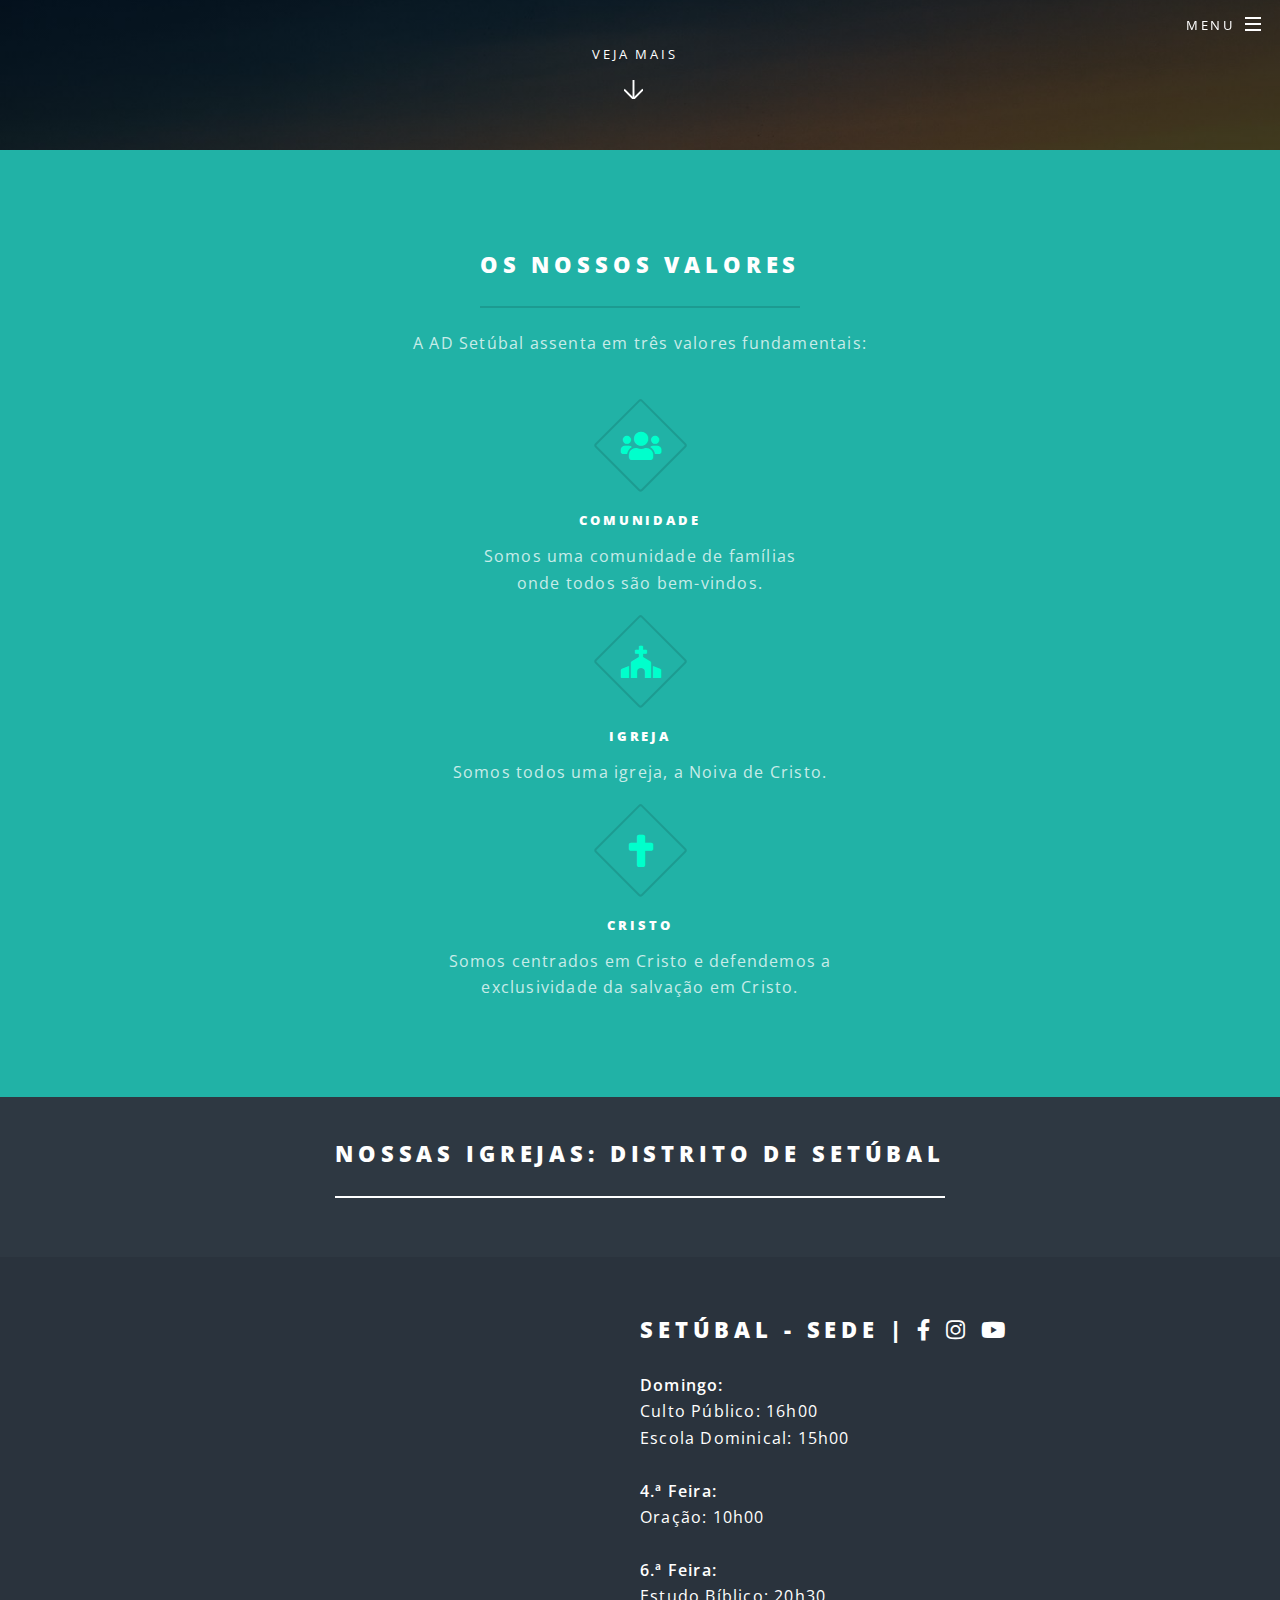
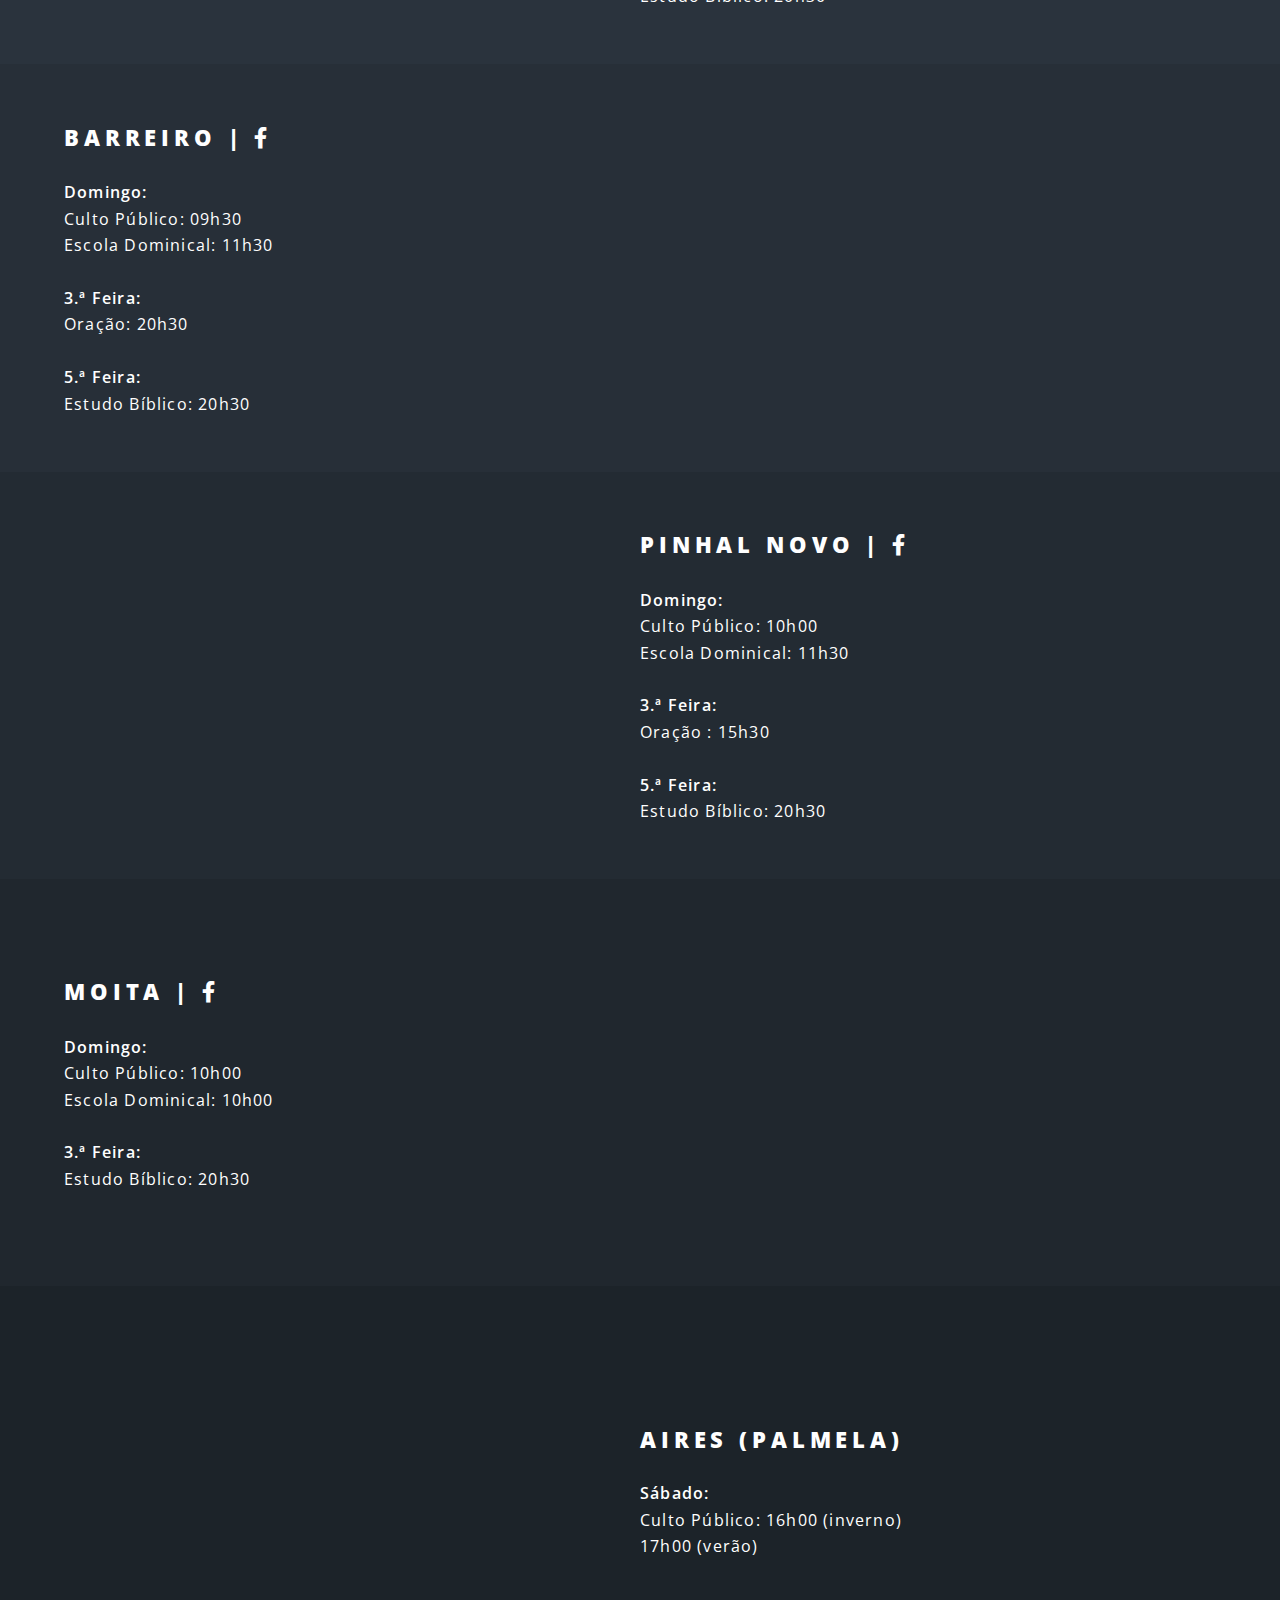
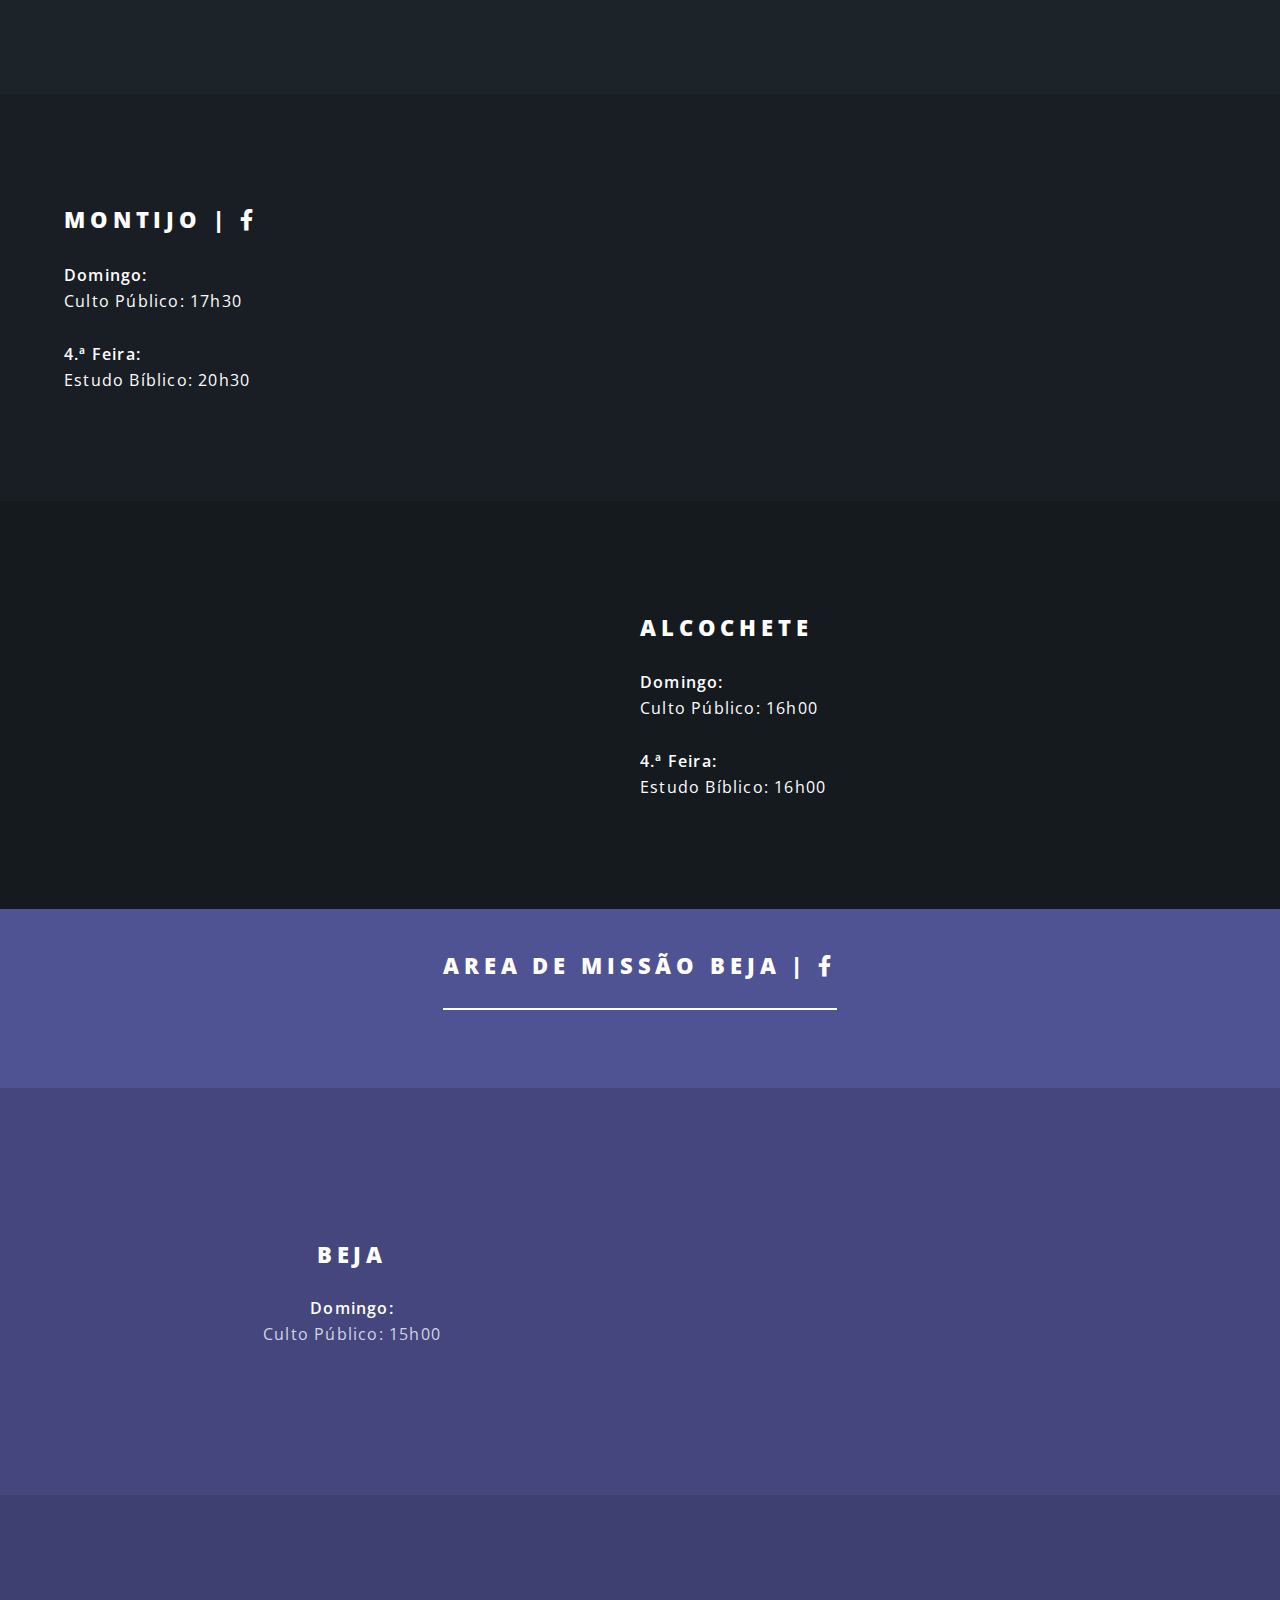
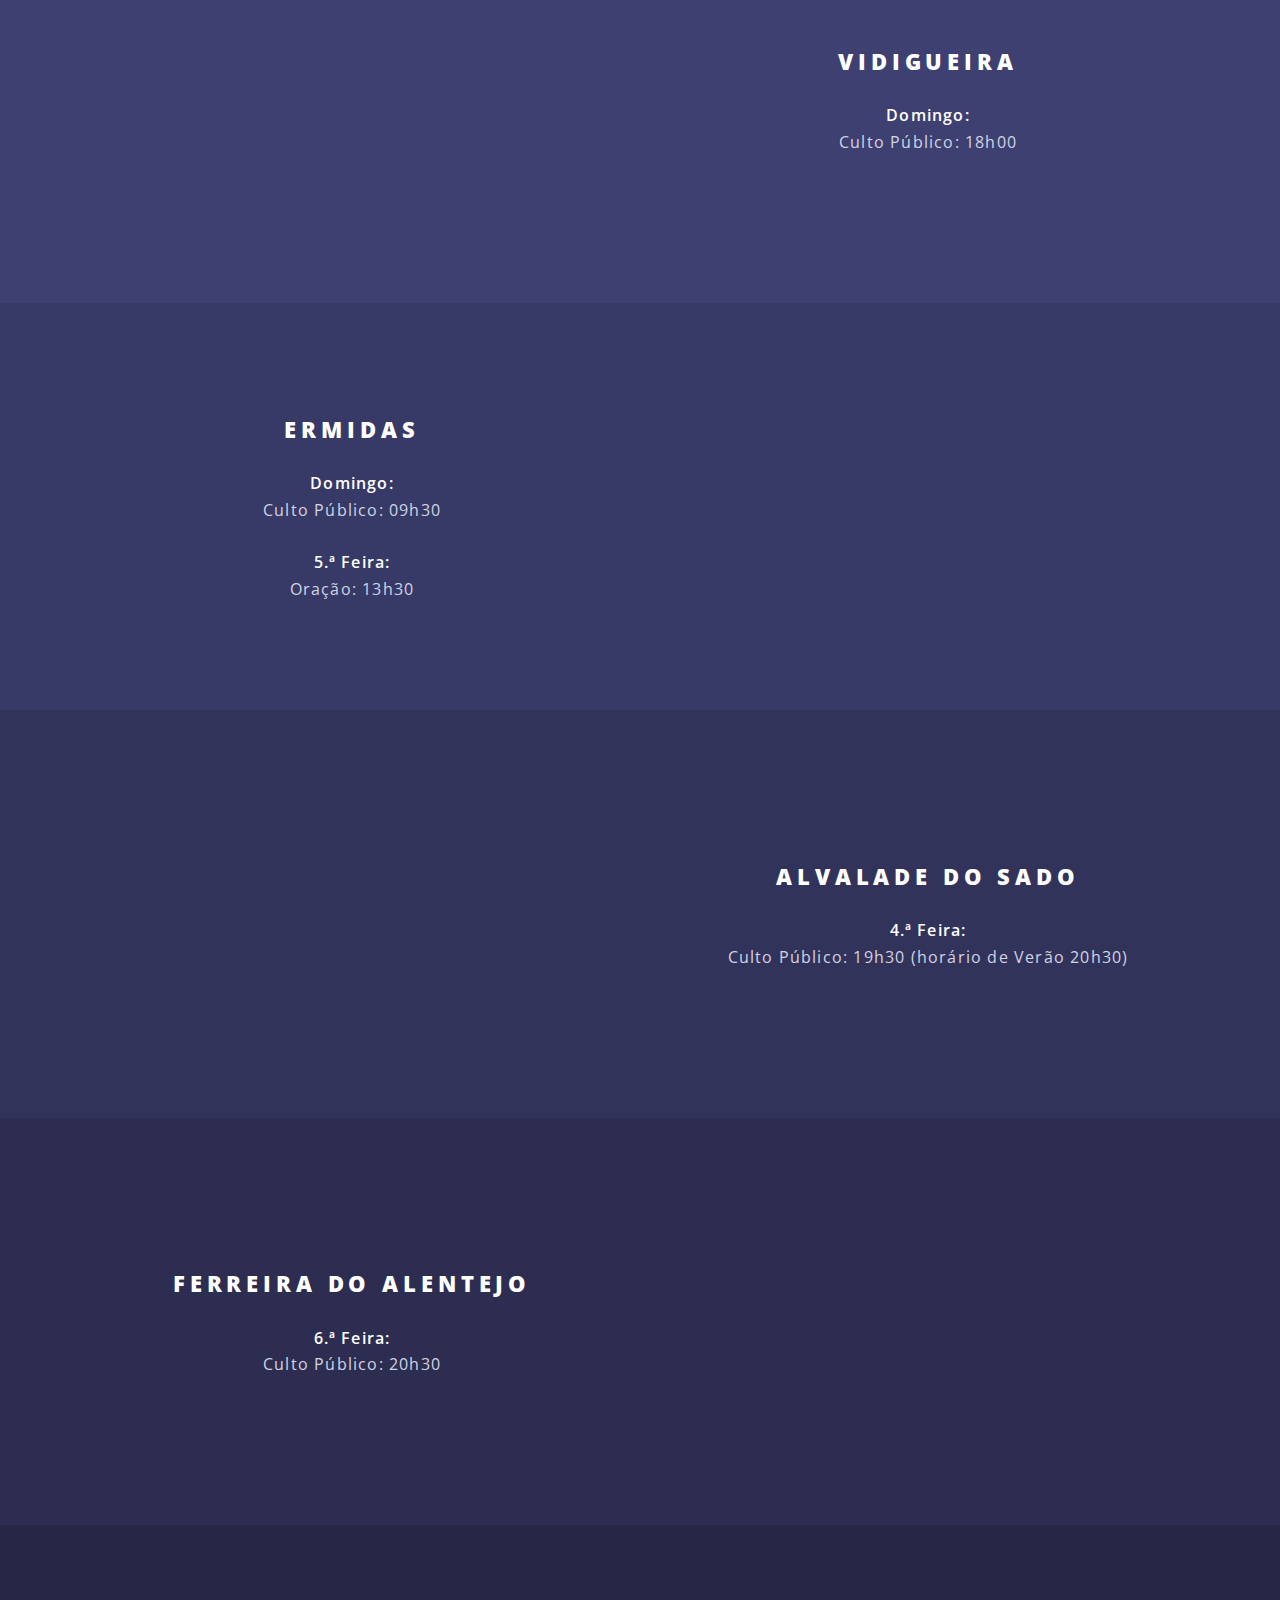
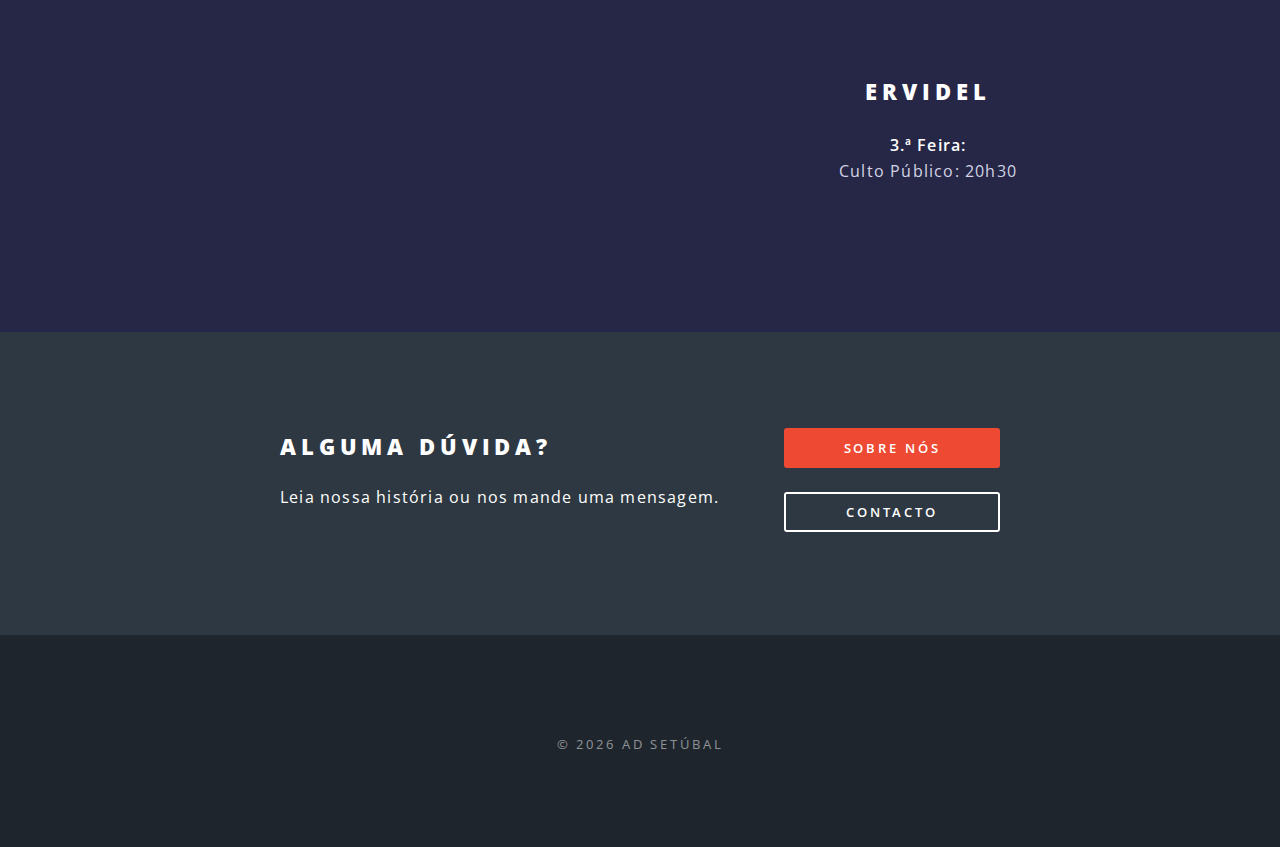
==== index.html @ 79dd1ca3 "Finalização tela inicial" ====
<!DOCTYPE HTML>
<!--
	Spectral by HTML5 UP
	html5up.net | @ajlkn
	Free for personal and commercial use under the CCA 3.0 license (html5up.net/license)
-->
<html>

<head>
	<title>AD Setúbal</title>
	<meta charset="utf-8" />
	<meta name="viewport" content="width=device-width, initial-scale=1, user-scalable=no" />
	<link rel="stylesheet" href="assets/css/main.css" />
	<noscript>
		<link rel="stylesheet" href="assets/css/noscript.css" />
	</noscript>
</head>

<body class="landing is-preload">

	<!-- Page Wrapper -->
	<div id="page-wrapper">

		<!-- Header -->
		<header id="header" class="alt">
			<h1><a href="index.html">AD Setúbal</a></h1>
			<nav id="nav">
				<ul>
					<li class="special">
						<a href="#menu" class="menuToggle"><span>Menu</span></a>
						<div id="menu">
							<ul>
								<li><a href="index.html">Home</a></li>
								<li><a href="sobre.html">Sobre</a></li>
								<li><a href="igrejas.html">Igrejas</a></li>
								<li><a href="contacto.html">Contactos</a></li>
							</ul>
						</div>
					</li>
				</ul>
			</nav>
		</header>

		<!-- Banner -->
		<section id="banner">
			<!-- <div class="inner">
				<h2>AD Setúbal</h2>
				<p>
					Assembleia de Deus Pentecostal de Setúbal<br />
					e suas congregações<br />
					Bem-vindo a casa<br />
				<ul class="actions special">
					<li><a href="#" class="button primary">Activate</a></li>
				</ul>
			</div> -->
			<video id="bgVideo" preload="true" autoplay loop muted>
				<source src="images/adsetubal.mp4" type="video/mp4" />
			</video>
			<a href="#one" class="more scrolly">Veja Mais</a>
		</section>

		<!-- One -->
		<section id="one" class="wrapper style1 special">
			<div class="inner">
				<header class="major">
					<h2>
						OS NOSSOS VALORES<br />
					</h2>
					<p>
						A AD Setúbal assenta em três valores fundamentais:<br />
					</p>
				</header>

				<p>
					<span class="icon solid fa-users major style1"><span class="label">Comunidade</span></span>
					<br />
				<div>
					<h5>Comunidade</h5>
					Somos uma comunidade de famílias <br />
					onde todos são bem-vindos.
				</div>
				</p>

				<p>
					<span class="icon solid fa-church major style1"><span class="label">Igreja</span></span>
					<br />
				<div>
					<h5>Igreja</h5>
					Somos todos uma igreja, a Noiva de Cristo.
				</div>
				</p>

				<p>
					<span class="icon solid fa-cross major style1"><span class="label">Cristo</span></span>
					<br />
				<div>
					<h5>Cristo</h5>
					Somos centrados em Cristo e defendemos a <br />
					exclusividade da salvação em Cristo.
				</div>
				</p>
			</div>
		</section>

		<section id="one" class="wrapper style1 special" style="background-color: #2e3842; height: 115px;">
			<div class="inner">
				<header class="major" style="margin-top: -5%;">
					<h2 style="border-color: rgb(255, 255, 255);">
						nossas igrejas: DISTRITO DE SETÚBAL<br />
					</h2>
				</header>
			</div>
		</section>

		<!-- Two -->
		<section id="two" class="wrapper alt style2">
			<section class="spotlight">
				<div class="image">
					<!-- <img src="images/pic01.jpg" alt="" /> -->
					<iframe
						src="https://www.google.com/maps/embed?pb=!1m18!1m12!1m3!1d3121.235884324228!2d-8.891132988040006!3d38.528330368277935!2m3!1f0!2f0!3f0!3m2!1i1024!2i768!4f13.1!3m3!1m2!1s0xd1943a91e4c20d1%3A0x73c871bc423aa3d2!2sR.%20Almeida%20Garrett%2049%2C%202900-212%20Set%C3%BAbal!5e0!3m2!1spt-PT!2spt!4v1698054220186!5m2!1spt-PT!2spt"
						style="border:0; width: 100%; height: 400px;" allowfullscreen="" loading="lazy"
						referrerpolicy="no-referrer-when-downgrade"></iframe>
				</div>
				<div class="content" style="padding: 2em 4em 2em 4em;">
					<h2>
						SETÚBAL - SEDE | 
						<a href="https://www.facebook.com/adsetubal" class="icon brands fa-facebook-f"
							target="_blank"><span class="label">Facebook</span></a>
						<a href="https://www.instagram.com/adsetubal/" class="icon brands fa-instagram"
							target="_blank"><span class="label">Instagram</span></a>
						<a href="https://www.youtube.com/@adsetubal" class="icon brands fa-youtube"
							target="_blank"><span class="label">Youtube</span></a>
					</h2>
					<div>
						<strong>Domingo:</strong><br />
						Culto Público: 16h00<br />
						Escola Dominical: 15h00
						<br />
						<br />
						<strong>4.ª Feira:</strong><br />
						Oração: 10h00
						<br />
						<br />
						<strong>6.ª Feira:</strong><br />
						Estudo Bíblico: 20h30
					</div>
				</div>
			</section>

			<section class="spotlight">
				<div class="image">
					<!-- <img src="images/pic01.jpg" alt="" /> -->
					<iframe
						src="https://www.google.com/maps/embed?pb=!1m18!1m12!1m3!1d3115.3602976851557!2d-9.078672588035182!3d38.66358696034767!2m3!1f0!2f0!3f0!3m2!1i1024!2i768!4f13.1!3m3!1m2!1s0xd193643a983f96b%3A0x76b4e69cf37bf3c4!2sR.%20Dom%20Manuel%20de%20Melo%202%2C%202830-402%20Barreiro!5e0!3m2!1spt-PT!2spt!4v1698055376191!5m2!1spt-PT!2spt"
						style="border:0; width: 100%; height: 400px;" allowfullscreen="" loading="lazy"
						referrerpolicy="no-referrer-when-downgrade"></iframe>
				</div>
				<div class="content" style="padding: 2em 4em 2em 4em;">
					<h2>
						BARREIRO | 
						<a href="https://www.facebook.com/ADPBarreiro/" class="icon brands fa-facebook-f"
							target="_blank"><span class="label">Facebook</span></a>
						<!-- <a href="#" class="icon brands fa-instagram"><span class="label">Instagram</span></a> -->
					</h2>
					<div>
						<strong>Domingo:</strong><br />
						Culto Público: 09h30<br />
						Escola Dominical: 11h30
						<br />
						<br />
						<strong>3.ª Feira:</strong><br />
						Oração: 20h30
						<br />
						<br />
						<strong>5.ª Feira:</strong><br />
						Estudo Bíblico: 20h30
					</div>
				</div>
			</section>

			<section class="spotlight">
				<div class="image">
					<!-- <img src="images/pic01.jpg" alt="" /> -->
					<iframe
						src="https://www.google.com/maps/embed?pb=!1m18!1m12!1m3!1d3116.641863554057!2d-8.913645353061963!3d38.63411926269704!2m3!1f0!2f0!3f0!3m2!1i1024!2i768!4f13.1!3m3!1m2!1s0xd1940ba5cb0c453%3A0xcd8c920ea5f4ea68!2sR.%20Jorge%20de%20Sena%207%2C%202955-177%20Pinhal%20Novo!5e0!3m2!1spt-PT!2spt!4v1698055498350!5m2!1spt-PT!2spt"
						style="border:0; width: 100%; height: 400px;" allowfullscreen="" loading="lazy"
						referrerpolicy="no-referrer-when-downgrade"></iframe>
				</div>
				<div class="content" style="padding: 2em 4em 2em 4em;">
					<h2>
						PINHAL NOVO | 
						<a href="https://www.facebook.com/adpinhalnovo" class="icon brands fa-facebook-f"
							target="_blank"><span class="label">Facebook</span></a>
						<!-- <a href="#" class="icon brands fa-instagram"><span class="label">Instagram</span></a> -->
					</h2>
					<div>
						<strong>Domingo:</strong><br />
						Culto Público: 10h00<br />
						Escola Dominical: 11h30
						<br />
						<br />
						<strong>3.ª Feira:</strong><br />
						Oração : 15h30
						<br />
						<br />
						<strong>5.ª Feira:</strong><br />
						Estudo Bíblico: 20h30
					</div>
				</div>
			</section>

			<section class="spotlight">
				<div class="image">
					<!-- <img src="images/pic01.jpg" alt="" /> -->
					<iframe
						src="https://www.google.com/maps/embed?pb=!1m18!1m12!1m3!1d12462.807922097158!2d-9.001799716608017!3d38.65573232505244!2m3!1f0!2f0!3f0!3m2!1i1024!2i768!4f13.1!3m3!1m2!1s0xd19390bcb5c4813%3A0x3600df217632a187!2sAssembleia%20de%20Deus%20da%20Moita!5e0!3m2!1spt-PT!2spt!4v1698055705988!5m2!1spt-PT!2spt"
						style="border:0; width: 100%; height: 400px;" allowfullscreen="" loading="lazy"
						referrerpolicy="no-referrer-when-downgrade"></iframe>
				</div>
				<div class="content" style="padding: 2em 4em 2em 4em;">
					<h2>
						MOITA | 
						<a href="https://www.facebook.com/admoita" class="icon brands fa-facebook-f"
							target="_blank"><span class="label">Facebook</span></a>
						<!-- <a href="#" class="icon brands fa-instagram"><span class="label">Instagram</span></a> -->
					</h2>
					<div>
						<strong>Domingo:</strong><br />
						Culto Público: 10h00<br />
						Escola Dominical: 10h00
						<br />
						<br />
						<strong>3.ª Feira:</strong><br />
						Estudo Bíblico: 20h30
					</div>
				</div>
			</section>

			<section class="spotlight">
				<div class="image">
					<!-- <img src="images/pic01.jpg" alt="" /> -->
					<iframe
						src="https://www.google.com/maps/embed?pb=!1m18!1m12!1m3!1d3121.235884324228!2d-8.891132988040006!3d38.528330368277935!2m3!1f0!2f0!3f0!3m2!1i1024!2i768!4f13.1!3m3!1m2!1s0xd1943a91e4c20d1%3A0x73c871bc423aa3d2!2sR.%20Almeida%20Garrett%2049%2C%202900-212%20Set%C3%BAbal!5e0!3m2!1spt-PT!2spt!4v1698054220186!5m2!1spt-PT!2spt"
						style="border:0; width: 100%; height: 400px;" allowfullscreen="" loading="lazy"
						referrerpolicy="no-referrer-when-downgrade"></iframe>
				</div>
				<div class="content" style="padding: 2em 4em 2em 4em;">
					<h2>
						AIRES (PALMELA) 
						<!-- <a href="#" class="icon brands fa-facebook-f"><span class="label">Facebook</span></a>
						<a href="#" class="icon brands fa-instagram"><span class="label">Instagram</span></a> -->
					</h2>
					<div>
						<strong>Sábado:</strong><br />
						Culto Público: 16h00 (inverno)<br />
						17h00 (verão)
					</div>
				</div>
			</section>

			<section class="spotlight">
				<div class="image">
					<!-- <img src="images/pic01.jpg" alt="" /> -->
					<iframe
						src="https://www.google.com/maps/embed?pb=!1m18!1m12!1m3!1d2201.6224090034793!2d-8.971825066088233!3d38.70485209671836!2m3!1f0!2f0!3f0!3m2!1i1024!2i768!4f13.1!3m3!1m2!1s0xd1939a1cb66a321%3A0xe48c9ad90703c11b!2sR.%20Bulh%C3%A3o%20Pato%2078%2C%202870-362%20Montijo!5e0!3m2!1spt-PT!2spt!4v1698055879423!5m2!1spt-PT!2spt"
						style="border:0; width: 100%; height: 400px;" allowfullscreen="" loading="lazy"
						referrerpolicy="no-referrer-when-downgrade"></iframe>
				</div>
				<div class="content" style="padding: 2em 4em 2em 4em;">
					<h2>
						MONTIJO | 
						<a href="https://www.facebook.com/admontijo" class="icon brands fa-facebook-f"
							target="_blank"><span class="label">Facebook</span></a>
						<!-- <a href="#" class="icon brands fa-instagram"><span class="label">Instagram</span></a> -->
					</h2>
					<div>
						<strong>Domingo:</strong><br />
						Culto Público: 17h30
						<br />
						<br />
						<strong>4.ª Feira:</strong><br />
						Estudo Bíblico: 20h30
					</div>
				</div>
			</section>

			<section class="spotlight">
				<div class="image">
					<!-- <img src="images/pic01.jpg" alt="" /> -->
					<iframe
						src="https://www.google.com/maps/embed?pb=!1m18!1m12!1m3!1d3111.3671744783587!2d-8.96363020348515!3d38.755281700529125!2m3!1f0!2f0!3f0!3m2!1i1024!2i768!4f13.1!3m3!1m2!1s0xd193bb16ef1df05%3A0x6776e148bee55df4!2sR.%20Jos%C3%A9%20Andr%C3%A9%20dos%20Santos%2053%2C%202890-055%20Alcochete!5e0!3m2!1spt-PT!2spt!4v1698055947094!5m2!1spt-PT!2spt"
						style="border:0; width: 100%; height: 400px;" allowfullscreen="" loading="lazy"
						referrerpolicy="no-referrer-when-downgrade"></iframe>
				</div>
				<div class="content" style="padding: 2em 4em 2em 4em;">
					<h2>
						ALCOCHETE
						<!-- <a href="#" class="icon brands fa-facebook-f"><span class="label">Facebook</span></a>
						<a href="#" class="icon brands fa-instagram"><span class="label">Instagram</span></a> -->
					</h2>
					<div>
						<strong>Domingo:</strong><br />
						Culto Público: 16h00
						<br />
						<br />
						<strong>4.ª Feira:</strong><br />
						Estudo Bíblico: 16h00
					</div>
				</div>
			</section>

			<!-- <section class="spotlight">
				<div class="image"><img src="images/pic03.jpg" alt="" /></div>
				<div class="content">
					<h2>Augue eleifend aliquet<br />
						sed condimentum</h2>
					<p>Aliquam ut ex ut augue consectetur interdum. Donec hendrerit imperdiet. Mauris eleifend fringilla
						nullam aenean mi ligula.</p>
				</div>
			</section> -->
		</section>

		<!-- Three -->
		<section id="three" class="wrapper style3 special" style="padding: 6em 0 0em 0">
			<div class="inner">
				<header class="major" style="margin-top: -5%;">
					<h2 style="border-color: rgb(255, 255, 255);">
						AREA DE MISSÃO BEJA | 
						<a href="https://www.facebook.com/ADMissaoBeja/" class="icon brands fa-facebook-f"
							target="_blank"><span class="label">Facebook</span></a>
					</h2>
				</header>
			</div>

			<section class="spotlight">
				<div class="image">
					<!-- <img src="images/pic01.jpg" alt="" /> -->
					<iframe
						src="https://www.google.com/maps/embed?pb=!1m18!1m12!1m3!1d3143.1943404981766!2d-7.870465788058177!3d38.019248597921944!2m3!1f0!2f0!3f0!3m2!1i1024!2i768!4f13.1!3m3!1m2!1s0xd1a74837454930f%3A0x51fef176daee4f44!2sR.%20Camilo%20Castelo%20Branco%209%2C%207800-280%20Beja!5e0!3m2!1spt-PT!2spt!4v1698056712386!5m2!1spt-PT!2spt"
						style="border:0; width: 100%; height: 400px;" allowfullscreen="" loading="lazy"
						referrerpolicy="no-referrer-when-downgrade"></iframe>
				</div>
				<div class="content" style="padding: 2em 4em 2em 4em;">
					<h2>
						BEJA<br />
						<!-- <a href="#" class="icon brands fa-facebook-f"><span class="label">Facebook</span></a>
						<a href="#" class="icon brands fa-instagram"><span class="label">Instagram</span></a> -->
					</h2>
					<div>
						<strong>Domingo:</strong><br />
						Culto Público: 15h00
					</div>
				</div>
			</section>

			<section class="spotlight">
				<div class="image">
					<!-- <img src="images/pic01.jpg" alt="" /> -->
					<iframe
						src="https://www.google.com/maps/embed?pb=!1m18!1m12!1m3!1d3134.8730740136853!2d-7.800737788051338!3d38.212843386686956!2m3!1f0!2f0!3f0!3m2!1i1024!2i768!4f13.1!3m3!1m2!1s0xd1a081057d20f73%3A0x77ba0e6f1dd699ac!2sR.%20da%20Boavista%206%2C%20Vidigueira!5e0!3m2!1spt-PT!2spt!4v1698056768234!5m2!1spt-PT!2spt"
						style="border:0; width: 100%; height: 400px;" allowfullscreen="" loading="lazy"
						referrerpolicy="no-referrer-when-downgrade"></iframe>
				</div>
				<div class="content" style="padding: 2em 4em 2em 4em;">
					<h2>
						VIDIGUEIRA<br />
						<!-- <a href="#" class="icon brands fa-facebook-f"><span class="label">Facebook</span></a>
						<a href="#" class="icon brands fa-instagram"><span class="label">Instagram</span></a> -->
					</h2>
					<div>
						<strong>Domingo:</strong><br />
						Culto Público: 18h00
					</div>
				</div>
			</section>

			<section class="spotlight">
				<div class="image">
					<!-- <img src="images/pic01.jpg" alt="" /> -->
					<iframe
						src="https://www.google.com/maps/embed?pb=!1m18!1m12!1m3!1d3143.763199916175!2d-8.41458417568399!3d38.00598351049691!2m3!1f0!2f0!3f0!3m2!1i1024!2i768!4f13.1!3m3!1m2!1s0xd1a4a0deae93ceb%3A0xe1013c53ce9015e4!2sAv.%20Manuel%20Joaquim%20Pereira%2072%2C%207565-201%20Ermidas%20do%20Sado!5e0!3m2!1spt-PT!2spt!4v1698056829828!5m2!1spt-PT!2spt"
						style="border:0; width: 100%; height: 400px;" allowfullscreen="" loading="lazy"
						referrerpolicy="no-referrer-when-downgrade"></iframe>
				</div>
				<div class="content" style="padding: 2em 4em 2em 4em;">
					<h2>
						ERMIDAS<br />
						<!-- <a href="#" class="icon brands fa-facebook-f"><span class="label">Facebook</span></a>
						<a href="#" class="icon brands fa-instagram"><span class="label">Instagram</span></a> -->
					</h2>
					<div>
						<strong>Domingo:</strong><br />
						Culto Público: 09h30
						<br />
						<br />
						<strong>5.ª Feira:</strong><br />
						Oração: 13h30
					</div>
				</div>
			</section>

			<section class="spotlight">
				<div class="image">
					<!-- <img src="images/pic01.jpg" alt="" /> -->
					<iframe
						src="https://www.google.com/maps/embed?pb=!1m18!1m12!1m3!1d4449.930564507233!2d-8.39277680745532!3d37.94033286482431!2m3!1f0!2f0!3f0!3m2!1i1024!2i768!4f13.1!3m3!1m2!1s0xd1a4956fb5c222f%3A0x91be035762985b3f!2sR.%2031%20Maio%2018%2C%207565-021%20Alvalade!5e0!3m2!1spt-PT!2spt!4v1698056886642!5m2!1spt-PT!2spt"
						style="border:0; width: 100%; height: 400px;" allowfullscreen="" loading="lazy"
						referrerpolicy="no-referrer-when-downgrade"></iframe>
				</div>
				<div class="content" style="padding: 2em 4em 2em 4em;">
					<h2>
						ALVALADE DO SADO<br />
						<!-- <a href="#" class="icon brands fa-facebook-f"><span class="label">Facebook</span></a>
						<a href="#" class="icon brands fa-instagram"><span class="label">Instagram</span></a> -->
					</h2>
					<div>
						<strong>4.ª Feira:</strong><br />
						Culto Público: 19h30 (horário de Verão 20h30)
					</div>
				</div>
			</section>

			<section class="spotlight">
				<div class="image">
					<!-- <img src="images/pic01.jpg" alt="" /> -->
					<iframe
						src="https://www.google.com/maps/embed?pb=!1m18!1m12!1m3!1d3141.4542806898985!2d-8.117102706654395!3d38.059800248240435!2m3!1f0!2f0!3f0!3m2!1i1024!2i768!4f13.1!3m3!1m2!1s0xd1a156a53018bb1%3A0x134d4b43b2d80237!2sR.%20Mte.%20de%20Aviz%2020%2C%207900-665%20Ferreira%20do%20Alentejo!5e0!3m2!1spt-PT!2spt!4v1698056944988!5m2!1spt-PT!2spt"
						style="border:0; width: 100%; height: 400px;" allowfullscreen="" loading="lazy"
						referrerpolicy="no-referrer-when-downgrade"></iframe>
				</div>
				<div class="content" style="padding: 2em 4em 2em 4em;">
					<h2>
						FERREIRA DO ALENTEJO<br />
						<!-- <a href="#" class="icon brands fa-facebook-f"><span class="label">Facebook</span></a>
						<a href="#" class="icon brands fa-instagram"><span class="label">Instagram</span></a> -->
					</h2>
					<div>
						<strong>6.ª Feira:</strong><br />
						Culto Público: 20h30
					</div>
				</div>
			</section>

			<section class="spotlight">
				<div class="image">
					<!-- <img src="images/pic01.jpg" alt="" /> -->
					<iframe
						src="https://www.google.com/maps/embed?pb=!1m18!1m12!1m3!1d3121.235884324228!2d-8.891132988040006!3d38.528330368277935!2m3!1f0!2f0!3f0!3m2!1i1024!2i768!4f13.1!3m3!1m2!1s0xd1943a91e4c20d1%3A0x73c871bc423aa3d2!2sR.%20Almeida%20Garrett%2049%2C%202900-212%20Set%C3%BAbal!5e0!3m2!1spt-PT!2spt!4v1698054220186!5m2!1spt-PT!2spt"
						style="border:0; width: 100%; height: 400px;" allowfullscreen="" loading="lazy"
						referrerpolicy="no-referrer-when-downgrade"></iframe>
				</div>
				<div class="content" style="padding: 2em 4em 2em 4em;">
					<h2>
						ERVIDEL<br />
						<!-- <a href="#" class="icon brands fa-facebook-f"><span class="label">Facebook</span></a>
						<a href="#" class="icon brands fa-instagram"><span class="label">Instagram</span></a> -->
					</h2>
					<div>
						<strong>3.ª Feira:</strong><br />
						Culto Público: 20h30
					</div>
				</div>
			</section>

			<!-- <div class="inner">
				<header class="major">
					<h2>Accumsan mus tortor nunc aliquet</h2>
					<p>Aliquam ut ex ut augue consectetur interdum. Donec amet imperdiet eleifend<br />
						fringilla tincidunt. Nullam dui leo Aenean mi ligula, rhoncus ullamcorper.</p>
				</header>
				<ul class="features">
					<li class="icon fa-paper-plane">
						<h3>Arcu accumsan</h3>
						<p>Augue consectetur sed interdum imperdiet et ipsum. Mauris lorem tincidunt nullam amet leo
							Aenean ligula consequat consequat.</p>
					</li>
					<li class="icon solid fa-laptop">
						<h3>Ac Augue Eget</h3>
						<p>Augue consectetur sed interdum imperdiet et ipsum. Mauris lorem tincidunt nullam amet leo
							Aenean ligula consequat consequat.</p>
					</li>
					<li class="icon solid fa-code">
						<h3>Mus Scelerisque</h3>
						<p>Augue consectetur sed interdum imperdiet et ipsum. Mauris lorem tincidunt nullam amet leo
							Aenean ligula consequat consequat.</p>
					</li>
					<li class="icon solid fa-headphones-alt">
						<h3>Mauris Imperdiet</h3>
						<p>Augue consectetur sed interdum imperdiet et ipsum. Mauris lorem tincidunt nullam amet leo
							Aenean ligula consequat consequat.</p>
					</li>
					<li class="icon fa-heart">
						<h3>Aenean Primis</h3>
						<p>Augue consectetur sed interdum imperdiet et ipsum. Mauris lorem tincidunt nullam amet leo
							Aenean ligula consequat consequat.</p>
					</li>
					<li class="icon fa-flag">
						<h3>Tortor Ut</h3>
						<p>Augue consectetur sed interdum imperdiet et ipsum. Mauris lorem tincidunt nullam amet leo
							Aenean ligula consequat consequat.</p>
					</li>
				</ul>
			</div> -->
		</section>

		<!-- CTA -->
		<section id="cta" class="wrapper style4">
			<div class="inner">
				<header>
					<h2>alguma dúvida?</h2>
					<p>Leia nossa história ou nos mande uma mensagem.</p>
				</header>
				<ul class="actions stacked">
					<li><a href="#" class="button fit primary">Sobre Nós</a></li>
					<li><a href="#" class="button fit">Contacto</a></li>
				</ul>
			</div>
		</section>

		<!-- Footer -->
		<footer id="footer">
			<!-- <ul class="icons">
				<li><a href="#" class="icon brands fa-twitter"><span class="label">Twitter</span></a></li>
				<li><a href="#" class="icon brands fa-dribbble"><span class="label">Dribbble</span></a></li>
				<li><a href="#" class="icon solid fa-envelope"><span class="label">Email</span></a></li>
			</ul> -->
			<ul class="copyright">
				<li>
					&copy;
					<span id="copyright">
						<script>document.getElementById('copyright').appendChild(document.createTextNode(new Date().getFullYear()))</script>
					</span>
					AD Setúbal
				</li>
			</ul>
		</footer>

	</div>

	<!-- Scripts -->
	<script src="assets/js/jquery.min.js"></script>
	<script src="assets/js/jquery.scrollex.min.js"></script>
	<script src="assets/js/jquery.scrolly.min.js"></script>
	<script src="assets/js/browser.min.js"></script>
	<script src="assets/js/breakpoints.min.js"></script>
	<script src="assets/js/util.js"></script>
	<script src="assets/js/main.js"></script>

</body>

</html>
---- assets/css/main.css ----
@import url(fontawesome-all.min.css);
@import url("https://fonts.googleapis.com/css?family=Open+Sans:400,400italic,600,600italic,800,800italic");

/*
	Spectral by HTML5 UP
	html5up.net | @ajlkn
	Free for personal and commercial use under the CCA 3.0 license (html5up.net/license)
*/

html, body, div, span, applet, object,
iframe, h1, h2, h3, h4, h5, h6, p, blockquote,
pre, a, abbr, acronym, address, big, cite,
code, del, dfn, em, img, ins, kbd, q, s, samp,
small, strike, strong, sub, sup, tt, var, b,
u, i, center, dl, dt, dd, ol, ul, li, fieldset,
form, label, legend, table, caption, tbody,
tfoot, thead, tr, th, td, article, aside,
canvas, details, embed, figure, figcaption,
footer, header, hgroup, menu, nav, output, ruby,
section, summary, time, mark, audio, video {
	margin: 0;
	padding: 0;
	border: 0;
	font-size: 100%;
	font: inherit;
	vertical-align: baseline;}

article, aside, details, figcaption, figure,
footer, header, hgroup, menu, nav, section {
	display: block;}

body {
	line-height: 1;
}

ol, ul {
	list-style: none;
}

blockquote, q {
	quotes: none;
}

	blockquote:before, blockquote:after, q:before, q:after {
		content: '';
		content: none;
	}

table {
	border-collapse: collapse;
	border-spacing: 0;
}

body {
	-webkit-text-size-adjust: none;
}

mark {
	background-color: transparent;
	color: inherit;
}

input::-moz-focus-inner {
	border: 0;
	padding: 0;
}

input, select, textarea {
	-moz-appearance: none;
	-webkit-appearance: none;
	-ms-appearance: none;
	appearance: none;
}

/* Basic */

	@-ms-viewport {
		width: device-width;
	}

	html {
		box-sizing: border-box;
	}

	*, *:before, *:after {
		box-sizing: inherit;
	}

	body {
		background: #2e3842;
	}

		body.is-preload *, body.is-preload *:before, body.is-preload *:after {
			-moz-animation: none !important;
			-webkit-animation: none !important;
			-ms-animation: none !important;
			animation: none !important;
			-moz-transition: none !important;
			-webkit-transition: none !important;
			-ms-transition: none !important;
			transition: none !important;
		}

	body, input, select, textarea {
		color: #fff;
		font-family: "Open Sans", Helvetica, sans-serif;
		font-size: 15pt;
		font-weight: 400;
		letter-spacing: 0.075em;
		line-height: 1.65em;
	}

		@media screen and (max-width: 1680px) {

			body, input, select, textarea {
				font-size: 13pt;
			}

		}

		@media screen and (max-width: 1280px) {

			body, input, select, textarea {
				font-size: 12pt;
			}

		}

		@media screen and (max-width: 736px) {

			body, input, select, textarea {
				font-size: 11pt;
				letter-spacing: 0.0375em;
			}

		}

	a {
		-moz-transition: color 0.2s ease, border-bottom-color 0.2s ease;
		-webkit-transition: color 0.2s ease, border-bottom-color 0.2s ease;
		-ms-transition: color 0.2s ease, border-bottom-color 0.2s ease;
		transition: color 0.2s ease, border-bottom-color 0.2s ease;
		border-bottom: dotted 1px;
		color: inherit;
		text-decoration: none;
	}

		a:hover {
			border-bottom-color: transparent;
		}

	strong, b {
		color: #fff;
		font-weight: 600;
	}

	em, i {
		font-style: italic;
	}

	p {
		margin: 0 0 2em 0;
	}

	h1, h2, h3, h4, h5, h6 {
		color: #fff;
		font-weight: 800;
		letter-spacing: 0.225em;
		line-height: 1em;
		margin: 0 0 1em 0;
		text-transform: uppercase;
	}

		h1 a, h2 a, h3 a, h4 a, h5 a, h6 a {
			color: inherit;
			text-decoration: none;
		}

	h2 {
		font-size: 1.35em;
		line-height: 1.75em;
	}

		@media screen and (max-width: 736px) {

			h2 {
				font-size: 1.1em;
				line-height: 1.65em;
			}

		}

	h3 {
		font-size: 1.15em;
		line-height: 1.75em;
	}

		@media screen and (max-width: 736px) {

			h3 {
				font-size: 1em;
				line-height: 1.65em;
			}

		}

	h4 {
		font-size: 1em;
		line-height: 1.5em;
	}

	h5 {
		font-size: 0.8em;
		line-height: 1.5em;
	}

	h6 {
		font-size: 0.7em;
		line-height: 1.5em;
	}

	sub {
		font-size: 0.8em;
		position: relative;
		top: 0.5em;
	}

	sup {
		font-size: 0.8em;
		position: relative;
		top: -0.5em;
	}

	hr {
		border: 0;
		border-bottom: solid 2px #fff;
		margin: 3em 0;
	}

		hr.major {
			margin: 4.5em 0;
		}

	blockquote {
		border-left: solid 4px #fff;
		font-style: italic;
		margin: 0 0 2em 0;
		padding: 0.5em 0 0.5em 2em;
	}

	code {
		background: rgba(144, 144, 144, 0.25);
		border-radius: 3px;
		font-family: "Courier New", monospace;
		font-size: 0.9em;
		letter-spacing: 0;
		margin: 0 0.25em;
		padding: 0.25em 0.65em;
	}

	pre {
		-webkit-overflow-scrolling: touch;
		font-family: "Courier New", monospace;
		font-size: 0.9em;
		margin: 0 0 2em 0;
	}

		pre code {
			display: block;
			line-height: 1.75em;
			padding: 1em 1.5em;
			overflow-x: auto;
		}

	.align-left {
		text-align: left;
	}

	.align-center {
		text-align: center;
	}

	.align-right {
		text-align: right;
	}

/* Row */

	.row {
		display: flex;
		flex-wrap: wrap;
		box-sizing: border-box;
		align-items: stretch;
	}

		.row > * {
			box-sizing: border-box;
		}

		.row.gtr-uniform > * > :last-child {
			margin-bottom: 0;
		}

		.row.aln-left {
			justify-content: flex-start;
		}

		.row.aln-center {
			justify-content: center;
		}

		.row.aln-right {
			justify-content: flex-end;
		}

		.row.aln-top {
			align-items: flex-start;
		}

		.row.aln-middle {
			align-items: center;
		}

		.row.aln-bottom {
			align-items: flex-end;
		}

		.row > .imp {
			order: -1;
		}

		.row > .col-1 {
			width: 8.33333%;
		}

		.row > .off-1 {
			margin-left: 8.33333%;
		}

		.row > .col-2 {
			width: 16.66667%;
		}

		.row > .off-2 {
			margin-left: 16.66667%;
		}

		.row > .col-3 {
			width: 25%;
		}

		.row > .off-3 {
			margin-left: 25%;
		}

		.row > .col-4 {
			width: 33.33333%;
		}

		.row > .off-4 {
			margin-left: 33.33333%;
		}

		.row > .col-5 {
			width: 41.66667%;
		}

		.row > .off-5 {
			margin-left: 41.66667%;
		}

		.row > .col-6 {
			width: 50%;
		}

		.row > .off-6 {
			margin-left: 50%;
		}

		.row > .col-7 {
			width: 58.33333%;
		}

		.row > .off-7 {
			margin-left: 58.33333%;
		}

		.row > .col-8 {
			width: 66.66667%;
		}

		.row > .off-8 {
			margin-left: 66.66667%;
		}

		.row > .col-9 {
			width: 75%;
		}

		.row > .off-9 {
			margin-left: 75%;
		}

		.row > .col-10 {
			width: 83.33333%;
		}

		.row > .off-10 {
			margin-left: 83.33333%;
		}

		.row > .col-11 {
			width: 91.66667%;
		}

		.row > .off-11 {
			margin-left: 91.66667%;
		}

		.row > .col-12 {
			width: 100%;
		}

		.row > .off-12 {
			margin-left: 100%;
		}

		.row.gtr-0 {
			margin-top: 0;
			margin-left: 0em;
		}

			.row.gtr-0 > * {
				padding: 0 0 0 0em;
			}

			.row.gtr-0.gtr-uniform {
				margin-top: 0em;
			}

				.row.gtr-0.gtr-uniform > * {
					padding-top: 0em;
				}

		.row.gtr-25 {
			margin-top: 0;
			margin-left: -0.375em;
		}

			.row.gtr-25 > * {
				padding: 0 0 0 0.375em;
			}

			.row.gtr-25.gtr-uniform {
				margin-top: -0.375em;
			}

				.row.gtr-25.gtr-uniform > * {
					padding-top: 0.375em;
				}

		.row.gtr-50 {
			margin-top: 0;
			margin-left: -0.75em;
		}

			.row.gtr-50 > * {
				padding: 0 0 0 0.75em;
			}

			.row.gtr-50.gtr-uniform {
				margin-top: -0.75em;
			}

				.row.gtr-50.gtr-uniform > * {
					padding-top: 0.75em;
				}

		.row {
			margin-top: 0;
			margin-left: -1.5em;
		}

			.row > * {
				padding: 0 0 0 1.5em;
			}

			.row.gtr-uniform {
				margin-top: -1.5em;
			}

				.row.gtr-uniform > * {
					padding-top: 1.5em;
				}

		.row.gtr-150 {
			margin-top: 0;
			margin-left: -2.25em;
		}

			.row.gtr-150 > * {
				padding: 0 0 0 2.25em;
			}

			.row.gtr-150.gtr-uniform {
				margin-top: -2.25em;
			}

				.row.gtr-150.gtr-uniform > * {
					padding-top: 2.25em;
				}

		.row.gtr-200 {
			margin-top: 0;
			margin-left: -3em;
		}

			.row.gtr-200 > * {
				padding: 0 0 0 3em;
			}

			.row.gtr-200.gtr-uniform {
				margin-top: -3em;
			}

				.row.gtr-200.gtr-uniform > * {
					padding-top: 3em;
				}

		@media screen and (max-width: 1680px) {

			.row {
				display: flex;
				flex-wrap: wrap;
				box-sizing: border-box;
				align-items: stretch;
			}

				.row > * {
					box-sizing: border-box;
				}

				.row.gtr-uniform > * > :last-child {
					margin-bottom: 0;
				}

				.row.aln-left {
					justify-content: flex-start;
				}

				.row.aln-center {
					justify-content: center;
				}

				.row.aln-right {
					justify-content: flex-end;
				}

				.row.aln-top {
					align-items: flex-start;
				}

				.row.aln-middle {
					align-items: center;
				}

				.row.aln-bottom {
					align-items: flex-end;
				}

				.row > .imp-xlarge {
					order: -1;
				}

				.row > .col-1-xlarge {
					width: 8.33333%;
				}

				.row > .off-1-xlarge {
					margin-left: 8.33333%;
				}

				.row > .col-2-xlarge {
					width: 16.66667%;
				}

				.row > .off-2-xlarge {
					margin-left: 16.66667%;
				}

				.row > .col-3-xlarge {
					width: 25%;
				}

				.row > .off-3-xlarge {
					margin-left: 25%;
				}

				.row > .col-4-xlarge {
					width: 33.33333%;
				}

				.row > .off-4-xlarge {
					margin-left: 33.33333%;
				}

				.row > .col-5-xlarge {
					width: 41.66667%;
				}

				.row > .off-5-xlarge {
					margin-left: 41.66667%;
				}

				.row > .col-6-xlarge {
					width: 50%;
				}

				.row > .off-6-xlarge {
					margin-left: 50%;
				}

				.row > .col-7-xlarge {
					width: 58.33333%;
				}

				.row > .off-7-xlarge {
					margin-left: 58.33333%;
				}

				.row > .col-8-xlarge {
					width: 66.66667%;
				}

				.row > .off-8-xlarge {
					margin-left: 66.66667%;
				}

				.row > .col-9-xlarge {
					width: 75%;
				}

				.row > .off-9-xlarge {
					margin-left: 75%;
				}

				.row > .col-10-xlarge {
					width: 83.33333%;
				}

				.row > .off-10-xlarge {
					margin-left: 83.33333%;
				}

				.row > .col-11-xlarge {
					width: 91.66667%;
				}

				.row > .off-11-xlarge {
					margin-left: 91.66667%;
				}

				.row > .col-12-xlarge {
					width: 100%;
				}

				.row > .off-12-xlarge {
					margin-left: 100%;
				}

				.row.gtr-0 {
					margin-top: 0;
					margin-left: 0em;
				}

					.row.gtr-0 > * {
						padding: 0 0 0 0em;
					}

					.row.gtr-0.gtr-uniform {
						margin-top: 0em;
					}

						.row.gtr-0.gtr-uniform > * {
							padding-top: 0em;
						}

				.row.gtr-25 {
					margin-top: 0;
					margin-left: -0.375em;
				}

					.row.gtr-25 > * {
						padding: 0 0 0 0.375em;
					}

					.row.gtr-25.gtr-uniform {
						margin-top: -0.375em;
					}

						.row.gtr-25.gtr-uniform > * {
							padding-top: 0.375em;
						}

				.row.gtr-50 {
					margin-top: 0;
					margin-left: -0.75em;
				}

					.row.gtr-50 > * {
						padding: 0 0 0 0.75em;
					}

					.row.gtr-50.gtr-uniform {
						margin-top: -0.75em;
					}

						.row.gtr-50.gtr-uniform > * {
							padding-top: 0.75em;
						}

				.row {
					margin-top: 0;
					margin-left: -1.5em;
				}

					.row > * {
						padding: 0 0 0 1.5em;
					}

					.row.gtr-uniform {
						margin-top: -1.5em;
					}

						.row.gtr-uniform > * {
							padding-top: 1.5em;
						}

				.row.gtr-150 {
					margin-top: 0;
					margin-left: -2.25em;
				}

					.row.gtr-150 > * {
						padding: 0 0 0 2.25em;
					}

					.row.gtr-150.gtr-uniform {
						margin-top: -2.25em;
					}

						.row.gtr-150.gtr-uniform > * {
							padding-top: 2.25em;
						}

				.row.gtr-200 {
					margin-top: 0;
					margin-left: -3em;
				}

					.row.gtr-200 > * {
						padding: 0 0 0 3em;
					}

					.row.gtr-200.gtr-uniform {
						margin-top: -3em;
					}

						.row.gtr-200.gtr-uniform > * {
							padding-top: 3em;
						}

		}

		@media screen and (max-width: 1280px) {

			.row {
				display: flex;
				flex-wrap: wrap;
				box-sizing: border-box;
				align-items: stretch;
			}

				.row > * {
					box-sizing: border-box;
				}

				.row.gtr-uniform > * > :last-child {
					margin-bottom: 0;
				}

				.row.aln-left {
					justify-content: flex-start;
				}

				.row.aln-center {
					justify-content: center;
				}

				.row.aln-right {
					justify-content: flex-end;
				}

				.row.aln-top {
					align-items: flex-start;
				}

				.row.aln-middle {
					align-items: center;
				}

				.row.aln-bottom {
					align-items: flex-end;
				}

				.row > .imp-large {
					order: -1;
				}

				.row > .col-1-large {
					width: 8.33333%;
				}

				.row > .off-1-large {
					margin-left: 8.33333%;
				}

				.row > .col-2-large {
					width: 16.66667%;
				}

				.row > .off-2-large {
					margin-left: 16.66667%;
				}

				.row > .col-3-large {
					width: 25%;
				}

				.row > .off-3-large {
					margin-left: 25%;
				}

				.row > .col-4-large {
					width: 33.33333%;
				}

				.row > .off-4-large {
					margin-left: 33.33333%;
				}

				.row > .col-5-large {
					width: 41.66667%;
				}

				.row > .off-5-large {
					margin-left: 41.66667%;
				}

				.row > .col-6-large {
					width: 50%;
				}

				.row > .off-6-large {
					margin-left: 50%;
				}

				.row > .col-7-large {
					width: 58.33333%;
				}

				.row > .off-7-large {
					margin-left: 58.33333%;
				}

				.row > .col-8-large {
					width: 66.66667%;
				}

				.row > .off-8-large {
					margin-left: 66.66667%;
				}

				.row > .col-9-large {
					width: 75%;
				}

				.row > .off-9-large {
					margin-left: 75%;
				}

				.row > .col-10-large {
					width: 83.33333%;
				}

				.row > .off-10-large {
					margin-left: 83.33333%;
				}

				.row > .col-11-large {
					width: 91.66667%;
				}

				.row > .off-11-large {
					margin-left: 91.66667%;
				}

				.row > .col-12-large {
					width: 100%;
				}

				.row > .off-12-large {
					margin-left: 100%;
				}

				.row.gtr-0 {
					margin-top: 0;
					margin-left: 0em;
				}

					.row.gtr-0 > * {
						padding: 0 0 0 0em;
					}

					.row.gtr-0.gtr-uniform {
						margin-top: 0em;
					}

						.row.gtr-0.gtr-uniform > * {
							padding-top: 0em;
						}

				.row.gtr-25 {
					margin-top: 0;
					margin-left: -0.375em;
				}

					.row.gtr-25 > * {
						padding: 0 0 0 0.375em;
					}

					.row.gtr-25.gtr-uniform {
						margin-top: -0.375em;
					}

						.row.gtr-25.gtr-uniform > * {
							padding-top: 0.375em;
						}

				.row.gtr-50 {
					margin-top: 0;
					margin-left: -0.75em;
				}

					.row.gtr-50 > * {
						padding: 0 0 0 0.75em;
					}

					.row.gtr-50.gtr-uniform {
						margin-top: -0.75em;
					}

						.row.gtr-50.gtr-uniform > * {
							padding-top: 0.75em;
						}

				.row {
					margin-top: 0;
					margin-left: -1.5em;
				}

					.row > * {
						padding: 0 0 0 1.5em;
					}

					.row.gtr-uniform {
						margin-top: -1.5em;
					}

						.row.gtr-uniform > * {
							padding-top: 1.5em;
						}

				.row.gtr-150 {
					margin-top: 0;
					margin-left: -2.25em;
				}

					.row.gtr-150 > * {
						padding: 0 0 0 2.25em;
					}

					.row.gtr-150.gtr-uniform {
						margin-top: -2.25em;
					}

						.row.gtr-150.gtr-uniform > * {
							padding-top: 2.25em;
						}

				.row.gtr-200 {
					margin-top: 0;
					margin-left: -3em;
				}

					.row.gtr-200 > * {
						padding: 0 0 0 3em;
					}

					.row.gtr-200.gtr-uniform {
						margin-top: -3em;
					}

						.row.gtr-200.gtr-uniform > * {
							padding-top: 3em;
						}

		}

		@media screen and (max-width: 980px) {

			.row {
				display: flex;
				flex-wrap: wrap;
				box-sizing: border-box;
				align-items: stretch;
			}

				.row > * {
					box-sizing: border-box;
				}

				.row.gtr-uniform > * > :last-child {
					margin-bottom: 0;
				}

				.row.aln-left {
					justify-content: flex-start;
				}

				.row.aln-center {
					justify-content: center;
				}

				.row.aln-right {
					justify-content: flex-end;
				}

				.row.aln-top {
					align-items: flex-start;
				}

				.row.aln-middle {
					align-items: center;
				}

				.row.aln-bottom {
					align-items: flex-end;
				}

				.row > .imp-medium {
					order: -1;
				}

				.row > .col-1-medium {
					width: 8.33333%;
				}

				.row > .off-1-medium {
					margin-left: 8.33333%;
				}

				.row > .col-2-medium {
					width: 16.66667%;
				}

				.row > .off-2-medium {
					margin-left: 16.66667%;
				}

				.row > .col-3-medium {
					width: 25%;
				}

				.row > .off-3-medium {
					margin-left: 25%;
				}

				.row > .col-4-medium {
					width: 33.33333%;
				}

				.row > .off-4-medium {
					margin-left: 33.33333%;
				}

				.row > .col-5-medium {
					width: 41.66667%;
				}

				.row > .off-5-medium {
					margin-left: 41.66667%;
				}

				.row > .col-6-medium {
					width: 50%;
				}

				.row > .off-6-medium {
					margin-left: 50%;
				}

				.row > .col-7-medium {
					width: 58.33333%;
				}

				.row > .off-7-medium {
					margin-left: 58.33333%;
				}

				.row > .col-8-medium {
					width: 66.66667%;
				}

				.row > .off-8-medium {
					margin-left: 66.66667%;
				}

				.row > .col-9-medium {
					width: 75%;
				}

				.row > .off-9-medium {
					margin-left: 75%;
				}

				.row > .col-10-medium {
					width: 83.33333%;
				}

				.row > .off-10-medium {
					margin-left: 83.33333%;
				}

				.row > .col-11-medium {
					width: 91.66667%;
				}

				.row > .off-11-medium {
					margin-left: 91.66667%;
				}

				.row > .col-12-medium {
					width: 100%;
				}

				.row > .off-12-medium {
					margin-left: 100%;
				}

				.row.gtr-0 {
					margin-top: 0;
					margin-left: 0em;
				}

					.row.gtr-0 > * {
						padding: 0 0 0 0em;
					}

					.row.gtr-0.gtr-uniform {
						margin-top: 0em;
					}

						.row.gtr-0.gtr-uniform > * {
							padding-top: 0em;
						}

				.row.gtr-25 {
					margin-top: 0;
					margin-left: -0.375em;
				}

					.row.gtr-25 > * {
						padding: 0 0 0 0.375em;
					}

					.row.gtr-25.gtr-uniform {
						margin-top: -0.375em;
					}

						.row.gtr-25.gtr-uniform > * {
							padding-top: 0.375em;
						}

				.row.gtr-50 {
					margin-top: 0;
					margin-left: -0.75em;
				}

					.row.gtr-50 > * {
						padding: 0 0 0 0.75em;
					}

					.row.gtr-50.gtr-uniform {
						margin-top: -0.75em;
					}

						.row.gtr-50.gtr-uniform > * {
							padding-top: 0.75em;
						}

				.row {
					margin-top: 0;
					margin-left: -1.5em;
				}

					.row > * {
						padding: 0 0 0 1.5em;
					}

					.row.gtr-uniform {
						margin-top: -1.5em;
					}

						.row.gtr-uniform > * {
							padding-top: 1.5em;
						}

				.row.gtr-150 {
					margin-top: 0;
					margin-left: -2.25em;
				}

					.row.gtr-150 > * {
						padding: 0 0 0 2.25em;
					}

					.row.gtr-150.gtr-uniform {
						margin-top: -2.25em;
					}

						.row.gtr-150.gtr-uniform > * {
							padding-top: 2.25em;
						}

				.row.gtr-200 {
					margin-top: 0;
					margin-left: -3em;
				}

					.row.gtr-200 > * {
						padding: 0 0 0 3em;
					}

					.row.gtr-200.gtr-uniform {
						margin-top: -3em;
					}

						.row.gtr-200.gtr-uniform > * {
							padding-top: 3em;
						}

		}

		@media screen and (max-width: 736px) {

			.row {
				display: flex;
				flex-wrap: wrap;
				box-sizing: border-box;
				align-items: stretch;
			}

				.row > * {
					box-sizing: border-box;
				}

				.row.gtr-uniform > * > :last-child {
					margin-bottom: 0;
				}

				.row.aln-left {
					justify-content: flex-start;
				}

				.row.aln-center {
					justify-content: center;
				}

				.row.aln-right {
					justify-content: flex-end;
				}

				.row.aln-top {
					align-items: flex-start;
				}

				.row.aln-middle {
					align-items: center;
				}

				.row.aln-bottom {
					align-items: flex-end;
				}

				.row > .imp-small {
					order: -1;
				}

				.row > .col-1-small {
					width: 8.33333%;
				}

				.row > .off-1-small {
					margin-left: 8.33333%;
				}

				.row > .col-2-small {
					width: 16.66667%;
				}

				.row > .off-2-small {
					margin-left: 16.66667%;
				}

				.row > .col-3-small {
					width: 25%;
				}

				.row > .off-3-small {
					margin-left: 25%;
				}

				.row > .col-4-small {
					width: 33.33333%;
				}

				.row > .off-4-small {
					margin-left: 33.33333%;
				}

				.row > .col-5-small {
					width: 41.66667%;
				}

				.row > .off-5-small {
					margin-left: 41.66667%;
				}

				.row > .col-6-small {
					width: 50%;
				}

				.row > .off-6-small {
					margin-left: 50%;
				}

				.row > .col-7-small {
					width: 58.33333%;
				}

				.row > .off-7-small {
					margin-left: 58.33333%;
				}

				.row > .col-8-small {
					width: 66.66667%;
				}

				.row > .off-8-small {
					margin-left: 66.66667%;
				}

				.row > .col-9-small {
					width: 75%;
				}

				.row > .off-9-small {
					margin-left: 75%;
				}

				.row > .col-10-small {
					width: 83.33333%;
				}

				.row > .off-10-small {
					margin-left: 83.33333%;
				}

				.row > .col-11-small {
					width: 91.66667%;
				}

				.row > .off-11-small {
					margin-left: 91.66667%;
				}

				.row > .col-12-small {
					width: 100%;
				}

				.row > .off-12-small {
					margin-left: 100%;
				}

				.row.gtr-0 {
					margin-top: 0;
					margin-left: 0em;
				}

					.row.gtr-0 > * {
						padding: 0 0 0 0em;
					}

					.row.gtr-0.gtr-uniform {
						margin-top: 0em;
					}

						.row.gtr-0.gtr-uniform > * {
							padding-top: 0em;
						}

				.row.gtr-25 {
					margin-top: 0;
					margin-left: -0.375em;
				}

					.row.gtr-25 > * {
						padding: 0 0 0 0.375em;
					}

					.row.gtr-25.gtr-uniform {
						margin-top: -0.375em;
					}

						.row.gtr-25.gtr-uniform > * {
							padding-top: 0.375em;
						}

				.row.gtr-50 {
					margin-top: 0;
					margin-left: -0.75em;
				}

					.row.gtr-50 > * {
						padding: 0 0 0 0.75em;
					}

					.row.gtr-50.gtr-uniform {
						margin-top: -0.75em;
					}

						.row.gtr-50.gtr-uniform > * {
							padding-top: 0.75em;
						}

				.row {
					margin-top: 0;
					margin-left: -1.5em;
				}

					.row > * {
						padding: 0 0 0 1.5em;
					}

					.row.gtr-uniform {
						margin-top: -1.5em;
					}

						.row.gtr-uniform > * {
							padding-top: 1.5em;
						}

				.row.gtr-150 {
					margin-top: 0;
					margin-left: -2.25em;
				}

					.row.gtr-150 > * {
						padding: 0 0 0 2.25em;
					}

					.row.gtr-150.gtr-uniform {
						margin-top: -2.25em;
					}

						.row.gtr-150.gtr-uniform > * {
							padding-top: 2.25em;
						}

				.row.gtr-200 {
					margin-top: 0;
					margin-left: -3em;
				}

					.row.gtr-200 > * {
						padding: 0 0 0 3em;
					}

					.row.gtr-200.gtr-uniform {
						margin-top: -3em;
					}

						.row.gtr-200.gtr-uniform > * {
							padding-top: 3em;
						}

		}

		@media screen and (max-width: 480px) {

			.row {
				display: flex;
				flex-wrap: wrap;
				box-sizing: border-box;
				align-items: stretch;
			}

				.row > * {
					box-sizing: border-box;
				}

				.row.gtr-uniform > * > :last-child {
					margin-bottom: 0;
				}

				.row.aln-left {
					justify-content: flex-start;
				}

				.row.aln-center {
					justify-content: center;
				}

				.row.aln-right {
					justify-content: flex-end;
				}

				.row.aln-top {
					align-items: flex-start;
				}

				.row.aln-middle {
					align-items: center;
				}

				.row.aln-bottom {
					align-items: flex-end;
				}

				.row > .imp-xsmall {
					order: -1;
				}

				.row > .col-1-xsmall {
					width: 8.33333%;
				}

				.row > .off-1-xsmall {
					margin-left: 8.33333%;
				}

				.row > .col-2-xsmall {
					width: 16.66667%;
				}

				.row > .off-2-xsmall {
					margin-left: 16.66667%;
				}

				.row > .col-3-xsmall {
					width: 25%;
				}

				.row > .off-3-xsmall {
					margin-left: 25%;
				}

				.row > .col-4-xsmall {
					width: 33.33333%;
				}

				.row > .off-4-xsmall {
					margin-left: 33.33333%;
				}

				.row > .col-5-xsmall {
					width: 41.66667%;
				}

				.row > .off-5-xsmall {
					margin-left: 41.66667%;
				}

				.row > .col-6-xsmall {
					width: 50%;
				}

				.row > .off-6-xsmall {
					margin-left: 50%;
				}

				.row > .col-7-xsmall {
					width: 58.33333%;
				}

				.row > .off-7-xsmall {
					margin-left: 58.33333%;
				}

				.row > .col-8-xsmall {
					width: 66.66667%;
				}

				.row > .off-8-xsmall {
					margin-left: 66.66667%;
				}

				.row > .col-9-xsmall {
					width: 75%;
				}

				.row > .off-9-xsmall {
					margin-left: 75%;
				}

				.row > .col-10-xsmall {
					width: 83.33333%;
				}

				.row > .off-10-xsmall {
					margin-left: 83.33333%;
				}

				.row > .col-11-xsmall {
					width: 91.66667%;
				}

				.row > .off-11-xsmall {
					margin-left: 91.66667%;
				}

				.row > .col-12-xsmall {
					width: 100%;
				}

				.row > .off-12-xsmall {
					margin-left: 100%;
				}

				.row.gtr-0 {
					margin-top: 0;
					margin-left: 0em;
				}

					.row.gtr-0 > * {
						padding: 0 0 0 0em;
					}

					.row.gtr-0.gtr-uniform {
						margin-top: 0em;
					}

						.row.gtr-0.gtr-uniform > * {
							padding-top: 0em;
						}

				.row.gtr-25 {
					margin-top: 0;
					margin-left: -0.375em;
				}

					.row.gtr-25 > * {
						padding: 0 0 0 0.375em;
					}

					.row.gtr-25.gtr-uniform {
						margin-top: -0.375em;
					}

						.row.gtr-25.gtr-uniform > * {
							padding-top: 0.375em;
						}

				.row.gtr-50 {
					margin-top: 0;
					margin-left: -0.75em;
				}

					.row.gtr-50 > * {
						padding: 0 0 0 0.75em;
					}

					.row.gtr-50.gtr-uniform {
						margin-top: -0.75em;
					}

						.row.gtr-50.gtr-uniform > * {
							padding-top: 0.75em;
						}

				.row {
					margin-top: 0;
					margin-left: -1.5em;
				}

					.row > * {
						padding: 0 0 0 1.5em;
					}

					.row.gtr-uniform {
						margin-top: -1.5em;
					}

						.row.gtr-uniform > * {
							padding-top: 1.5em;
						}

				.row.gtr-150 {
					margin-top: 0;
					margin-left: -2.25em;
				}

					.row.gtr-150 > * {
						padding: 0 0 0 2.25em;
					}

					.row.gtr-150.gtr-uniform {
						margin-top: -2.25em;
					}

						.row.gtr-150.gtr-uniform > * {
							padding-top: 2.25em;
						}

				.row.gtr-200 {
					margin-top: 0;
					margin-left: -3em;
				}

					.row.gtr-200 > * {
						padding: 0 0 0 3em;
					}

					.row.gtr-200.gtr-uniform {
						margin-top: -3em;
					}

						.row.gtr-200.gtr-uniform > * {
							padding-top: 3em;
						}

		}

/* Section/Article */

	section.special, article.special {
		text-align: center;
	}

	header p {
		color: rgba(255, 255, 255, 0.5);
		position: relative;
		top: -0.25em;
	}

	header h3 + p {
		font-size: 1.1em;
	}

	header h4 + p,
	header h5 + p,
	header h6 + p {
		font-size: 0.9em;
	}

	header.major {
		margin: 0 0 3.5em 0;
	}

		header.major h2, header.major h3, header.major h4, header.major h5, header.major h6 {
			border-bottom: solid 2px #fff;
			display: inline-block;
			padding-bottom: 1em;
			position: relative;
		}

			header.major h2:after, header.major h3:after, header.major h4:after, header.major h5:after, header.major h6:after {
				content: '';
				display: block;
				height: 1px;
			}

		header.major p {
			color: #fff;
			top: 0;
		}

		@media screen and (max-width: 736px) {

			header.major {
				margin: 0 0 2em 0;
			}

		}

	@media screen and (max-width: 980px) {

		header br {
			display: none;
		}

	}

/* Form */

	form {
		margin: 0 0 2em 0;
	}

	label {
		color: #fff;
		display: block;
		font-size: 0.9em;
		font-weight: 600;
		margin: 0 0 1em 0;
	}

	input[type="text"],
	input[type="password"],
	input[type="email"],
	select,
	textarea {
		-moz-appearance: none;
		-webkit-appearance: none;
		-ms-appearance: none;
		appearance: none;
		background-color: rgba(144, 144, 144, 0.25);
		border-radius: 3px;
		border: none;
		color: inherit;
		display: block;
		outline: 0;
		padding: 0 1em;
		text-decoration: none;
		width: 100%;
	}

		input[type="text"]:invalid,
		input[type="password"]:invalid,
		input[type="email"]:invalid,
		select:invalid,
		textarea:invalid {
			box-shadow: none;
		}

		input[type="text"]:focus,
		input[type="password"]:focus,
		input[type="email"]:focus,
		select:focus,
		textarea:focus {
			box-shadow: 0 0 0 2px #21b2a6;
		}

	select {
		background-size: 1.25em;
		background-repeat: no-repeat;
		background-position: calc(100% - 1em) center;
		height: 2.75em;
		padding-right: 2.75em;
		text-overflow: ellipsis;
	}

		select:focus::-ms-value {
			background-color: transparent;
		}

		select::-ms-expand {
			display: none;
		}

	input[type="text"],
	input[type="password"],
	input[type="email"],
	select {
		height: 2.75em;
	}

	textarea {
		padding: 0.75em 1em;
	}

	input[type="checkbox"],
	input[type="radio"] {
		-moz-appearance: none;
		-webkit-appearance: none;
		-ms-appearance: none;
		appearance: none;
		display: block;
		float: left;
		margin-right: -2em;
		opacity: 0;
		width: 1em;
		z-index: -1;
	}

		input[type="checkbox"] + label,
		input[type="radio"] + label {
			text-decoration: none;
			color: #fff;
			cursor: pointer;
			display: inline-block;
			font-size: 1em;
			font-weight: 400;
			padding-left: 2.4em;
			padding-right: 0.75em;
			position: relative;
		}

			input[type="checkbox"] + label:before,
			input[type="radio"] + label:before {
				-moz-osx-font-smoothing: grayscale;
				-webkit-font-smoothing: antialiased;
				display: inline-block;
				font-style: normal;
				font-variant: normal;
				text-rendering: auto;
				line-height: 1;
				text-transform: none !important;
				font-family: 'Font Awesome 5 Free';
				font-weight: 900;
			}

			input[type="checkbox"] + label:before,
			input[type="radio"] + label:before {
				background: rgba(144, 144, 144, 0.25);
				border-radius: 3px;
				content: '';
				display: inline-block;
				font-size: 0.8em;
				height: 2.0625em;
				left: 0;
				line-height: 2.0625em;
				position: absolute;
				text-align: center;
				top: 0;
				width: 2.0625em;
			}

		input[type="checkbox"]:checked + label:before,
		input[type="radio"]:checked + label:before {
			background: #2e3842;
			color: #fff;
			content: '\f00c';
		}

		input[type="checkbox"]:focus + label:before,
		input[type="radio"]:focus + label:before {
			box-shadow: 0 0 0 2px #21b2a6;
		}

	input[type="checkbox"] + label:before {
		border-radius: 3px;
	}

	input[type="radio"] + label:before {
		border-radius: 100%;
	}

	::-webkit-input-placeholder {
		color: rgba(255, 255, 255, 0.5) !important;
		opacity: 1.0;
	}

	:-moz-placeholder {
		color: rgba(255, 255, 255, 0.5) !important;
		opacity: 1.0;
	}

	::-moz-placeholder {
		color: rgba(255, 255, 255, 0.5) !important;
		opacity: 1.0;
	}

	:-ms-input-placeholder {
		color: rgba(255, 255, 255, 0.5) !important;
		opacity: 1.0;
	}

/* Box */

	.box {
		border-radius: 3px;
		border: solid 2px #fff;
		margin-bottom: 2em;
		padding: 1.5em;
	}

		.box > :last-child,
		.box > :last-child > :last-child,
		.box > :last-child > :last-child > :last-child {
			margin-bottom: 0;
		}

		.box.alt {
			border: 0;
			border-radius: 0;
			padding: 0;
		}

/* Icon */

	.icon {
		text-decoration: none;
		border-bottom: none;
		position: relative;
	}

		.icon:before {
			-moz-osx-font-smoothing: grayscale;
			-webkit-font-smoothing: antialiased;
			display: inline-block;
			font-style: normal;
			font-variant: normal;
			text-rendering: auto;
			line-height: 1;
			text-transform: none !important;
			font-family: 'Font Awesome 5 Free';
			font-weight: 400;
		}

		.icon > .label {
			display: none;
		}

		.icon:before {
			line-height: inherit;
		}

		.icon.solid:before {
			font-weight: 900;
		}

		.icon.brands:before {
			font-family: 'Font Awesome 5 Brands';
		}

		.icon.major {
			-moz-transform: rotate(-45deg);
			-webkit-transform: rotate(-45deg);
			-ms-transform: rotate(-45deg);
			transform: rotate(-45deg);
			border-radius: 3px;
			border: solid 2px #fff;
			display: inline-block;
			font-size: 1.35em;
			height: calc(3em + 2px);
			line-height: 3em;
			text-align: center;
			width: calc(3em + 2px);
		}

			.icon.major:before {
				-moz-transform: rotate(45deg);
				-webkit-transform: rotate(45deg);
				-ms-transform: rotate(45deg);
				transform: rotate(45deg);
				display: inline-block;
				font-size: 1.5em;
			}

			@media screen and (max-width: 736px) {

				.icon.major {
					font-size: 1em;
				}

			}

		.icon.style1 {
			color: #00ffcc;
		}

		.icon.style2 {
			color: #00f0ff;
		}

		.icon.style3 {
			color: #76ddff;
		}

/* Image */

	.image {
		border-radius: 3px;
		border: 0;
		display: inline-block;
		position: relative;
	}

		.image img {
			border-radius: 3px;
			display: block;
		}

		.image.left {
			float: left;
			margin: 0 2em 2em 0;
			top: 0.25em;
		}

		.image.right {
			float: right;
			margin: 0 0 2em 2em;
			top: 0.25em;
		}

		.image.left, .image.right {
			max-width: 40%;
		}

			.image.left img, .image.right img {
				width: 100%;
			}

		.image.fit {
			display: block;
			margin: 0 0 2em 0;
			width: 100%;
		}

			.image.fit img {
				width: 100%;
			}

/* List */

	ol {
		list-style: decimal;
		margin: 0 0 2em 0;
		padding-left: 1.25em;
	}

		ol li {
			padding-left: 0.25em;
		}

	ul {
		list-style: disc;
		margin: 0 0 2em 0;
		padding-left: 1em;
	}

		ul li {
			padding-left: 0.5em;
		}

		ul.alt {
			list-style: none;
			padding-left: 0;
		}

			ul.alt li {
				border-top: solid 1px #fff;
				padding: 0.5em 0;
			}

				ul.alt li:first-child {
					border-top: 0;
					padding-top: 0;
				}

	dl {
		margin: 0 0 2em 0;
	}

/* Actions */

	ul.actions {
		display: -moz-flex;
		display: -webkit-flex;
		display: -ms-flex;
		display: flex;
		cursor: default;
		list-style: none;
		margin-left: -1em;
		padding-left: 0;
	}

		ul.actions li {
			padding: 0 0 0 1em;
			vertical-align: middle;
		}

		ul.actions.special {
			-moz-justify-content: center;
			-webkit-justify-content: center;
			-ms-justify-content: center;
			justify-content: center;
			width: 100%;
			margin-left: 0;
		}

			ul.actions.special li:first-child {
				padding-left: 0;
			}

		ul.actions.stacked {
			-moz-flex-direction: column;
			-webkit-flex-direction: column;
			-ms-flex-direction: column;
			flex-direction: column;
			margin-left: 0;
		}

			ul.actions.stacked li {
				padding: 1em 0 0 0;
			}

				ul.actions.stacked li:first-child {
					padding-top: 0;
				}

		ul.actions.fit {
			width: calc(100% + 1em);
		}

			ul.actions.fit li {
				-moz-flex-grow: 1;
				-webkit-flex-grow: 1;
				-ms-flex-grow: 1;
				flex-grow: 1;
				-moz-flex-shrink: 1;
				-webkit-flex-shrink: 1;
				-ms-flex-shrink: 1;
				flex-shrink: 1;
				width: 100%;
			}

				ul.actions.fit li > * {
					width: 100%;
				}

			ul.actions.fit.stacked {
				width: 100%;
			}

		@media screen and (max-width: 480px) {

			ul.actions:not(.fixed) {
				-moz-flex-direction: column;
				-webkit-flex-direction: column;
				-ms-flex-direction: column;
				flex-direction: column;
				margin-left: 0;
				width: 100% !important;
			}

				ul.actions:not(.fixed) li {
					-moz-flex-grow: 1;
					-webkit-flex-grow: 1;
					-ms-flex-grow: 1;
					flex-grow: 1;
					-moz-flex-shrink: 1;
					-webkit-flex-shrink: 1;
					-ms-flex-shrink: 1;
					flex-shrink: 1;
					padding: 1em 0 0 0;
					text-align: center;
					width: 100%;
				}

					ul.actions:not(.fixed) li > * {
						width: 100%;
					}

					ul.actions:not(.fixed) li:first-child {
						padding-top: 0;
					}

					ul.actions:not(.fixed) li input[type="submit"],
					ul.actions:not(.fixed) li input[type="reset"],
					ul.actions:not(.fixed) li input[type="button"],
					ul.actions:not(.fixed) li button,
					ul.actions:not(.fixed) li .button {
						width: 100%;
					}

						ul.actions:not(.fixed) li input[type="submit"].icon:before,
						ul.actions:not(.fixed) li input[type="reset"].icon:before,
						ul.actions:not(.fixed) li input[type="button"].icon:before,
						ul.actions:not(.fixed) li button.icon:before,
						ul.actions:not(.fixed) li .button.icon:before {
							margin-left: -0.5em;
						}

		}

/* Icons */

	ul.icons {
		cursor: default;
		list-style: none;
		padding-left: 0;
	}

		ul.icons li {
			display: inline-block;
			padding: 0 1em 0 0;
		}

			ul.icons li:last-child {
				padding-right: 0 !important;
			}

		ul.icons.major {
			padding: 1em 0;
		}

			ul.icons.major li {
				padding-right: 3.5em;
			}

				@media screen and (max-width: 736px) {

					ul.icons.major li {
						padding: 0 1em !important;
					}

				}

/* Table */

	.table-wrapper {
		-webkit-overflow-scrolling: touch;
		overflow-x: auto;
	}

	table {
		margin: 0 0 2em 0;
		width: 100%;
	}

		table tbody tr {
			border: solid 1px #fff;
			border-left: 0;
			border-right: 0;
		}

			table tbody tr:nth-child(2n + 1) {
				background-color: rgba(144, 144, 144, 0.25);
			}

		table td {
			padding: 0.75em 0.75em;
		}

		table th {
			color: #fff;
			font-size: 0.9em;
			font-weight: 600;
			padding: 0 0.75em 0.75em 0.75em;
			text-align: left;
		}

		table thead {
			border-bottom: solid 2px #fff;
		}

		table tfoot {
			border-top: solid 2px #fff;
		}

		table.alt {
			border-collapse: separate;
		}

			table.alt tbody tr td {
				border: solid 1px #fff;
				border-left-width: 0;
				border-top-width: 0;
			}

				table.alt tbody tr td:first-child {
					border-left-width: 1px;
				}

			table.alt tbody tr:first-child td {
				border-top-width: 1px;
			}

			table.alt thead {
				border-bottom: 0;
			}

			table.alt tfoot {
				border-top: 0;
			}

/* Button */

	input[type="submit"],
	input[type="reset"],
	input[type="button"],
	button,
	.button {
		-moz-appearance: none;
		-webkit-appearance: none;
		-ms-appearance: none;
		appearance: none;
		-moz-transition: background-color 0.2s ease-in-out, color 0.2s ease-in-out;
		-webkit-transition: background-color 0.2s ease-in-out, color 0.2s ease-in-out;
		-ms-transition: background-color 0.2s ease-in-out, color 0.2s ease-in-out;
		transition: background-color 0.2s ease-in-out, color 0.2s ease-in-out;
		background-color: transparent;
		border-radius: 3px;
		border: 0;
		box-shadow: inset 0 0 0 2px #fff;
		color: #fff;
		cursor: pointer;
		display: inline-block;
		font-size: 0.8em;
		font-weight: 600;
		height: 3.125em;
		letter-spacing: 0.225em;
		line-height: 3.125em;
		max-width: 30em;
		padding: 0 2.75em;
		text-align: center;
		text-decoration: none;
		text-transform: uppercase;
		white-space: nowrap;
		overflow: hidden;
		text-overflow: ellipsis;
	}

		input[type="submit"]:hover,
		input[type="reset"]:hover,
		input[type="button"]:hover,
		button:hover,
		.button:hover {
			background-color: rgba(144, 144, 144, 0.25);
		}

		input[type="submit"]:active,
		input[type="reset"]:active,
		input[type="button"]:active,
		button:active,
		.button:active {
			background-color: rgba(144, 144, 144, 0.5);
		}

		input[type="submit"].icon:before,
		input[type="reset"].icon:before,
		input[type="button"].icon:before,
		button.icon:before,
		.button.icon:before {
			margin-right: 0.5em;
		}

		input[type="submit"].fit,
		input[type="reset"].fit,
		input[type="button"].fit,
		button.fit,
		.button.fit {
			width: 100%;
		}

		input[type="submit"].small,
		input[type="reset"].small,
		input[type="button"].small,
		button.small,
		.button.small {
			font-size: 0.8em;
		}

		input[type="submit"].large,
		input[type="reset"].large,
		input[type="button"].large,
		button.large,
		.button.large {
			font-size: 1.35em;
		}

		input[type="submit"].primary,
		input[type="reset"].primary,
		input[type="button"].primary,
		button.primary,
		.button.primary {
			background-color: #ed4933;
			box-shadow: none !important;
			color: #ffffff !important;
		}

			input[type="submit"].primary:hover,
			input[type="reset"].primary:hover,
			input[type="button"].primary:hover,
			button.primary:hover,
			.button.primary:hover {
				background-color: #ef5e4a !important;
			}

			input[type="submit"].primary:active,
			input[type="reset"].primary:active,
			input[type="button"].primary:active,
			button.primary:active,
			.button.primary:active {
				background-color: #eb341c !important;
			}

		input[type="submit"].disabled, input[type="submit"]:disabled,
		input[type="reset"].disabled,
		input[type="reset"]:disabled,
		input[type="button"].disabled,
		input[type="button"]:disabled,
		button.disabled,
		button:disabled,
		.button.disabled,
		.button:disabled {
			pointer-events: none;
			opacity: 0.25;
		}

		@media screen and (max-width: 736px) {

			input[type="submit"],
			input[type="reset"],
			input[type="button"],
			button,
			.button {
				height: 3.75em;
				line-height: 3.75em;
			}

		}

/* Features */

	.features {
		display: -moz-flex;
		display: -webkit-flex;
		display: -ms-flex;
		display: flex;
		-moz-flex-wrap: wrap;
		-webkit-flex-wrap: wrap;
		-ms-flex-wrap: wrap;
		flex-wrap: wrap;
		-moz-justify-content: center;
		-webkit-justify-content: center;
		-ms-justify-content: center;
		justify-content: center;
		list-style: none;
		padding: 0;
		width: 100%;
	}

		.features li {
			padding: 4em 4em 2em 6em ;
			display: block;
			position: relative;
			text-align: left;
			width: 50%;
		}

			.features li:nth-child(1) {
				background-color: rgba(0, 0, 0, 0.035);
			}

			.features li:nth-child(2) {
				background-color: rgba(0, 0, 0, 0.07);
			}

			.features li:nth-child(3) {
				background-color: rgba(0, 0, 0, 0.105);
			}

			.features li:nth-child(4) {
				background-color: rgba(0, 0, 0, 0.14);
			}

			.features li:nth-child(5) {
				background-color: rgba(0, 0, 0, 0.175);
			}

			.features li:nth-child(6) {
				background-color: rgba(0, 0, 0, 0.21);
			}

			.features li:nth-child(7) {
				background-color: rgba(0, 0, 0, 0.245);
			}

			.features li:nth-child(8) {
				background-color: rgba(0, 0, 0, 0.28);
			}

			.features li:nth-child(9) {
				background-color: rgba(0, 0, 0, 0.315);
			}

			.features li:nth-child(10) {
				background-color: rgba(0, 0, 0, 0.35);
			}

			.features li:before {
				display: block;
				color: #00ffcc;
				position: absolute;
				left: 1.75em;
				top: 2.75em;
				font-size: 1.5em;
			}

			.features li:nth-child(1) {
				border-top-left-radius: 3px;
			}

			.features li:nth-child(2) {
				border-top-right-radius: 3px;
			}

			.features li:nth-last-child(1) {
				border-bottom-right-radius: 3px;
			}

			.features li:nth-last-child(2) {
				border-bottom-left-radius: 3px;
			}

			@media screen and (max-width: 980px) {

				.features li {
					padding: 3em 2em 1em 2em ;
					text-align: center;
				}

					.features li:before {
						left: 0;
						margin: 0 0 1em 0;
						position: relative;
						top: 0;
					}

			}

			@media screen and (max-width: 736px) {

				.features li {
					padding: 3em 0 1em 0 ;
					background-color: transparent !important;
					border-top: solid 2px #fff;
					width: 100%;
				}

					.features li:first-child {
						border-top: 0;
					}

			}

/* Spotlight */

	.spotlight {
		-moz-align-items: center;
		-webkit-align-items: center;
		-ms-align-items: center;
		align-items: center;
		display: -moz-flex;
		display: -webkit-flex;
		display: -ms-flex;
		display: flex;
	}

		.spotlight .image {
			-moz-order: 1;
			-webkit-order: 1;
			-ms-order: 1;
			order: 1;
			border-radius: 0;
			width: 40%;
		}

			.spotlight .image img {
				border-radius: 0;
				width: 100%;
			}

		.spotlight .content {
			padding: 2em 4em 0.1em 4em ;
			-moz-order: 2;
			-webkit-order: 2;
			-ms-order: 2;
			order: 2;
			max-width: 48em;
			width: 60%;
		}

		.spotlight:nth-child(2n) {
			-moz-flex-direction: row-reverse;
			-webkit-flex-direction: row-reverse;
			-ms-flex-direction: row-reverse;
			flex-direction: row-reverse;
		}

		.spotlight:nth-child(1) {
			background-color: rgba(0, 0, 0, 0.075);
		}

		.spotlight:nth-child(2) {
			background-color: rgba(0, 0, 0, 0.15);
		}

		.spotlight:nth-child(3) {
			background-color: rgba(0, 0, 0, 0.225);
		}

		.spotlight:nth-child(4) {
			background-color: rgba(0, 0, 0, 0.3);
		}

		.spotlight:nth-child(5) {
			background-color: rgba(0, 0, 0, 0.375);
		}

		.spotlight:nth-child(6) {
			background-color: rgba(0, 0, 0, 0.45);
		}

		.spotlight:nth-child(7) {
			background-color: rgba(0, 0, 0, 0.525);
		}

		.spotlight:nth-child(8) {
			background-color: rgba(0, 0, 0, 0.6);
		}

		.spotlight:nth-child(9) {
			background-color: rgba(0, 0, 0, 0.675);
		}

		.spotlight:nth-child(10) {
			background-color: rgba(0, 0, 0, 0.75);
		}

		@media screen and (max-width: 1280px) {

			.spotlight .image {
				width: 45%;
			}

			.spotlight .content {
				width: 55%;
			}

		}

		@media screen and (max-width: 980px) {

			.spotlight {
				display: block;
			}

				/* .spotlight br {
					display: none;
				} */

				.spotlight .image {
					width: 100%;
				}

				.spotlight .content {
					padding: 4em 3em 2em 3em ;
					max-width: none;
					text-align: center;
					width: 100%;
				}

		}

		@media screen and (max-width: 736px) {

			.spotlight .content {
				padding: 3em 2em 1em 2em ;
			}

		}

/* Wrapper */

	.wrapper {
		padding: 6em 0 4em 0 ;
	}

		.wrapper > .inner {
			width: 60em;
			margin: 0 auto;
		}

			@media screen and (max-width: 1280px) {

				.wrapper > .inner {
					width: 90%;
				}

			}

			@media screen and (max-width: 980px) {

				.wrapper > .inner {
					width: 100%;
				}

			}

		.wrapper.alt {
			padding: 0;
		}

		.wrapper.style1 {
			background-color: #21b2a6;
			color: #c8ece9;
		}

			.wrapper.style1 strong, .wrapper.style1 b {
				color: #ffffff;
			}

			.wrapper.style1 h2, .wrapper.style1 h3, .wrapper.style1 h4, .wrapper.style1 h5, .wrapper.style1 h6 {
				color: #ffffff;
			}

			.wrapper.style1 hr {
				border-color: rgba(0, 0, 0, 0.125);
			}

			.wrapper.style1 blockquote {
				border-color: rgba(0, 0, 0, 0.125);
			}

			.wrapper.style1 code {
				background: rgba(255, 255, 255, 0.075);
			}

			.wrapper.style1 header p {
				color: #a6e0db;
			}

			.wrapper.style1 header.major h2, .wrapper.style1 header.major h3, .wrapper.style1 header.major h4, .wrapper.style1 header.major h5, .wrapper.style1 header.major h6 {
				border-color: rgba(0, 0, 0, 0.125);
			}

			.wrapper.style1 header.major p {
				color: #c8ece9;
			}

			.wrapper.style1 label {
				color: #ffffff;
			}

			.wrapper.style1 input[type="text"],
			.wrapper.style1 input[type="password"],
			.wrapper.style1 input[type="email"],
			.wrapper.style1 select,
			.wrapper.style1 textarea {
				background-color: rgba(255, 255, 255, 0.075);
			}

			.wrapper.style1 select {
				background-image: url("data:image/svg+xml;charset=utf8,%3Csvg xmlns='http://www.w3.org/2000/svg' width='40' height='40' preserveAspectRatio='none' viewBox='0 0 40 40'%3E%3Cpath d='M9.4,12.3l10.4,10.4l10.4-10.4c0.2-0.2,0.5-0.4,0.9-0.4c0.3,0,0.6,0.1,0.9,0.4l3.3,3.3c0.2,0.2,0.4,0.5,0.4,0.9 c0,0.4-0.1,0.6-0.4,0.9L20.7,31.9c-0.2,0.2-0.5,0.4-0.9,0.4c-0.3,0-0.6-0.1-0.9-0.4L4.3,17.3c-0.2-0.2-0.4-0.5-0.4-0.9 c0-0.4,0.1-0.6,0.4-0.9l3.3-3.3c0.2-0.2,0.5-0.4,0.9-0.4S9.1,12.1,9.4,12.3z' fill='rgba(0, 0, 0, 0.125)' /%3E%3C/svg%3E");
			}

				.wrapper.style1 select option {
					color: #ffffff;
					background: #21b2a6;
				}

			.wrapper.style1 input[type="checkbox"] + label,
			.wrapper.style1 input[type="radio"] + label {
				color: #c8ece9;
			}

				.wrapper.style1 input[type="checkbox"] + label:before,
				.wrapper.style1 input[type="radio"] + label:before {
					background: rgba(255, 255, 255, 0.075);
				}

			.wrapper.style1 input[type="checkbox"]:checked + label:before,
			.wrapper.style1 input[type="radio"]:checked + label:before {
				background: #ffffff;
				color: #21b2a6;
			}

			.wrapper.style1 ::-webkit-input-placeholder {
				color: #a6e0db !important;
			}

			.wrapper.style1 :-moz-placeholder {
				color: #a6e0db !important;
			}

			.wrapper.style1 ::-moz-placeholder {
				color: #a6e0db !important;
			}

			.wrapper.style1 :-ms-input-placeholder {
				color: #a6e0db !important;
			}

			.wrapper.style1 .formerize-placeholder {
				color: #a6e0db !important;
			}

			.wrapper.style1 .icon.major {
				border-color: rgba(0, 0, 0, 0.125);
			}

			.wrapper.style1 ul.alt li {
				border-color: rgba(0, 0, 0, 0.125);
			}

			.wrapper.style1 table tbody tr {
				border-color: rgba(0, 0, 0, 0.125);
			}

				.wrapper.style1 table tbody tr:nth-child(2n + 1) {
					background-color: rgba(255, 255, 255, 0.075);
				}

			.wrapper.style1 table th {
				color: #ffffff;
			}

			.wrapper.style1 table thead {
				border-color: rgba(0, 0, 0, 0.125);
			}

			.wrapper.style1 table tfoot {
				border-color: rgba(0, 0, 0, 0.125);
			}

			.wrapper.style1 table.alt tbody tr td {
				border-color: rgba(0, 0, 0, 0.125);
			}

			.wrapper.style1 input[type="submit"],
			.wrapper.style1 input[type="reset"],
			.wrapper.style1 input[type="button"],
			.wrapper.style1 button,
			.wrapper.style1 .button {
				box-shadow: inset 0 0 0 2px rgba(0, 0, 0, 0.125);
				color: #ffffff;
			}

				.wrapper.style1 input[type="submit"]:hover,
				.wrapper.style1 input[type="reset"]:hover,
				.wrapper.style1 input[type="button"]:hover,
				.wrapper.style1 button:hover,
				.wrapper.style1 .button:hover {
					background-color: rgba(255, 255, 255, 0.075);
				}

				.wrapper.style1 input[type="submit"]:active,
				.wrapper.style1 input[type="reset"]:active,
				.wrapper.style1 input[type="button"]:active,
				.wrapper.style1 button:active,
				.wrapper.style1 .button:active {
					background-color: rgba(255, 255, 255, 0.2);
				}

			@media screen and (max-width: 736px) {

				.wrapper.style1 .features li {
					border-top-color: rgba(0, 0, 0, 0.125);
				}

			}

		.wrapper.style2 {
			background-color: #2e3842;
		}

		.wrapper.style3 {
			background-color: #505393;
			color: #d3d4e4;
		}

			.wrapper.style3 strong, .wrapper.style3 b {
				color: #ffffff;
			}

			.wrapper.style3 h2, .wrapper.style3 h3, .wrapper.style3 h4, .wrapper.style3 h5, .wrapper.style3 h6 {
				color: #ffffff;
			}

			.wrapper.style3 hr {
				border-color: rgba(0, 0, 0, 0.125);
			}

			.wrapper.style3 blockquote {
				border-color: rgba(0, 0, 0, 0.125);
			}

			.wrapper.style3 code {
				background: rgba(255, 255, 255, 0.075);
			}

			.wrapper.style3 header p {
				color: #b9bad4;
			}

			.wrapper.style3 header.major h2, .wrapper.style3 header.major h3, .wrapper.style3 header.major h4, .wrapper.style3 header.major h5, .wrapper.style3 header.major h6 {
				border-color: rgba(0, 0, 0, 0.125);
			}

			.wrapper.style3 header.major p {
				color: #d3d4e4;
			}

			.wrapper.style3 label {
				color: #ffffff;
			}

			.wrapper.style3 input[type="text"],
			.wrapper.style3 input[type="password"],
			.wrapper.style3 input[type="email"],
			.wrapper.style3 select,
			.wrapper.style3 textarea {
				background-color: rgba(255, 255, 255, 0.075);
			}

			.wrapper.style3 select {
				background-image: url("data:image/svg+xml;charset=utf8,%3Csvg xmlns='http://www.w3.org/2000/svg' width='40' height='40' preserveAspectRatio='none' viewBox='0 0 40 40'%3E%3Cpath d='M9.4,12.3l10.4,10.4l10.4-10.4c0.2-0.2,0.5-0.4,0.9-0.4c0.3,0,0.6,0.1,0.9,0.4l3.3,3.3c0.2,0.2,0.4,0.5,0.4,0.9 c0,0.4-0.1,0.6-0.4,0.9L20.7,31.9c-0.2,0.2-0.5,0.4-0.9,0.4c-0.3,0-0.6-0.1-0.9-0.4L4.3,17.3c-0.2-0.2-0.4-0.5-0.4-0.9 c0-0.4,0.1-0.6,0.4-0.9l3.3-3.3c0.2-0.2,0.5-0.4,0.9-0.4S9.1,12.1,9.4,12.3z' fill='rgba(0, 0, 0, 0.125)' /%3E%3C/svg%3E");
			}

				.wrapper.style3 select option {
					color: #ffffff;
					background: #505393;
				}

			.wrapper.style3 input[type="checkbox"] + label,
			.wrapper.style3 input[type="radio"] + label {
				color: #d3d4e4;
			}

				.wrapper.style3 input[type="checkbox"] + label:before,
				.wrapper.style3 input[type="radio"] + label:before {
					background: rgba(255, 255, 255, 0.075);
				}

			.wrapper.style3 input[type="checkbox"]:checked + label:before,
			.wrapper.style3 input[type="radio"]:checked + label:before {
				background: #ffffff;
				color: #505393;
			}

			.wrapper.style3 ::-webkit-input-placeholder {
				color: #b9bad4 !important;
			}

			.wrapper.style3 :-moz-placeholder {
				color: #b9bad4 !important;
			}

			.wrapper.style3 ::-moz-placeholder {
				color: #b9bad4 !important;
			}

			.wrapper.style3 :-ms-input-placeholder {
				color: #b9bad4 !important;
			}

			.wrapper.style3 .formerize-placeholder {
				color: #b9bad4 !important;
			}

			.wrapper.style3 .icon.major {
				border-color: rgba(0, 0, 0, 0.125);
			}

			.wrapper.style3 ul.alt li {
				border-color: rgba(0, 0, 0, 0.125);
			}

			.wrapper.style3 table tbody tr {
				border-color: rgba(0, 0, 0, 0.125);
			}

				.wrapper.style3 table tbody tr:nth-child(2n + 1) {
					background-color: rgba(255, 255, 255, 0.075);
				}

			.wrapper.style3 table th {
				color: #ffffff;
			}

			.wrapper.style3 table thead {
				border-color: rgba(0, 0, 0, 0.125);
			}

			.wrapper.style3 table tfoot {
				border-color: rgba(0, 0, 0, 0.125);
			}

			.wrapper.style3 table.alt tbody tr td {
				border-color: rgba(0, 0, 0, 0.125);
			}

			.wrapper.style3 input[type="submit"],
			.wrapper.style3 input[type="reset"],
			.wrapper.style3 input[type="button"],
			.wrapper.style3 button,
			.wrapper.style3 .button {
				box-shadow: inset 0 0 0 2px rgba(0, 0, 0, 0.125);
				color: #ffffff;
			}

				.wrapper.style3 input[type="submit"]:hover,
				.wrapper.style3 input[type="reset"]:hover,
				.wrapper.style3 input[type="button"]:hover,
				.wrapper.style3 button:hover,
				.wrapper.style3 .button:hover {
					background-color: rgba(255, 255, 255, 0.075);
				}

				.wrapper.style3 input[type="submit"]:active,
				.wrapper.style3 input[type="reset"]:active,
				.wrapper.style3 input[type="button"]:active,
				.wrapper.style3 button:active,
				.wrapper.style3 .button:active {
					background-color: rgba(255, 255, 255, 0.2);
				}

			@media screen and (max-width: 736px) {

				.wrapper.style3 .features li {
					border-top-color: rgba(0, 0, 0, 0.125);
				}

			}

		.wrapper.style4 {
			background-color: transparent;
		}

		.wrapper.style5 {
			background-color: #ffffff;
			color: #4E4852;
		}

			.wrapper.style5 strong, .wrapper.style5 b {
				color: #2E3842;
			}

			.wrapper.style5 h2, .wrapper.style5 h3, .wrapper.style5 h4, .wrapper.style5 h5, .wrapper.style5 h6 {
				color: #2E3842;
			}

			.wrapper.style5 hr {
				border-color: #dfdfdf;
			}

			.wrapper.style5 blockquote {
				border-color: #dfdfdf;
			}

			.wrapper.style5 code {
				background: rgba(0, 0, 0, 0.0375);
			}

			.wrapper.style5 header p {
				color: #8E8892;
			}

			.wrapper.style5 header.major h2, .wrapper.style5 header.major h3, .wrapper.style5 header.major h4, .wrapper.style5 header.major h5, .wrapper.style5 header.major h6 {
				border-color: #dfdfdf;
			}

			.wrapper.style5 header.major p {
				color: #4E4852;
			}

			.wrapper.style5 label {
				color: #2E3842;
			}

			.wrapper.style5 input[type="text"],
			.wrapper.style5 input[type="password"],
			.wrapper.style5 input[type="email"],
			.wrapper.style5 select,
			.wrapper.style5 textarea {
				background-color: rgba(0, 0, 0, 0.0375);
			}

			.wrapper.style5 select {
				background-image: url("data:image/svg+xml;charset=utf8,%3Csvg xmlns='http://www.w3.org/2000/svg' width='40' height='40' preserveAspectRatio='none' viewBox='0 0 40 40'%3E%3Cpath d='M9.4,12.3l10.4,10.4l10.4-10.4c0.2-0.2,0.5-0.4,0.9-0.4c0.3,0,0.6,0.1,0.9,0.4l3.3,3.3c0.2,0.2,0.4,0.5,0.4,0.9 c0,0.4-0.1,0.6-0.4,0.9L20.7,31.9c-0.2,0.2-0.5,0.4-0.9,0.4c-0.3,0-0.6-0.1-0.9-0.4L4.3,17.3c-0.2-0.2-0.4-0.5-0.4-0.9 c0-0.4,0.1-0.6,0.4-0.9l3.3-3.3c0.2-0.2,0.5-0.4,0.9-0.4S9.1,12.1,9.4,12.3z' fill='%23dfdfdf' /%3E%3C/svg%3E");
			}

				.wrapper.style5 select option {
					color: #2E3842;
					background: #ffffff;
				}

			.wrapper.style5 input[type="checkbox"] + label,
			.wrapper.style5 input[type="radio"] + label {
				color: #4E4852;
			}

				.wrapper.style5 input[type="checkbox"] + label:before,
				.wrapper.style5 input[type="radio"] + label:before {
					background: rgba(0, 0, 0, 0.0375);
				}

			.wrapper.style5 input[type="checkbox"]:checked + label:before,
			.wrapper.style5 input[type="radio"]:checked + label:before {
				background: #2E3842;
				color: #ffffff;
			}

			.wrapper.style5 ::-webkit-input-placeholder {
				color: #8E8892 !important;
			}

			.wrapper.style5 :-moz-placeholder {
				color: #8E8892 !important;
			}

			.wrapper.style5 ::-moz-placeholder {
				color: #8E8892 !important;
			}

			.wrapper.style5 :-ms-input-placeholder {
				color: #8E8892 !important;
			}

			.wrapper.style5 .formerize-placeholder {
				color: #8E8892 !important;
			}

			.wrapper.style5 .icon.major {
				border-color: #dfdfdf;
			}

			.wrapper.style5 ul.alt li {
				border-color: #dfdfdf;
			}

			.wrapper.style5 table tbody tr {
				border-color: #dfdfdf;
			}

				.wrapper.style5 table tbody tr:nth-child(2n + 1) {
					background-color: rgba(0, 0, 0, 0.0375);
				}

			.wrapper.style5 table th {
				color: #2E3842;
			}

			.wrapper.style5 table thead {
				border-color: #dfdfdf;
			}

			.wrapper.style5 table tfoot {
				border-color: #dfdfdf;
			}

			.wrapper.style5 table.alt tbody tr td {
				border-color: #dfdfdf;
			}

			.wrapper.style5 input[type="submit"],
			.wrapper.style5 input[type="reset"],
			.wrapper.style5 input[type="button"],
			.wrapper.style5 button,
			.wrapper.style5 .button {
				box-shadow: inset 0 0 0 2px #dfdfdf;
				color: #2E3842;
			}

				.wrapper.style5 input[type="submit"]:hover,
				.wrapper.style5 input[type="reset"]:hover,
				.wrapper.style5 input[type="button"]:hover,
				.wrapper.style5 button:hover,
				.wrapper.style5 .button:hover {
					background-color: rgba(0, 0, 0, 0.0375);
				}

				.wrapper.style5 input[type="submit"]:active,
				.wrapper.style5 input[type="reset"]:active,
				.wrapper.style5 input[type="button"]:active,
				.wrapper.style5 button:active,
				.wrapper.style5 .button:active {
					background-color: rgba(0, 0, 0, 0.1);
				}

			@media screen and (max-width: 736px) {

				.wrapper.style5 .features li {
					border-top-color: #dfdfdf;
				}

			}

		@media screen and (max-width: 980px) {

			.wrapper {
				padding: 4em 3em 2em 3em ;
			}

		}

		@media screen and (max-width: 736px) {

			.wrapper {
				padding: 3em 0em 1em 0em;
			}

		}

/* Page Wrapper + Menu */

	#page-wrapper {
		-moz-transition: opacity 0.5s ease;
		-webkit-transition: opacity 0.5s ease;
		-ms-transition: opacity 0.5s ease;
		transition: opacity 0.5s ease;
		opacity: 1;
		padding-top: 3em;
	}

		#page-wrapper:before {
			background: rgba(0, 0, 0, 0);
			content: '';
			display: block;
			display: none;
			height: 100%;
			left: 0;
			position: fixed;
			top: 0;
			width: 100%;
			z-index: 10001;
		}

	#menu {
		-moz-transform: translateX(20em);
		-webkit-transform: translateX(20em);
		-ms-transform: translateX(20em);
		transform: translateX(20em);
		-moz-transition: -moz-transform 0.5s ease;
		-webkit-transition: -webkit-transform 0.5s ease;
		-ms-transition: -ms-transform 0.5s ease;
		transition: transform 0.5s ease;
		-webkit-overflow-scrolling: touch;
		background: #21b2a6;
		color: #ffffff;
		height: 100%;
		max-width: 80%;
		overflow-y: auto;
		padding: 3em 2em;
		position: fixed;
		right: 0;
		top: 0;
		width: 20em;
		z-index: 10002;
	}

		#menu ul {
			list-style: none;
			padding: 0;
		}

			#menu ul > li {
				border-top: solid 1px rgba(0, 0, 0, 0.125);
				margin: 0.5em 0 0 0;
				padding: 0.5em 0 0 0;
			}

				#menu ul > li:first-child {
					border-top: 0 !important;
					margin-top: 0 !important;
					padding-top: 0 !important;
				}

				#menu ul > li > a {
					border: 0;
					color: inherit;
					display: block;
					font-size: 0.8em;
					letter-spacing: 0.225em;
					outline: 0;
					text-decoration: none;
					text-transform: uppercase;
				}

					@media screen and (max-width: 736px) {

						#menu ul > li > a {
							line-height: 3em;
						}

					}

		#menu .close {
			background-image: url("images/close.svg");
			background-position: 4.85em 1em;
			background-repeat: no-repeat;
			border: 0;
			cursor: pointer;
			display: block;
			height: 3em;
			position: absolute;
			right: 0;
			top: 0;
			vertical-align: middle;
			width: 7em;
		}

		@media screen and (max-width: 736px) {

			#menu {
				padding: 3em 1.5em;
			}

		}

	body.is-menu-visible #page-wrapper {
		opacity: 0.35;
	}

		body.is-menu-visible #page-wrapper:before {
			display: block;
		}

	body.is-menu-visible #menu {
		-moz-transform: translateX(0);
		-webkit-transform: translateX(0);
		-ms-transform: translateX(0);
		transform: translateX(0);
	}

/* Header */

	#header {
		-moz-transition: background-color 0.2s ease;
		-webkit-transition: background-color 0.2s ease;
		-ms-transition: background-color 0.2s ease;
		transition: background-color 0.2s ease;
		background: #2e3842;
		height: 3em;
		left: 0;
		line-height: 3em;
		position: fixed;
		top: 0;
		width: 100%;
		z-index: 10000;
	}

		#header h1 {
			-moz-transition: opacity 0.2s ease;
			-webkit-transition: opacity 0.2s ease;
			-ms-transition: opacity 0.2s ease;
			transition: opacity 0.2s ease;
			height: inherit;
			left: 1.25em;
			line-height: inherit;
			position: absolute;
			top: 0;
		}

			#header h1 a {
				border: 0;
				display: block;
				height: inherit;
				line-height: inherit;
			}

				@media screen and (max-width: 736px) {

					#header h1 a {
						font-size: 0.8em;
					}

				}

		#header nav {
			height: inherit;
			line-height: inherit;
			position: absolute;
			right: 0;
			top: 0;
		}

			#header nav > ul {
				list-style: none;
				margin: 0;
				padding: 0;
				white-space: nowrap;
			}

				#header nav > ul > li {
					display: inline-block;
					padding: 0;
				}

					#header nav > ul > li > a {
						border: 0;
						color: #fff;
						display: block;
						font-size: 0.8em;
						letter-spacing: 0.225em;
						padding: 0 1.5em;
						text-transform: uppercase;
					}

						#header nav > ul > li > a.menuToggle {
							outline: 0;
							position: relative;
						}

							#header nav > ul > li > a.menuToggle:after {
								background-image: url("images/bars.svg");
								background-position: right center;
								background-repeat: no-repeat;
								content: '';
								display: inline-block;
								height: 3.75em;
								vertical-align: top;
								width: 2em;
							}

							@media screen and (max-width: 736px) {

								#header nav > ul > li > a.menuToggle {
									padding: 0 1.5em;
								}

									#header nav > ul > li > a.menuToggle span {
										display: none;
									}

							}

						@media screen and (max-width: 736px) {

							#header nav > ul > li > a {
								padding: 0 0 0 1.5em;
							}

						}

					#header nav > ul > li:first-child {
						margin-left: 0;
					}

		#header.alt {
			background: transparent;
		}

			#header.alt h1 {
				pointer-events: none;
				opacity: 0;
			}

/* Banner */

	#bgVideo {
		display: -moz-flex;
		display: -webkit-flex;
		display: -ms-flex;
		display: flex;
		-moz-flex-direction: column;
		-webkit-flex-direction: column;
		-ms-flex-direction: column;
		flex-direction: column;
		-moz-justify-content: center;
		-webkit-justify-content: center;
		-ms-justify-content: center;
		justify-content: center;
		cursor: default;
		overflow: hidden;
		position: relative;
		text-align: center;
	}

	#banner {
		display: -moz-flex;
		display: -webkit-flex;
		display: -ms-flex;
		display: flex;
		-moz-flex-direction: column;
		-webkit-flex-direction: column;
		-ms-flex-direction: column;
		flex-direction: column;
		-moz-justify-content: center;
		-webkit-justify-content: center;
		-ms-justify-content: center;
		justify-content: center;
		cursor: default;
		/* height: 100vh; */
		/* min-height: 35em; */
		overflow: hidden;
		position: relative;
		text-align: center;
	}

		#banner h2 {
			-moz-transform: scale(1);
			-webkit-transform: scale(1);
			-ms-transform: scale(1);
			transform: scale(1);
			-moz-transition: -moz-transform 0.5s ease, opacity 0.5s ease;
			-webkit-transition: -webkit-transform 0.5s ease, opacity 0.5s ease;
			-ms-transition: -ms-transform 0.5s ease, opacity 0.5s ease;
			transition: transform 0.5s ease, opacity 0.5s ease;
			display: inline-block;
			font-size: 1.75em;
			opacity: 1;
			padding: 0.35em 1em;
			position: relative;
			z-index: 1;
		}

			#banner h2:before, #banner h2:after {
				-moz-transition: width 0.85s ease;
				-webkit-transition: width 0.85s ease;
				-ms-transition: width 0.85s ease;
				transition: width 0.85s ease;
				-moz-transition-delay: 0.25s;
				-webkit-transition-delay: 0.25s;
				-ms-transition-delay: 0.25s;
				transition-delay: 0.25s;
				background: #fff;
				content: '';
				display: block;
				height: 2px;
				position: absolute;
				width: 100%;
			}

			#banner h2:before {
				top: 0;
				left: 0;
			}

			#banner h2:after {
				bottom: 0;
				right: 0;
			}

		#banner p {
			letter-spacing: 0.225em;
			text-transform: uppercase;
		}

			#banner p a {
				color: inherit;
			}

		#banner .more {
			-moz-transition: -moz-transform 0.75s ease, opacity 0.75s ease;
			-webkit-transition: -webkit-transform 0.75s ease, opacity 0.75s ease;
			-ms-transition: -ms-transform 0.75s ease, opacity 0.75s ease;
			transition: transform 0.75s ease, opacity 0.75s ease;
			-moz-transition-delay: 3.5s;
			-webkit-transition-delay: 3.5s;
			-ms-transition-delay: 3.5s;
			transition-delay: 3.5s;
			-moz-transform: translateY(0);
			-webkit-transform: translateY(0);
			-ms-transform: translateY(0);
			transform: translateY(0);
			border: none;
			bottom: 0;
			color: inherit;
			font-size: 0.8em;
			height: 8.5em;
			left: 50%;
			letter-spacing: 0.225em;
			margin-left: -8.5em;
			opacity: 1;
			outline: 0;
			padding-left: 0.225em;
			position: absolute;
			text-align: center;
			text-transform: uppercase;
			width: 16em;
			z-index: 1;
		}

			#banner .more:after {
				background-image: url("images/arrow.svg");
				background-position: center;
				background-repeat: no-repeat;
				background-size: contain;
				bottom: 4em;
				content: '';
				display: block;
				height: 1.5em;
				left: 50%;
				margin: 0 0 0 -0.75em;
				position: absolute;
				width: 1.5em;
			}

		#banner:after {
			pointer-events: none;
			-moz-transition: opacity 3s ease-in-out;
			-webkit-transition: opacity 3s ease-in-out;
			-ms-transition: opacity 3s ease-in-out;
			transition: opacity 3s ease-in-out;
			-moz-transition-delay: 1.25s;
			-webkit-transition-delay: 1.25s;
			-ms-transition-delay: 1.25s;
			transition-delay: 1.25s;
			content: '';
			background: #2e3842;
			display: block;
			width: 100%;
			height: 100%;
			position: absolute;
			left: 0;
			top: 0;
			opacity: 0;
		}

		@media screen and (max-width: 736px) {

			#banner {
				/* padding: 7em 3em 5em 3em ; */
				height: auto;
				min-height: 0;
			}

				#banner h2 {
					font-size: 1.25em;
				}

				#banner br {
					display: none;
				}

				#banner .more {
					display: none;
				}

		}

	body.is-preload #banner h2 {
		-moz-transform: scale(0.95);
		-webkit-transform: scale(0.95);
		-ms-transform: scale(0.95);
		transform: scale(0.95);
		opacity: 0;
	}

		body.is-preload #banner h2:before, body.is-preload #banner h2:after {
			width: 0;
		}

	body.is-preload #banner .more {
		-moz-transform: translateY(8.5em);
		-webkit-transform: translateY(8.5em);
		-ms-transform: translateY(8.5em);
		transform: translateY(8.5em);
		opacity: 0;
	}

	body.is-preload #banner:after {
		opacity: 1;
	}

/* CTA */

	#cta .inner {
		display: -moz-flex;
		display: -webkit-flex;
		display: -ms-flex;
		display: flex;
		max-width: 45em;
	}

		#cta .inner header {
			-moz-order: 1;
			-webkit-order: 1;
			-ms-order: 1;
			order: 1;
			padding-right: 3em;
			width: 70%;
		}

			#cta .inner header p {
				color: inherit;
			}

		#cta .inner .actions {
			-moz-order: 2;
			-webkit-order: 2;
			-ms-order: 2;
			order: 2;
			width: 30%;
		}

		@media screen and (max-width: 980px) {

			#cta .inner {
				display: block;
				text-align: center;
			}

				#cta .inner header {
					padding-right: 0;
					width: 100%;
				}

				#cta .inner .actions {
					margin-left: auto;
					margin-right: auto;
					max-width: 20em;
					width: 100%;
				}

		}

		@media screen and (max-width: 736px) {

			#cta .inner .actions {
				max-width: none;
			}

		}

/* Main */

	#main > header {
		padding: 12em 0 10em 0 ;
		background-image: -moz-linear-gradient(top, rgba(0,0,0,0.5), rgba(0,0,0,0.5)), url("../../images/banner.jpg");
		background-image: -webkit-linear-gradient(top, rgba(0,0,0,0.5), rgba(0,0,0,0.5)), url("../../images/banner.jpg");
		background-image: -ms-linear-gradient(top, rgba(0,0,0,0.5), rgba(0,0,0,0.5)), url("../../images/banner.jpg");
		background-image: linear-gradient(top, rgba(0,0,0,0.5), rgba(0,0,0,0.5)), url("../../images/banner.jpg");
		background-attachment: fixed;
		background-position: center center;
		background-repeat: no-repeat;
		background-size: cover;
		text-align: center;
	}

		#main > header h2 {
			font-size: 1.75em;
			margin: 0 0 0.5em 0;
		}

		#main > header p {
			color: inherit;
			letter-spacing: 0.225em;
			text-transform: uppercase;
			top: 0;
		}

			#main > header p a {
				color: inherit;
			}

		@media screen and (max-width: 1680px) {

			#main > header {
				padding: 10em 0 8em 0 ;
			}

		}

		@media screen and (max-width: 1280px) {

			#main > header {
				padding: 8em 3em 6em 3em ;
			}

		}

		@media screen and (max-width: 980px) {

			#main > header {
				padding: 10em 3em 8em 3em ;
			}

		}

		@media screen and (max-width: 736px) {

			#main > header {
				padding: 5em 3em 3em 3em ;
			}

				#main > header h2 {
					font-size: 1.25em;
					margin: 0 0 1em 0;
				}

		}

	body.is-mobile #main > header {
		background-attachment: scroll;
	}

/* Footer */

	#footer {
		padding: 6em 0 4em 0 ;
		background-color: #1d242a;
		text-align: center;
	}

		#footer .icons {
			font-size: 1.25em;
		}

			#footer .icons a {
				color: rgba(255, 255, 255, 0.5);
			}

				#footer .icons a:hover {
					color: #fff;
				}

		#footer .copyright {
			color: rgba(255, 255, 255, 0.5);
			font-size: 0.8em;
			letter-spacing: 0.225em;
			list-style: none;
			padding: 0;
			text-transform: uppercase;
		}

			#footer .copyright li {
				border-left: solid 1px rgba(255, 255, 255, 0.5);
				display: inline-block;
				line-height: 1em;
				margin-left: 1em;
				padding-left: 1em;
			}

				#footer .copyright li:first-child {
					border-left: 0;
					margin-left: 0;
					padding-left: 0;
				}

				#footer .copyright li a {
					color: inherit;
				}

					#footer .copyright li a:hover {
						color: #fff;
					}

				@media screen and (max-width: 480px) {

					#footer .copyright li {
						border: 0;
						display: block;
						line-height: 1.65em;
						margin: 0;
						padding: 0.5em 0;
					}

				}

		@media screen and (max-width: 980px) {

			#footer {
				padding: 4em 3em 2em 3em ;
			}

		}

		@media screen and (max-width: 736px) {

			#footer {
				padding: 3em 2em 1em 2em ;
			}

		}

/* Landing */

	body.landing #page-wrapper {
		background-image: -moz-linear-gradient(top, rgba(0,0,0,0.5), rgba(0,0,0,0.5)), url("../../images/banner.jpg");
		background-image: -webkit-linear-gradient(top, rgba(0,0,0,0.5), rgba(0,0,0,0.5)), url("../../images/banner.jpg");
		background-image: -ms-linear-gradient(top, rgba(0,0,0,0.5), rgba(0,0,0,0.5)), url("../../images/banner.jpg");
		background-image: linear-gradient(top, rgba(0,0,0,0.5), rgba(0,0,0,0.5)), url("../../images/banner.jpg");
		background-attachment: fixed;
		background-position: center center;
		background-repeat: no-repeat;
		background-size: cover;
		padding-top: 0;
	}

	body.landing #footer {
		background-color: rgba(29, 36, 42, 0.9);
	}

	body.is-mobile.landing #page-wrapper {
		background: none;
	}

	body.is-mobile.landing #banner,
	body.is-mobile.landing .wrapper.style4 {
		background-image: -moz-linear-gradient(top, rgba(0,0,0,0.5), rgba(0,0,0,0.5)), url("../../images/banner.jpg");
		background-image: -webkit-linear-gradient(top, rgba(0,0,0,0.5), rgba(0,0,0,0.5)), url("../../images/banner.jpg");
		background-image: -ms-linear-gradient(top, rgba(0,0,0,0.5), rgba(0,0,0,0.5)), url("../../images/banner.jpg");
		background-image: linear-gradient(top, rgba(0,0,0,0.5), rgba(0,0,0,0.5)), url("../../images/banner.jpg");
		background-position: center center;
		background-repeat: no-repeat;
		background-size: cover;
	}

	body.is-mobile.landing #footer {
		background-color: #1d242a;
	}
---- assets/css/noscript.css ----
/*
	Spectral by HTML5 UP
	html5up.net | @ajlkn
	Free for personal and commercial use under the CCA 3.0 license (html5up.net/license)
*/

/* Banner */

	body.is-preload #banner h2 {
		-moz-transform: none;
		-webkit-transform: none;
		-ms-transform: none;
		transform: none;
		opacity: 1;
	}

		body.is-preload #banner h2:before, body.is-preload #banner h2:after {
			width: 100%;
		}

	body.is-preload #banner .more {
		-moz-transform: none;
		-webkit-transform: none;
		-ms-transform: none;
		transform: none;
		opacity: 1;
	}

	body.is-preload #banner:after {
		opacity: 0;
	}
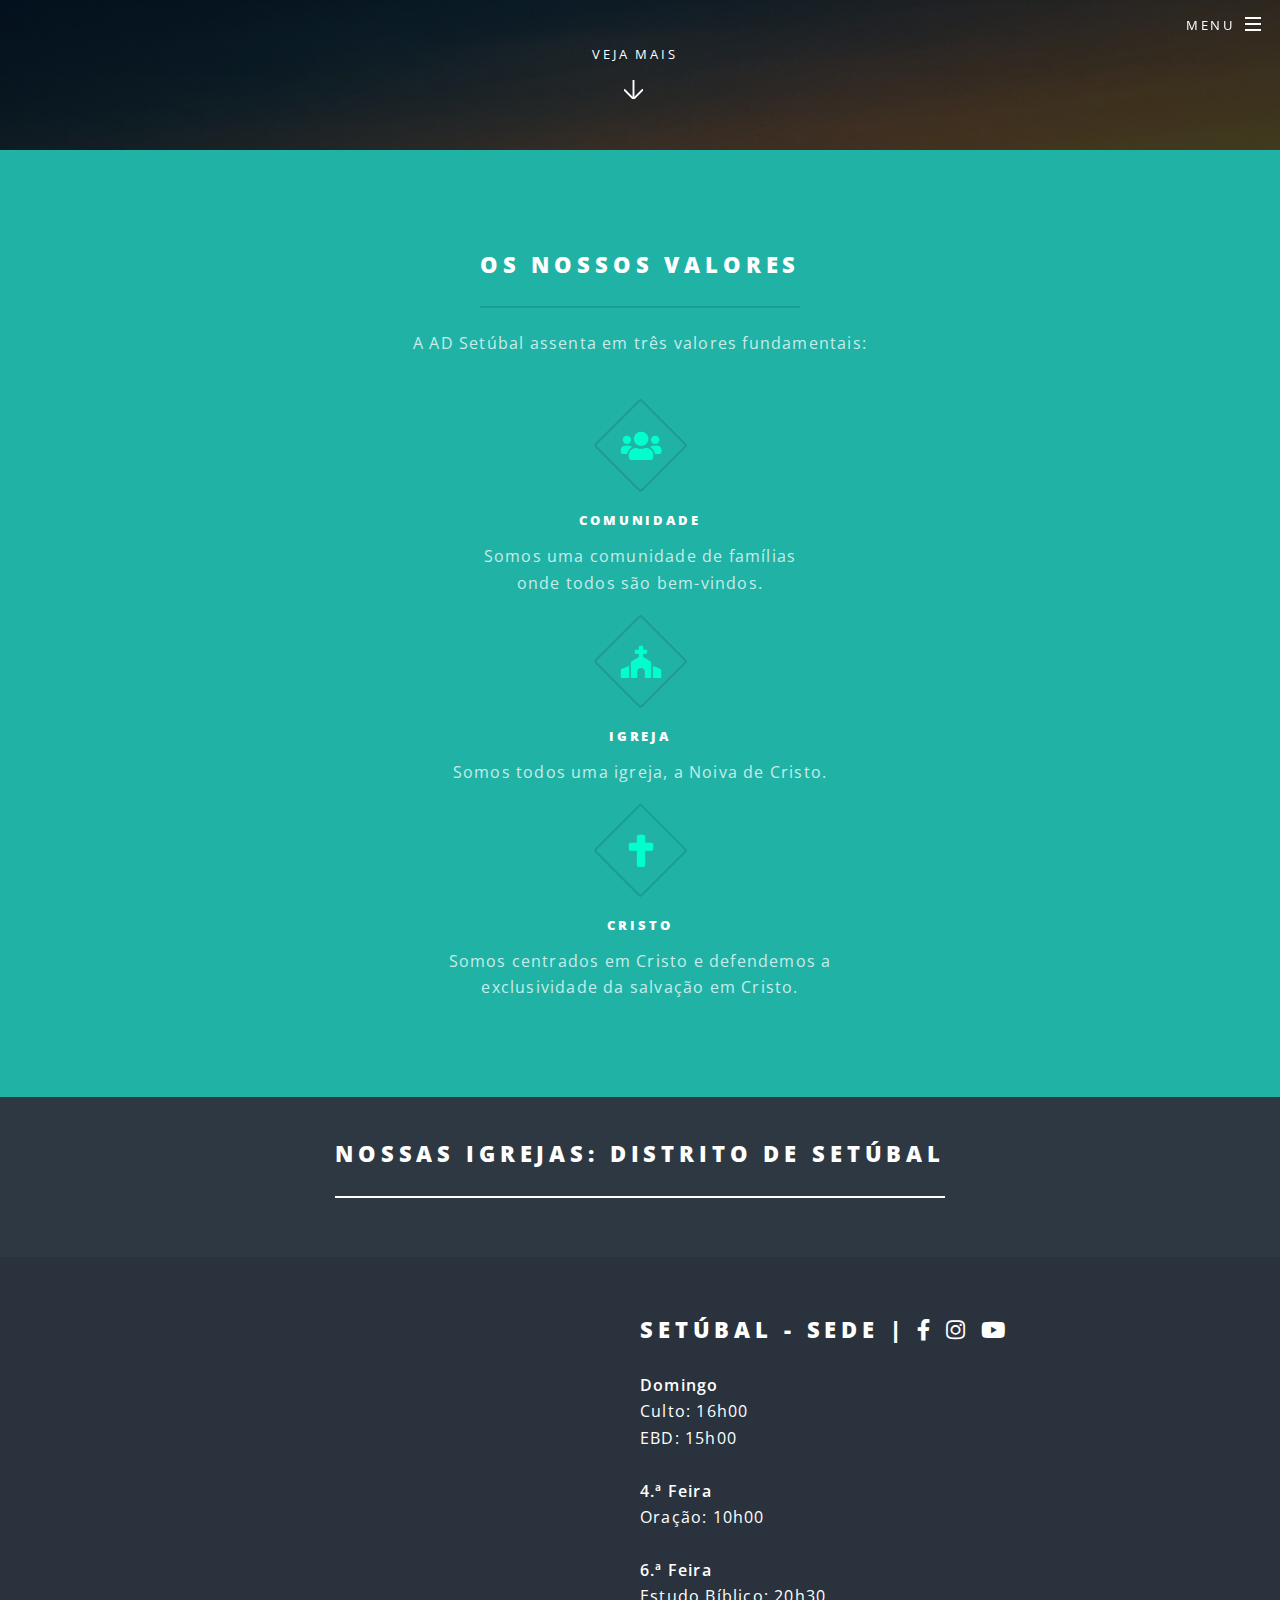
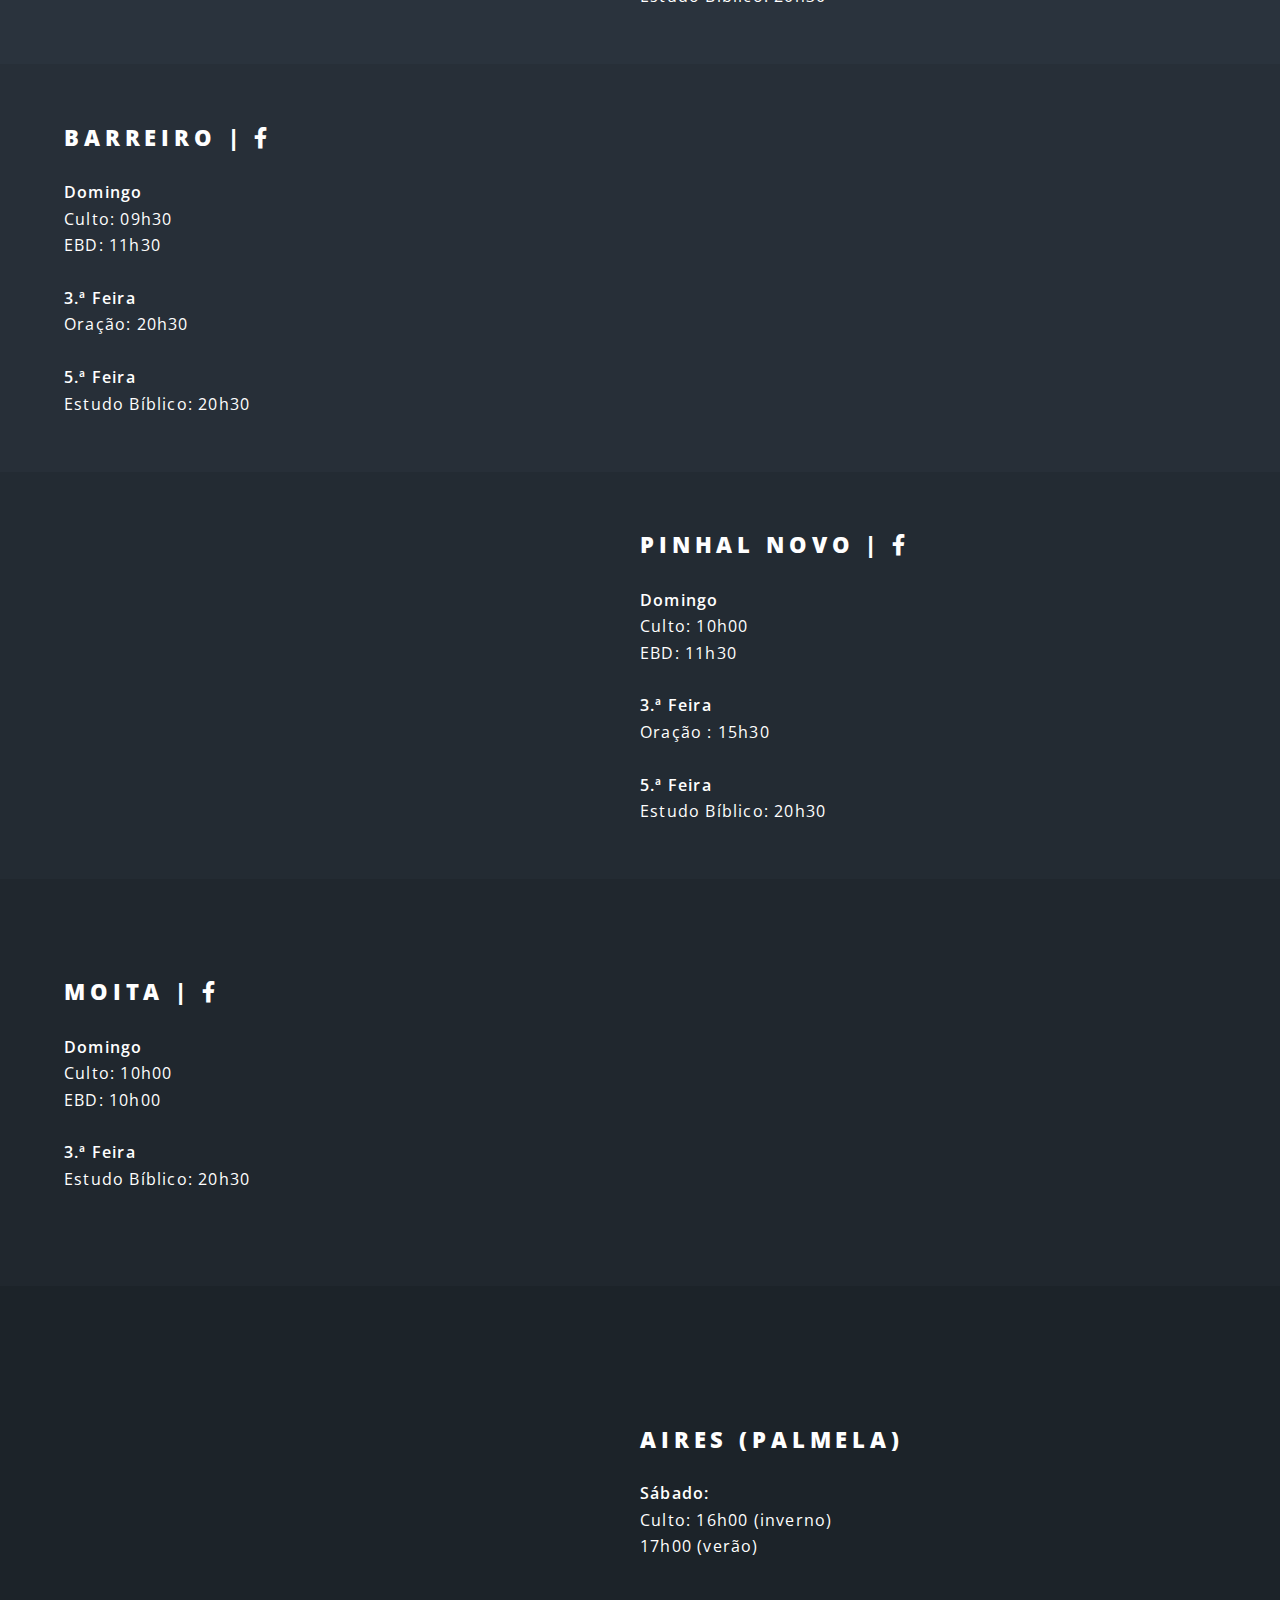
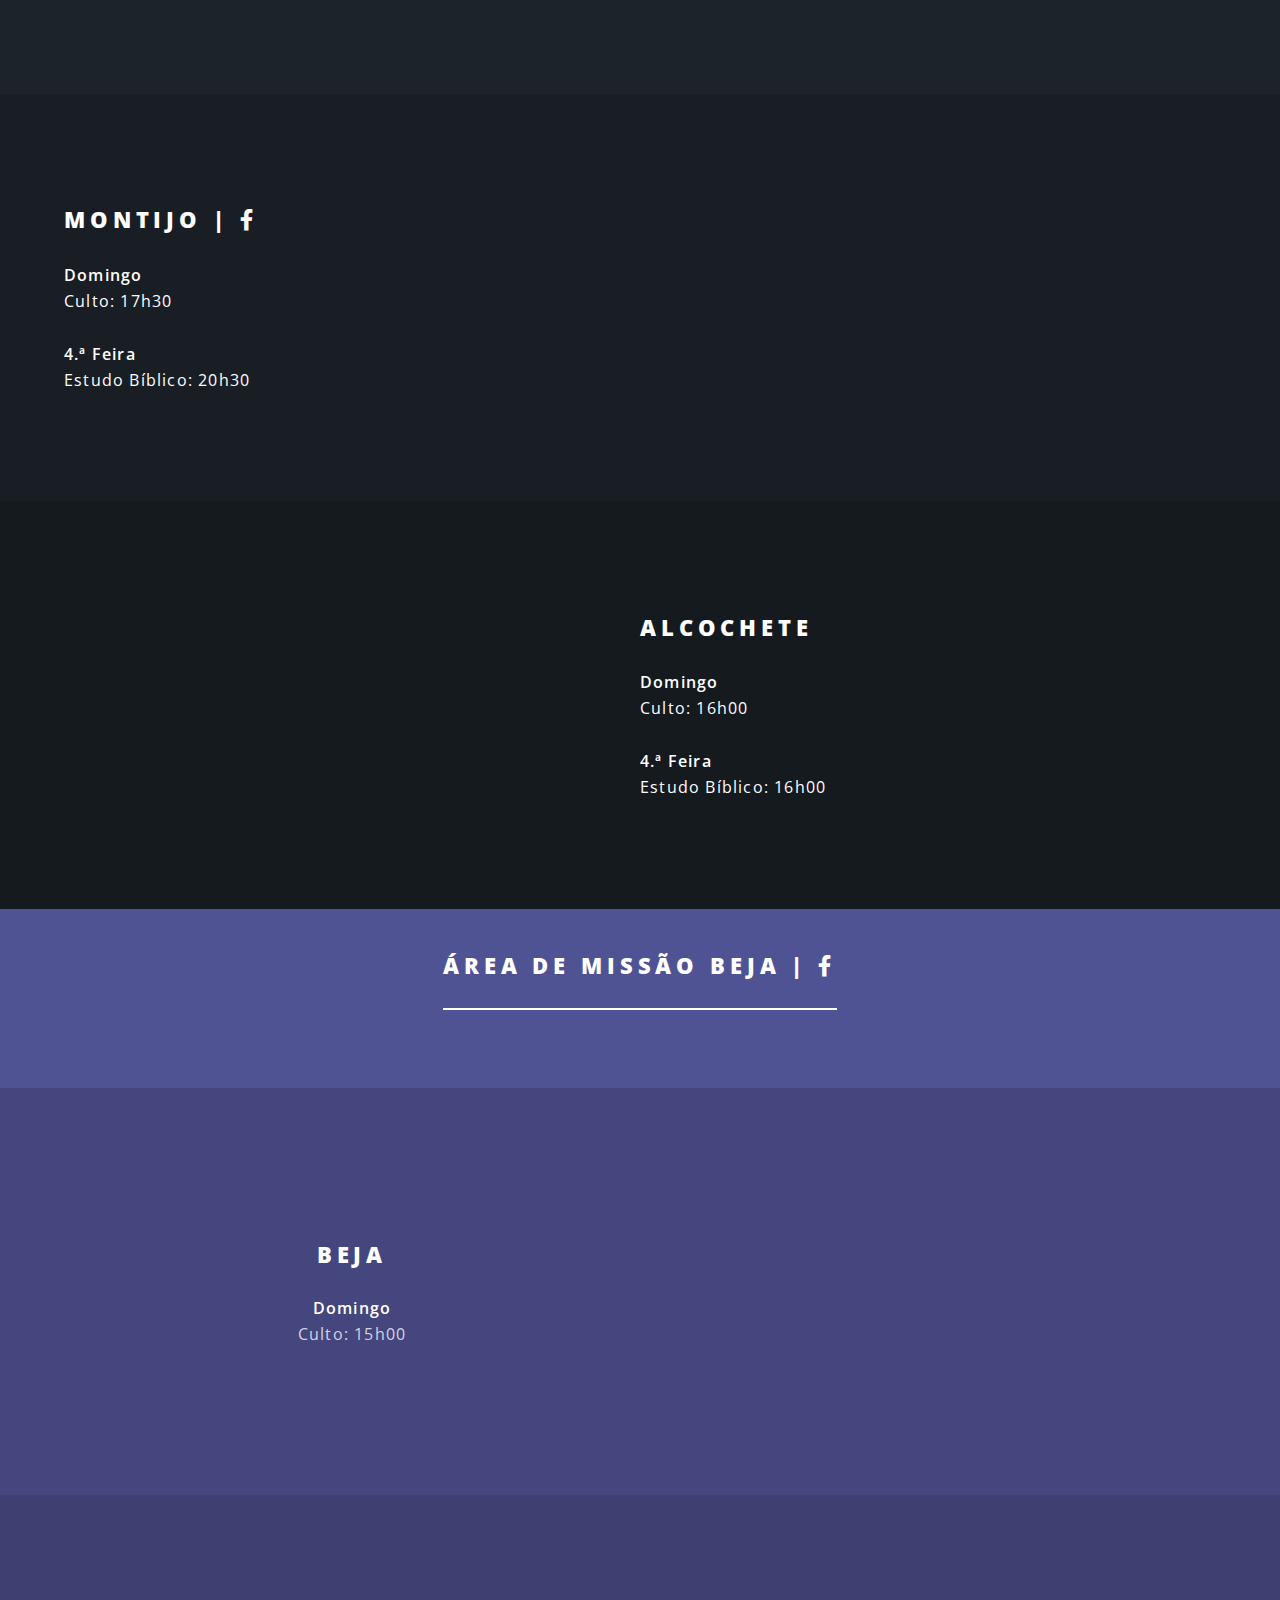
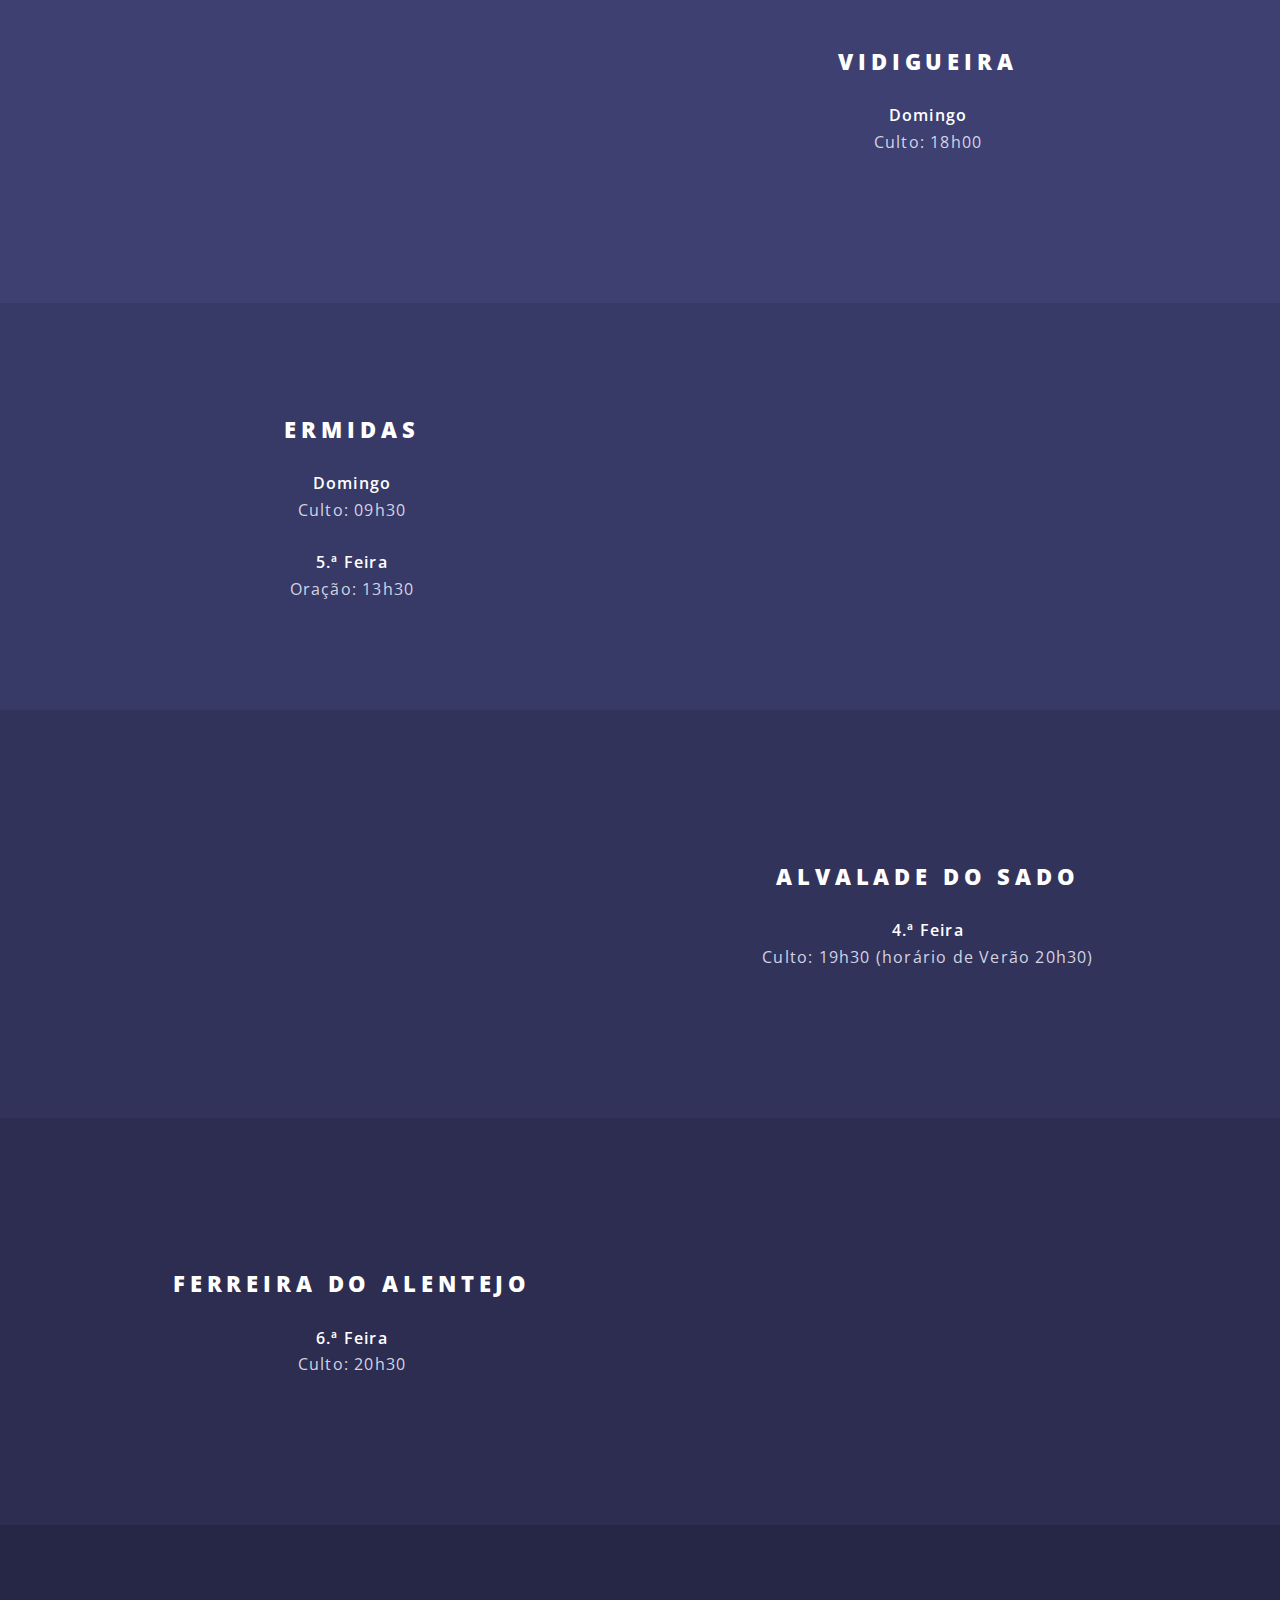
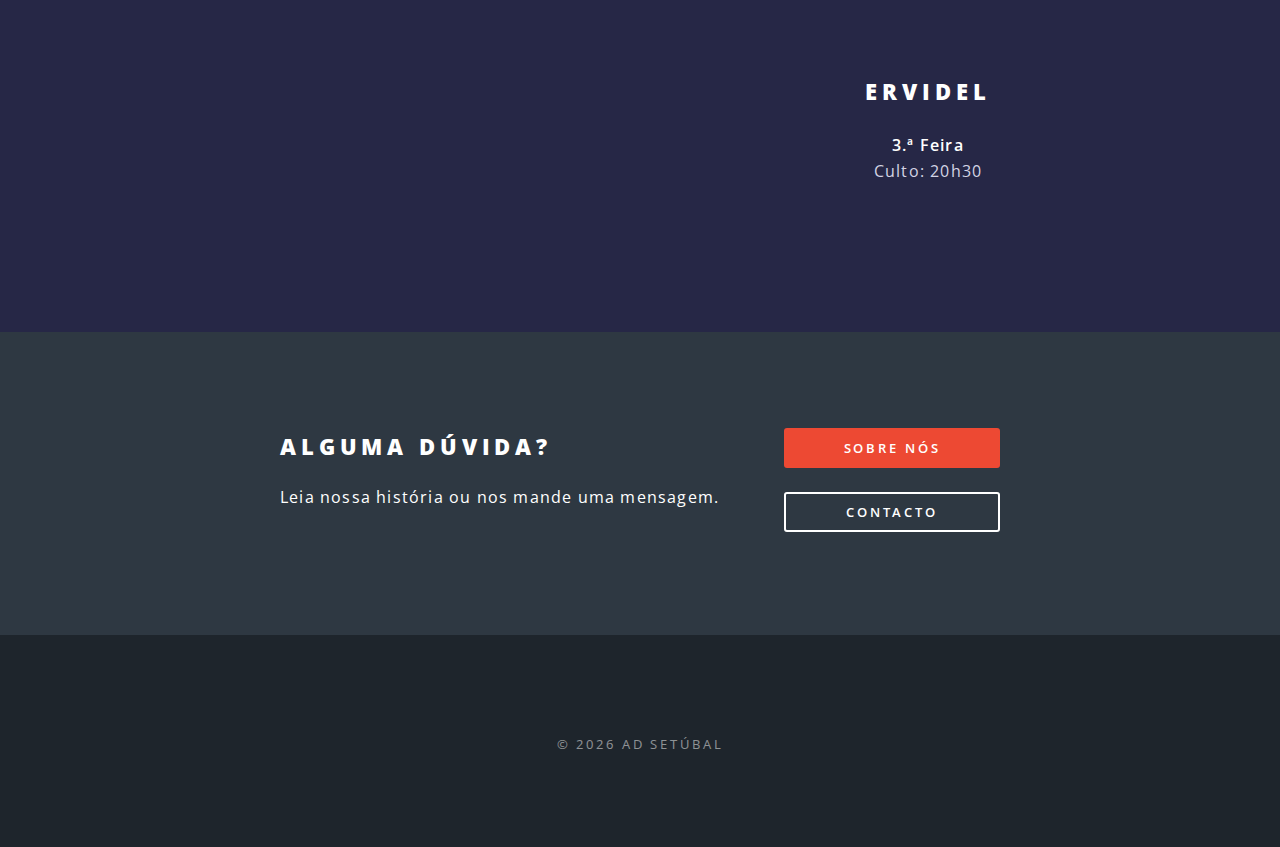
==== commit 34f767a9: "Ajustes" ====
--- a/index.html
+++ b/index.html
@@ -133,16 +133,16 @@
 							target="_blank"><span class="label">Youtube</span></a>
 					</h2>
 					<div>
-						<strong>Domingo:</strong><br />
-						Culto Público: 16h00<br />
-						Escola Dominical: 15h00
-						<br />
-						<br />
-						<strong>4.ª Feira:</strong><br />
+						<strong>Domingo</strong><br />
+						Culto: 16h00<br />
+						EBD: 15h00
+						<br />
+						<br />
+						<strong>4.ª Feira</strong><br />
 						Oração: 10h00
 						<br />
 						<br />
-						<strong>6.ª Feira:</strong><br />
+						<strong>6.ª Feira</strong><br />
 						Estudo Bíblico: 20h30
 					</div>
 				</div>
@@ -164,16 +164,16 @@
 						<!-- <a href="#" class="icon brands fa-instagram"><span class="label">Instagram</span></a> -->
 					</h2>
 					<div>
-						<strong>Domingo:</strong><br />
-						Culto Público: 09h30<br />
-						Escola Dominical: 11h30
-						<br />
-						<br />
-						<strong>3.ª Feira:</strong><br />
+						<strong>Domingo</strong><br />
+						Culto: 09h30<br />
+						EBD: 11h30
+						<br />
+						<br />
+						<strong>3.ª Feira</strong><br />
 						Oração: 20h30
 						<br />
 						<br />
-						<strong>5.ª Feira:</strong><br />
+						<strong>5.ª Feira</strong><br />
 						Estudo Bíblico: 20h30
 					</div>
 				</div>
@@ -195,16 +195,16 @@
 						<!-- <a href="#" class="icon brands fa-instagram"><span class="label">Instagram</span></a> -->
 					</h2>
 					<div>
-						<strong>Domingo:</strong><br />
-						Culto Público: 10h00<br />
-						Escola Dominical: 11h30
-						<br />
-						<br />
-						<strong>3.ª Feira:</strong><br />
+						<strong>Domingo</strong><br />
+						Culto: 10h00<br />
+						EBD: 11h30
+						<br />
+						<br />
+						<strong>3.ª Feira</strong><br />
 						Oração : 15h30
 						<br />
 						<br />
-						<strong>5.ª Feira:</strong><br />
+						<strong>5.ª Feira</strong><br />
 						Estudo Bíblico: 20h30
 					</div>
 				</div>
@@ -226,12 +226,12 @@
 						<!-- <a href="#" class="icon brands fa-instagram"><span class="label">Instagram</span></a> -->
 					</h2>
 					<div>
-						<strong>Domingo:</strong><br />
-						Culto Público: 10h00<br />
-						Escola Dominical: 10h00
-						<br />
-						<br />
-						<strong>3.ª Feira:</strong><br />
+						<strong>Domingo</strong><br />
+						Culto: 10h00<br />
+						EBD: 10h00
+						<br />
+						<br />
+						<strong>3.ª Feira</strong><br />
 						Estudo Bíblico: 20h30
 					</div>
 				</div>
@@ -253,7 +253,7 @@
 					</h2>
 					<div>
 						<strong>Sábado:</strong><br />
-						Culto Público: 16h00 (inverno)<br />
+						Culto: 16h00 (inverno)<br />
 						17h00 (verão)
 					</div>
 				</div>
@@ -275,11 +275,11 @@
 						<!-- <a href="#" class="icon brands fa-instagram"><span class="label">Instagram</span></a> -->
 					</h2>
 					<div>
-						<strong>Domingo:</strong><br />
-						Culto Público: 17h30
-						<br />
-						<br />
-						<strong>4.ª Feira:</strong><br />
+						<strong>Domingo</strong><br />
+						Culto: 17h30
+						<br />
+						<br />
+						<strong>4.ª Feira</strong><br />
 						Estudo Bíblico: 20h30
 					</div>
 				</div>
@@ -300,11 +300,11 @@
 						<a href="#" class="icon brands fa-instagram"><span class="label">Instagram</span></a> -->
 					</h2>
 					<div>
-						<strong>Domingo:</strong><br />
-						Culto Público: 16h00
-						<br />
-						<br />
-						<strong>4.ª Feira:</strong><br />
+						<strong>Domingo</strong><br />
+						Culto: 16h00
+						<br />
+						<br />
+						<strong>4.ª Feira</strong><br />
 						Estudo Bíblico: 16h00
 					</div>
 				</div>
@@ -326,7 +326,7 @@
 			<div class="inner">
 				<header class="major" style="margin-top: -5%;">
 					<h2 style="border-color: rgb(255, 255, 255);">
-						AREA DE MISSÃO BEJA | 
+						ÁREA DE MISSÃO BEJA | 
 						<a href="https://www.facebook.com/ADMissaoBeja/" class="icon brands fa-facebook-f"
 							target="_blank"><span class="label">Facebook</span></a>
 					</h2>
@@ -348,8 +348,8 @@
 						<a href="#" class="icon brands fa-instagram"><span class="label">Instagram</span></a> -->
 					</h2>
 					<div>
-						<strong>Domingo:</strong><br />
-						Culto Público: 15h00
+						<strong>Domingo</strong><br />
+						Culto: 15h00
 					</div>
 				</div>
 			</section>
@@ -369,8 +369,8 @@
 						<a href="#" class="icon brands fa-instagram"><span class="label">Instagram</span></a> -->
 					</h2>
 					<div>
-						<strong>Domingo:</strong><br />
-						Culto Público: 18h00
+						<strong>Domingo</strong><br />
+						Culto: 18h00
 					</div>
 				</div>
 			</section>
@@ -390,11 +390,11 @@
 						<a href="#" class="icon brands fa-instagram"><span class="label">Instagram</span></a> -->
 					</h2>
 					<div>
-						<strong>Domingo:</strong><br />
-						Culto Público: 09h30
-						<br />
-						<br />
-						<strong>5.ª Feira:</strong><br />
+						<strong>Domingo</strong><br />
+						Culto: 09h30
+						<br />
+						<br />
+						<strong>5.ª Feira</strong><br />
 						Oração: 13h30
 					</div>
 				</div>
@@ -415,8 +415,8 @@
 						<a href="#" class="icon brands fa-instagram"><span class="label">Instagram</span></a> -->
 					</h2>
 					<div>
-						<strong>4.ª Feira:</strong><br />
-						Culto Público: 19h30 (horário de Verão 20h30)
+						<strong>4.ª Feira</strong><br />
+						Culto: 19h30 (horário de Verão 20h30)
 					</div>
 				</div>
 			</section>
@@ -436,8 +436,8 @@
 						<a href="#" class="icon brands fa-instagram"><span class="label">Instagram</span></a> -->
 					</h2>
 					<div>
-						<strong>6.ª Feira:</strong><br />
-						Culto Público: 20h30
+						<strong>6.ª Feira</strong><br />
+						Culto: 20h30
 					</div>
 				</div>
 			</section>
@@ -457,8 +457,8 @@
 						<a href="#" class="icon brands fa-instagram"><span class="label">Instagram</span></a> -->
 					</h2>
 					<div>
-						<strong>3.ª Feira:</strong><br />
-						Culto Público: 20h30
+						<strong>3.ª Feira</strong><br />
+						Culto: 20h30
 					</div>
 				</div>
 			</section>
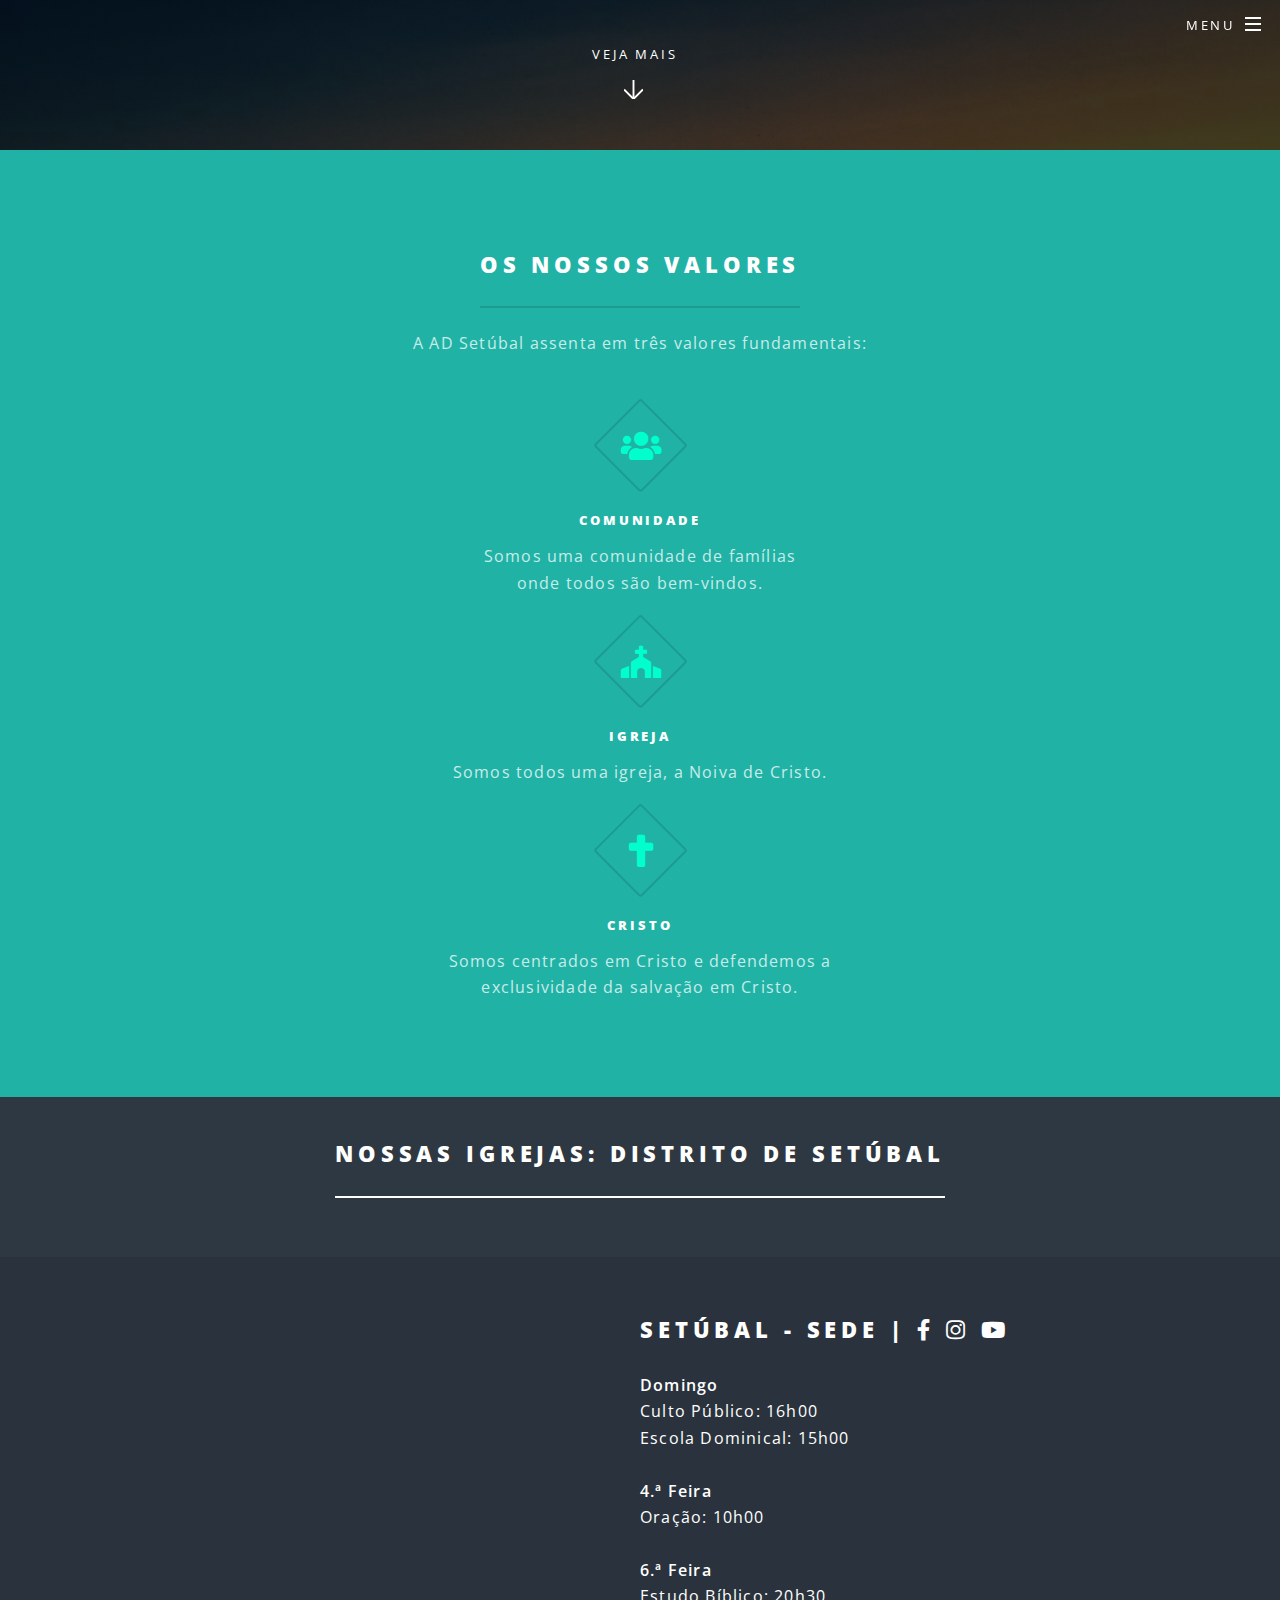
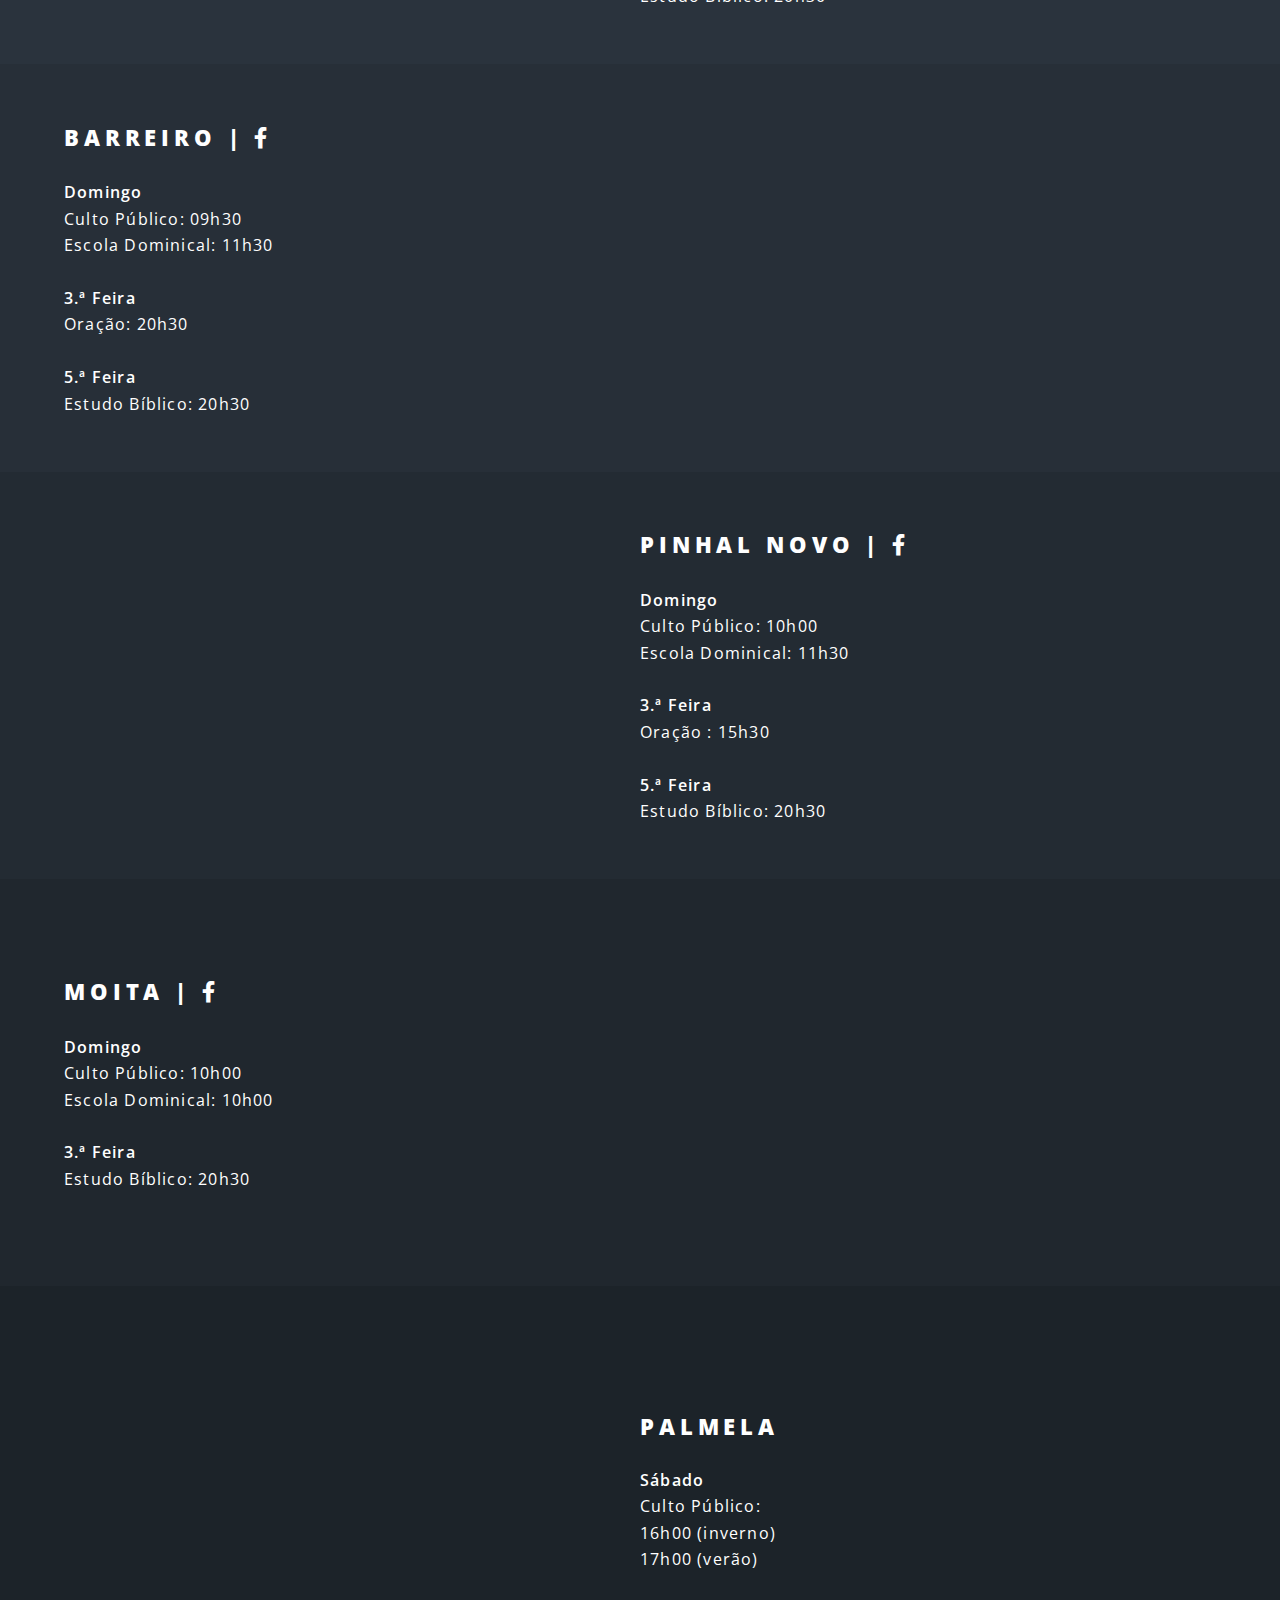
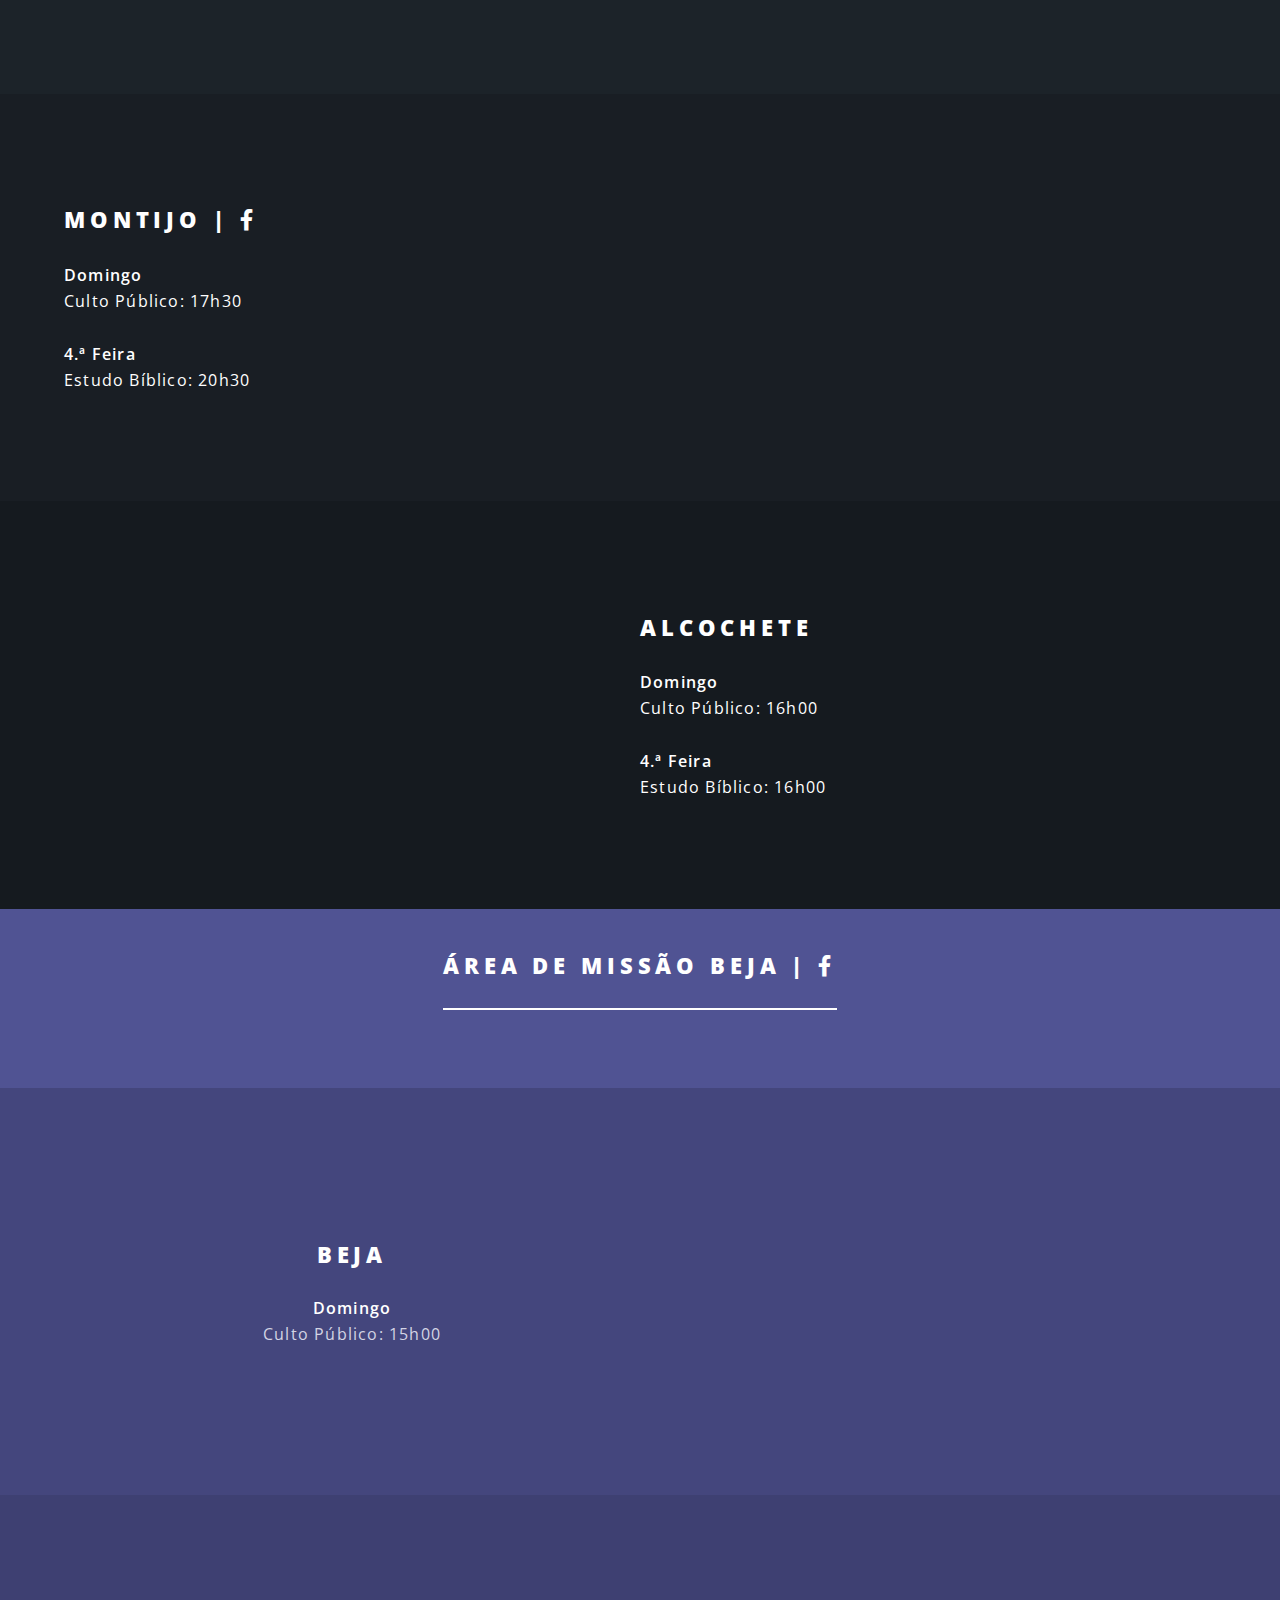
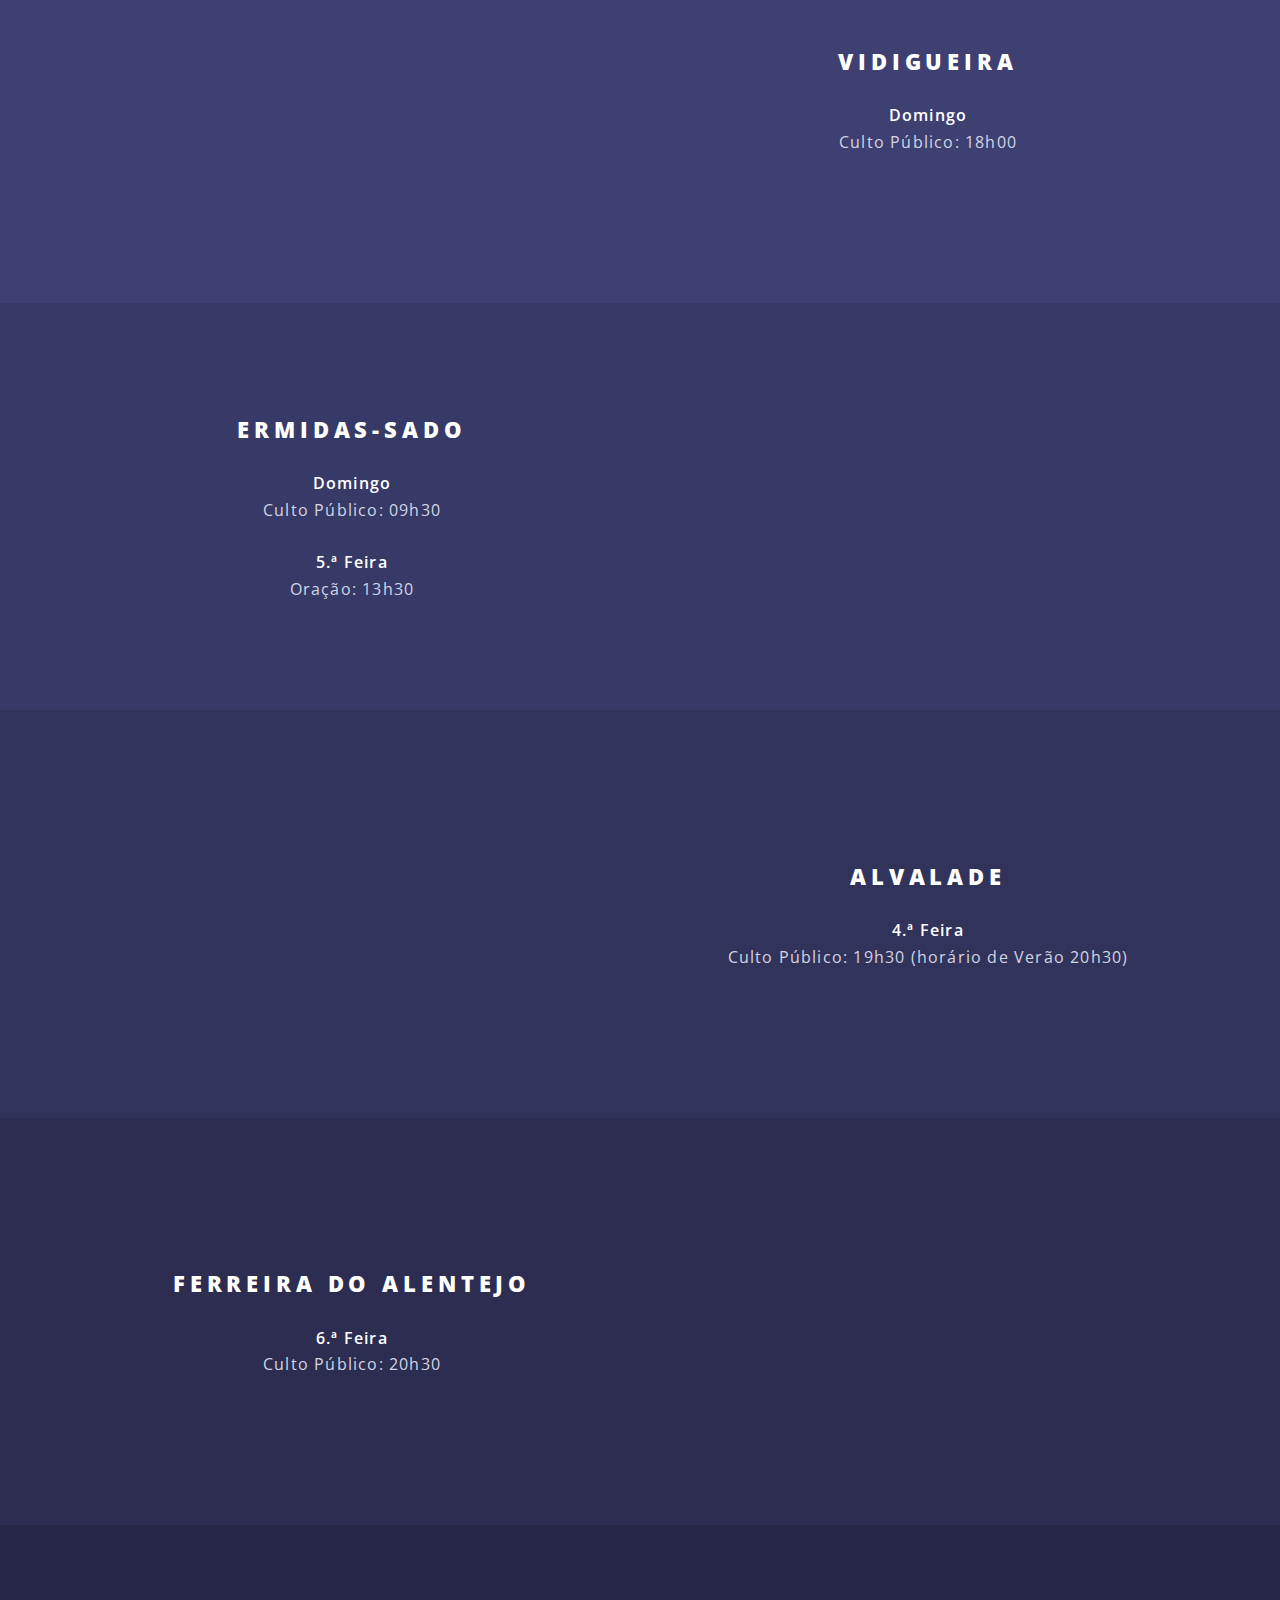
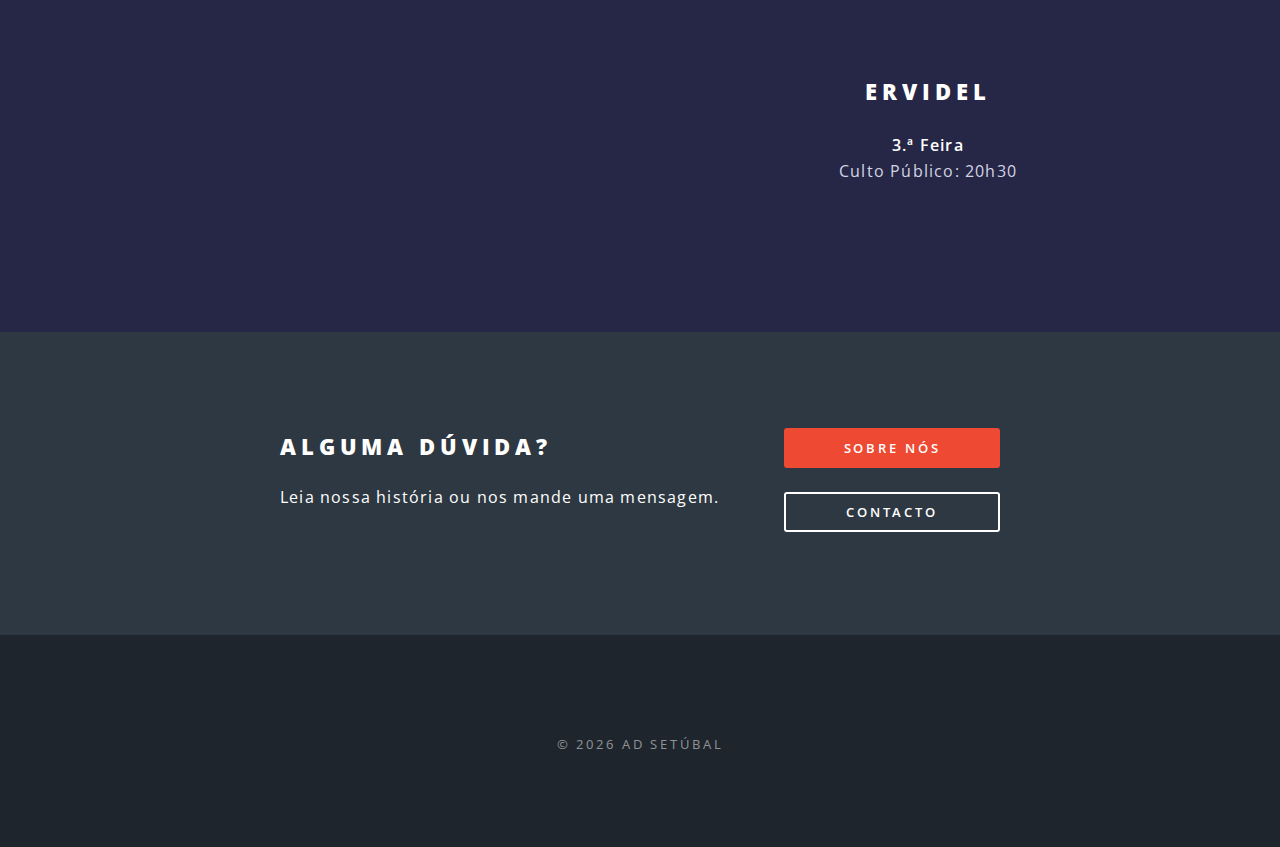
==== commit 7f0523d4: "Correções" ====
--- a/index.html
+++ b/index.html
@@ -32,7 +32,7 @@
 							<ul>
 								<li><a href="index.html">Home</a></li>
 								<li><a href="sobre.html">Sobre</a></li>
-								<li><a href="igrejas.html">Igrejas</a></li>
+								<li><a href="#igrejas">Igrejas</a></li>
 								<li><a href="contacto.html">Contactos</a></li>
 							</ul>
 						</div>
@@ -102,6 +102,7 @@
 			</div>
 		</section>
 
+		<div id="igrejas"></div>
 		<section id="one" class="wrapper style1 special" style="background-color: #2e3842; height: 115px;">
 			<div class="inner">
 				<header class="major" style="margin-top: -5%;">
@@ -124,7 +125,7 @@
 				</div>
 				<div class="content" style="padding: 2em 4em 2em 4em;">
 					<h2>
-						SETÚBAL - SEDE | 
+						SETÚBAL - SEDE |
 						<a href="https://www.facebook.com/adsetubal" class="icon brands fa-facebook-f"
 							target="_blank"><span class="label">Facebook</span></a>
 						<a href="https://www.instagram.com/adsetubal/" class="icon brands fa-instagram"
@@ -134,8 +135,8 @@
 					</h2>
 					<div>
 						<strong>Domingo</strong><br />
-						Culto: 16h00<br />
-						EBD: 15h00
+						Culto Público: 16h00<br />
+						Escola Dominical: 15h00
 						<br />
 						<br />
 						<strong>4.ª Feira</strong><br />
@@ -158,15 +159,15 @@
 				</div>
 				<div class="content" style="padding: 2em 4em 2em 4em;">
 					<h2>
-						BARREIRO | 
+						BARREIRO |
 						<a href="https://www.facebook.com/ADPBarreiro/" class="icon brands fa-facebook-f"
 							target="_blank"><span class="label">Facebook</span></a>
 						<!-- <a href="#" class="icon brands fa-instagram"><span class="label">Instagram</span></a> -->
 					</h2>
 					<div>
 						<strong>Domingo</strong><br />
-						Culto: 09h30<br />
-						EBD: 11h30
+						Culto Público: 09h30<br />
+						Escola Dominical: 11h30
 						<br />
 						<br />
 						<strong>3.ª Feira</strong><br />
@@ -189,15 +190,15 @@
 				</div>
 				<div class="content" style="padding: 2em 4em 2em 4em;">
 					<h2>
-						PINHAL NOVO | 
+						PINHAL NOVO |
 						<a href="https://www.facebook.com/adpinhalnovo" class="icon brands fa-facebook-f"
 							target="_blank"><span class="label">Facebook</span></a>
 						<!-- <a href="#" class="icon brands fa-instagram"><span class="label">Instagram</span></a> -->
 					</h2>
 					<div>
 						<strong>Domingo</strong><br />
-						Culto: 10h00<br />
-						EBD: 11h30
+						Culto Público: 10h00<br />
+						Escola Dominical: 11h30
 						<br />
 						<br />
 						<strong>3.ª Feira</strong><br />
@@ -220,15 +221,15 @@
 				</div>
 				<div class="content" style="padding: 2em 4em 2em 4em;">
 					<h2>
-						MOITA | 
+						MOITA |
 						<a href="https://www.facebook.com/admoita" class="icon brands fa-facebook-f"
 							target="_blank"><span class="label">Facebook</span></a>
 						<!-- <a href="#" class="icon brands fa-instagram"><span class="label">Instagram</span></a> -->
 					</h2>
 					<div>
 						<strong>Domingo</strong><br />
-						Culto: 10h00<br />
-						EBD: 10h00
+						Culto Público: 10h00<br />
+						Escola Dominical: 10h00
 						<br />
 						<br />
 						<strong>3.ª Feira</strong><br />
@@ -241,19 +242,20 @@
 				<div class="image">
 					<!-- <img src="images/pic01.jpg" alt="" /> -->
 					<iframe
-						src="https://www.google.com/maps/embed?pb=!1m18!1m12!1m3!1d3121.235884324228!2d-8.891132988040006!3d38.528330368277935!2m3!1f0!2f0!3f0!3m2!1i1024!2i768!4f13.1!3m3!1m2!1s0xd1943a91e4c20d1%3A0x73c871bc423aa3d2!2sR.%20Almeida%20Garrett%2049%2C%202900-212%20Set%C3%BAbal!5e0!3m2!1spt-PT!2spt!4v1698054220186!5m2!1spt-PT!2spt"
-						style="border:0; width: 100%; height: 400px;" allowfullscreen="" loading="lazy"
-						referrerpolicy="no-referrer-when-downgrade"></iframe>
-				</div>
-				<div class="content" style="padding: 2em 4em 2em 4em;">
-					<h2>
-						AIRES (PALMELA) 
-						<!-- <a href="#" class="icon brands fa-facebook-f"><span class="label">Facebook</span></a>
-						<a href="#" class="icon brands fa-instagram"><span class="label">Instagram</span></a> -->
-					</h2>
-					<div>
-						<strong>Sábado:</strong><br />
-						Culto: 16h00 (inverno)<br />
+						src="https://www.google.com/maps/embed?pb=!1m18!1m12!1m3!1d779.8549099249614!2d-8.886683171453477!3d38.57018324676609!2m3!1f0!2f0!3f0!3m2!1i1024!2i768!4f13.1!3m3!1m2!1s0xd19417c20db9699%3A0x512bd8191bc7ca76!2sR.%20Her%C3%B3is%20do%20Ultramar%209%2C%202950-102%20Palmela!5e0!3m2!1spt-PT!2spt!4v1698146658249!5m2!1spt-PT!2spt"
+						style="border:0; width: 100%; height: 400px;" allowfullscreen="" loading="lazy"
+						referrerpolicy="no-referrer-when-downgrade"></iframe>
+				</div>
+				<div class="content" style="padding: 2em 4em 2em 4em;">
+					<h2>
+						PALMELA
+						<!-- <a href="#" class="icon brands fa-facebook-f"><span class="label">Facebook</span></a>
+						<a href="#" class="icon brands fa-instagram"><span class="label">Instagram</span></a> -->
+					</h2>
+					<div>
+						<strong>Sábado</strong><br />
+						Culto Público: <br />
+						16h00 (inverno)<br />
 						17h00 (verão)
 					</div>
 				</div>
@@ -269,14 +271,14 @@
 				</div>
 				<div class="content" style="padding: 2em 4em 2em 4em;">
 					<h2>
-						MONTIJO | 
+						MONTIJO |
 						<a href="https://www.facebook.com/admontijo" class="icon brands fa-facebook-f"
 							target="_blank"><span class="label">Facebook</span></a>
 						<!-- <a href="#" class="icon brands fa-instagram"><span class="label">Instagram</span></a> -->
 					</h2>
 					<div>
 						<strong>Domingo</strong><br />
-						Culto: 17h30
+						Culto Público: 17h30
 						<br />
 						<br />
 						<strong>4.ª Feira</strong><br />
@@ -301,7 +303,7 @@
 					</h2>
 					<div>
 						<strong>Domingo</strong><br />
-						Culto: 16h00
+						Culto Público: 16h00
 						<br />
 						<br />
 						<strong>4.ª Feira</strong><br />
@@ -326,7 +328,7 @@
 			<div class="inner">
 				<header class="major" style="margin-top: -5%;">
 					<h2 style="border-color: rgb(255, 255, 255);">
-						ÁREA DE MISSÃO BEJA | 
+						ÁREA DE MISSÃO BEJA |
 						<a href="https://www.facebook.com/ADMissaoBeja/" class="icon brands fa-facebook-f"
 							target="_blank"><span class="label">Facebook</span></a>
 					</h2>
@@ -349,7 +351,7 @@
 					</h2>
 					<div>
 						<strong>Domingo</strong><br />
-						Culto: 15h00
+						Culto Público: 15h00
 					</div>
 				</div>
 			</section>
@@ -370,7 +372,7 @@
 					</h2>
 					<div>
 						<strong>Domingo</strong><br />
-						Culto: 18h00
+						Culto Público: 18h00
 					</div>
 				</div>
 			</section>
@@ -385,13 +387,13 @@
 				</div>
 				<div class="content" style="padding: 2em 4em 2em 4em;">
 					<h2>
-						ERMIDAS<br />
-						<!-- <a href="#" class="icon brands fa-facebook-f"><span class="label">Facebook</span></a>
-						<a href="#" class="icon brands fa-instagram"><span class="label">Instagram</span></a> -->
-					</h2>
-					<div>
-						<strong>Domingo</strong><br />
-						Culto: 09h30
+						ERMIDAS-Sado<br />
+						<!-- <a href="#" class="icon brands fa-facebook-f"><span class="label">Facebook</span></a>
+						<a href="#" class="icon brands fa-instagram"><span class="label">Instagram</span></a> -->
+					</h2>
+					<div>
+						<strong>Domingo</strong><br />
+						Culto Público: 09h30
 						<br />
 						<br />
 						<strong>5.ª Feira</strong><br />
@@ -410,13 +412,13 @@
 				</div>
 				<div class="content" style="padding: 2em 4em 2em 4em;">
 					<h2>
-						ALVALADE DO SADO<br />
+						ALVALADE<br />
 						<!-- <a href="#" class="icon brands fa-facebook-f"><span class="label">Facebook</span></a>
 						<a href="#" class="icon brands fa-instagram"><span class="label">Instagram</span></a> -->
 					</h2>
 					<div>
 						<strong>4.ª Feira</strong><br />
-						Culto: 19h30 (horário de Verão 20h30)
+						Culto Público: 19h30 (horário de Verão 20h30)
 					</div>
 				</div>
 			</section>
@@ -437,16 +439,16 @@
 					</h2>
 					<div>
 						<strong>6.ª Feira</strong><br />
-						Culto: 20h30
-					</div>
-				</div>
-			</section>
-
-			<section class="spotlight">
-				<div class="image">
-					<!-- <img src="images/pic01.jpg" alt="" /> -->
-					<iframe
-						src="https://www.google.com/maps/embed?pb=!1m18!1m12!1m3!1d3121.235884324228!2d-8.891132988040006!3d38.528330368277935!2m3!1f0!2f0!3f0!3m2!1i1024!2i768!4f13.1!3m3!1m2!1s0xd1943a91e4c20d1%3A0x73c871bc423aa3d2!2sR.%20Almeida%20Garrett%2049%2C%202900-212%20Set%C3%BAbal!5e0!3m2!1spt-PT!2spt!4v1698054220186!5m2!1spt-PT!2spt"
+						Culto Público: 20h30
+					</div>
+				</div>
+			</section>
+
+			<section class="spotlight">
+				<div class="image">
+					<!-- <img src="images/pic01.jpg" alt="" /> -->
+					<iframe
+						src="https://www.google.com/maps/embed?pb=!1m18!1m12!1m3!1d8897.093483434413!2d-8.085955909307094!3d37.963181563222555!2m3!1f0!2f0!3f0!3m2!1i1024!2i768!4f13.1!3m3!1m2!1s0xd1a6bd204d2d5e1%3A0xacdeb0e27315952d!2sRua%205%20de%20Outubro%208%2C%207600-207%20Ervidel!5e0!3m2!1spt-PT!2spt!4v1698146979154!5m2!1spt-PT!2spt"
 						style="border:0; width: 100%; height: 400px;" allowfullscreen="" loading="lazy"
 						referrerpolicy="no-referrer-when-downgrade"></iframe>
 				</div>
@@ -458,7 +460,7 @@
 					</h2>
 					<div>
 						<strong>3.ª Feira</strong><br />
-						Culto: 20h30
+						Culto Público: 20h30
 					</div>
 				</div>
 			</section>
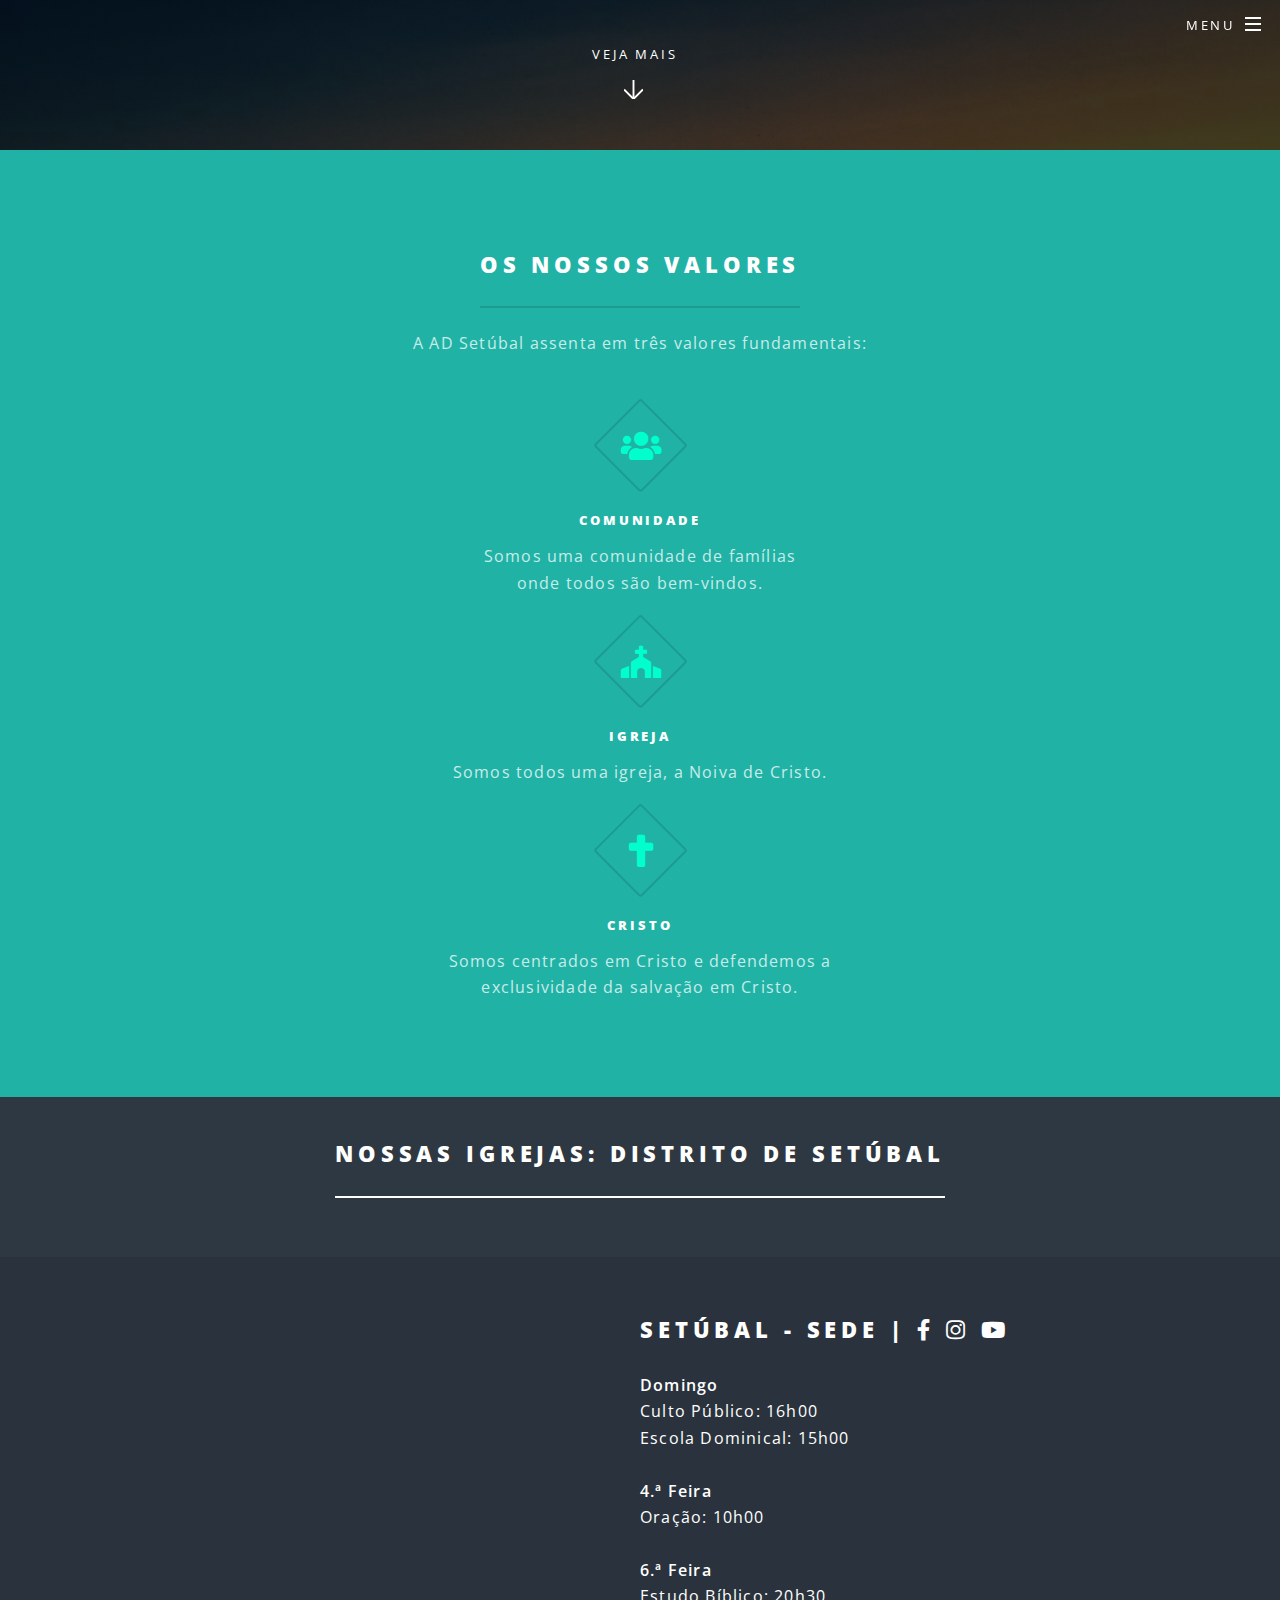
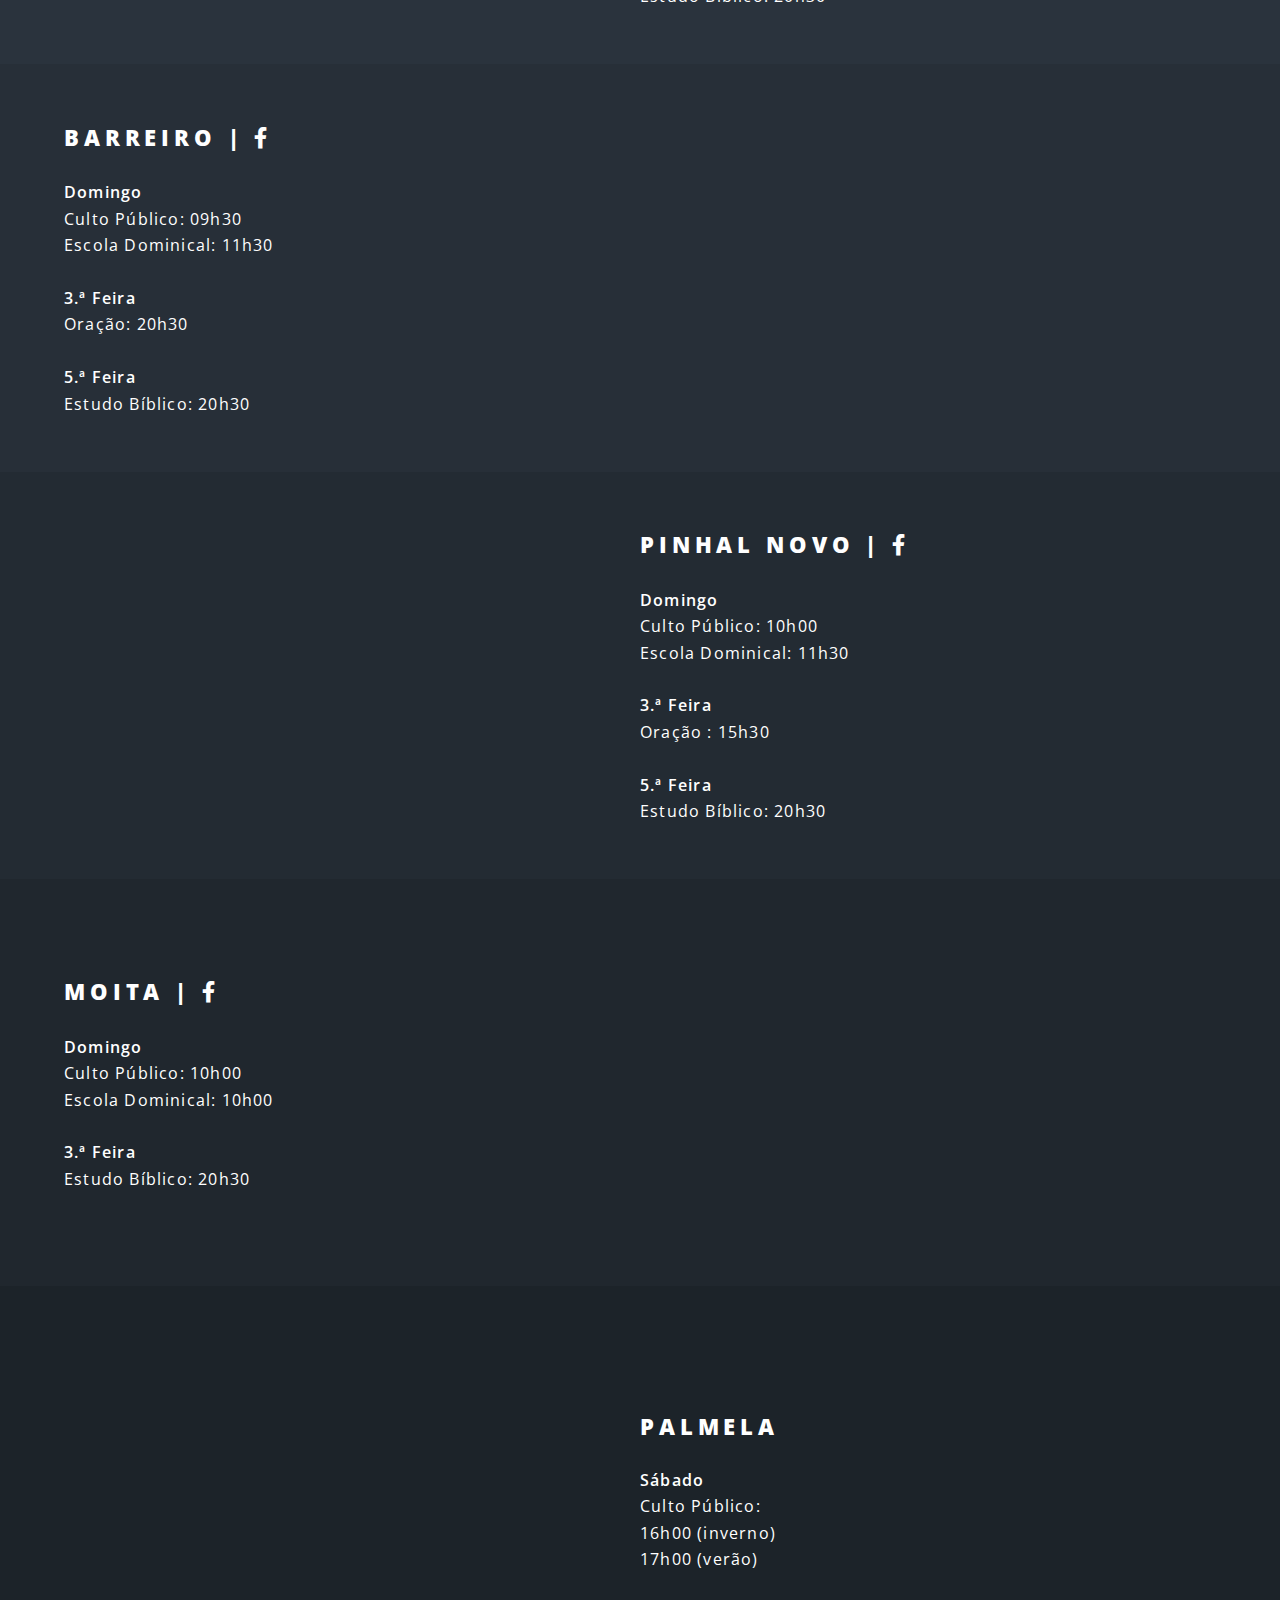
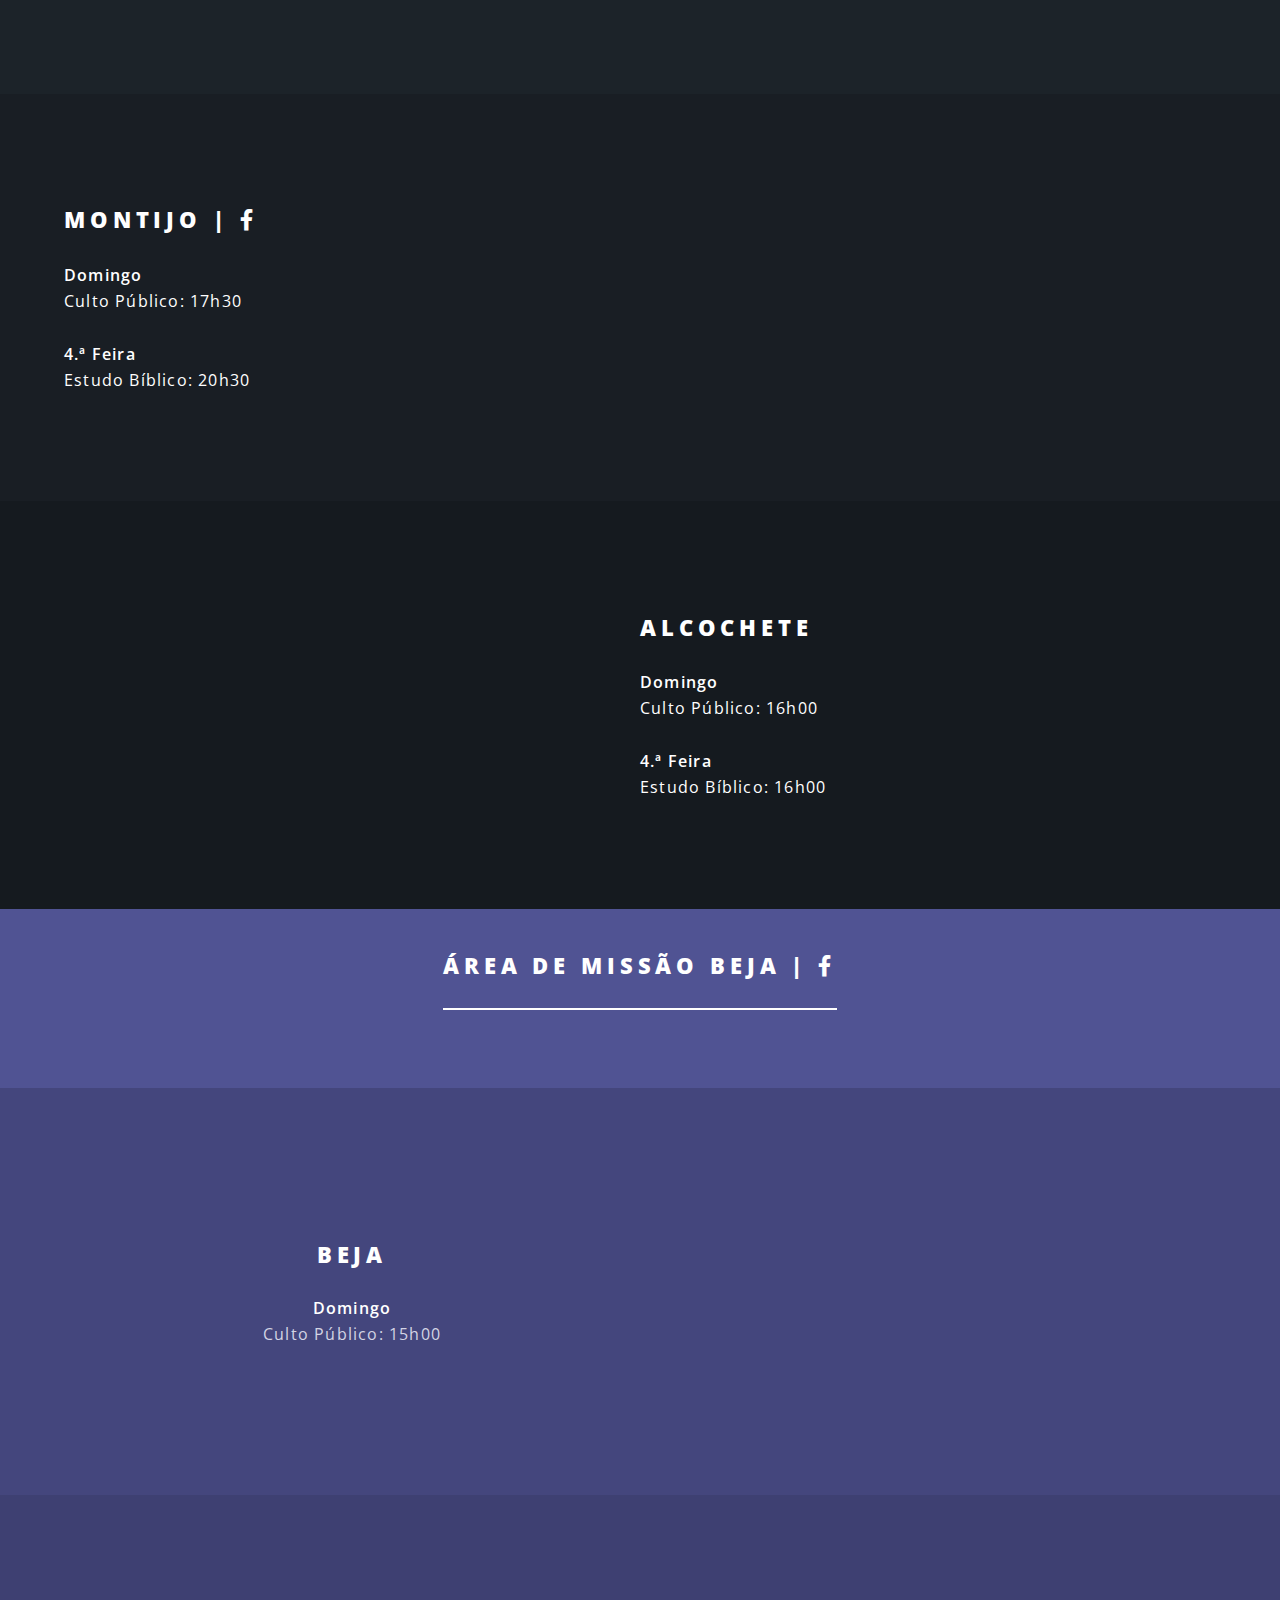
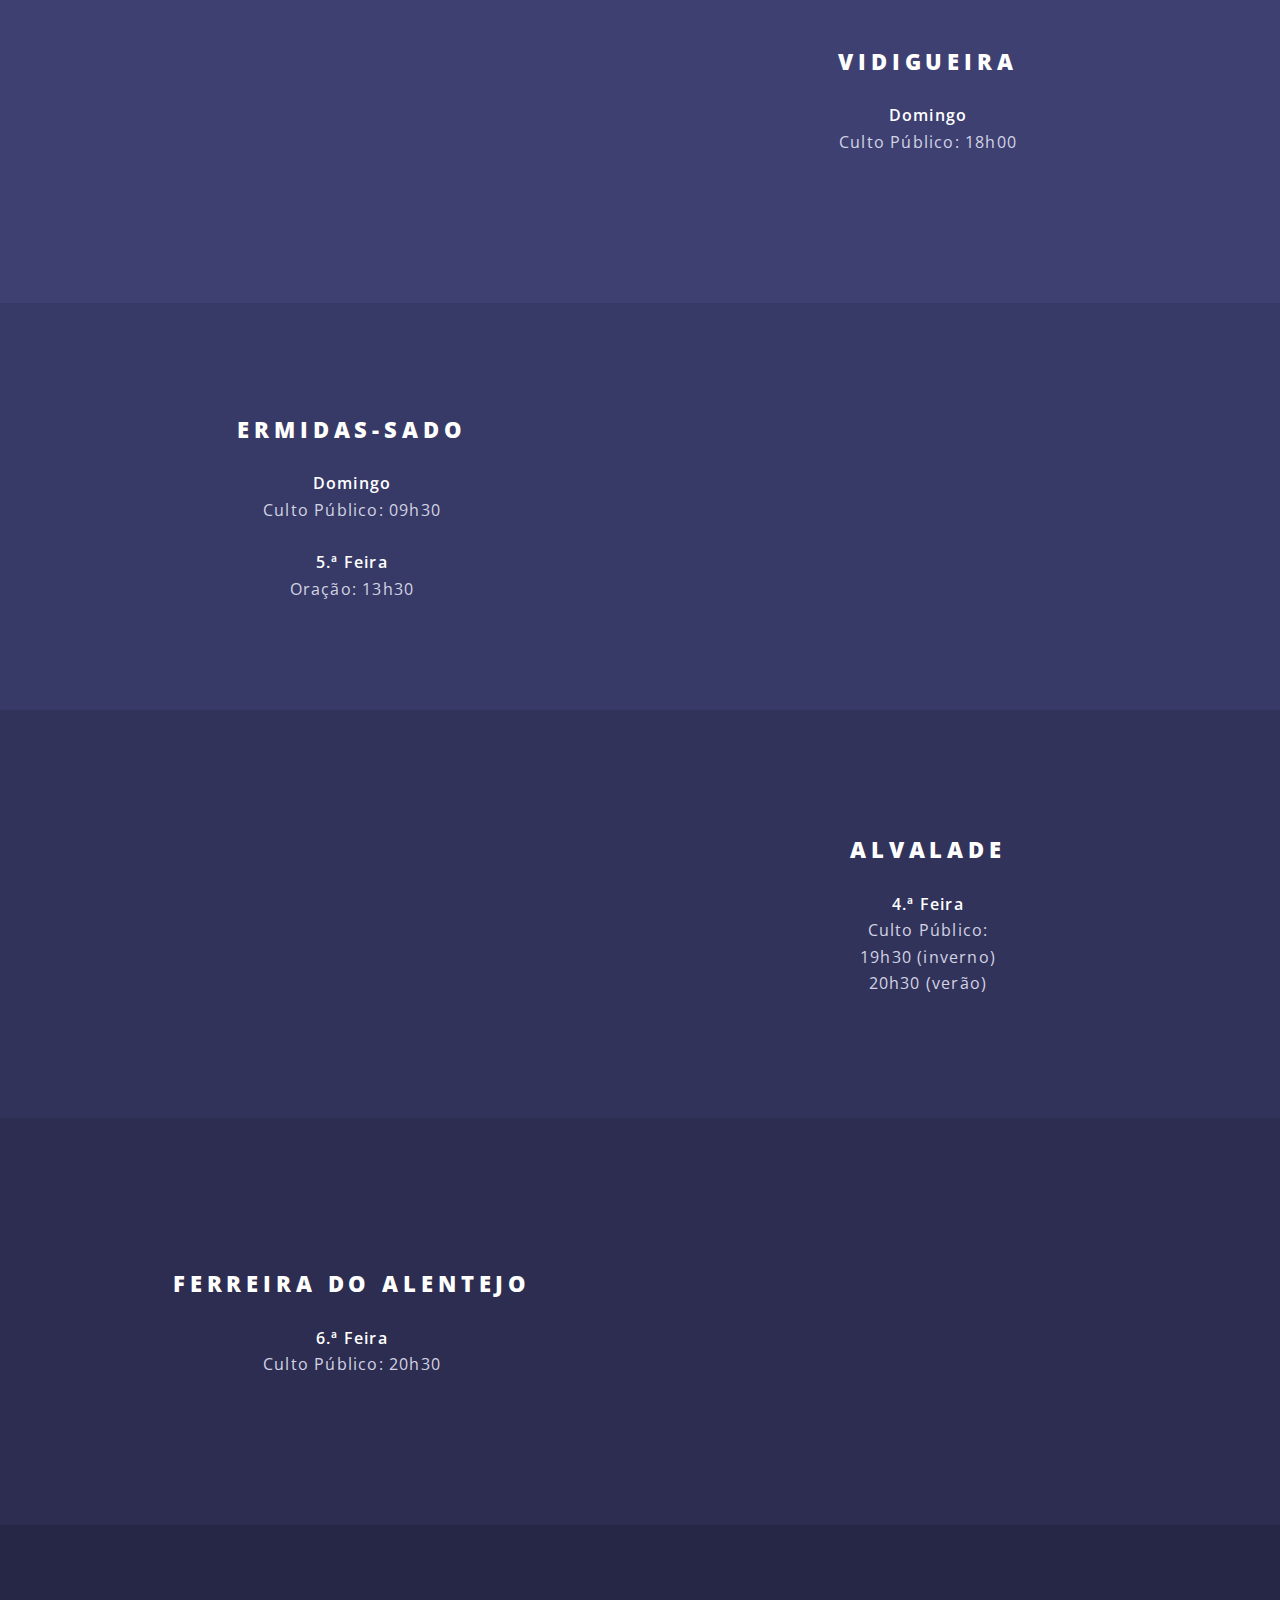
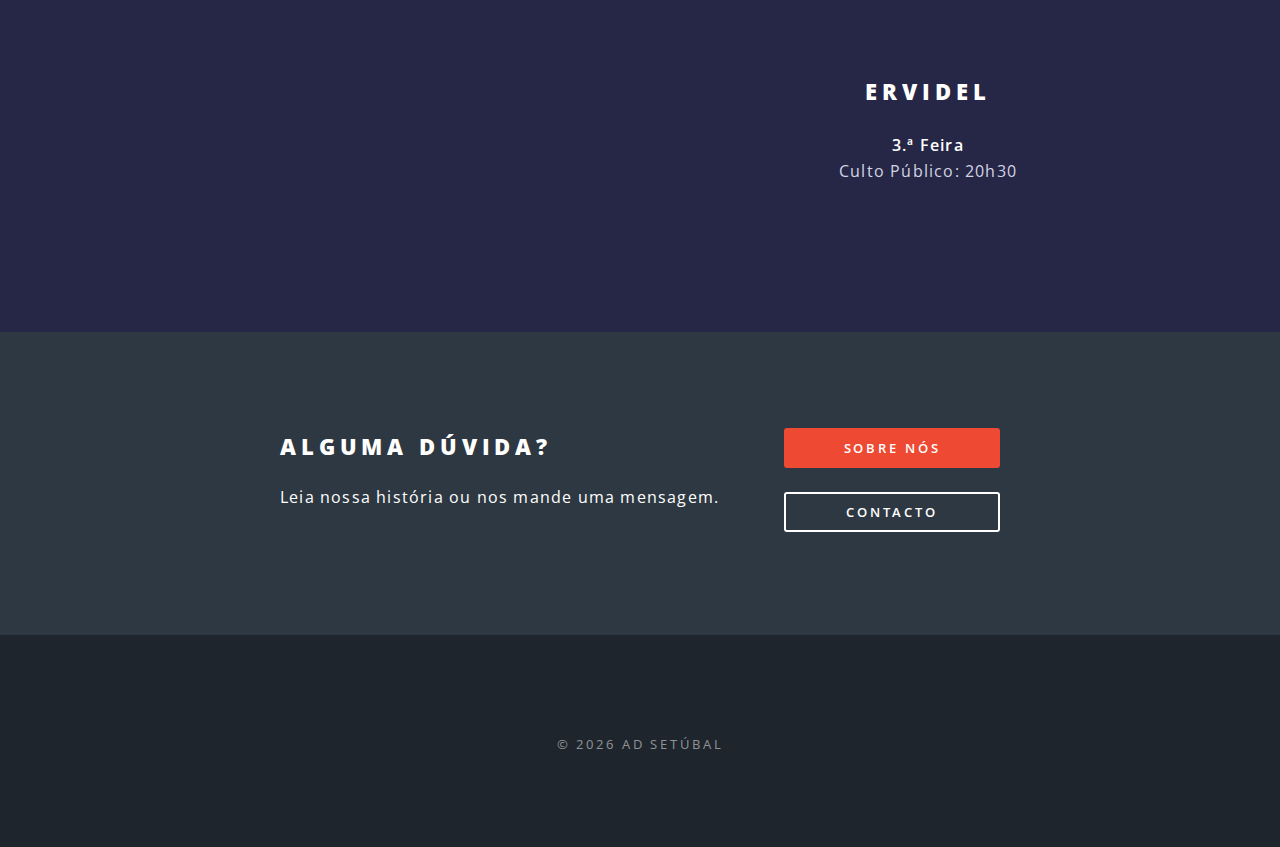
==== commit f69b97ae: "Novas paginas" ====
--- a/index.html
+++ b/index.html
@@ -418,7 +418,9 @@
 					</h2>
 					<div>
 						<strong>4.ª Feira</strong><br />
-						Culto Público: 19h30 (horário de Verão 20h30)
+						Culto Público: <br />
+						19h30 (inverno)<br />
+						20h30 (verão)
 					</div>
 				</div>
 			</section>
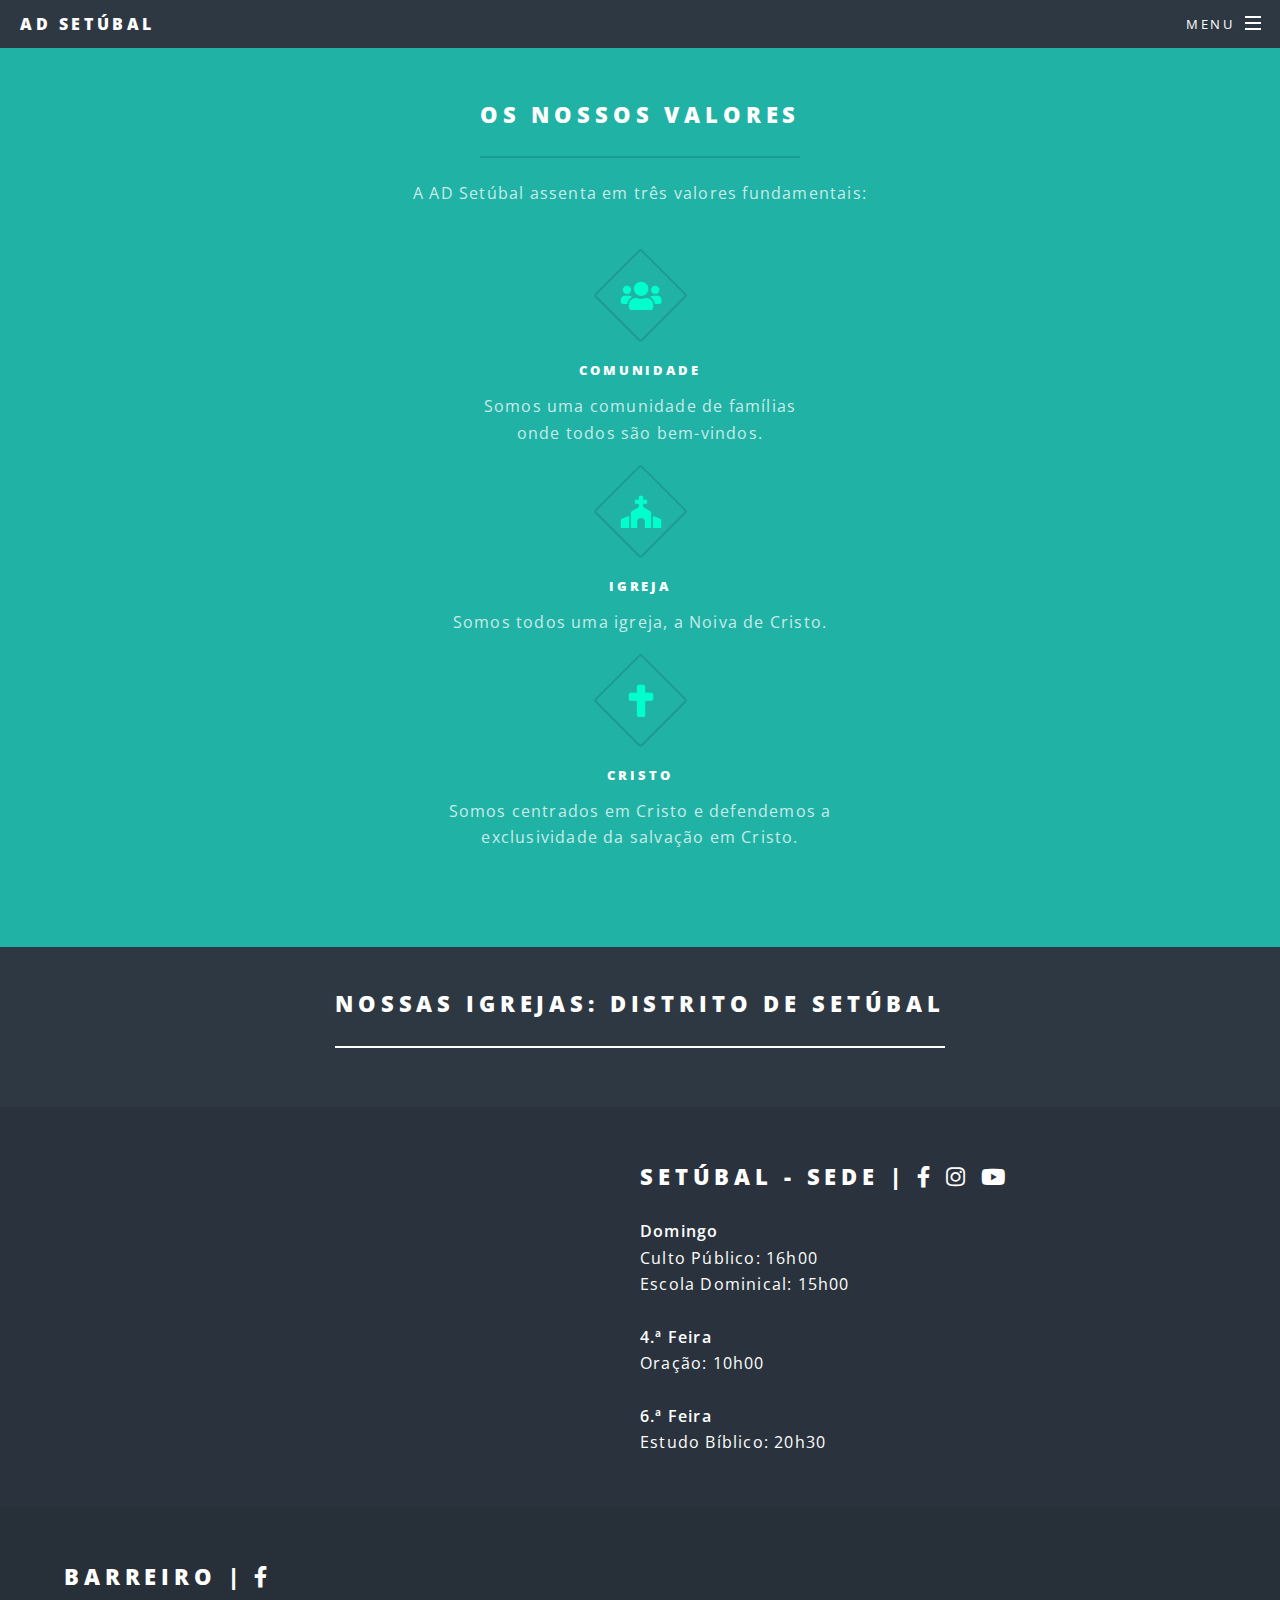
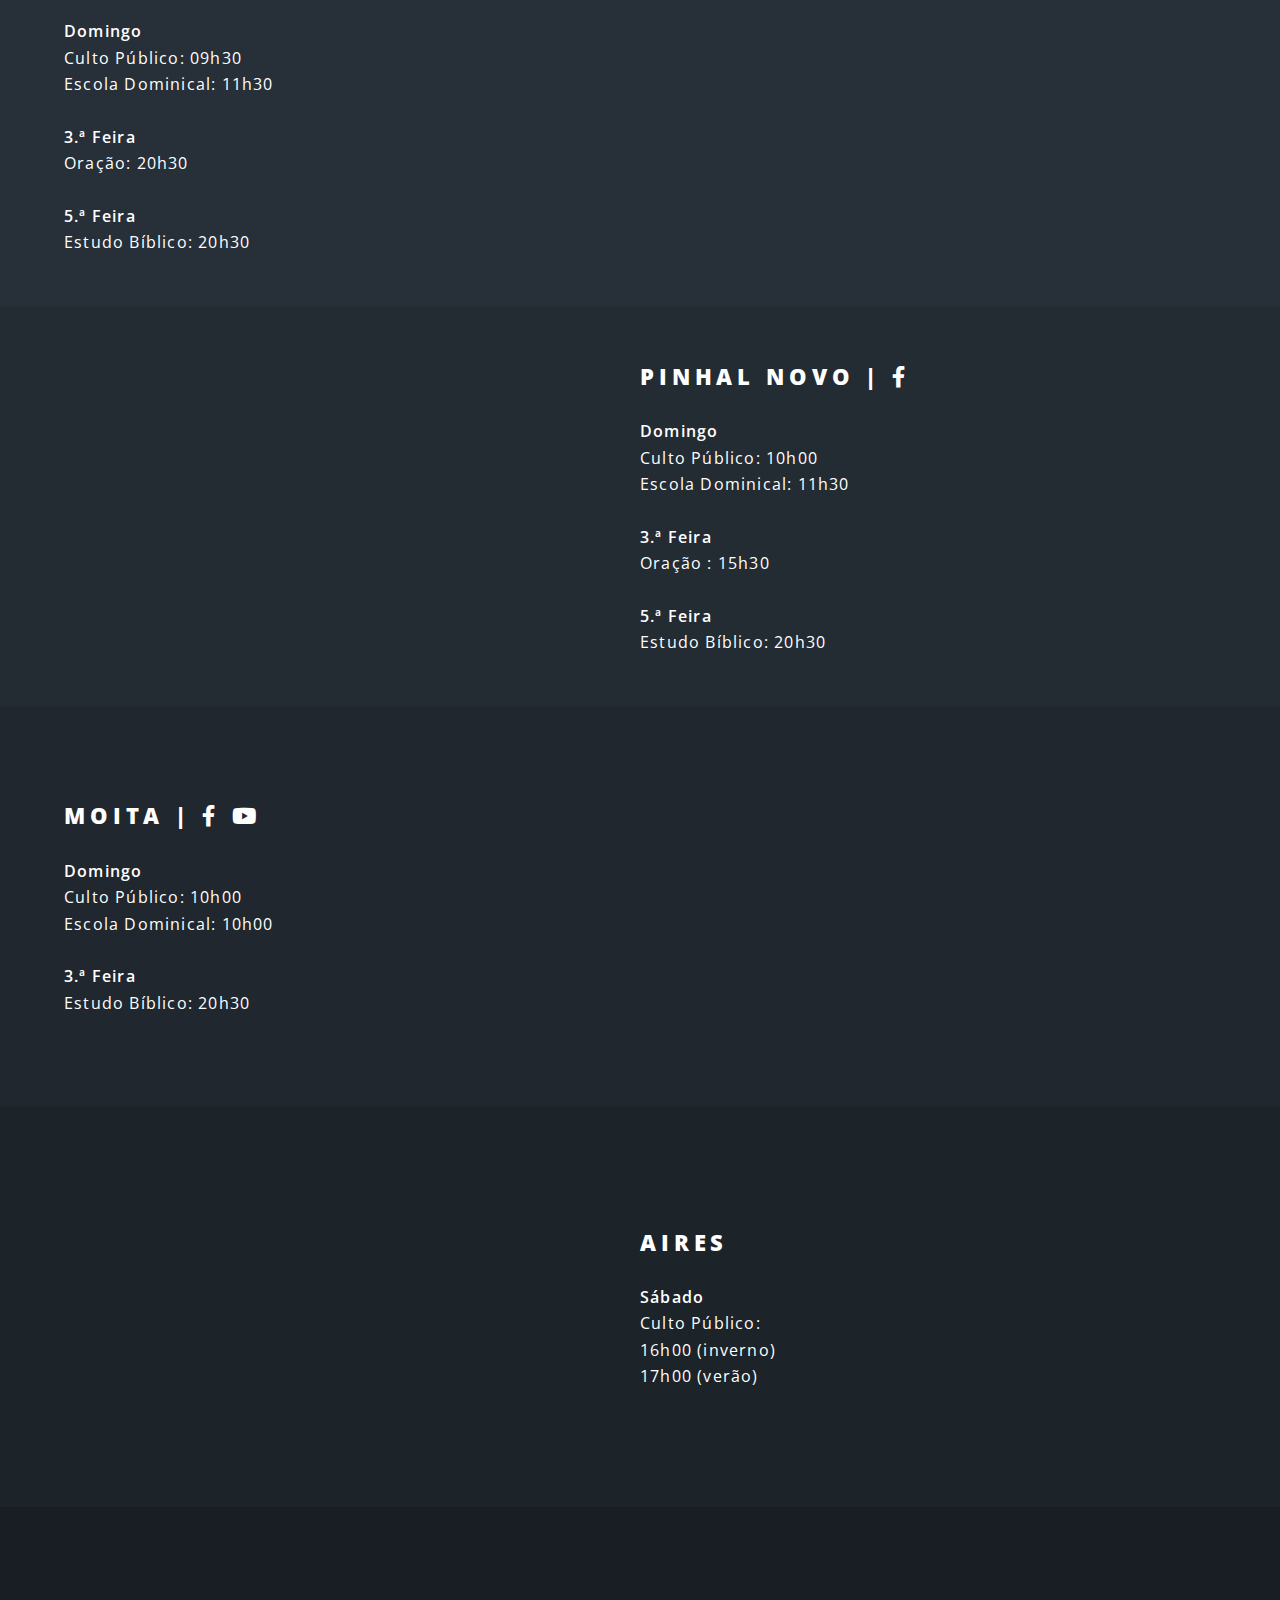
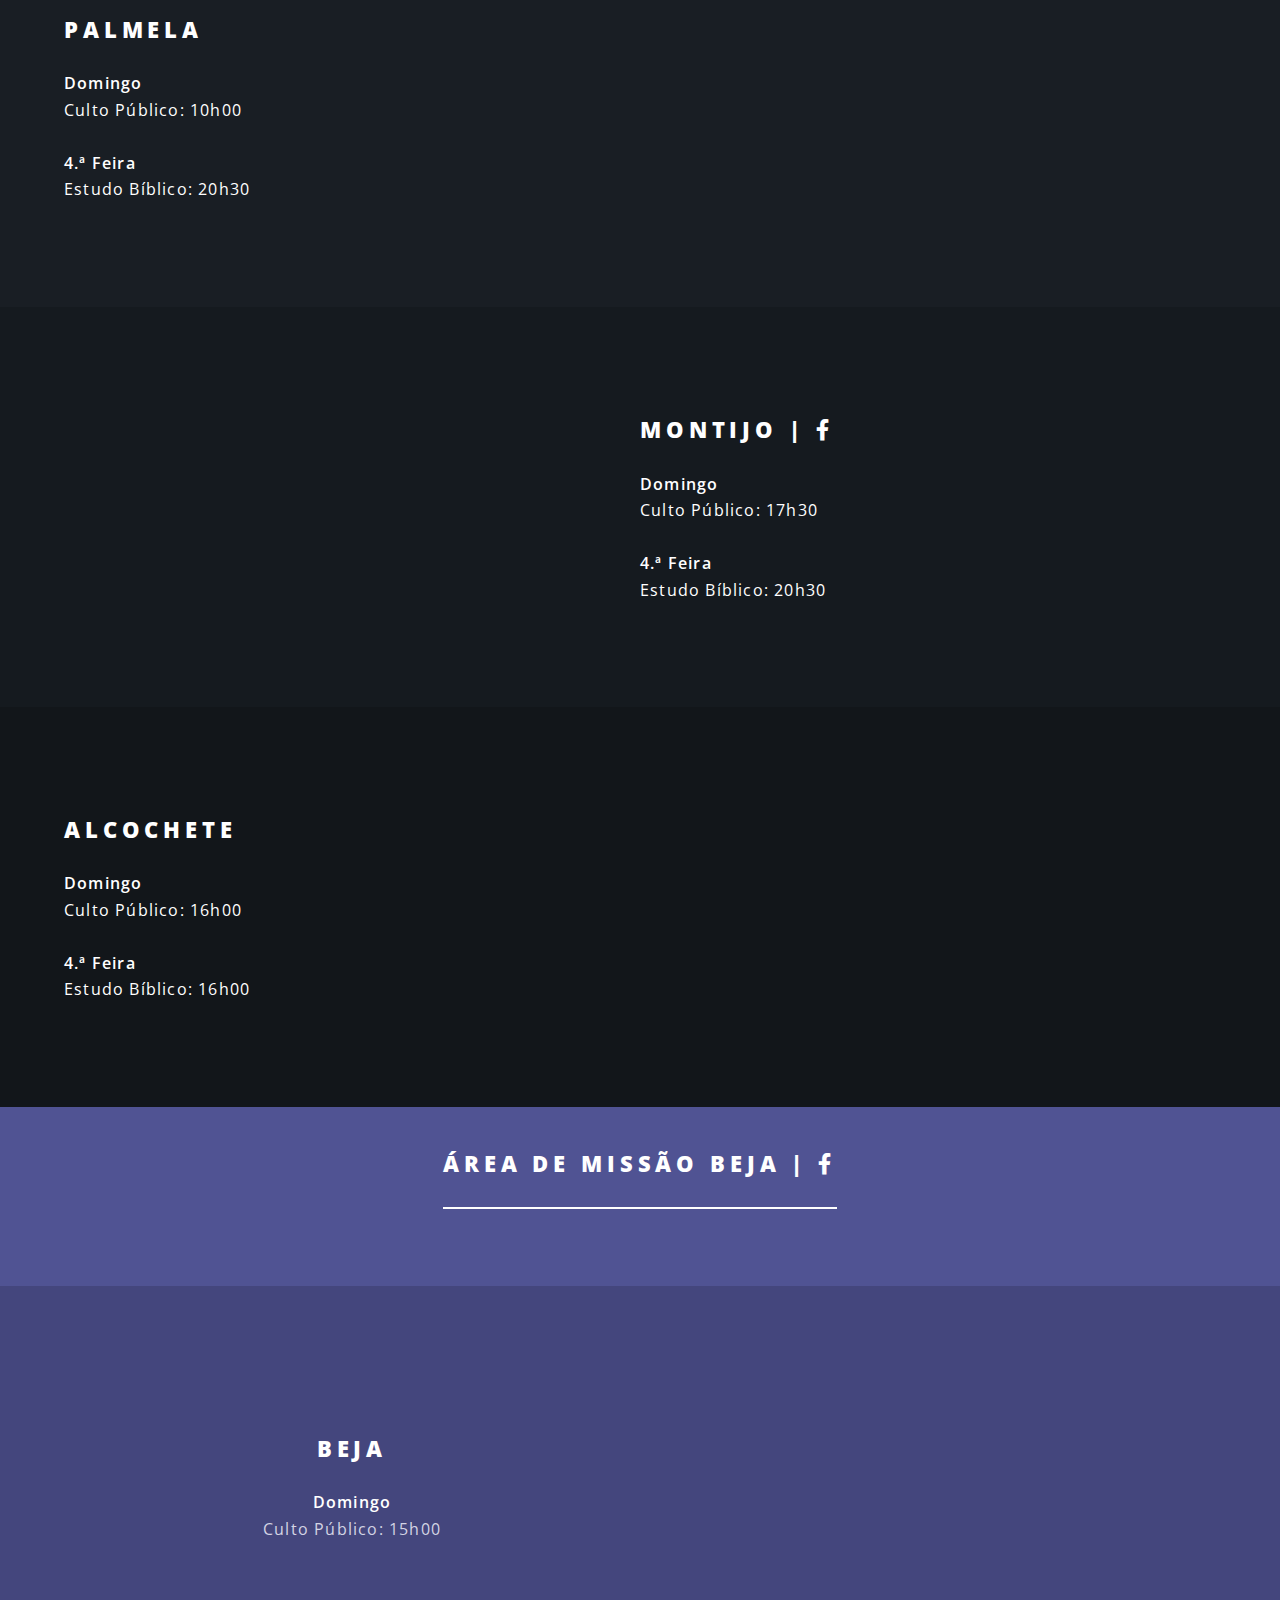
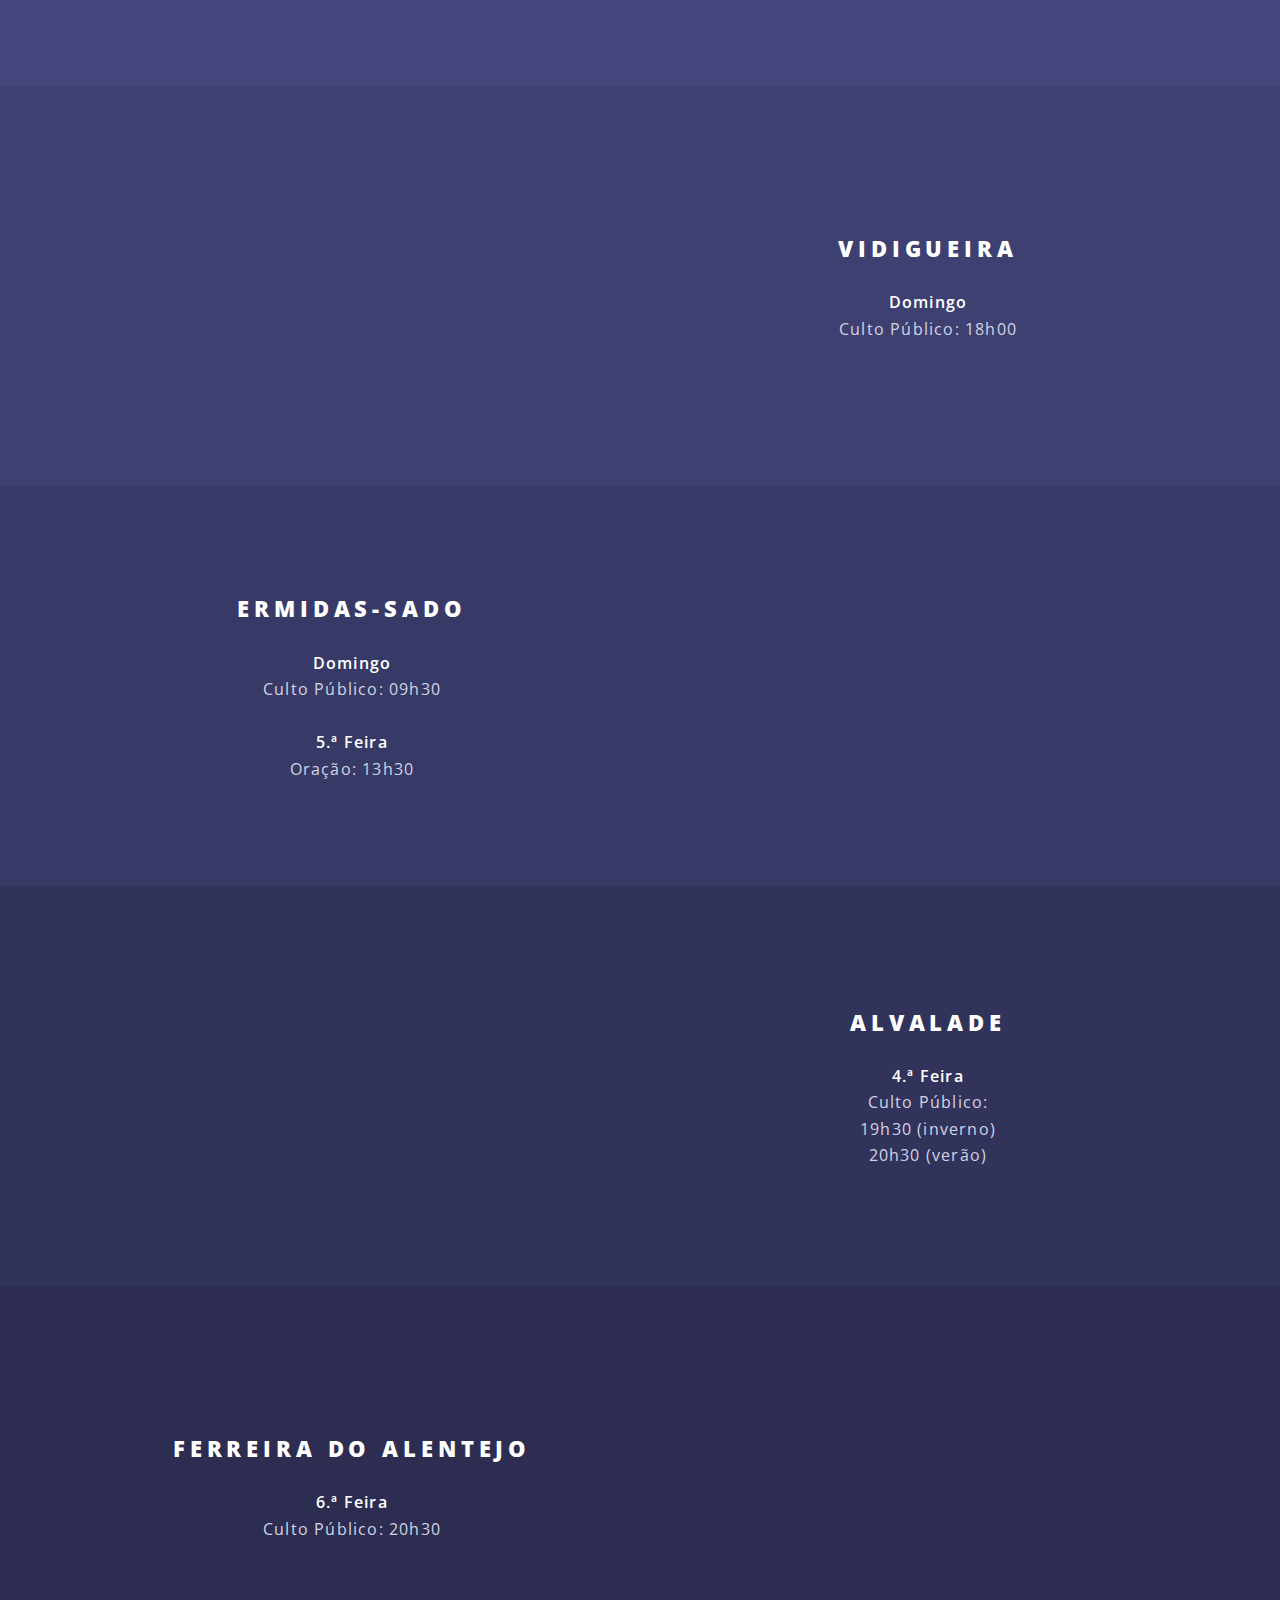
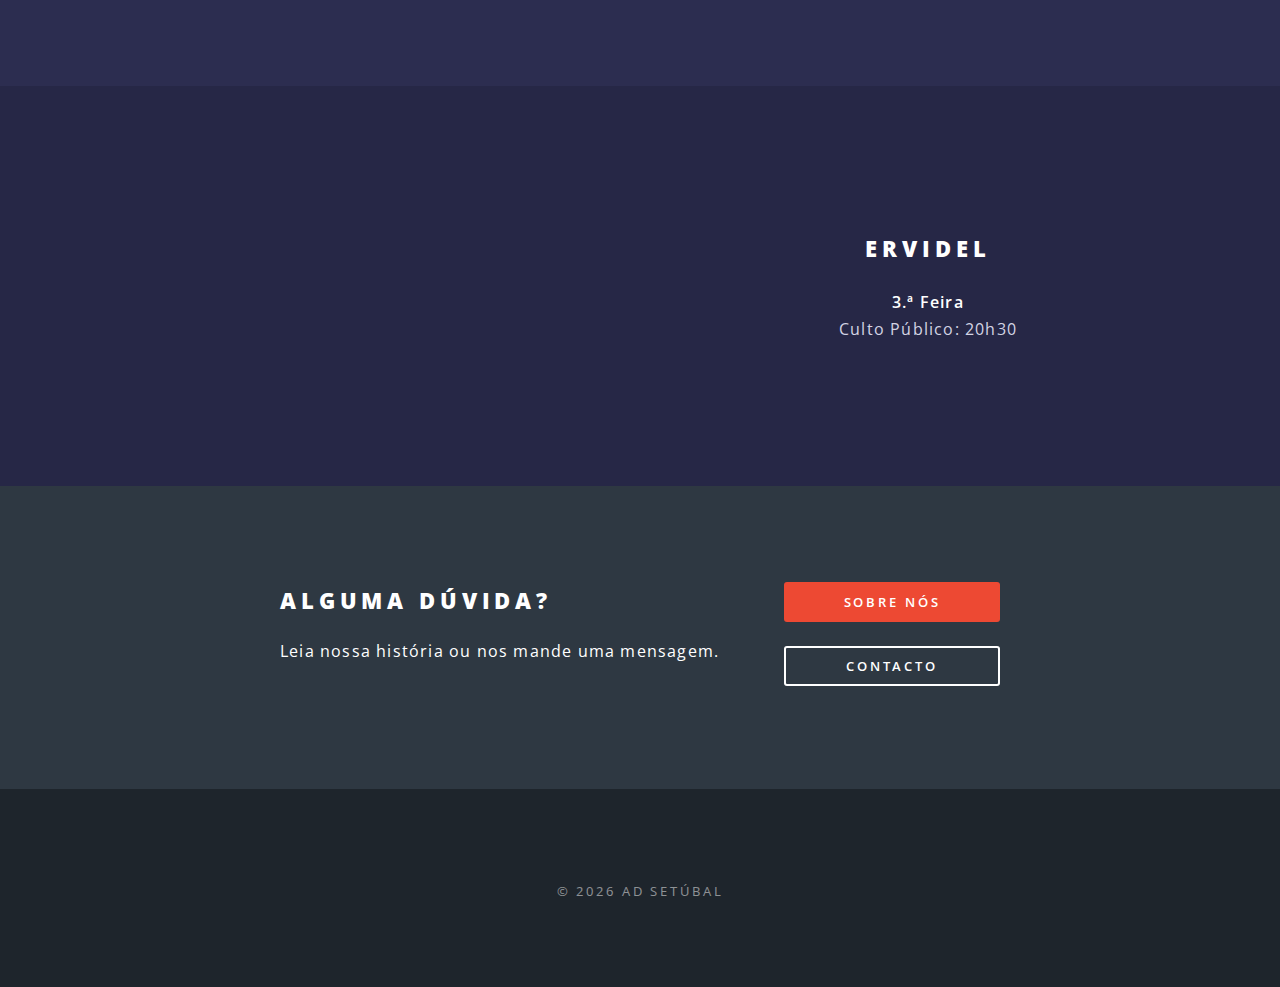
==== commit d4d0e559: "Ajustes" ====
--- a/index.html
+++ b/index.html
@@ -1,9 +1,4 @@
-<!DOCTYPE HTML>
-<!--
-	Spectral by HTML5 UP
-	html5up.net | @ajlkn
-	Free for personal and commercial use under the CCA 3.0 license (html5up.net/license)
--->
+<!DOCTYPE HTML lang="pt-PT">
 <html>
 
 <head>
@@ -31,7 +26,7 @@
 						<div id="menu">
 							<ul>
 								<li><a href="index.html">Home</a></li>
-								<li><a href="sobre.html">Sobre</a></li>
+								<li><a href="nossahistoria.html">Sobre</a></li>
 								<li><a href="#igrejas">Igrejas</a></li>
 								<li><a href="contacto.html">Contactos</a></li>
 							</ul>
@@ -53,9 +48,10 @@
 					<li><a href="#" class="button primary">Activate</a></li>
 				</ul>
 			</div> -->
-			<video id="bgVideo" preload="true" autoplay loop muted>
+			<img src="images/adsetubal.gif" alt="" />
+			<!-- <video id="bgVideo" preload="true" autoplay loop muted>
 				<source src="images/adsetubal.mp4" type="video/mp4" />
-			</video>
+			</video> -->
 			<a href="#one" class="more scrolly">Veja Mais</a>
 		</section>
 
@@ -74,30 +70,30 @@
 				<p>
 					<span class="icon solid fa-users major style1"><span class="label">Comunidade</span></span>
 					<br />
-				<div>
-					<h5>Comunidade</h5>
-					Somos uma comunidade de famílias <br />
-					onde todos são bem-vindos.
-				</div>
+					<div>
+						<h5>Comunidade</h5>
+						Somos uma comunidade de famílias <br />
+						onde todos são bem-vindos.
+					</div>
 				</p>
 
 				<p>
 					<span class="icon solid fa-church major style1"><span class="label">Igreja</span></span>
 					<br />
-				<div>
-					<h5>Igreja</h5>
-					Somos todos uma igreja, a Noiva de Cristo.
-				</div>
+					<div>
+						<h5>Igreja</h5>
+						Somos todos uma igreja, a Noiva de Cristo.
+					</div>
 				</p>
 
 				<p>
 					<span class="icon solid fa-cross major style1"><span class="label">Cristo</span></span>
 					<br />
-				<div>
-					<h5>Cristo</h5>
-					Somos centrados em Cristo e defendemos a <br />
-					exclusividade da salvação em Cristo.
-				</div>
+					<div>
+						<h5>Cristo</h5>
+						Somos centrados em Cristo e defendemos a <br />
+						exclusividade da salvação em Cristo.
+					</div>
 				</p>
 			</div>
 		</section>
@@ -118,20 +114,19 @@
 			<section class="spotlight">
 				<div class="image">
 					<!-- <img src="images/pic01.jpg" alt="" /> -->
-					<iframe
-						src="https://www.google.com/maps/embed?pb=!1m18!1m12!1m3!1d3121.235884324228!2d-8.891132988040006!3d38.528330368277935!2m3!1f0!2f0!3f0!3m2!1i1024!2i768!4f13.1!3m3!1m2!1s0xd1943a91e4c20d1%3A0x73c871bc423aa3d2!2sR.%20Almeida%20Garrett%2049%2C%202900-212%20Set%C3%BAbal!5e0!3m2!1spt-PT!2spt!4v1698054220186!5m2!1spt-PT!2spt"
-						style="border:0; width: 100%; height: 400px;" allowfullscreen="" loading="lazy"
-						referrerpolicy="no-referrer-when-downgrade"></iframe>
+					<iframe src="https://www.google.com/maps/embed?pb=!1m18!1m12!1m3!1d3121.235884324228!2d-8.891132988040006!3d38.528330368277935!2m3!1f0!2f0!3f0!3m2!1i1024!2i768!4f13.1!3m3!1m2!1s0xd1943a91e4c20d1%3A0x73c871bc423aa3d2!2sR.%20Almeida%20Garrett%2049%2C%202900-212%20Set%C3%BAbal!5e0!3m2!1spt-PT!2spt!4v1698054220186!5m2!1spt-PT!2spt"
+							style="border:0; width: 100%; height: 400px;" allowfullscreen="" loading="lazy"
+							referrerpolicy="no-referrer-when-downgrade"></iframe>
 				</div>
 				<div class="content" style="padding: 2em 4em 2em 4em;">
 					<h2>
 						SETÚBAL - SEDE |
 						<a href="https://www.facebook.com/adsetubal" class="icon brands fa-facebook-f"
-							target="_blank"><span class="label">Facebook</span></a>
+						   target="_blank"><span class="label">Facebook</span></a>
 						<a href="https://www.instagram.com/adsetubal/" class="icon brands fa-instagram"
-							target="_blank"><span class="label">Instagram</span></a>
+						   target="_blank"><span class="label">Instagram</span></a>
 						<a href="https://www.youtube.com/@adsetubal" class="icon brands fa-youtube"
-							target="_blank"><span class="label">Youtube</span></a>
+						   target="_blank"><span class="label">Youtube</span></a>
 					</h2>
 					<div>
 						<strong>Domingo</strong><br />
@@ -152,16 +147,15 @@
 			<section class="spotlight">
 				<div class="image">
 					<!-- <img src="images/pic01.jpg" alt="" /> -->
-					<iframe
-						src="https://www.google.com/maps/embed?pb=!1m18!1m12!1m3!1d3115.3602976851557!2d-9.078672588035182!3d38.66358696034767!2m3!1f0!2f0!3f0!3m2!1i1024!2i768!4f13.1!3m3!1m2!1s0xd193643a983f96b%3A0x76b4e69cf37bf3c4!2sR.%20Dom%20Manuel%20de%20Melo%202%2C%202830-402%20Barreiro!5e0!3m2!1spt-PT!2spt!4v1698055376191!5m2!1spt-PT!2spt"
-						style="border:0; width: 100%; height: 400px;" allowfullscreen="" loading="lazy"
-						referrerpolicy="no-referrer-when-downgrade"></iframe>
+					<iframe src="https://www.google.com/maps/embed?pb=!1m18!1m12!1m3!1d3115.3602976851557!2d-9.078672588035182!3d38.66358696034767!2m3!1f0!2f0!3f0!3m2!1i1024!2i768!4f13.1!3m3!1m2!1s0xd193643a983f96b%3A0x76b4e69cf37bf3c4!2sR.%20Dom%20Manuel%20de%20Melo%202%2C%202830-402%20Barreiro!5e0!3m2!1spt-PT!2spt!4v1698055376191!5m2!1spt-PT!2spt"
+							style="border:0; width: 100%; height: 400px;" allowfullscreen="" loading="lazy"
+							referrerpolicy="no-referrer-when-downgrade"></iframe>
 				</div>
 				<div class="content" style="padding: 2em 4em 2em 4em;">
 					<h2>
 						BARREIRO |
 						<a href="https://www.facebook.com/ADPBarreiro/" class="icon brands fa-facebook-f"
-							target="_blank"><span class="label">Facebook</span></a>
+						   target="_blank"><span class="label">Facebook</span></a>
 						<!-- <a href="#" class="icon brands fa-instagram"><span class="label">Instagram</span></a> -->
 					</h2>
 					<div>
@@ -183,16 +177,15 @@
 			<section class="spotlight">
 				<div class="image">
 					<!-- <img src="images/pic01.jpg" alt="" /> -->
-					<iframe
-						src="https://www.google.com/maps/embed?pb=!1m18!1m12!1m3!1d3116.641863554057!2d-8.913645353061963!3d38.63411926269704!2m3!1f0!2f0!3f0!3m2!1i1024!2i768!4f13.1!3m3!1m2!1s0xd1940ba5cb0c453%3A0xcd8c920ea5f4ea68!2sR.%20Jorge%20de%20Sena%207%2C%202955-177%20Pinhal%20Novo!5e0!3m2!1spt-PT!2spt!4v1698055498350!5m2!1spt-PT!2spt"
-						style="border:0; width: 100%; height: 400px;" allowfullscreen="" loading="lazy"
-						referrerpolicy="no-referrer-when-downgrade"></iframe>
+					<iframe src="https://www.google.com/maps/embed?pb=!1m18!1m12!1m3!1d3116.641863554057!2d-8.913645353061963!3d38.63411926269704!2m3!1f0!2f0!3f0!3m2!1i1024!2i768!4f13.1!3m3!1m2!1s0xd1940ba5cb0c453%3A0xcd8c920ea5f4ea68!2sR.%20Jorge%20de%20Sena%207%2C%202955-177%20Pinhal%20Novo!5e0!3m2!1spt-PT!2spt!4v1698055498350!5m2!1spt-PT!2spt"
+							style="border:0; width: 100%; height: 400px;" allowfullscreen="" loading="lazy"
+							referrerpolicy="no-referrer-when-downgrade"></iframe>
 				</div>
 				<div class="content" style="padding: 2em 4em 2em 4em;">
 					<h2>
 						PINHAL NOVO |
 						<a href="https://www.facebook.com/adpinhalnovo" class="icon brands fa-facebook-f"
-							target="_blank"><span class="label">Facebook</span></a>
+						   target="_blank"><span class="label">Facebook</span></a>
 						<!-- <a href="#" class="icon brands fa-instagram"><span class="label">Instagram</span></a> -->
 					</h2>
 					<div>
@@ -214,17 +207,18 @@
 			<section class="spotlight">
 				<div class="image">
 					<!-- <img src="images/pic01.jpg" alt="" /> -->
-					<iframe
-						src="https://www.google.com/maps/embed?pb=!1m18!1m12!1m3!1d12462.807922097158!2d-9.001799716608017!3d38.65573232505244!2m3!1f0!2f0!3f0!3m2!1i1024!2i768!4f13.1!3m3!1m2!1s0xd19390bcb5c4813%3A0x3600df217632a187!2sAssembleia%20de%20Deus%20da%20Moita!5e0!3m2!1spt-PT!2spt!4v1698055705988!5m2!1spt-PT!2spt"
-						style="border:0; width: 100%; height: 400px;" allowfullscreen="" loading="lazy"
-						referrerpolicy="no-referrer-when-downgrade"></iframe>
+					<iframe src="https://www.google.com/maps/embed?pb=!1m18!1m12!1m3!1d12462.807922097158!2d-9.001799716608017!3d38.65573232505244!2m3!1f0!2f0!3f0!3m2!1i1024!2i768!4f13.1!3m3!1m2!1s0xd19390bcb5c4813%3A0x3600df217632a187!2sAssembleia%20de%20Deus%20da%20Moita!5e0!3m2!1spt-PT!2spt!4v1698055705988!5m2!1spt-PT!2spt"
+							style="border:0; width: 100%; height: 400px;" allowfullscreen="" loading="lazy"
+							referrerpolicy="no-referrer-when-downgrade"></iframe>
 				</div>
 				<div class="content" style="padding: 2em 4em 2em 4em;">
 					<h2>
 						MOITA |
 						<a href="https://www.facebook.com/admoita" class="icon brands fa-facebook-f"
-							target="_blank"><span class="label">Facebook</span></a>
+						   target="_blank"><span class="label">Facebook</span></a>
 						<!-- <a href="#" class="icon brands fa-instagram"><span class="label">Instagram</span></a> -->
+						<a href="https://www.youtube.com/@adsetubal" class="icon brands fa-youtube"
+						   target="_blank"><span class="label">Youtube</span></a>
 					</h2>
 					<div>
 						<strong>Domingo</strong><br />
@@ -241,14 +235,13 @@
 			<section class="spotlight">
 				<div class="image">
 					<!-- <img src="images/pic01.jpg" alt="" /> -->
-					<iframe
-						src="https://www.google.com/maps/embed?pb=!1m18!1m12!1m3!1d779.8549099249614!2d-8.886683171453477!3d38.57018324676609!2m3!1f0!2f0!3f0!3m2!1i1024!2i768!4f13.1!3m3!1m2!1s0xd19417c20db9699%3A0x512bd8191bc7ca76!2sR.%20Her%C3%B3is%20do%20Ultramar%209%2C%202950-102%20Palmela!5e0!3m2!1spt-PT!2spt!4v1698146658249!5m2!1spt-PT!2spt"
-						style="border:0; width: 100%; height: 400px;" allowfullscreen="" loading="lazy"
-						referrerpolicy="no-referrer-when-downgrade"></iframe>
-				</div>
-				<div class="content" style="padding: 2em 4em 2em 4em;">
-					<h2>
-						PALMELA
+					<iframe src="https://www.google.com/maps/embed?pb=!1m18!1m12!1m3!1d779.8549099249614!2d-8.886683171453477!3d38.57018324676609!2m3!1f0!2f0!3f0!3m2!1i1024!2i768!4f13.1!3m3!1m2!1s0xd19417c20db9699%3A0x512bd8191bc7ca76!2sR.%20Her%C3%B3is%20do%20Ultramar%209%2C%202950-102%20Palmela!5e0!3m2!1spt-PT!2spt!4v1698146658249!5m2!1spt-PT!2spt"
+							style="border:0; width: 100%; height: 400px;" allowfullscreen="" loading="lazy"
+							referrerpolicy="no-referrer-when-downgrade"></iframe>
+				</div>
+				<div class="content" style="padding: 2em 4em 2em 4em;">
+					<h2>
+						AIRES
 						<!-- <a href="#" class="icon brands fa-facebook-f"><span class="label">Facebook</span></a>
 						<a href="#" class="icon brands fa-instagram"><span class="label">Instagram</span></a> -->
 					</h2>
@@ -264,16 +257,39 @@
 			<section class="spotlight">
 				<div class="image">
 					<!-- <img src="images/pic01.jpg" alt="" /> -->
-					<iframe
-						src="https://www.google.com/maps/embed?pb=!1m18!1m12!1m3!1d2201.6224090034793!2d-8.971825066088233!3d38.70485209671836!2m3!1f0!2f0!3f0!3m2!1i1024!2i768!4f13.1!3m3!1m2!1s0xd1939a1cb66a321%3A0xe48c9ad90703c11b!2sR.%20Bulh%C3%A3o%20Pato%2078%2C%202870-362%20Montijo!5e0!3m2!1spt-PT!2spt!4v1698055879423!5m2!1spt-PT!2spt"
-						style="border:0; width: 100%; height: 400px;" allowfullscreen="" loading="lazy"
-						referrerpolicy="no-referrer-when-downgrade"></iframe>
+					<iframe src="https://www.google.com/maps/embed?pb=!1m18!1m12!1m3!1d3119.4209370048234!2d-8.905320788038571!3d38.570153365828446!2m3!1f0!2f0!3f0!3m2!1i1024!2i768!4f13.1!3m3!1m2!1s0xd19415e01152bdb%3A0xc0115caeb10844c0!2sR.%20Augusto%20Cardoso%2033%2C%202950-229%20Palmela!5e0!3m2!1spt-PT!2spt!4v1698224139060!5m2!1spt-PT!2spt"
+							style="border:0; width: 100%; height: 400px;" allowfullscreen="" loading="lazy"
+							referrerpolicy="no-referrer-when-downgrade"></iframe>
+				</div>
+				<div class="content" style="padding: 2em 4em 2em 4em;">
+					<h2>
+						PALMELA
+						<!-- <a href="#" class="icon brands fa-facebook-f"><span class="label">Facebook</span></a>
+						<a href="#" class="icon brands fa-instagram"><span class="label">Instagram</span></a> -->
+					</h2>
+					<div>
+						<strong>Domingo</strong><br />
+						Culto Público: 10h00
+						<br />
+						<br />
+						<strong>4.ª Feira</strong><br />
+						Estudo Bíblico: 20h30
+					</div>
+				</div>
+			</section>
+
+			<section class="spotlight">
+				<div class="image">
+					<!-- <img src="images/pic01.jpg" alt="" /> -->
+					<iframe src="https://www.google.com/maps/embed?pb=!1m18!1m12!1m3!1d2201.6224090034793!2d-8.971825066088233!3d38.70485209671836!2m3!1f0!2f0!3f0!3m2!1i1024!2i768!4f13.1!3m3!1m2!1s0xd1939a1cb66a321%3A0xe48c9ad90703c11b!2sR.%20Bulh%C3%A3o%20Pato%2078%2C%202870-362%20Montijo!5e0!3m2!1spt-PT!2spt!4v1698055879423!5m2!1spt-PT!2spt"
+							style="border:0; width: 100%; height: 400px;" allowfullscreen="" loading="lazy"
+							referrerpolicy="no-referrer-when-downgrade"></iframe>
 				</div>
 				<div class="content" style="padding: 2em 4em 2em 4em;">
 					<h2>
 						MONTIJO |
 						<a href="https://www.facebook.com/admontijo" class="icon brands fa-facebook-f"
-							target="_blank"><span class="label">Facebook</span></a>
+						   target="_blank"><span class="label">Facebook</span></a>
 						<!-- <a href="#" class="icon brands fa-instagram"><span class="label">Instagram</span></a> -->
 					</h2>
 					<div>
@@ -290,10 +306,9 @@
 			<section class="spotlight">
 				<div class="image">
 					<!-- <img src="images/pic01.jpg" alt="" /> -->
-					<iframe
-						src="https://www.google.com/maps/embed?pb=!1m18!1m12!1m3!1d3111.3671744783587!2d-8.96363020348515!3d38.755281700529125!2m3!1f0!2f0!3f0!3m2!1i1024!2i768!4f13.1!3m3!1m2!1s0xd193bb16ef1df05%3A0x6776e148bee55df4!2sR.%20Jos%C3%A9%20Andr%C3%A9%20dos%20Santos%2053%2C%202890-055%20Alcochete!5e0!3m2!1spt-PT!2spt!4v1698055947094!5m2!1spt-PT!2spt"
-						style="border:0; width: 100%; height: 400px;" allowfullscreen="" loading="lazy"
-						referrerpolicy="no-referrer-when-downgrade"></iframe>
+					<iframe src="https://www.google.com/maps/embed?pb=!1m18!1m12!1m3!1d3111.3671744783587!2d-8.96363020348515!3d38.755281700529125!2m3!1f0!2f0!3f0!3m2!1i1024!2i768!4f13.1!3m3!1m2!1s0xd193bb16ef1df05%3A0x6776e148bee55df4!2sR.%20Jos%C3%A9%20Andr%C3%A9%20dos%20Santos%2053%2C%202890-055%20Alcochete!5e0!3m2!1spt-PT!2spt!4v1698055947094!5m2!1spt-PT!2spt"
+							style="border:0; width: 100%; height: 400px;" allowfullscreen="" loading="lazy"
+							referrerpolicy="no-referrer-when-downgrade"></iframe>
 				</div>
 				<div class="content" style="padding: 2em 4em 2em 4em;">
 					<h2>
@@ -330,7 +345,7 @@
 					<h2 style="border-color: rgb(255, 255, 255);">
 						ÁREA DE MISSÃO BEJA |
 						<a href="https://www.facebook.com/ADMissaoBeja/" class="icon brands fa-facebook-f"
-							target="_blank"><span class="label">Facebook</span></a>
+						   target="_blank"><span class="label">Facebook</span></a>
 					</h2>
 				</header>
 			</div>
@@ -338,10 +353,9 @@
 			<section class="spotlight">
 				<div class="image">
 					<!-- <img src="images/pic01.jpg" alt="" /> -->
-					<iframe
-						src="https://www.google.com/maps/embed?pb=!1m18!1m12!1m3!1d3143.1943404981766!2d-7.870465788058177!3d38.019248597921944!2m3!1f0!2f0!3f0!3m2!1i1024!2i768!4f13.1!3m3!1m2!1s0xd1a74837454930f%3A0x51fef176daee4f44!2sR.%20Camilo%20Castelo%20Branco%209%2C%207800-280%20Beja!5e0!3m2!1spt-PT!2spt!4v1698056712386!5m2!1spt-PT!2spt"
-						style="border:0; width: 100%; height: 400px;" allowfullscreen="" loading="lazy"
-						referrerpolicy="no-referrer-when-downgrade"></iframe>
+					<iframe src="https://www.google.com/maps/embed?pb=!1m18!1m12!1m3!1d3143.1943404981766!2d-7.870465788058177!3d38.019248597921944!2m3!1f0!2f0!3f0!3m2!1i1024!2i768!4f13.1!3m3!1m2!1s0xd1a74837454930f%3A0x51fef176daee4f44!2sR.%20Camilo%20Castelo%20Branco%209%2C%207800-280%20Beja!5e0!3m2!1spt-PT!2spt!4v1698056712386!5m2!1spt-PT!2spt"
+							style="border:0; width: 100%; height: 400px;" allowfullscreen="" loading="lazy"
+							referrerpolicy="no-referrer-when-downgrade"></iframe>
 				</div>
 				<div class="content" style="padding: 2em 4em 2em 4em;">
 					<h2>
@@ -359,10 +373,9 @@
 			<section class="spotlight">
 				<div class="image">
 					<!-- <img src="images/pic01.jpg" alt="" /> -->
-					<iframe
-						src="https://www.google.com/maps/embed?pb=!1m18!1m12!1m3!1d3134.8730740136853!2d-7.800737788051338!3d38.212843386686956!2m3!1f0!2f0!3f0!3m2!1i1024!2i768!4f13.1!3m3!1m2!1s0xd1a081057d20f73%3A0x77ba0e6f1dd699ac!2sR.%20da%20Boavista%206%2C%20Vidigueira!5e0!3m2!1spt-PT!2spt!4v1698056768234!5m2!1spt-PT!2spt"
-						style="border:0; width: 100%; height: 400px;" allowfullscreen="" loading="lazy"
-						referrerpolicy="no-referrer-when-downgrade"></iframe>
+					<iframe src="https://www.google.com/maps/embed?pb=!1m18!1m12!1m3!1d3134.8730740136853!2d-7.800737788051338!3d38.212843386686956!2m3!1f0!2f0!3f0!3m2!1i1024!2i768!4f13.1!3m3!1m2!1s0xd1a081057d20f73%3A0x77ba0e6f1dd699ac!2sR.%20da%20Boavista%206%2C%20Vidigueira!5e0!3m2!1spt-PT!2spt!4v1698056768234!5m2!1spt-PT!2spt"
+							style="border:0; width: 100%; height: 400px;" allowfullscreen="" loading="lazy"
+							referrerpolicy="no-referrer-when-downgrade"></iframe>
 				</div>
 				<div class="content" style="padding: 2em 4em 2em 4em;">
 					<h2>
@@ -380,10 +393,9 @@
 			<section class="spotlight">
 				<div class="image">
 					<!-- <img src="images/pic01.jpg" alt="" /> -->
-					<iframe
-						src="https://www.google.com/maps/embed?pb=!1m18!1m12!1m3!1d3143.763199916175!2d-8.41458417568399!3d38.00598351049691!2m3!1f0!2f0!3f0!3m2!1i1024!2i768!4f13.1!3m3!1m2!1s0xd1a4a0deae93ceb%3A0xe1013c53ce9015e4!2sAv.%20Manuel%20Joaquim%20Pereira%2072%2C%207565-201%20Ermidas%20do%20Sado!5e0!3m2!1spt-PT!2spt!4v1698056829828!5m2!1spt-PT!2spt"
-						style="border:0; width: 100%; height: 400px;" allowfullscreen="" loading="lazy"
-						referrerpolicy="no-referrer-when-downgrade"></iframe>
+					<iframe src="https://www.google.com/maps/embed?pb=!1m18!1m12!1m3!1d3143.763199916175!2d-8.41458417568399!3d38.00598351049691!2m3!1f0!2f0!3f0!3m2!1i1024!2i768!4f13.1!3m3!1m2!1s0xd1a4a0deae93ceb%3A0xe1013c53ce9015e4!2sAv.%20Manuel%20Joaquim%20Pereira%2072%2C%207565-201%20Ermidas%20do%20Sado!5e0!3m2!1spt-PT!2spt!4v1698056829828!5m2!1spt-PT!2spt"
+							style="border:0; width: 100%; height: 400px;" allowfullscreen="" loading="lazy"
+							referrerpolicy="no-referrer-when-downgrade"></iframe>
 				</div>
 				<div class="content" style="padding: 2em 4em 2em 4em;">
 					<h2>
@@ -405,10 +417,9 @@
 			<section class="spotlight">
 				<div class="image">
 					<!-- <img src="images/pic01.jpg" alt="" /> -->
-					<iframe
-						src="https://www.google.com/maps/embed?pb=!1m18!1m12!1m3!1d4449.930564507233!2d-8.39277680745532!3d37.94033286482431!2m3!1f0!2f0!3f0!3m2!1i1024!2i768!4f13.1!3m3!1m2!1s0xd1a4956fb5c222f%3A0x91be035762985b3f!2sR.%2031%20Maio%2018%2C%207565-021%20Alvalade!5e0!3m2!1spt-PT!2spt!4v1698056886642!5m2!1spt-PT!2spt"
-						style="border:0; width: 100%; height: 400px;" allowfullscreen="" loading="lazy"
-						referrerpolicy="no-referrer-when-downgrade"></iframe>
+					<iframe src="https://www.google.com/maps/embed?pb=!1m18!1m12!1m3!1d4449.930564507233!2d-8.39277680745532!3d37.94033286482431!2m3!1f0!2f0!3f0!3m2!1i1024!2i768!4f13.1!3m3!1m2!1s0xd1a4956fb5c222f%3A0x91be035762985b3f!2sR.%2031%20Maio%2018%2C%207565-021%20Alvalade!5e0!3m2!1spt-PT!2spt!4v1698056886642!5m2!1spt-PT!2spt"
+							style="border:0; width: 100%; height: 400px;" allowfullscreen="" loading="lazy"
+							referrerpolicy="no-referrer-when-downgrade"></iframe>
 				</div>
 				<div class="content" style="padding: 2em 4em 2em 4em;">
 					<h2>
@@ -428,10 +439,9 @@
 			<section class="spotlight">
 				<div class="image">
 					<!-- <img src="images/pic01.jpg" alt="" /> -->
-					<iframe
-						src="https://www.google.com/maps/embed?pb=!1m18!1m12!1m3!1d3141.4542806898985!2d-8.117102706654395!3d38.059800248240435!2m3!1f0!2f0!3f0!3m2!1i1024!2i768!4f13.1!3m3!1m2!1s0xd1a156a53018bb1%3A0x134d4b43b2d80237!2sR.%20Mte.%20de%20Aviz%2020%2C%207900-665%20Ferreira%20do%20Alentejo!5e0!3m2!1spt-PT!2spt!4v1698056944988!5m2!1spt-PT!2spt"
-						style="border:0; width: 100%; height: 400px;" allowfullscreen="" loading="lazy"
-						referrerpolicy="no-referrer-when-downgrade"></iframe>
+					<iframe src="https://www.google.com/maps/embed?pb=!1m18!1m12!1m3!1d3141.4542806898985!2d-8.117102706654395!3d38.059800248240435!2m3!1f0!2f0!3f0!3m2!1i1024!2i768!4f13.1!3m3!1m2!1s0xd1a156a53018bb1%3A0x134d4b43b2d80237!2sR.%20Mte.%20de%20Aviz%2020%2C%207900-665%20Ferreira%20do%20Alentejo!5e0!3m2!1spt-PT!2spt!4v1698056944988!5m2!1spt-PT!2spt"
+							style="border:0; width: 100%; height: 400px;" allowfullscreen="" loading="lazy"
+							referrerpolicy="no-referrer-when-downgrade"></iframe>
 				</div>
 				<div class="content" style="padding: 2em 4em 2em 4em;">
 					<h2>
@@ -449,10 +459,9 @@
 			<section class="spotlight">
 				<div class="image">
 					<!-- <img src="images/pic01.jpg" alt="" /> -->
-					<iframe
-						src="https://www.google.com/maps/embed?pb=!1m18!1m12!1m3!1d8897.093483434413!2d-8.085955909307094!3d37.963181563222555!2m3!1f0!2f0!3f0!3m2!1i1024!2i768!4f13.1!3m3!1m2!1s0xd1a6bd204d2d5e1%3A0xacdeb0e27315952d!2sRua%205%20de%20Outubro%208%2C%207600-207%20Ervidel!5e0!3m2!1spt-PT!2spt!4v1698146979154!5m2!1spt-PT!2spt"
-						style="border:0; width: 100%; height: 400px;" allowfullscreen="" loading="lazy"
-						referrerpolicy="no-referrer-when-downgrade"></iframe>
+					<iframe src="https://www.google.com/maps/embed?pb=!1m18!1m12!1m3!1d8897.093483434413!2d-8.085955909307094!3d37.963181563222555!2m3!1f0!2f0!3f0!3m2!1i1024!2i768!4f13.1!3m3!1m2!1s0xd1a6bd204d2d5e1%3A0xacdeb0e27315952d!2sRua%205%20de%20Outubro%208%2C%207600-207%20Ervidel!5e0!3m2!1spt-PT!2spt!4v1698146979154!5m2!1spt-PT!2spt"
+							style="border:0; width: 100%; height: 400px;" allowfullscreen="" loading="lazy"
+							referrerpolicy="no-referrer-when-downgrade"></iframe>
 				</div>
 				<div class="content" style="padding: 2em 4em 2em 4em;">
 					<h2>
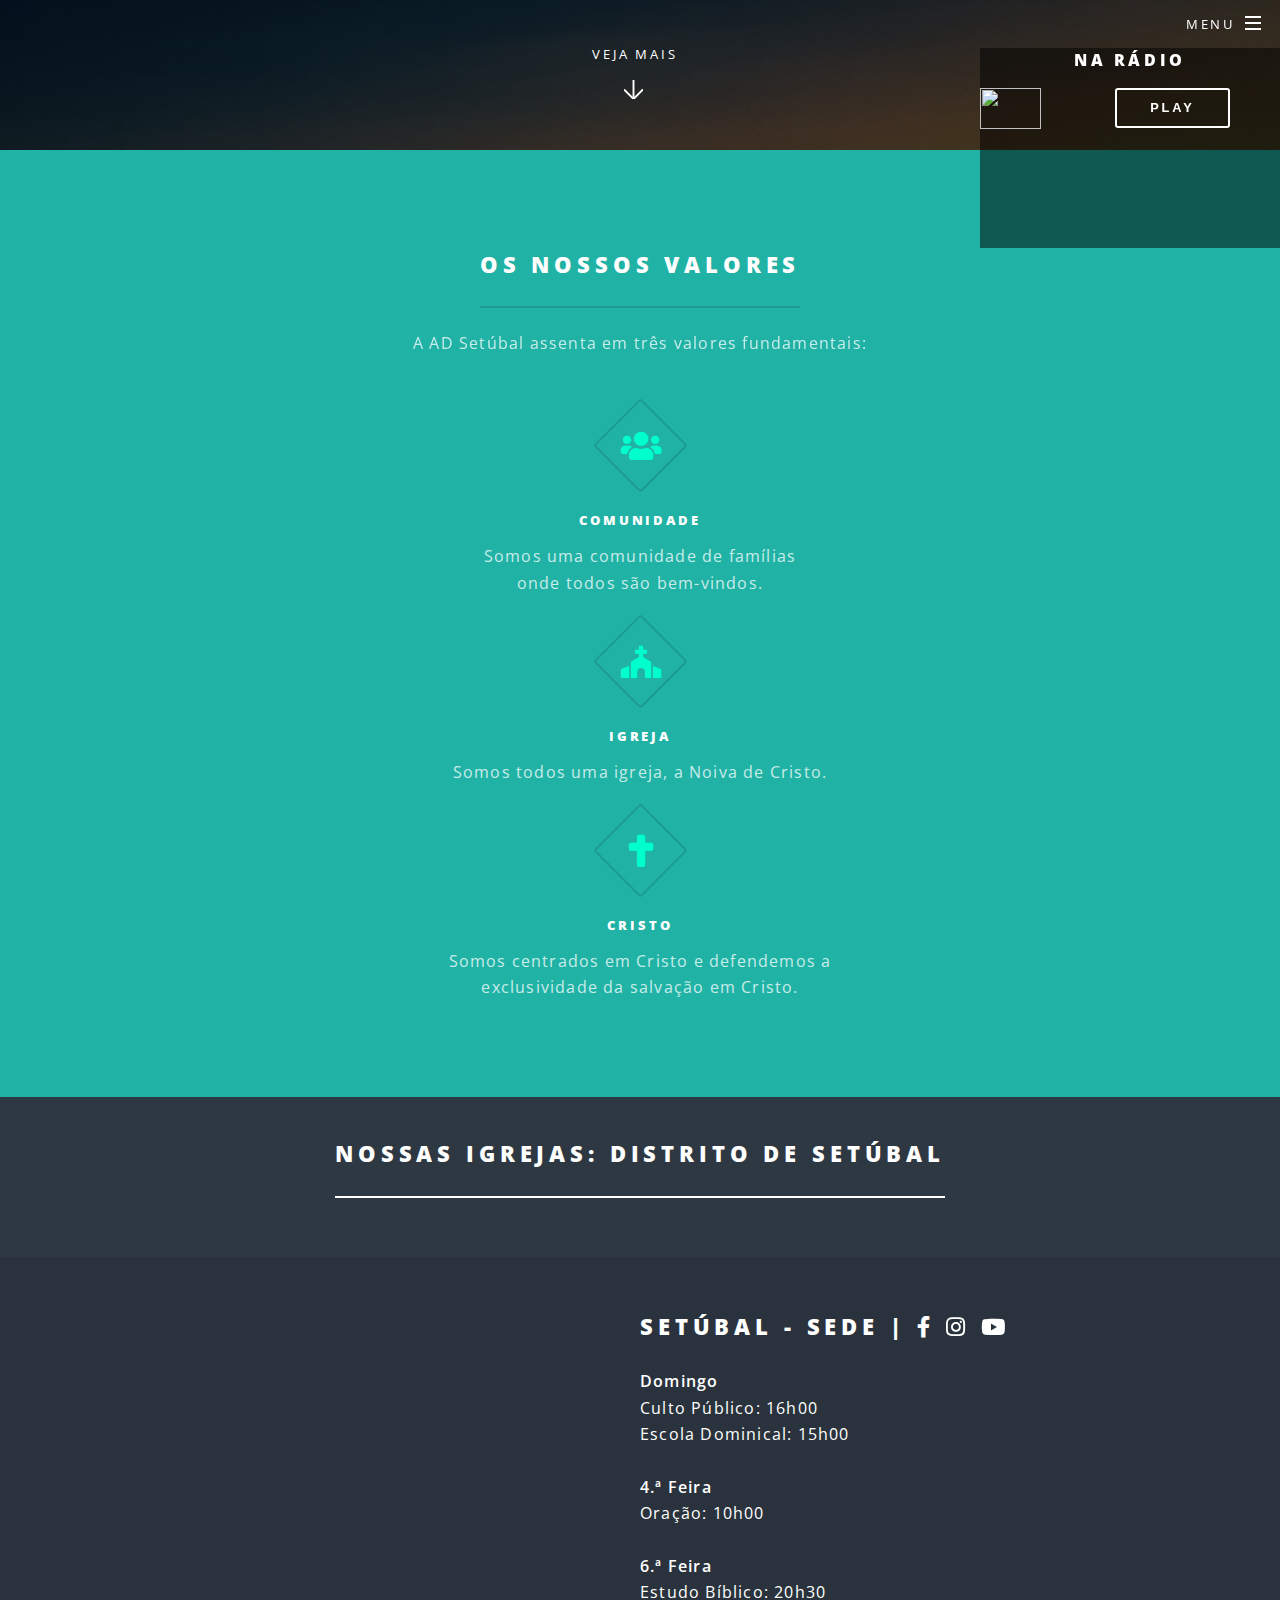
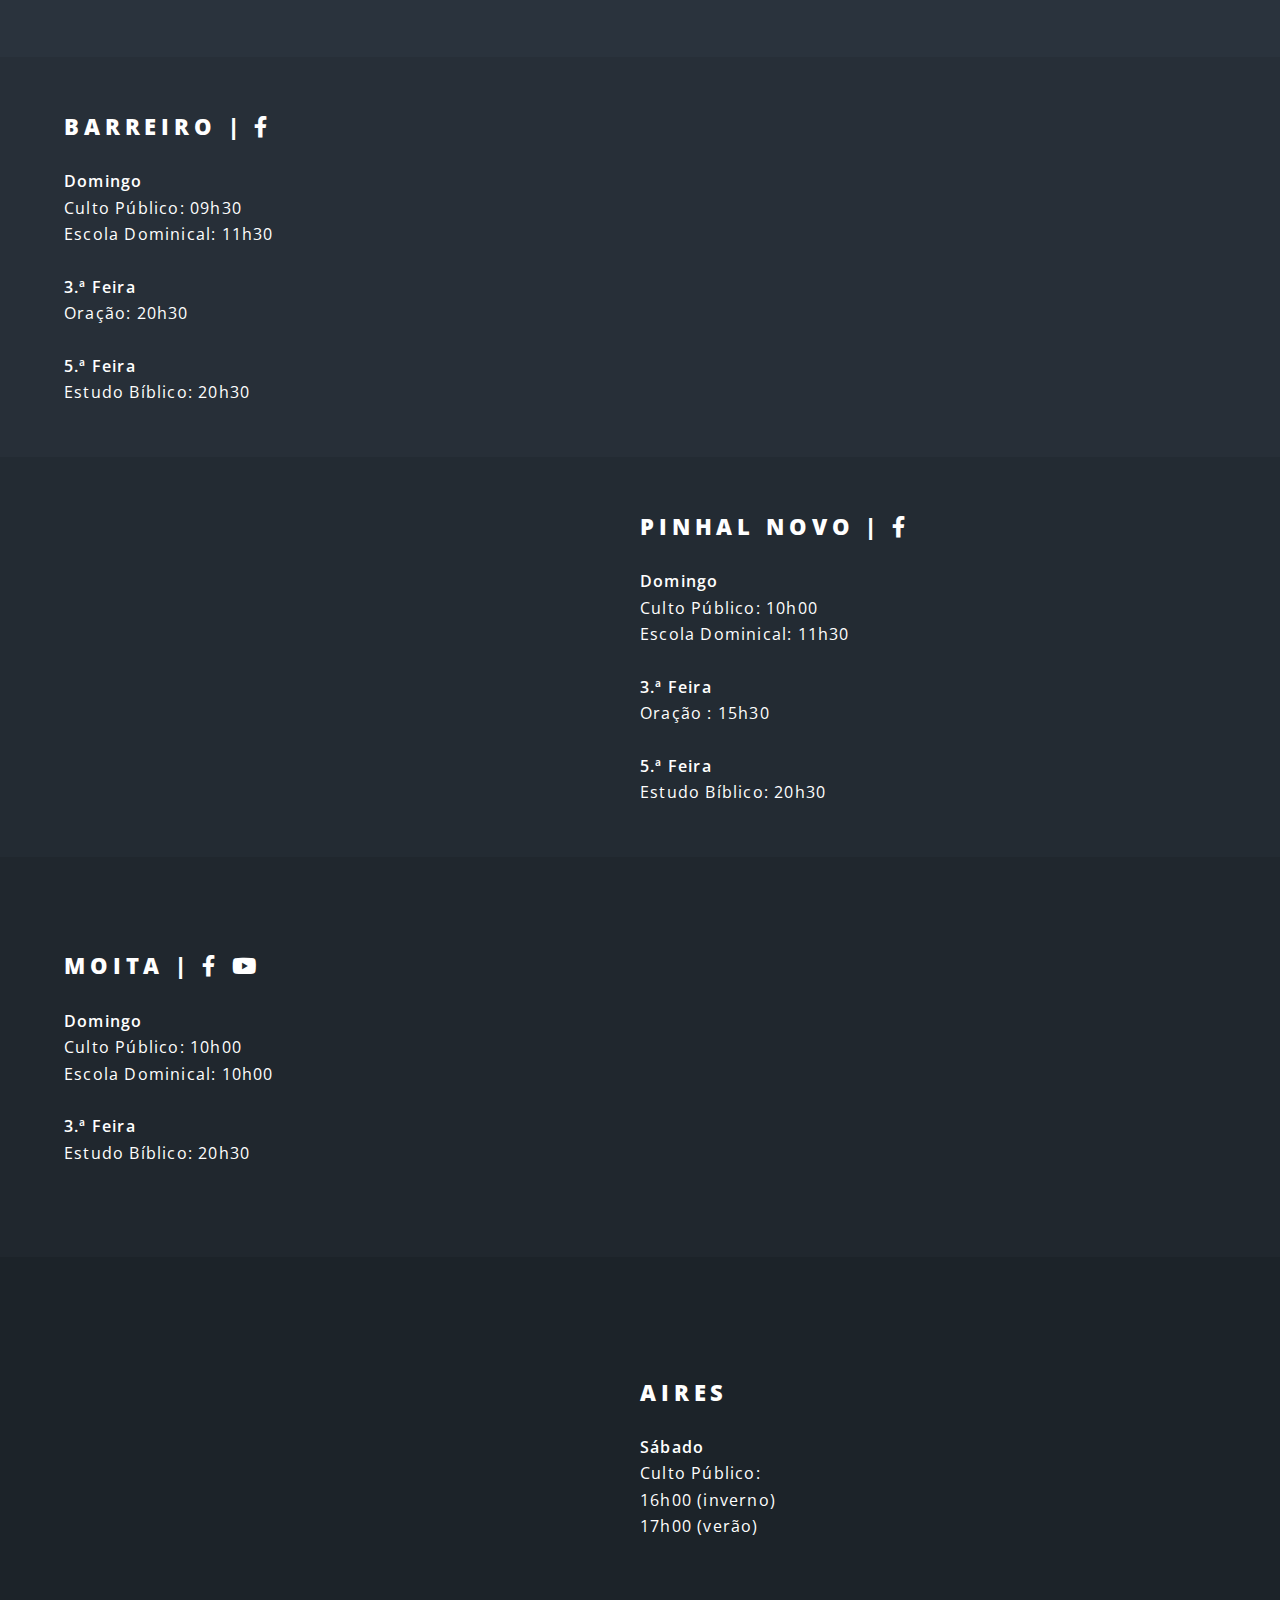
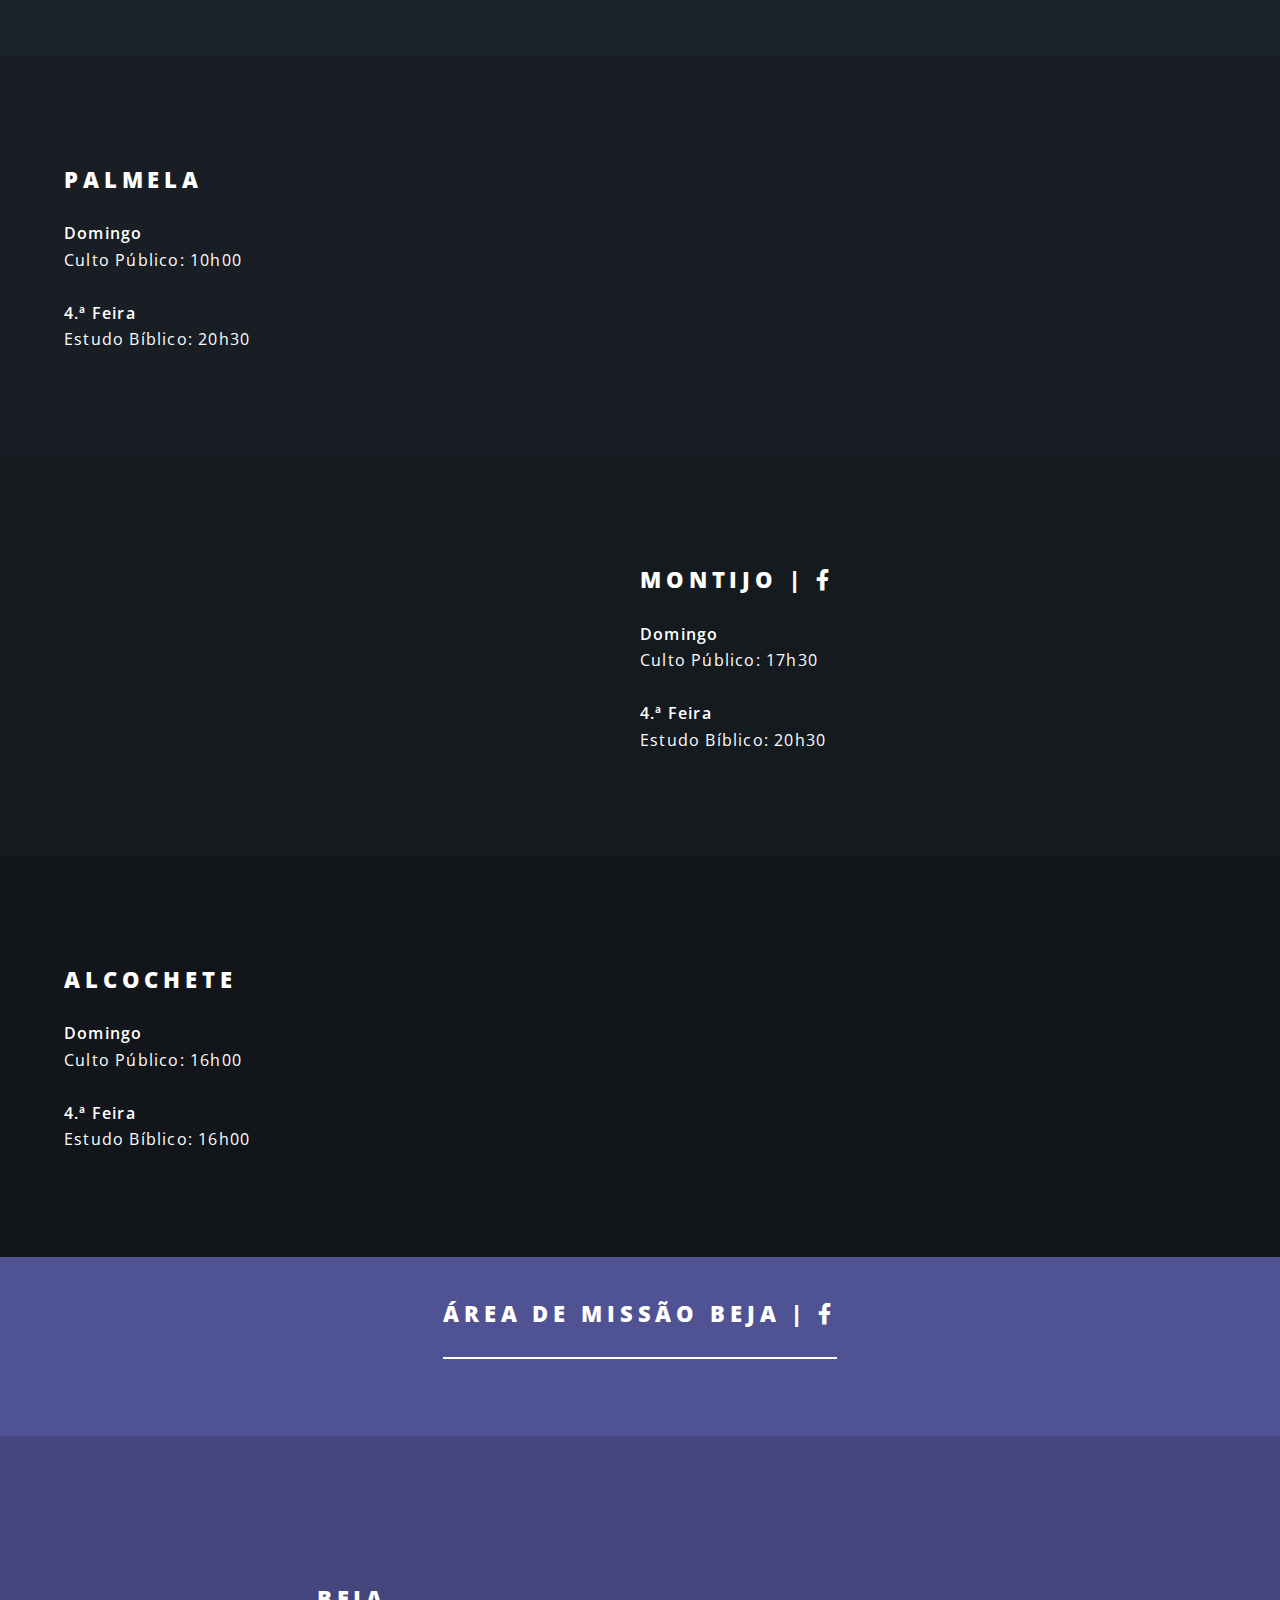
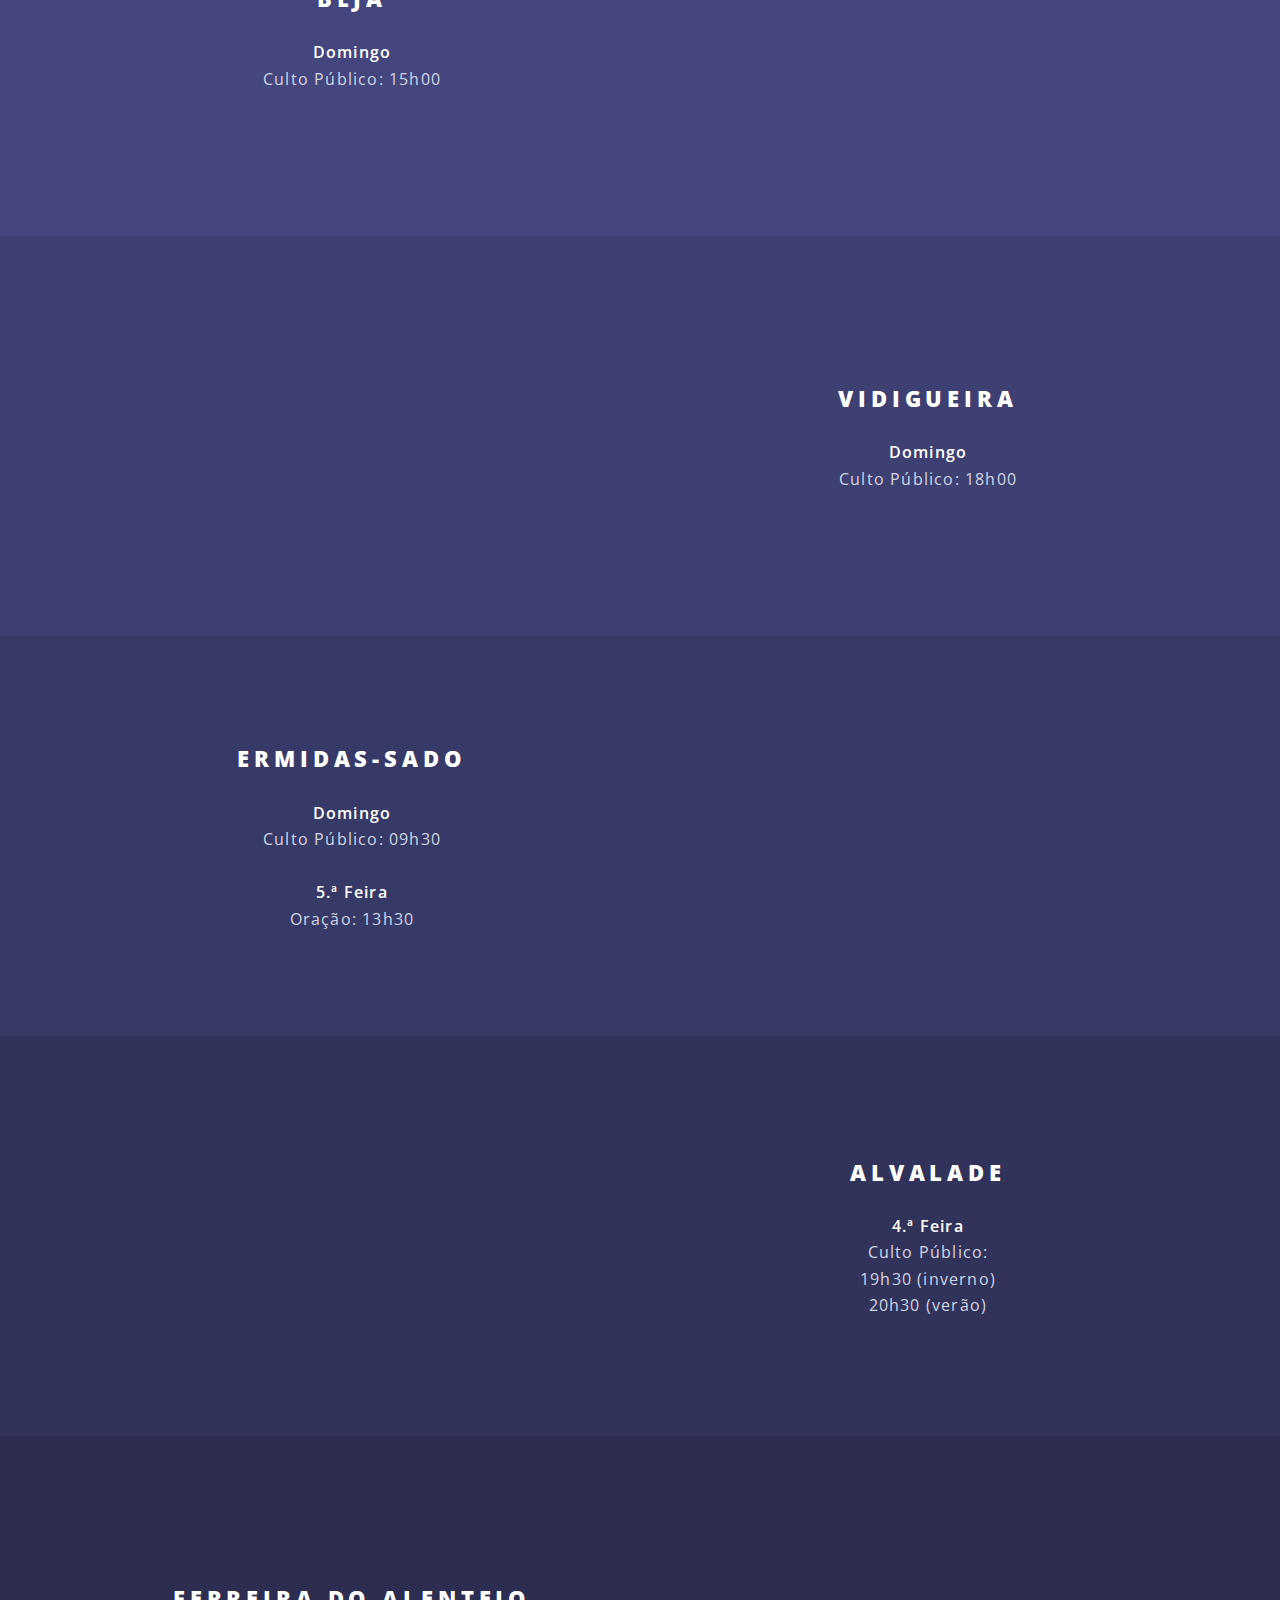
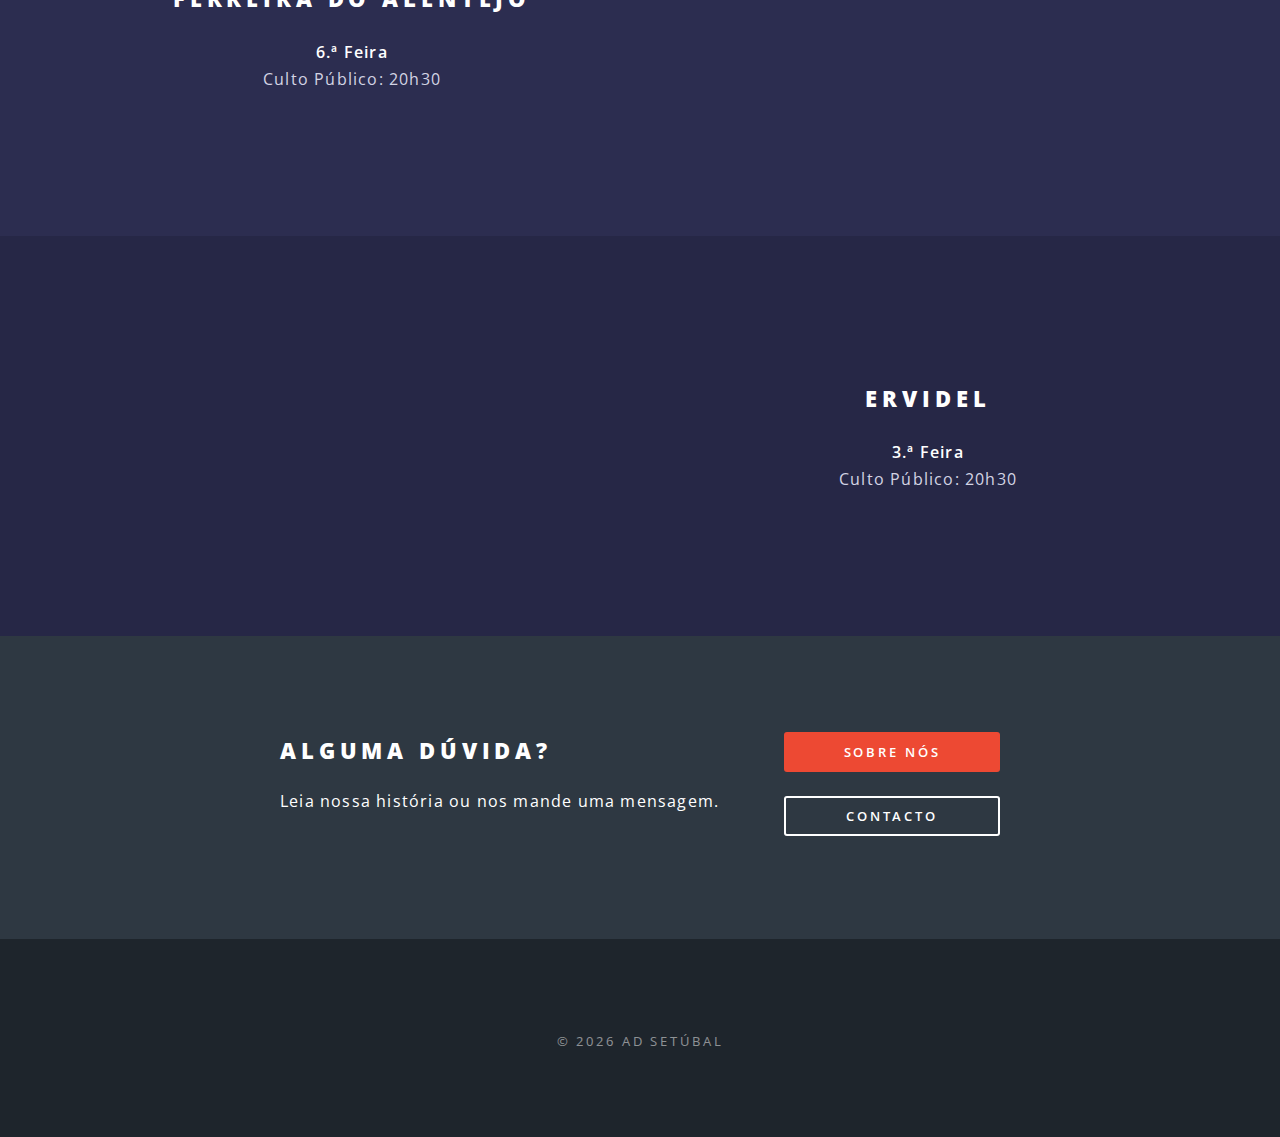
==== commit 275a9e10: "Adicao radio" ====
--- a/index.html
+++ b/index.html
@@ -2,563 +2,610 @@
 <html>
 
 <head>
-	<title>AD Setúbal</title>
-	<meta charset="utf-8" />
-	<meta name="viewport" content="width=device-width, initial-scale=1, user-scalable=no" />
-	<link rel="stylesheet" href="assets/css/main.css" />
-	<noscript>
-		<link rel="stylesheet" href="assets/css/noscript.css" />
-	</noscript>
+    <title>AD Setúbal</title>
+    <meta charset="utf-8" />
+    <meta name="viewport" content="width=device-width, initial-scale=1, user-scalable=no" />
+    <link rel="stylesheet" href="assets/css/main.css" />
+    <noscript>
+        <link rel="stylesheet" href="assets/css/noscript.css" />
+    </noscript>
 </head>
 
 <body class="landing is-preload">
 
-	<!-- Page Wrapper -->
-	<div id="page-wrapper">
-
-		<!-- Header -->
-		<header id="header" class="alt">
-			<h1><a href="index.html">AD Setúbal</a></h1>
-			<nav id="nav">
-				<ul>
-					<li class="special">
-						<a href="#menu" class="menuToggle"><span>Menu</span></a>
-						<div id="menu">
-							<ul>
-								<li><a href="index.html">Home</a></li>
-								<li><a href="nossahistoria.html">Sobre</a></li>
-								<li><a href="#igrejas">Igrejas</a></li>
-								<li><a href="contacto.html">Contactos</a></li>
-							</ul>
-						</div>
-					</li>
-				</ul>
-			</nav>
-		</header>
-
-		<!-- Banner -->
-		<section id="banner">
-			<!-- <div class="inner">
-				<h2>AD Setúbal</h2>
-				<p>
-					Assembleia de Deus Pentecostal de Setúbal<br />
-					e suas congregações<br />
-					Bem-vindo a casa<br />
-				<ul class="actions special">
-					<li><a href="#" class="button primary">Activate</a></li>
-				</ul>
-			</div> -->
-			<img src="images/adsetubal.gif" alt="" />
-			<!-- <video id="bgVideo" preload="true" autoplay loop muted>
-				<source src="images/adsetubal.mp4" type="video/mp4" />
-			</video> -->
-			<a href="#one" class="more scrolly">Veja Mais</a>
-		</section>
-
-		<!-- One -->
-		<section id="one" class="wrapper style1 special">
-			<div class="inner">
-				<header class="major">
-					<h2>
-						OS NOSSOS VALORES<br />
-					</h2>
-					<p>
-						A AD Setúbal assenta em três valores fundamentais:<br />
-					</p>
-				</header>
-
-				<p>
-					<span class="icon solid fa-users major style1"><span class="label">Comunidade</span></span>
-					<br />
-					<div>
-						<h5>Comunidade</h5>
-						Somos uma comunidade de famílias <br />
-						onde todos são bem-vindos.
-					</div>
-				</p>
-
-				<p>
-					<span class="icon solid fa-church major style1"><span class="label">Igreja</span></span>
-					<br />
-					<div>
-						<h5>Igreja</h5>
-						Somos todos uma igreja, a Noiva de Cristo.
-					</div>
-				</p>
-
-				<p>
-					<span class="icon solid fa-cross major style1"><span class="label">Cristo</span></span>
-					<br />
-					<div>
-						<h5>Cristo</h5>
-						Somos centrados em Cristo e defendemos a <br />
-						exclusividade da salvação em Cristo.
-					</div>
-				</p>
-			</div>
-		</section>
-
-		<div id="igrejas"></div>
-		<section id="one" class="wrapper style1 special" style="background-color: #2e3842; height: 115px;">
-			<div class="inner">
-				<header class="major" style="margin-top: -5%;">
-					<h2 style="border-color: rgb(255, 255, 255);">
-						nossas igrejas: DISTRITO DE SETÚBAL<br />
-					</h2>
-				</header>
-			</div>
-		</section>
-
-		<!-- Two -->
-		<section id="two" class="wrapper alt style2">
-			<section class="spotlight">
-				<div class="image">
-					<!-- <img src="images/pic01.jpg" alt="" /> -->
-					<iframe src="https://www.google.com/maps/embed?pb=!1m18!1m12!1m3!1d3121.235884324228!2d-8.891132988040006!3d38.528330368277935!2m3!1f0!2f0!3f0!3m2!1i1024!2i768!4f13.1!3m3!1m2!1s0xd1943a91e4c20d1%3A0x73c871bc423aa3d2!2sR.%20Almeida%20Garrett%2049%2C%202900-212%20Set%C3%BAbal!5e0!3m2!1spt-PT!2spt!4v1698054220186!5m2!1spt-PT!2spt"
-							style="border:0; width: 100%; height: 400px;" allowfullscreen="" loading="lazy"
-							referrerpolicy="no-referrer-when-downgrade"></iframe>
-				</div>
-				<div class="content" style="padding: 2em 4em 2em 4em;">
-					<h2>
-						SETÚBAL - SEDE |
-						<a href="https://www.facebook.com/adsetubal" class="icon brands fa-facebook-f"
-						   target="_blank"><span class="label">Facebook</span></a>
-						<a href="https://www.instagram.com/adsetubal/" class="icon brands fa-instagram"
-						   target="_blank"><span class="label">Instagram</span></a>
-						<a href="https://www.youtube.com/@adsetubal" class="icon brands fa-youtube"
-						   target="_blank"><span class="label">Youtube</span></a>
-					</h2>
-					<div>
-						<strong>Domingo</strong><br />
-						Culto Público: 16h00<br />
-						Escola Dominical: 15h00
-						<br />
-						<br />
-						<strong>4.ª Feira</strong><br />
-						Oração: 10h00
-						<br />
-						<br />
-						<strong>6.ª Feira</strong><br />
-						Estudo Bíblico: 20h30
-					</div>
-				</div>
-			</section>
-
-			<section class="spotlight">
-				<div class="image">
-					<!-- <img src="images/pic01.jpg" alt="" /> -->
-					<iframe src="https://www.google.com/maps/embed?pb=!1m18!1m12!1m3!1d3115.3602976851557!2d-9.078672588035182!3d38.66358696034767!2m3!1f0!2f0!3f0!3m2!1i1024!2i768!4f13.1!3m3!1m2!1s0xd193643a983f96b%3A0x76b4e69cf37bf3c4!2sR.%20Dom%20Manuel%20de%20Melo%202%2C%202830-402%20Barreiro!5e0!3m2!1spt-PT!2spt!4v1698055376191!5m2!1spt-PT!2spt"
-							style="border:0; width: 100%; height: 400px;" allowfullscreen="" loading="lazy"
-							referrerpolicy="no-referrer-when-downgrade"></iframe>
-				</div>
-				<div class="content" style="padding: 2em 4em 2em 4em;">
-					<h2>
-						BARREIRO |
-						<a href="https://www.facebook.com/ADPBarreiro/" class="icon brands fa-facebook-f"
-						   target="_blank"><span class="label">Facebook</span></a>
-						<!-- <a href="#" class="icon brands fa-instagram"><span class="label">Instagram</span></a> -->
-					</h2>
-					<div>
-						<strong>Domingo</strong><br />
-						Culto Público: 09h30<br />
-						Escola Dominical: 11h30
-						<br />
-						<br />
-						<strong>3.ª Feira</strong><br />
-						Oração: 20h30
-						<br />
-						<br />
-						<strong>5.ª Feira</strong><br />
-						Estudo Bíblico: 20h30
-					</div>
-				</div>
-			</section>
-
-			<section class="spotlight">
-				<div class="image">
-					<!-- <img src="images/pic01.jpg" alt="" /> -->
-					<iframe src="https://www.google.com/maps/embed?pb=!1m18!1m12!1m3!1d3116.641863554057!2d-8.913645353061963!3d38.63411926269704!2m3!1f0!2f0!3f0!3m2!1i1024!2i768!4f13.1!3m3!1m2!1s0xd1940ba5cb0c453%3A0xcd8c920ea5f4ea68!2sR.%20Jorge%20de%20Sena%207%2C%202955-177%20Pinhal%20Novo!5e0!3m2!1spt-PT!2spt!4v1698055498350!5m2!1spt-PT!2spt"
-							style="border:0; width: 100%; height: 400px;" allowfullscreen="" loading="lazy"
-							referrerpolicy="no-referrer-when-downgrade"></iframe>
-				</div>
-				<div class="content" style="padding: 2em 4em 2em 4em;">
-					<h2>
-						PINHAL NOVO |
-						<a href="https://www.facebook.com/adpinhalnovo" class="icon brands fa-facebook-f"
-						   target="_blank"><span class="label">Facebook</span></a>
-						<!-- <a href="#" class="icon brands fa-instagram"><span class="label">Instagram</span></a> -->
-					</h2>
-					<div>
-						<strong>Domingo</strong><br />
-						Culto Público: 10h00<br />
-						Escola Dominical: 11h30
-						<br />
-						<br />
-						<strong>3.ª Feira</strong><br />
-						Oração : 15h30
-						<br />
-						<br />
-						<strong>5.ª Feira</strong><br />
-						Estudo Bíblico: 20h30
-					</div>
-				</div>
-			</section>
-
-			<section class="spotlight">
-				<div class="image">
-					<!-- <img src="images/pic01.jpg" alt="" /> -->
-					<iframe src="https://www.google.com/maps/embed?pb=!1m18!1m12!1m3!1d12462.807922097158!2d-9.001799716608017!3d38.65573232505244!2m3!1f0!2f0!3f0!3m2!1i1024!2i768!4f13.1!3m3!1m2!1s0xd19390bcb5c4813%3A0x3600df217632a187!2sAssembleia%20de%20Deus%20da%20Moita!5e0!3m2!1spt-PT!2spt!4v1698055705988!5m2!1spt-PT!2spt"
-							style="border:0; width: 100%; height: 400px;" allowfullscreen="" loading="lazy"
-							referrerpolicy="no-referrer-when-downgrade"></iframe>
-				</div>
-				<div class="content" style="padding: 2em 4em 2em 4em;">
-					<h2>
-						MOITA |
-						<a href="https://www.facebook.com/admoita" class="icon brands fa-facebook-f"
-						   target="_blank"><span class="label">Facebook</span></a>
-						<!-- <a href="#" class="icon brands fa-instagram"><span class="label">Instagram</span></a> -->
-						<a href="https://www.youtube.com/@adsetubal" class="icon brands fa-youtube"
-						   target="_blank"><span class="label">Youtube</span></a>
-					</h2>
-					<div>
-						<strong>Domingo</strong><br />
-						Culto Público: 10h00<br />
-						Escola Dominical: 10h00
-						<br />
-						<br />
-						<strong>3.ª Feira</strong><br />
-						Estudo Bíblico: 20h30
-					</div>
-				</div>
-			</section>
-
-			<section class="spotlight">
-				<div class="image">
-					<!-- <img src="images/pic01.jpg" alt="" /> -->
-					<iframe src="https://www.google.com/maps/embed?pb=!1m18!1m12!1m3!1d779.8549099249614!2d-8.886683171453477!3d38.57018324676609!2m3!1f0!2f0!3f0!3m2!1i1024!2i768!4f13.1!3m3!1m2!1s0xd19417c20db9699%3A0x512bd8191bc7ca76!2sR.%20Her%C3%B3is%20do%20Ultramar%209%2C%202950-102%20Palmela!5e0!3m2!1spt-PT!2spt!4v1698146658249!5m2!1spt-PT!2spt"
-							style="border:0; width: 100%; height: 400px;" allowfullscreen="" loading="lazy"
-							referrerpolicy="no-referrer-when-downgrade"></iframe>
-				</div>
-				<div class="content" style="padding: 2em 4em 2em 4em;">
-					<h2>
-						AIRES
-						<!-- <a href="#" class="icon brands fa-facebook-f"><span class="label">Facebook</span></a>
-						<a href="#" class="icon brands fa-instagram"><span class="label">Instagram</span></a> -->
-					</h2>
-					<div>
-						<strong>Sábado</strong><br />
-						Culto Público: <br />
-						16h00 (inverno)<br />
-						17h00 (verão)
-					</div>
-				</div>
-			</section>
-
-			<section class="spotlight">
-				<div class="image">
-					<!-- <img src="images/pic01.jpg" alt="" /> -->
-					<iframe src="https://www.google.com/maps/embed?pb=!1m18!1m12!1m3!1d3119.4209370048234!2d-8.905320788038571!3d38.570153365828446!2m3!1f0!2f0!3f0!3m2!1i1024!2i768!4f13.1!3m3!1m2!1s0xd19415e01152bdb%3A0xc0115caeb10844c0!2sR.%20Augusto%20Cardoso%2033%2C%202950-229%20Palmela!5e0!3m2!1spt-PT!2spt!4v1698224139060!5m2!1spt-PT!2spt"
-							style="border:0; width: 100%; height: 400px;" allowfullscreen="" loading="lazy"
-							referrerpolicy="no-referrer-when-downgrade"></iframe>
-				</div>
-				<div class="content" style="padding: 2em 4em 2em 4em;">
-					<h2>
-						PALMELA
-						<!-- <a href="#" class="icon brands fa-facebook-f"><span class="label">Facebook</span></a>
-						<a href="#" class="icon brands fa-instagram"><span class="label">Instagram</span></a> -->
-					</h2>
-					<div>
-						<strong>Domingo</strong><br />
-						Culto Público: 10h00
-						<br />
-						<br />
-						<strong>4.ª Feira</strong><br />
-						Estudo Bíblico: 20h30
-					</div>
-				</div>
-			</section>
-
-			<section class="spotlight">
-				<div class="image">
-					<!-- <img src="images/pic01.jpg" alt="" /> -->
-					<iframe src="https://www.google.com/maps/embed?pb=!1m18!1m12!1m3!1d2201.6224090034793!2d-8.971825066088233!3d38.70485209671836!2m3!1f0!2f0!3f0!3m2!1i1024!2i768!4f13.1!3m3!1m2!1s0xd1939a1cb66a321%3A0xe48c9ad90703c11b!2sR.%20Bulh%C3%A3o%20Pato%2078%2C%202870-362%20Montijo!5e0!3m2!1spt-PT!2spt!4v1698055879423!5m2!1spt-PT!2spt"
-							style="border:0; width: 100%; height: 400px;" allowfullscreen="" loading="lazy"
-							referrerpolicy="no-referrer-when-downgrade"></iframe>
-				</div>
-				<div class="content" style="padding: 2em 4em 2em 4em;">
-					<h2>
-						MONTIJO |
-						<a href="https://www.facebook.com/admontijo" class="icon brands fa-facebook-f"
-						   target="_blank"><span class="label">Facebook</span></a>
-						<!-- <a href="#" class="icon brands fa-instagram"><span class="label">Instagram</span></a> -->
-					</h2>
-					<div>
-						<strong>Domingo</strong><br />
-						Culto Público: 17h30
-						<br />
-						<br />
-						<strong>4.ª Feira</strong><br />
-						Estudo Bíblico: 20h30
-					</div>
-				</div>
-			</section>
-
-			<section class="spotlight">
-				<div class="image">
-					<!-- <img src="images/pic01.jpg" alt="" /> -->
-					<iframe src="https://www.google.com/maps/embed?pb=!1m18!1m12!1m3!1d3111.3671744783587!2d-8.96363020348515!3d38.755281700529125!2m3!1f0!2f0!3f0!3m2!1i1024!2i768!4f13.1!3m3!1m2!1s0xd193bb16ef1df05%3A0x6776e148bee55df4!2sR.%20Jos%C3%A9%20Andr%C3%A9%20dos%20Santos%2053%2C%202890-055%20Alcochete!5e0!3m2!1spt-PT!2spt!4v1698055947094!5m2!1spt-PT!2spt"
-							style="border:0; width: 100%; height: 400px;" allowfullscreen="" loading="lazy"
-							referrerpolicy="no-referrer-when-downgrade"></iframe>
-				</div>
-				<div class="content" style="padding: 2em 4em 2em 4em;">
-					<h2>
-						ALCOCHETE
-						<!-- <a href="#" class="icon brands fa-facebook-f"><span class="label">Facebook</span></a>
-						<a href="#" class="icon brands fa-instagram"><span class="label">Instagram</span></a> -->
-					</h2>
-					<div>
-						<strong>Domingo</strong><br />
-						Culto Público: 16h00
-						<br />
-						<br />
-						<strong>4.ª Feira</strong><br />
-						Estudo Bíblico: 16h00
-					</div>
-				</div>
-			</section>
-
-			<!-- <section class="spotlight">
-				<div class="image"><img src="images/pic03.jpg" alt="" /></div>
-				<div class="content">
-					<h2>Augue eleifend aliquet<br />
-						sed condimentum</h2>
-					<p>Aliquam ut ex ut augue consectetur interdum. Donec hendrerit imperdiet. Mauris eleifend fringilla
-						nullam aenean mi ligula.</p>
-				</div>
-			</section> -->
-		</section>
-
-		<!-- Three -->
-		<section id="three" class="wrapper style3 special" style="padding: 6em 0 0em 0">
-			<div class="inner">
-				<header class="major" style="margin-top: -5%;">
-					<h2 style="border-color: rgb(255, 255, 255);">
-						ÁREA DE MISSÃO BEJA |
-						<a href="https://www.facebook.com/ADMissaoBeja/" class="icon brands fa-facebook-f"
-						   target="_blank"><span class="label">Facebook</span></a>
-					</h2>
-				</header>
-			</div>
-
-			<section class="spotlight">
-				<div class="image">
-					<!-- <img src="images/pic01.jpg" alt="" /> -->
-					<iframe src="https://www.google.com/maps/embed?pb=!1m18!1m12!1m3!1d3143.1943404981766!2d-7.870465788058177!3d38.019248597921944!2m3!1f0!2f0!3f0!3m2!1i1024!2i768!4f13.1!3m3!1m2!1s0xd1a74837454930f%3A0x51fef176daee4f44!2sR.%20Camilo%20Castelo%20Branco%209%2C%207800-280%20Beja!5e0!3m2!1spt-PT!2spt!4v1698056712386!5m2!1spt-PT!2spt"
-							style="border:0; width: 100%; height: 400px;" allowfullscreen="" loading="lazy"
-							referrerpolicy="no-referrer-when-downgrade"></iframe>
-				</div>
-				<div class="content" style="padding: 2em 4em 2em 4em;">
-					<h2>
-						BEJA<br />
-						<!-- <a href="#" class="icon brands fa-facebook-f"><span class="label">Facebook</span></a>
-						<a href="#" class="icon brands fa-instagram"><span class="label">Instagram</span></a> -->
-					</h2>
-					<div>
-						<strong>Domingo</strong><br />
-						Culto Público: 15h00
-					</div>
-				</div>
-			</section>
-
-			<section class="spotlight">
-				<div class="image">
-					<!-- <img src="images/pic01.jpg" alt="" /> -->
-					<iframe src="https://www.google.com/maps/embed?pb=!1m18!1m12!1m3!1d3134.8730740136853!2d-7.800737788051338!3d38.212843386686956!2m3!1f0!2f0!3f0!3m2!1i1024!2i768!4f13.1!3m3!1m2!1s0xd1a081057d20f73%3A0x77ba0e6f1dd699ac!2sR.%20da%20Boavista%206%2C%20Vidigueira!5e0!3m2!1spt-PT!2spt!4v1698056768234!5m2!1spt-PT!2spt"
-							style="border:0; width: 100%; height: 400px;" allowfullscreen="" loading="lazy"
-							referrerpolicy="no-referrer-when-downgrade"></iframe>
-				</div>
-				<div class="content" style="padding: 2em 4em 2em 4em;">
-					<h2>
-						VIDIGUEIRA<br />
-						<!-- <a href="#" class="icon brands fa-facebook-f"><span class="label">Facebook</span></a>
-						<a href="#" class="icon brands fa-instagram"><span class="label">Instagram</span></a> -->
-					</h2>
-					<div>
-						<strong>Domingo</strong><br />
-						Culto Público: 18h00
-					</div>
-				</div>
-			</section>
-
-			<section class="spotlight">
-				<div class="image">
-					<!-- <img src="images/pic01.jpg" alt="" /> -->
-					<iframe src="https://www.google.com/maps/embed?pb=!1m18!1m12!1m3!1d3143.763199916175!2d-8.41458417568399!3d38.00598351049691!2m3!1f0!2f0!3f0!3m2!1i1024!2i768!4f13.1!3m3!1m2!1s0xd1a4a0deae93ceb%3A0xe1013c53ce9015e4!2sAv.%20Manuel%20Joaquim%20Pereira%2072%2C%207565-201%20Ermidas%20do%20Sado!5e0!3m2!1spt-PT!2spt!4v1698056829828!5m2!1spt-PT!2spt"
-							style="border:0; width: 100%; height: 400px;" allowfullscreen="" loading="lazy"
-							referrerpolicy="no-referrer-when-downgrade"></iframe>
-				</div>
-				<div class="content" style="padding: 2em 4em 2em 4em;">
-					<h2>
-						ERMIDAS-Sado<br />
-						<!-- <a href="#" class="icon brands fa-facebook-f"><span class="label">Facebook</span></a>
-						<a href="#" class="icon brands fa-instagram"><span class="label">Instagram</span></a> -->
-					</h2>
-					<div>
-						<strong>Domingo</strong><br />
-						Culto Público: 09h30
-						<br />
-						<br />
-						<strong>5.ª Feira</strong><br />
-						Oração: 13h30
-					</div>
-				</div>
-			</section>
-
-			<section class="spotlight">
-				<div class="image">
-					<!-- <img src="images/pic01.jpg" alt="" /> -->
-					<iframe src="https://www.google.com/maps/embed?pb=!1m18!1m12!1m3!1d4449.930564507233!2d-8.39277680745532!3d37.94033286482431!2m3!1f0!2f0!3f0!3m2!1i1024!2i768!4f13.1!3m3!1m2!1s0xd1a4956fb5c222f%3A0x91be035762985b3f!2sR.%2031%20Maio%2018%2C%207565-021%20Alvalade!5e0!3m2!1spt-PT!2spt!4v1698056886642!5m2!1spt-PT!2spt"
-							style="border:0; width: 100%; height: 400px;" allowfullscreen="" loading="lazy"
-							referrerpolicy="no-referrer-when-downgrade"></iframe>
-				</div>
-				<div class="content" style="padding: 2em 4em 2em 4em;">
-					<h2>
-						ALVALADE<br />
-						<!-- <a href="#" class="icon brands fa-facebook-f"><span class="label">Facebook</span></a>
-						<a href="#" class="icon brands fa-instagram"><span class="label">Instagram</span></a> -->
-					</h2>
-					<div>
-						<strong>4.ª Feira</strong><br />
-						Culto Público: <br />
-						19h30 (inverno)<br />
-						20h30 (verão)
-					</div>
-				</div>
-			</section>
-
-			<section class="spotlight">
-				<div class="image">
-					<!-- <img src="images/pic01.jpg" alt="" /> -->
-					<iframe src="https://www.google.com/maps/embed?pb=!1m18!1m12!1m3!1d3141.4542806898985!2d-8.117102706654395!3d38.059800248240435!2m3!1f0!2f0!3f0!3m2!1i1024!2i768!4f13.1!3m3!1m2!1s0xd1a156a53018bb1%3A0x134d4b43b2d80237!2sR.%20Mte.%20de%20Aviz%2020%2C%207900-665%20Ferreira%20do%20Alentejo!5e0!3m2!1spt-PT!2spt!4v1698056944988!5m2!1spt-PT!2spt"
-							style="border:0; width: 100%; height: 400px;" allowfullscreen="" loading="lazy"
-							referrerpolicy="no-referrer-when-downgrade"></iframe>
-				</div>
-				<div class="content" style="padding: 2em 4em 2em 4em;">
-					<h2>
-						FERREIRA DO ALENTEJO<br />
-						<!-- <a href="#" class="icon brands fa-facebook-f"><span class="label">Facebook</span></a>
-						<a href="#" class="icon brands fa-instagram"><span class="label">Instagram</span></a> -->
-					</h2>
-					<div>
-						<strong>6.ª Feira</strong><br />
-						Culto Público: 20h30
-					</div>
-				</div>
-			</section>
-
-			<section class="spotlight">
-				<div class="image">
-					<!-- <img src="images/pic01.jpg" alt="" /> -->
-					<iframe src="https://www.google.com/maps/embed?pb=!1m18!1m12!1m3!1d8897.093483434413!2d-8.085955909307094!3d37.963181563222555!2m3!1f0!2f0!3f0!3m2!1i1024!2i768!4f13.1!3m3!1m2!1s0xd1a6bd204d2d5e1%3A0xacdeb0e27315952d!2sRua%205%20de%20Outubro%208%2C%207600-207%20Ervidel!5e0!3m2!1spt-PT!2spt!4v1698146979154!5m2!1spt-PT!2spt"
-							style="border:0; width: 100%; height: 400px;" allowfullscreen="" loading="lazy"
-							referrerpolicy="no-referrer-when-downgrade"></iframe>
-				</div>
-				<div class="content" style="padding: 2em 4em 2em 4em;">
-					<h2>
-						ERVIDEL<br />
-						<!-- <a href="#" class="icon brands fa-facebook-f"><span class="label">Facebook</span></a>
-						<a href="#" class="icon brands fa-instagram"><span class="label">Instagram</span></a> -->
-					</h2>
-					<div>
-						<strong>3.ª Feira</strong><br />
-						Culto Público: 20h30
-					</div>
-				</div>
-			</section>
-
-			<!-- <div class="inner">
-				<header class="major">
-					<h2>Accumsan mus tortor nunc aliquet</h2>
-					<p>Aliquam ut ex ut augue consectetur interdum. Donec amet imperdiet eleifend<br />
-						fringilla tincidunt. Nullam dui leo Aenean mi ligula, rhoncus ullamcorper.</p>
-				</header>
-				<ul class="features">
-					<li class="icon fa-paper-plane">
-						<h3>Arcu accumsan</h3>
-						<p>Augue consectetur sed interdum imperdiet et ipsum. Mauris lorem tincidunt nullam amet leo
-							Aenean ligula consequat consequat.</p>
-					</li>
-					<li class="icon solid fa-laptop">
-						<h3>Ac Augue Eget</h3>
-						<p>Augue consectetur sed interdum imperdiet et ipsum. Mauris lorem tincidunt nullam amet leo
-							Aenean ligula consequat consequat.</p>
-					</li>
-					<li class="icon solid fa-code">
-						<h3>Mus Scelerisque</h3>
-						<p>Augue consectetur sed interdum imperdiet et ipsum. Mauris lorem tincidunt nullam amet leo
-							Aenean ligula consequat consequat.</p>
-					</li>
-					<li class="icon solid fa-headphones-alt">
-						<h3>Mauris Imperdiet</h3>
-						<p>Augue consectetur sed interdum imperdiet et ipsum. Mauris lorem tincidunt nullam amet leo
-							Aenean ligula consequat consequat.</p>
-					</li>
-					<li class="icon fa-heart">
-						<h3>Aenean Primis</h3>
-						<p>Augue consectetur sed interdum imperdiet et ipsum. Mauris lorem tincidunt nullam amet leo
-							Aenean ligula consequat consequat.</p>
-					</li>
-					<li class="icon fa-flag">
-						<h3>Tortor Ut</h3>
-						<p>Augue consectetur sed interdum imperdiet et ipsum. Mauris lorem tincidunt nullam amet leo
-							Aenean ligula consequat consequat.</p>
-					</li>
-				</ul>
-			</div> -->
-		</section>
-
-		<!-- CTA -->
-		<section id="cta" class="wrapper style4">
-			<div class="inner">
-				<header>
-					<h2>alguma dúvida?</h2>
-					<p>Leia nossa história ou nos mande uma mensagem.</p>
-				</header>
-				<ul class="actions stacked">
-					<li><a href="#" class="button fit primary">Sobre Nós</a></li>
-					<li><a href="#" class="button fit">Contacto</a></li>
-				</ul>
-			</div>
-		</section>
-
-		<!-- Footer -->
-		<footer id="footer">
-			<!-- <ul class="icons">
-				<li><a href="#" class="icon brands fa-twitter"><span class="label">Twitter</span></a></li>
-				<li><a href="#" class="icon brands fa-dribbble"><span class="label">Dribbble</span></a></li>
-				<li><a href="#" class="icon solid fa-envelope"><span class="label">Email</span></a></li>
-			</ul> -->
-			<ul class="copyright">
-				<li>
-					&copy;
-					<span id="copyright">
-						<script>document.getElementById('copyright').appendChild(document.createTextNode(new Date().getFullYear()))</script>
-					</span>
-					AD Setúbal
-				</li>
-			</ul>
-		</footer>
-
-	</div>
-
-	<!-- Scripts -->
-	<script src="assets/js/jquery.min.js"></script>
-	<script src="assets/js/jquery.scrollex.min.js"></script>
-	<script src="assets/js/jquery.scrolly.min.js"></script>
-	<script src="assets/js/browser.min.js"></script>
-	<script src="assets/js/breakpoints.min.js"></script>
-	<script src="assets/js/util.js"></script>
-	<script src="assets/js/main.js"></script>
+    <!-- Page Wrapper -->
+    <div id="page-wrapper">
+
+        <!-- Header -->
+        <header id="header" class="alt">
+            <h1><a href="index.html">AD Setúbal</a></h1>
+            <nav id="nav">
+                <ul>
+                    <li class="special">
+                        <a href="#menu" class="menuToggle"><span>Menu</span></a>
+                        <div id="menu">
+                            <ul>
+                                <li><a href="index.html">Home</a></li>
+                                <li><a href="nossahistoria.html">Sobre</a></li>
+                                <li><a href="#igrejas">Igrejas</a></li>
+                                <li><a href="contacto.html">Contactos</a></li>
+                            </ul>
+                        </div>
+                    </li>
+                </ul>
+            </nav>
+        </header>
+
+        <!-- Banner -->
+        <section id="banner">
+            <!-- <div class="inner">
+                <h2>AD Setúbal</h2>
+                <p>
+                    Assembleia de Deus Pentecostal de Setúbal<br />
+                    e suas congregações<br />
+                    Bem-vindo a casa<br />
+                <ul class="actions special">
+                    <li><a href="#" class="button primary">Activate</a></li>
+                </ul>
+            </div> -->
+            <!--<img src="images/adsetubal.gif" alt="" />-->
+            <!--<video id="bgVideo" preload="true" autoplay loop muted>
+                <source src="images/adsetubal.mp4" type="video/mp4" />
+            </video>-->
+            <div class="sp-section-background" data-type="video" data-video-source="file" data-video-id="images/adsetubal.mp4" data-style="" style="left: 0%;">
+                <video id="bgVideo" style="width: 100%;" playsinline="" webkit-playsinline="" allowfullscreen="false" autoplay="" muted="" loop="">
+                    <source src="images/adsetubal.mp4" type="video/mp4">
+                </video>
+            </div>
+            <a href="#one" class="more scrolly">Veja Mais</a>
+        </section>
+
+        <!-- Radio -->
+        <div style="position: fixed; top: 3em; right: 0; background: rgba(0,0,0,0.5); width: 300px; height: 200px; ">
+            <h4 style="text-align: center;">
+                NA Rádio
+            </h4>
+            <div id="media-player" style="visibility:visible;position: absolute; left: -50000px;">
+                <audio id="media-audio" preload="">
+                    <source src="https://ssl.evsportugal.net:8040/stream" type="audio/mpeg">
+                </audio>
+                <div id="media-controls"></div>
+            </div>
+            <div id="PlayingNow" class="item my-auto">
+                <div>
+                    <div class="d-flex flex-row justify-content-center">
+                        <div class="FrameCover">
+                            <img class="coveralbum" src="" style="width: 45%; float: left;">
+                        </div>
+                    </div>
+                    <div style="margin-left: 10px; float: left; width: 50%; font-size: 10pt;">
+                        <div id="idtitlect" class="d-flex flex-row justify-content-center mt-1 ">
+                            <div id="tracktitle" class="tracktitle"></div>
+                        </div>
+                        <div id="idartistct" class="d-flex flex-row justify-content-center">
+                            <div id="trackartist" class="trackartist"></div>
+                        </div>
+                        <div id="idalbumct" class="d-flex flex-row justify-content-center">
+                            <div id="trackalbum" class="trackalbum"></div>
+                        </div>
+                    </div>
+                </div>
+            </div>
+            <div id="playerbar" class="d-flex flex-row justify-content-center">
+                <div id="media-controls">
+                    <button id="play-pause-button" class="play" title="play" onclick="togglePlayPause();">play</button>
+                </div>
+            </div>
+            <div id="trackdata" style="visibility:visible">
+                <span id="auxTitle" style="visibility:hidden"></span>
+                <span id="auxAlbum" style="visibility:hidden"></span>
+                <span id="auxArtist" style="visibility:hidden"></span>
+                <span id="statePlaying" style="visibility:hidden"></span>
+            </div>
+        </div>
+        <!-- Fim Radio -->
+        <!-- One -->
+        <section id="one" class="wrapper style1 special">
+            <div class="inner">
+                <header class="major">
+                    <h2>
+                        OS NOSSOS VALORES<br />
+                    </h2>
+                    <p>
+                        A AD Setúbal assenta em três valores fundamentais:<br />
+                    </p>
+                </header>
+
+                <p>
+                    <span class="icon solid fa-users major style1"><span class="label">Comunidade</span></span>
+                    <br />
+                    <div>
+                        <h5>Comunidade</h5>
+                        Somos uma comunidade de famílias <br />
+                        onde todos são bem-vindos.
+                    </div>
+                </p>
+
+                <p>
+                    <span class="icon solid fa-church major style1"><span class="label">Igreja</span></span>
+                    <br />
+                    <div>
+                        <h5>Igreja</h5>
+                        Somos todos uma igreja, a Noiva de Cristo.
+                    </div>
+                </p>
+
+                <p>
+                    <span class="icon solid fa-cross major style1"><span class="label">Cristo</span></span>
+                    <br />
+                    <div>
+                        <h5>Cristo</h5>
+                        Somos centrados em Cristo e defendemos a <br />
+                        exclusividade da salvação em Cristo.
+                    </div>
+                </p>
+            </div>
+        </section>
+
+        <div id="igrejas"></div>
+        <section id="one" class="wrapper style1 special" style="background-color: #2e3842; height: 115px;">
+            <div class="inner">
+                <header class="major" style="margin-top: -5%;">
+                    <h2 style="border-color: rgb(255, 255, 255);">
+                        nossas igrejas: DISTRITO DE SETÚBAL<br />
+                    </h2>
+                </header>
+            </div>
+        </section>
+
+        <!-- Two -->
+        <section id="two" class="wrapper alt style2">
+            <section class="spotlight">
+                <div class="image">
+                    <!-- <img src="images/pic01.jpg" alt="" /> -->
+                    <iframe src="https://www.google.com/maps/embed?pb=!1m18!1m12!1m3!1d3121.235884324228!2d-8.891132988040006!3d38.528330368277935!2m3!1f0!2f0!3f0!3m2!1i1024!2i768!4f13.1!3m3!1m2!1s0xd1943a91e4c20d1%3A0x73c871bc423aa3d2!2sR.%20Almeida%20Garrett%2049%2C%202900-212%20Set%C3%BAbal!5e0!3m2!1spt-PT!2spt!4v1698054220186!5m2!1spt-PT!2spt"
+                            style="border:0; width: 100%; height: 400px;" allowfullscreen="" loading="lazy"
+                            referrerpolicy="no-referrer-when-downgrade"></iframe>
+                </div>
+                <div class="content" style="padding: 2em 4em 2em 4em;">
+                    <h2>
+                        SETÚBAL - SEDE |
+                        <a href="https://www.facebook.com/adsetubal" class="icon brands fa-facebook-f"
+                           target="_blank"><span class="label">Facebook</span></a>
+                        <a href="https://www.instagram.com/adsetubal/" class="icon brands fa-instagram"
+                           target="_blank"><span class="label">Instagram</span></a>
+                        <a href="https://www.youtube.com/@adsetubal" class="icon brands fa-youtube"
+                           target="_blank"><span class="label">Youtube</span></a>
+                    </h2>
+                    <div>
+                        <strong>Domingo</strong><br />
+                        Culto Público: 16h00<br />
+                        Escola Dominical: 15h00
+                        <br />
+                        <br />
+                        <strong>4.ª Feira</strong><br />
+                        Oração: 10h00
+                        <br />
+                        <br />
+                        <strong>6.ª Feira</strong><br />
+                        Estudo Bíblico: 20h30
+                    </div>
+                </div>
+            </section>
+
+            <section class="spotlight">
+                <div class="image">
+                    <!-- <img src="images/pic01.jpg" alt="" /> -->
+                    <iframe src="https://www.google.com/maps/embed?pb=!1m18!1m12!1m3!1d3115.3602976851557!2d-9.078672588035182!3d38.66358696034767!2m3!1f0!2f0!3f0!3m2!1i1024!2i768!4f13.1!3m3!1m2!1s0xd193643a983f96b%3A0x76b4e69cf37bf3c4!2sR.%20Dom%20Manuel%20de%20Melo%202%2C%202830-402%20Barreiro!5e0!3m2!1spt-PT!2spt!4v1698055376191!5m2!1spt-PT!2spt"
+                            style="border:0; width: 100%; height: 400px;" allowfullscreen="" loading="lazy"
+                            referrerpolicy="no-referrer-when-downgrade"></iframe>
+                </div>
+                <div class="content" style="padding: 2em 4em 2em 4em;">
+                    <h2>
+                        BARREIRO |
+                        <a href="https://www.facebook.com/ADPBarreiro/" class="icon brands fa-facebook-f"
+                           target="_blank"><span class="label">Facebook</span></a>
+                        <!-- <a href="#" class="icon brands fa-instagram"><span class="label">Instagram</span></a> -->
+                    </h2>
+                    <div>
+                        <strong>Domingo</strong><br />
+                        Culto Público: 09h30<br />
+                        Escola Dominical: 11h30
+                        <br />
+                        <br />
+                        <strong>3.ª Feira</strong><br />
+                        Oração: 20h30
+                        <br />
+                        <br />
+                        <strong>5.ª Feira</strong><br />
+                        Estudo Bíblico: 20h30
+                    </div>
+                </div>
+            </section>
+
+            <section class="spotlight">
+                <div class="image">
+                    <!-- <img src="images/pic01.jpg" alt="" /> -->
+                    <iframe src="https://www.google.com/maps/embed?pb=!1m18!1m12!1m3!1d3116.641863554057!2d-8.913645353061963!3d38.63411926269704!2m3!1f0!2f0!3f0!3m2!1i1024!2i768!4f13.1!3m3!1m2!1s0xd1940ba5cb0c453%3A0xcd8c920ea5f4ea68!2sR.%20Jorge%20de%20Sena%207%2C%202955-177%20Pinhal%20Novo!5e0!3m2!1spt-PT!2spt!4v1698055498350!5m2!1spt-PT!2spt"
+                            style="border:0; width: 100%; height: 400px;" allowfullscreen="" loading="lazy"
+                            referrerpolicy="no-referrer-when-downgrade"></iframe>
+                </div>
+                <div class="content" style="padding: 2em 4em 2em 4em;">
+                    <h2>
+                        PINHAL NOVO |
+                        <a href="https://www.facebook.com/adpinhalnovo" class="icon brands fa-facebook-f"
+                           target="_blank"><span class="label">Facebook</span></a>
+                        <!-- <a href="#" class="icon brands fa-instagram"><span class="label">Instagram</span></a> -->
+                    </h2>
+                    <div>
+                        <strong>Domingo</strong><br />
+                        Culto Público: 10h00<br />
+                        Escola Dominical: 11h30
+                        <br />
+                        <br />
+                        <strong>3.ª Feira</strong><br />
+                        Oração : 15h30
+                        <br />
+                        <br />
+                        <strong>5.ª Feira</strong><br />
+                        Estudo Bíblico: 20h30
+                    </div>
+                </div>
+            </section>
+
+            <section class="spotlight">
+                <div class="image">
+                    <!-- <img src="images/pic01.jpg" alt="" /> -->
+                    <iframe src="https://www.google.com/maps/embed?pb=!1m18!1m12!1m3!1d12462.807922097158!2d-9.001799716608017!3d38.65573232505244!2m3!1f0!2f0!3f0!3m2!1i1024!2i768!4f13.1!3m3!1m2!1s0xd19390bcb5c4813%3A0x3600df217632a187!2sAssembleia%20de%20Deus%20da%20Moita!5e0!3m2!1spt-PT!2spt!4v1698055705988!5m2!1spt-PT!2spt"
+                            style="border:0; width: 100%; height: 400px;" allowfullscreen="" loading="lazy"
+                            referrerpolicy="no-referrer-when-downgrade"></iframe>
+                </div>
+                <div class="content" style="padding: 2em 4em 2em 4em;">
+                    <h2>
+                        MOITA |
+                        <a href="https://www.facebook.com/admoita" class="icon brands fa-facebook-f"
+                           target="_blank"><span class="label">Facebook</span></a>
+                        <!-- <a href="#" class="icon brands fa-instagram"><span class="label">Instagram</span></a> -->
+                        <a href="https://www.youtube.com/@adsetubal" class="icon brands fa-youtube"
+                           target="_blank"><span class="label">Youtube</span></a>
+                    </h2>
+                    <div>
+                        <strong>Domingo</strong><br />
+                        Culto Público: 10h00<br />
+                        Escola Dominical: 10h00
+                        <br />
+                        <br />
+                        <strong>3.ª Feira</strong><br />
+                        Estudo Bíblico: 20h30
+                    </div>
+                </div>
+            </section>
+
+            <section class="spotlight">
+                <div class="image">
+                    <!-- <img src="images/pic01.jpg" alt="" /> -->
+                    <iframe src="https://www.google.com/maps/embed?pb=!1m18!1m12!1m3!1d1559.7081411205552!2d-8.887241668933587!3d38.57026057931252!2m3!1f0!2f0!3f0!3m2!1i1024!2i768!4f13.1!3m3!1m2!1s0xd1941dd4e948c7f%3A0xcb38f0d05c941891!2sAssembleia%20de%20Deus%20de%20Set%C3%BAbal%20(AD%20Aires)!5e0!3m2!1spt-PT!2spt!4v1698919772075!5m2!1spt-PT!2spt"
+                            style="border: 0; width: 100%; height: 400px;" allowfullscreen="" loading="lazy" referrerpolicy="no-referrer-when-downgrade"></iframe>
+                </div>
+                <div class="content" style="padding: 2em 4em 2em 4em;">
+                    <h2>
+                        AIRES
+                        <!-- <a href="#" class="icon brands fa-facebook-f"><span class="label">Facebook</span></a>
+                        <a href="#" class="icon brands fa-instagram"><span class="label">Instagram</span></a> -->
+                    </h2>
+                    <div>
+                        <strong>Sábado</strong><br />
+                        Culto Público: <br />
+                        16h00 (inverno)<br />
+                        17h00 (verão)
+                    </div>
+                </div>
+            </section>
+
+            <section class="spotlight">
+                <div class="image">
+                    <!-- <img src="images/pic01.jpg" alt="" /> -->
+                    <iframe src="https://www.google.com/maps/embed?pb=!1m18!1m12!1m3!1d1311.5538166047138!2d-8.903291970806563!3d38.57021500635898!2m3!1f0!2f0!3f0!3m2!1i1024!2i768!4f13.1!3m3!1m2!1s0xd19417c11eee021%3A0x15c5d3948764a4ca!2sAssembleia%20de%20Deus%20de%20Set%C3%BAbal%20(AD%20Palmela)!5e0!3m2!1spt-PT!2spt!4v1698919882063!5m2!1spt-PT!2spt"
+                            style="border: 0; width: 100%; height: 400px;" allowfullscreen="" loading="lazy" referrerpolicy="no-referrer-when-downgrade"></iframe>
+                </div>
+                <div class="content" style="padding: 2em 4em 2em 4em;">
+                    <h2>
+                        PALMELA
+                        <!-- <a href="#" class="icon brands fa-facebook-f"><span class="label">Facebook</span></a>
+                        <a href="#" class="icon brands fa-instagram"><span class="label">Instagram</span></a> -->
+                    </h2>
+                    <div>
+                        <strong>Domingo</strong><br />
+                        Culto Público: 10h00
+                        <br />
+                        <br />
+                        <strong>4.ª Feira</strong><br />
+                        Estudo Bíblico: 20h30
+                    </div>
+                </div>
+            </section>
+
+            <section class="spotlight">
+                <div class="image">
+                    <!-- <img src="images/pic01.jpg" alt="" /> -->
+                    <iframe src="https://www.google.com/maps/embed?pb=!1m18!1m12!1m3!1d2201.6224090034793!2d-8.971825066088233!3d38.70485209671836!2m3!1f0!2f0!3f0!3m2!1i1024!2i768!4f13.1!3m3!1m2!1s0xd1939a1cb66a321%3A0xe48c9ad90703c11b!2sR.%20Bulh%C3%A3o%20Pato%2078%2C%202870-362%20Montijo!5e0!3m2!1spt-PT!2spt!4v1698055879423!5m2!1spt-PT!2spt"
+                            style="border:0; width: 100%; height: 400px;" allowfullscreen="" loading="lazy"
+                            referrerpolicy="no-referrer-when-downgrade"></iframe>
+                </div>
+                <div class="content" style="padding: 2em 4em 2em 4em;">
+                    <h2>
+                        MONTIJO |
+                        <a href="https://www.facebook.com/admontijo" class="icon brands fa-facebook-f"
+                           target="_blank"><span class="label">Facebook</span></a>
+                        <!-- <a href="#" class="icon brands fa-instagram"><span class="label">Instagram</span></a> -->
+                    </h2>
+                    <div>
+                        <strong>Domingo</strong><br />
+                        Culto Público: 17h30
+                        <br />
+                        <br />
+                        <strong>4.ª Feira</strong><br />
+                        Estudo Bíblico: 20h30
+                    </div>
+                </div>
+            </section>
+
+            <section class="spotlight">
+                <div class="image">
+                    <!-- <img src="images/pic01.jpg" alt="" /> -->
+                    <iframe src="https://www.google.com/maps/embed?pb=!1m18!1m12!1m3!1d3111.3899117877136!2d-8.96461525462417!3d38.75476009770969!2m3!1f0!2f0!3f0!3m2!1i1024!2i768!4f13.1!3m3!1m2!1s0xd193b4d90bcd013%3A0x58f2eb494adbbb91!2sAssembleia%20de%20Deus%20Set%C3%BAbal%20(AD%20Alcochete)!5e0!3m2!1spt-PT!2spt!4v1698920007272!5m2!1spt-PT!2spt"
+                            style="border: 0; width: 100%; height: 400px;" allowfullscreen="" loading="lazy" referrerpolicy="no-referrer-when-downgrade"></iframe>
+                </div>
+                <div class="content" style="padding: 2em 4em 2em 4em;">
+                    <h2>
+                        ALCOCHETE
+                        <!-- <a href="#" class="icon brands fa-facebook-f"><span class="label">Facebook</span></a>
+                        <a href="#" class="icon brands fa-instagram"><span class="label">Instagram</span></a> -->
+                    </h2>
+                    <div>
+                        <strong>Domingo</strong><br />
+                        Culto Público: 16h00
+                        <br />
+                        <br />
+                        <strong>4.ª Feira</strong><br />
+                        Estudo Bíblico: 16h00
+                    </div>
+                </div>
+            </section>
+
+            <!-- <section class="spotlight">
+                <div class="image"><img src="images/pic03.jpg" alt="" /></div>
+                <div class="content">
+                    <h2>Augue eleifend aliquet<br />
+                        sed condimentum</h2>
+                    <p>Aliquam ut ex ut augue consectetur interdum. Donec hendrerit imperdiet. Mauris eleifend fringilla
+                        nullam aenean mi ligula.</p>
+                </div>
+            </section> -->
+        </section>
+
+        <!-- Three -->
+        <section id="three" class="wrapper style3 special" style="padding: 6em 0 0em 0">
+            <div class="inner">
+                <header class="major" style="margin-top: -5%;">
+                    <h2 style="border-color: rgb(255, 255, 255);">
+                        ÁREA DE MISSÃO BEJA |
+                        <a href="https://www.facebook.com/ADMissaoBeja/" class="icon brands fa-facebook-f"
+                           target="_blank"><span class="label">Facebook</span></a>
+                    </h2>
+                </header>
+            </div>
+
+            <section class="spotlight">
+                <div class="image">
+                    <!-- <img src="images/pic01.jpg" alt="" /> -->
+                    <iframe src="https://www.google.com/maps/embed?pb=!1m18!1m12!1m3!1d3143.1943404981766!2d-7.870465788058177!3d38.019248597921944!2m3!1f0!2f0!3f0!3m2!1i1024!2i768!4f13.1!3m3!1m2!1s0xd1a74837454930f%3A0x51fef176daee4f44!2sR.%20Camilo%20Castelo%20Branco%209%2C%207800-280%20Beja!5e0!3m2!1spt-PT!2spt!4v1698056712386!5m2!1spt-PT!2spt"
+                            style="border:0; width: 100%; height: 400px;" allowfullscreen="" loading="lazy"
+                            referrerpolicy="no-referrer-when-downgrade"></iframe>
+                </div>
+                <div class="content" style="padding: 2em 4em 2em 4em;">
+                    <h2>
+                        BEJA<br />
+                        <!-- <a href="#" class="icon brands fa-facebook-f"><span class="label">Facebook</span></a>
+                        <a href="#" class="icon brands fa-instagram"><span class="label">Instagram</span></a> -->
+                    </h2>
+                    <div>
+                        <strong>Domingo</strong><br />
+                        Culto Público: 15h00
+                    </div>
+                </div>
+            </section>
+
+            <section class="spotlight">
+                <div class="image">
+                    <!-- <img src="images/pic01.jpg" alt="" /> -->
+                    <iframe src="https://www.google.com/maps/embed?pb=!1m18!1m12!1m3!1d3134.8730740136853!2d-7.800737788051338!3d38.212843386686956!2m3!1f0!2f0!3f0!3m2!1i1024!2i768!4f13.1!3m3!1m2!1s0xd1a081057d20f73%3A0x77ba0e6f1dd699ac!2sR.%20da%20Boavista%206%2C%20Vidigueira!5e0!3m2!1spt-PT!2spt!4v1698056768234!5m2!1spt-PT!2spt"
+                            style="border:0; width: 100%; height: 400px;" allowfullscreen="" loading="lazy"
+                            referrerpolicy="no-referrer-when-downgrade"></iframe>
+                </div>
+                <div class="content" style="padding: 2em 4em 2em 4em;">
+                    <h2>
+                        VIDIGUEIRA<br />
+                        <!-- <a href="#" class="icon brands fa-facebook-f"><span class="label">Facebook</span></a>
+                        <a href="#" class="icon brands fa-instagram"><span class="label">Instagram</span></a> -->
+                    </h2>
+                    <div>
+                        <strong>Domingo</strong><br />
+                        Culto Público: 18h00
+                    </div>
+                </div>
+            </section>
+
+            <section class="spotlight">
+                <div class="image">
+                    <!-- <img src="images/pic01.jpg" alt="" /> -->
+                    <iframe src="https://www.google.com/maps/embed?pb=!1m18!1m12!1m3!1d3143.763199916175!2d-8.41458417568399!3d38.00598351049691!2m3!1f0!2f0!3f0!3m2!1i1024!2i768!4f13.1!3m3!1m2!1s0xd1a4a0deae93ceb%3A0xe1013c53ce9015e4!2sAv.%20Manuel%20Joaquim%20Pereira%2072%2C%207565-201%20Ermidas%20do%20Sado!5e0!3m2!1spt-PT!2spt!4v1698056829828!5m2!1spt-PT!2spt"
+                            style="border:0; width: 100%; height: 400px;" allowfullscreen="" loading="lazy"
+                            referrerpolicy="no-referrer-when-downgrade"></iframe>
+                </div>
+                <div class="content" style="padding: 2em 4em 2em 4em;">
+                    <h2>
+                        ERMIDAS-Sado<br />
+                        <!-- <a href="#" class="icon brands fa-facebook-f"><span class="label">Facebook</span></a>
+                        <a href="#" class="icon brands fa-instagram"><span class="label">Instagram</span></a> -->
+                    </h2>
+                    <div>
+                        <strong>Domingo</strong><br />
+                        Culto Público: 09h30
+                        <br />
+                        <br />
+                        <strong>5.ª Feira</strong><br />
+                        Oração: 13h30
+                    </div>
+                </div>
+            </section>
+
+            <section class="spotlight">
+                <div class="image">
+                    <!-- <img src="images/pic01.jpg" alt="" /> -->
+                    <iframe src="https://www.google.com/maps/embed?pb=!1m18!1m12!1m3!1d4449.930564507233!2d-8.39277680745532!3d37.94033286482431!2m3!1f0!2f0!3f0!3m2!1i1024!2i768!4f13.1!3m3!1m2!1s0xd1a4956fb5c222f%3A0x91be035762985b3f!2sR.%2031%20Maio%2018%2C%207565-021%20Alvalade!5e0!3m2!1spt-PT!2spt!4v1698056886642!5m2!1spt-PT!2spt"
+                            style="border:0; width: 100%; height: 400px;" allowfullscreen="" loading="lazy"
+                            referrerpolicy="no-referrer-when-downgrade"></iframe>
+                </div>
+                <div class="content" style="padding: 2em 4em 2em 4em;">
+                    <h2>
+                        ALVALADE<br />
+                        <!-- <a href="#" class="icon brands fa-facebook-f"><span class="label">Facebook</span></a>
+                        <a href="#" class="icon brands fa-instagram"><span class="label">Instagram</span></a> -->
+                    </h2>
+                    <div>
+                        <strong>4.ª Feira</strong><br />
+                        Culto Público: <br />
+                        19h30 (inverno)<br />
+                        20h30 (verão)
+                    </div>
+                </div>
+            </section>
+
+            <section class="spotlight">
+                <div class="image">
+                    <!-- <img src="images/pic01.jpg" alt="" /> -->
+                    <iframe src="https://www.google.com/maps/embed?pb=!1m18!1m12!1m3!1d3141.4542806898985!2d-8.117102706654395!3d38.059800248240435!2m3!1f0!2f0!3f0!3m2!1i1024!2i768!4f13.1!3m3!1m2!1s0xd1a156a53018bb1%3A0x134d4b43b2d80237!2sR.%20Mte.%20de%20Aviz%2020%2C%207900-665%20Ferreira%20do%20Alentejo!5e0!3m2!1spt-PT!2spt!4v1698056944988!5m2!1spt-PT!2spt"
+                            style="border:0; width: 100%; height: 400px;" allowfullscreen="" loading="lazy"
+                            referrerpolicy="no-referrer-when-downgrade"></iframe>
+                </div>
+                <div class="content" style="padding: 2em 4em 2em 4em;">
+                    <h2>
+                        FERREIRA DO ALENTEJO<br />
+                        <!-- <a href="#" class="icon brands fa-facebook-f"><span class="label">Facebook</span></a>
+                        <a href="#" class="icon brands fa-instagram"><span class="label">Instagram</span></a> -->
+                    </h2>
+                    <div>
+                        <strong>6.ª Feira</strong><br />
+                        Culto Público: 20h30
+                    </div>
+                </div>
+            </section>
+
+            <section class="spotlight">
+                <div class="image">
+                    <!-- <img src="images/pic01.jpg" alt="" /> -->
+                    <iframe src="https://www.google.com/maps/embed?pb=!1m18!1m12!1m3!1d8897.093483434413!2d-8.085955909307094!3d37.963181563222555!2m3!1f0!2f0!3f0!3m2!1i1024!2i768!4f13.1!3m3!1m2!1s0xd1a6bd204d2d5e1%3A0xacdeb0e27315952d!2sRua%205%20de%20Outubro%208%2C%207600-207%20Ervidel!5e0!3m2!1spt-PT!2spt!4v1698146979154!5m2!1spt-PT!2spt"
+                            style="border:0; width: 100%; height: 400px;" allowfullscreen="" loading="lazy"
+                            referrerpolicy="no-referrer-when-downgrade"></iframe>
+                </div>
+                <div class="content" style="padding: 2em 4em 2em 4em;">
+                    <h2>
+                        ERVIDEL<br />
+                        <!-- <a href="#" class="icon brands fa-facebook-f"><span class="label">Facebook</span></a>
+                        <a href="#" class="icon brands fa-instagram"><span class="label">Instagram</span></a> -->
+                    </h2>
+                    <div>
+                        <strong>3.ª Feira</strong><br />
+                        Culto Público: 20h30
+                    </div>
+                </div>
+            </section>
+
+            <!-- <div class="inner">
+                <header class="major">
+                    <h2>Accumsan mus tortor nunc aliquet</h2>
+                    <p>Aliquam ut ex ut augue consectetur interdum. Donec amet imperdiet eleifend<br />
+                        fringilla tincidunt. Nullam dui leo Aenean mi ligula, rhoncus ullamcorper.</p>
+                </header>
+                <ul class="features">
+                    <li class="icon fa-paper-plane">
+                        <h3>Arcu accumsan</h3>
+                        <p>Augue consectetur sed interdum imperdiet et ipsum. Mauris lorem tincidunt nullam amet leo
+                            Aenean ligula consequat consequat.</p>
+                    </li>
+                    <li class="icon solid fa-laptop">
+                        <h3>Ac Augue Eget</h3>
+                        <p>Augue consectetur sed interdum imperdiet et ipsum. Mauris lorem tincidunt nullam amet leo
+                            Aenean ligula consequat consequat.</p>
+                    </li>
+                    <li class="icon solid fa-code">
+                        <h3>Mus Scelerisque</h3>
+                        <p>Augue consectetur sed interdum imperdiet et ipsum. Mauris lorem tincidunt nullam amet leo
+                            Aenean ligula consequat consequat.</p>
+                    </li>
+                    <li class="icon solid fa-headphones-alt">
+                        <h3>Mauris Imperdiet</h3>
+                        <p>Augue consectetur sed interdum imperdiet et ipsum. Mauris lorem tincidunt nullam amet leo
+                            Aenean ligula consequat consequat.</p>
+                    </li>
+                    <li class="icon fa-heart">
+                        <h3>Aenean Primis</h3>
+                        <p>Augue consectetur sed interdum imperdiet et ipsum. Mauris lorem tincidunt nullam amet leo
+                            Aenean ligula consequat consequat.</p>
+                    </li>
+                    <li class="icon fa-flag">
+                        <h3>Tortor Ut</h3>
+                        <p>Augue consectetur sed interdum imperdiet et ipsum. Mauris lorem tincidunt nullam amet leo
+                            Aenean ligula consequat consequat.</p>
+                    </li>
+                </ul>
+            </div> -->
+        </section>
+
+        <!-- CTA -->
+        <section id="cta" class="wrapper style4">
+            <div class="inner">
+                <header>
+                    <h2>alguma dúvida?</h2>
+                    <p>Leia nossa história ou nos mande uma mensagem.</p>
+                </header>
+                <ul class="actions stacked">
+                    <li><a href="#" class="button fit primary">Sobre Nós</a></li>
+                    <li><a href="#" class="button fit">Contacto</a></li>
+                </ul>
+            </div>
+        </section>
+
+        <!-- Footer -->
+        <footer id="footer">
+            <!-- <ul class="icons">
+                <li><a href="#" class="icon brands fa-twitter"><span class="label">Twitter</span></a></li>
+                <li><a href="#" class="icon brands fa-dribbble"><span class="label">Dribbble</span></a></li>
+                <li><a href="#" class="icon solid fa-envelope"><span class="label">Email</span></a></li>
+            </ul> -->
+            <ul class="copyright">
+                <li>
+                    &copy;
+                    <span id="copyright">
+                        <script>document.getElementById('copyright').appendChild(document.createTextNode(new Date().getFullYear()))</script>
+                    </span>
+                    AD Setúbal
+                </li>
+            </ul>
+        </footer>
+
+    </div>
+
+    <!-- Scripts -->
+    <script src="assets/js/jquery.min.js"></script>
+    <script src="assets/js/jquery.scrollex.min.js"></script>
+    <script src="assets/js/jquery.scrolly.min.js"></script>
+    <script src="assets/js/browser.min.js"></script>
+    <script src="assets/js/breakpoints.min.js"></script>
+    <script src="assets/js/myplayer.js"></script>
+    <script src="assets/js/util.js"></script>
+    <script src="assets/js/main.js"></script>
 
 </body>
 
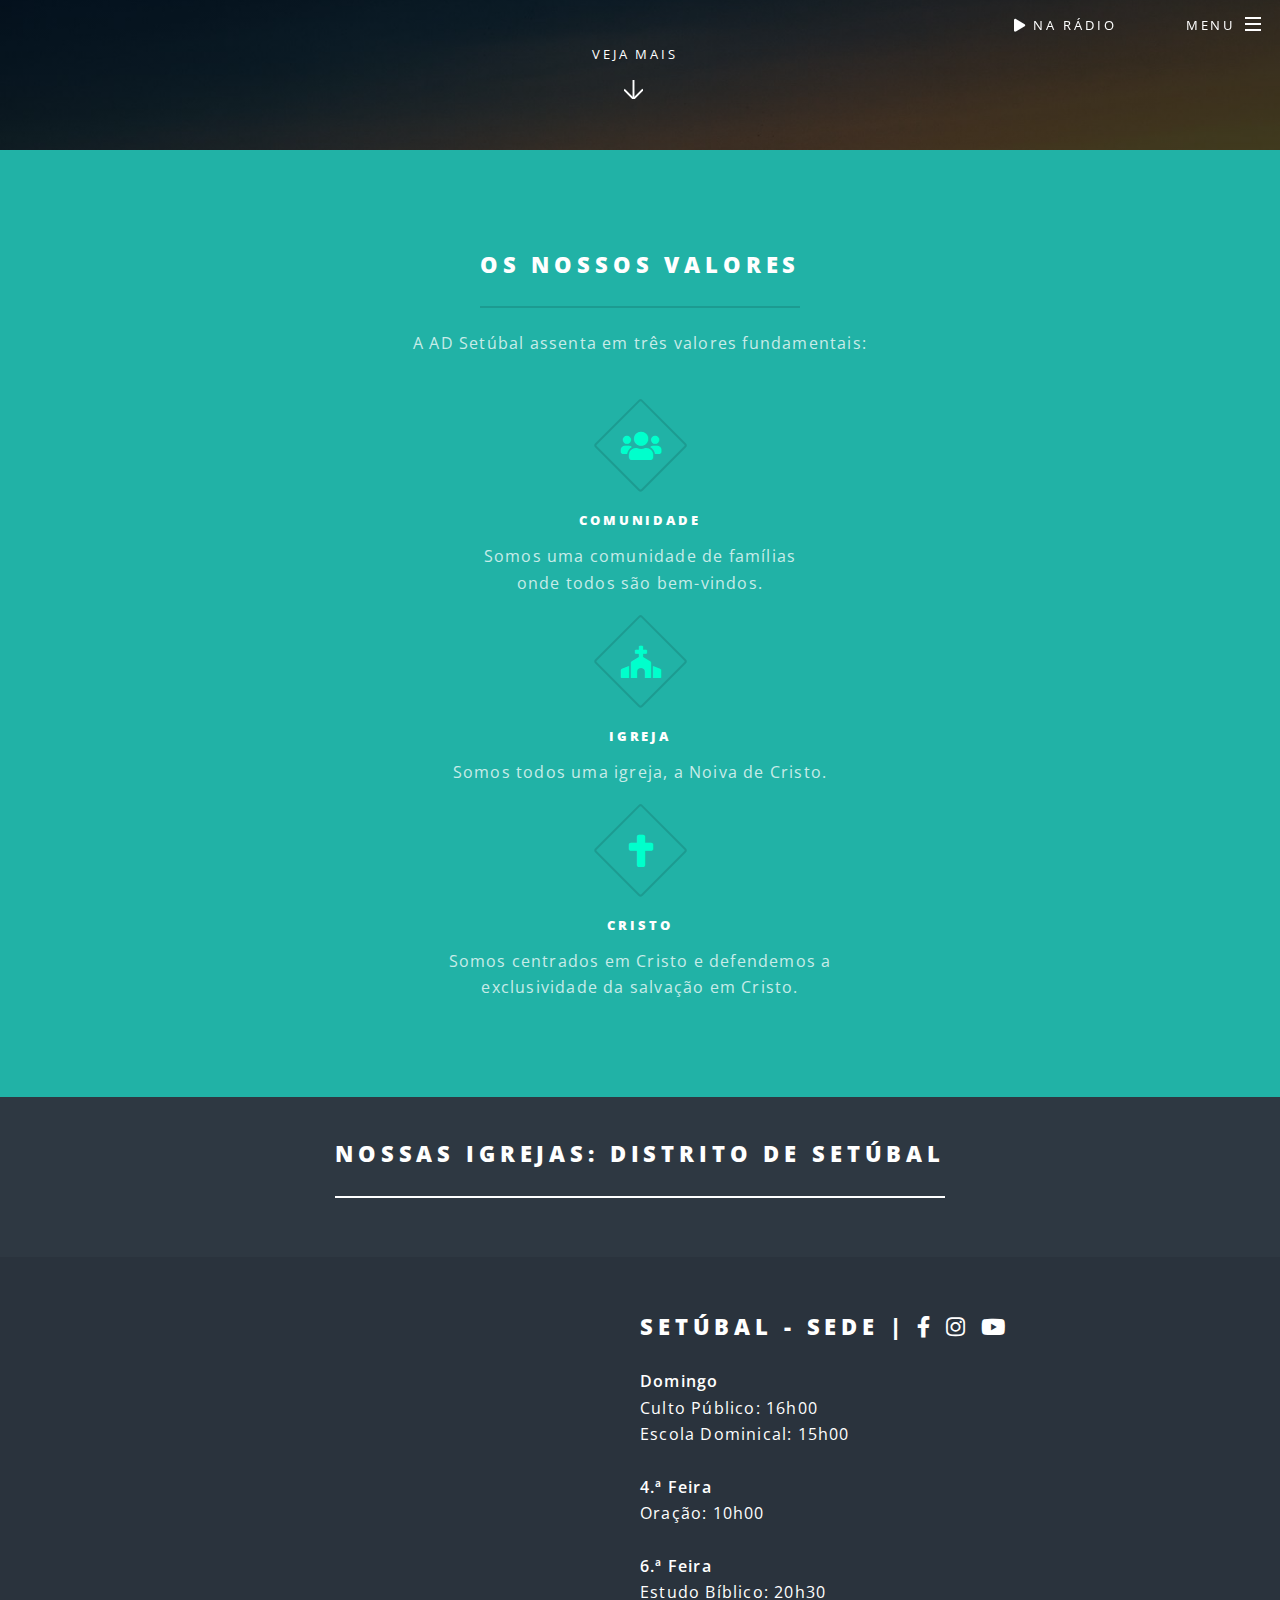
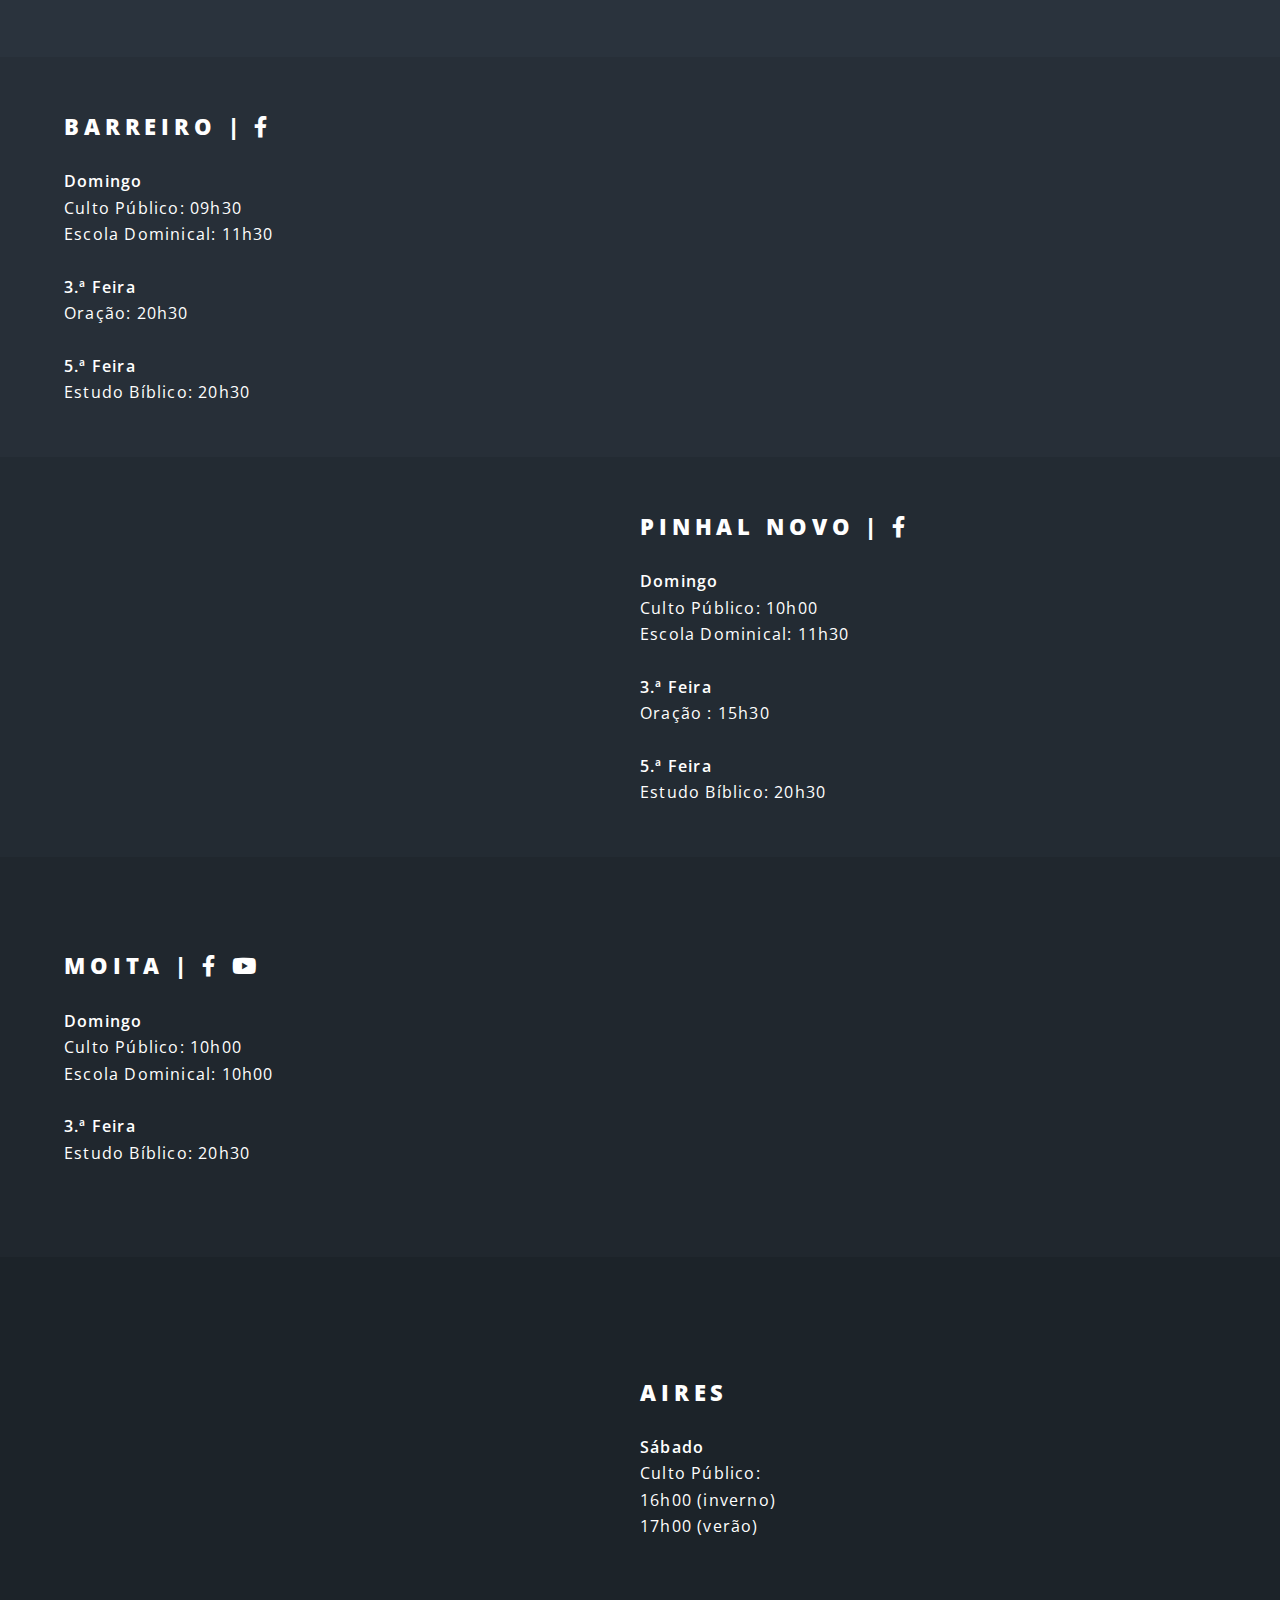
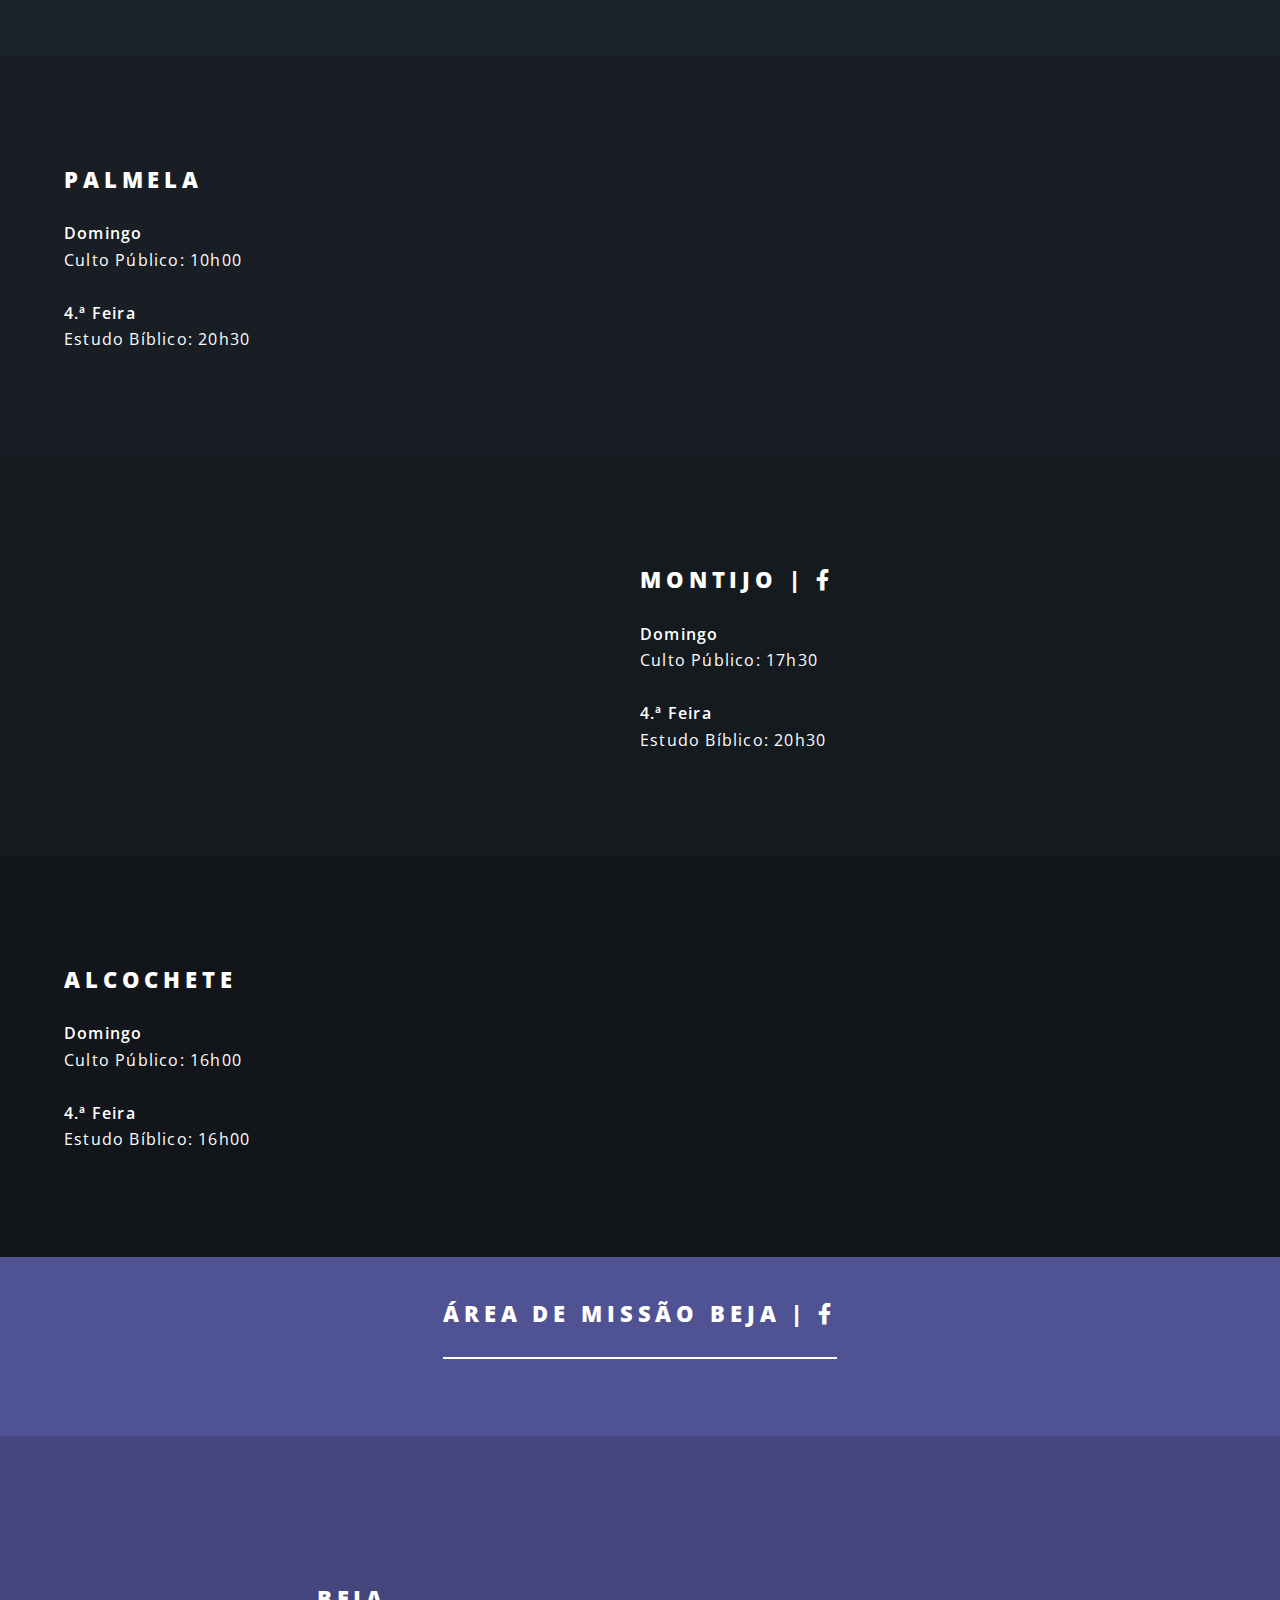
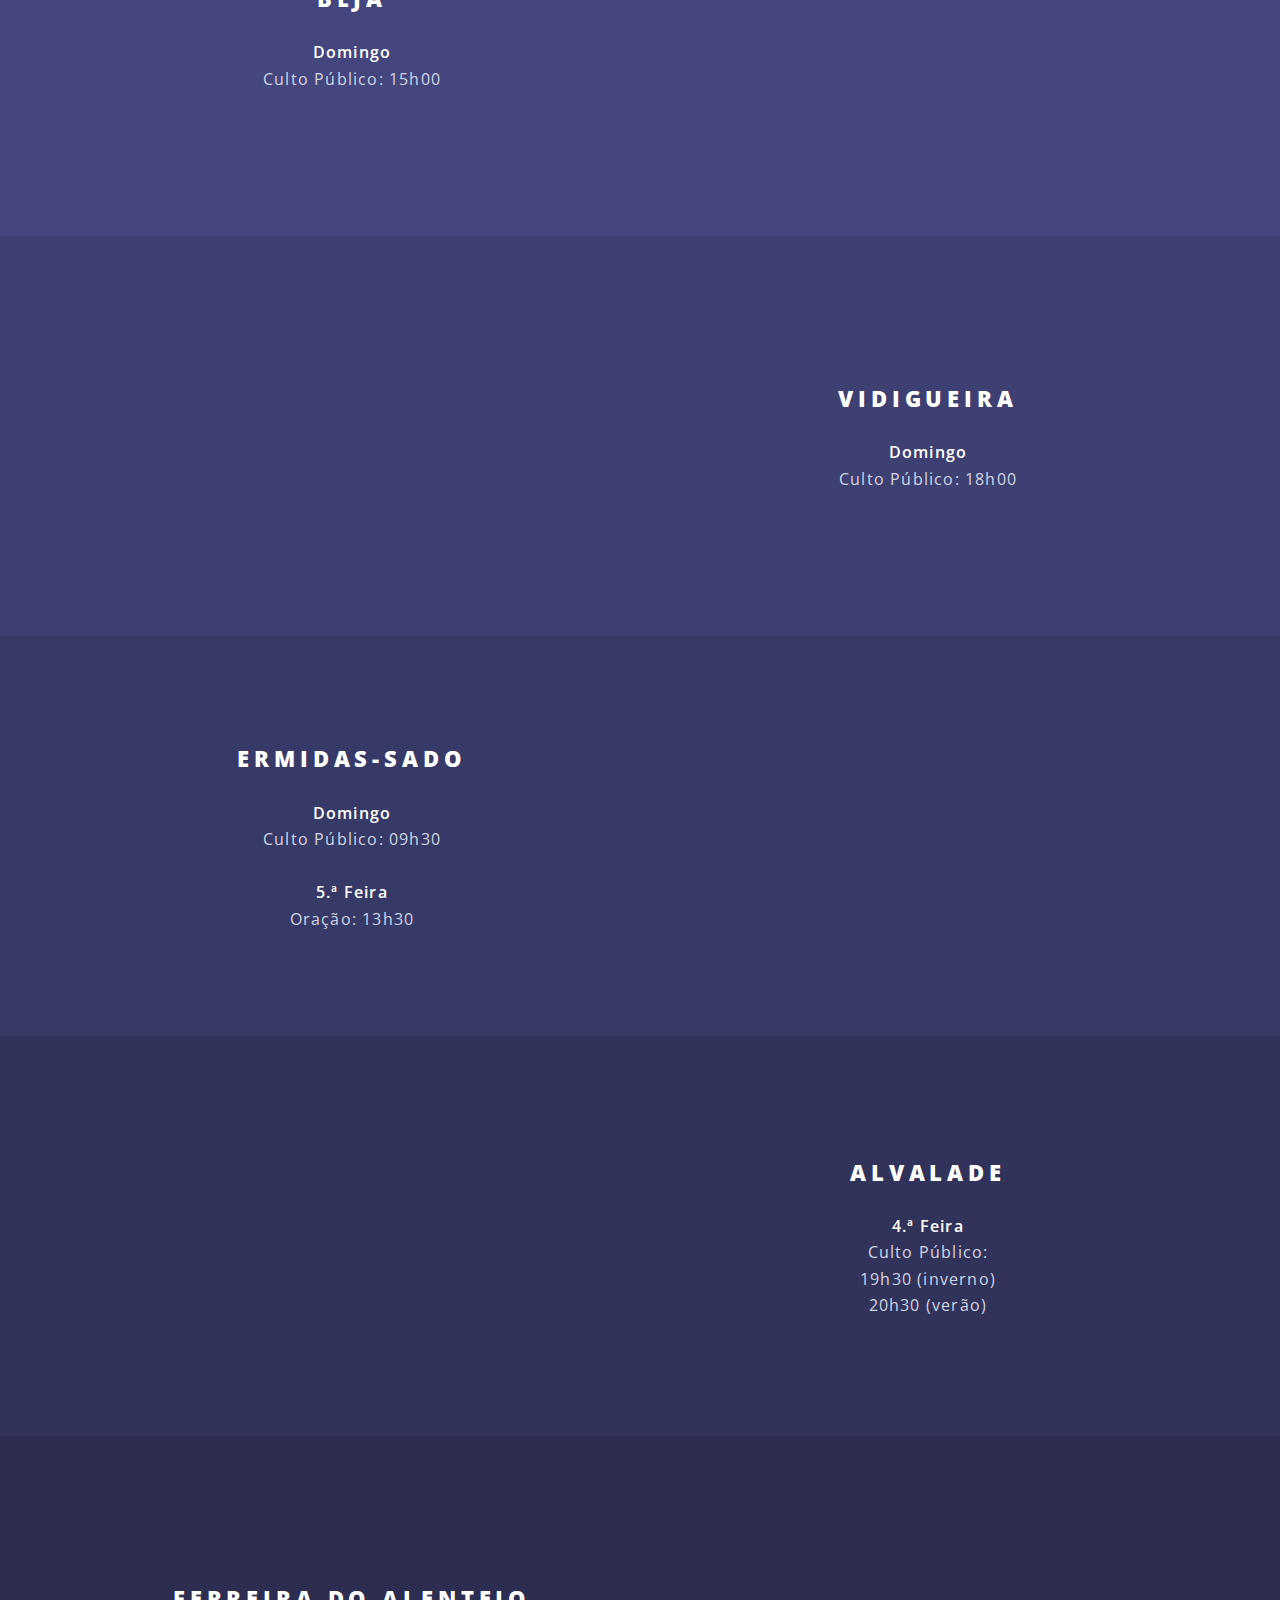
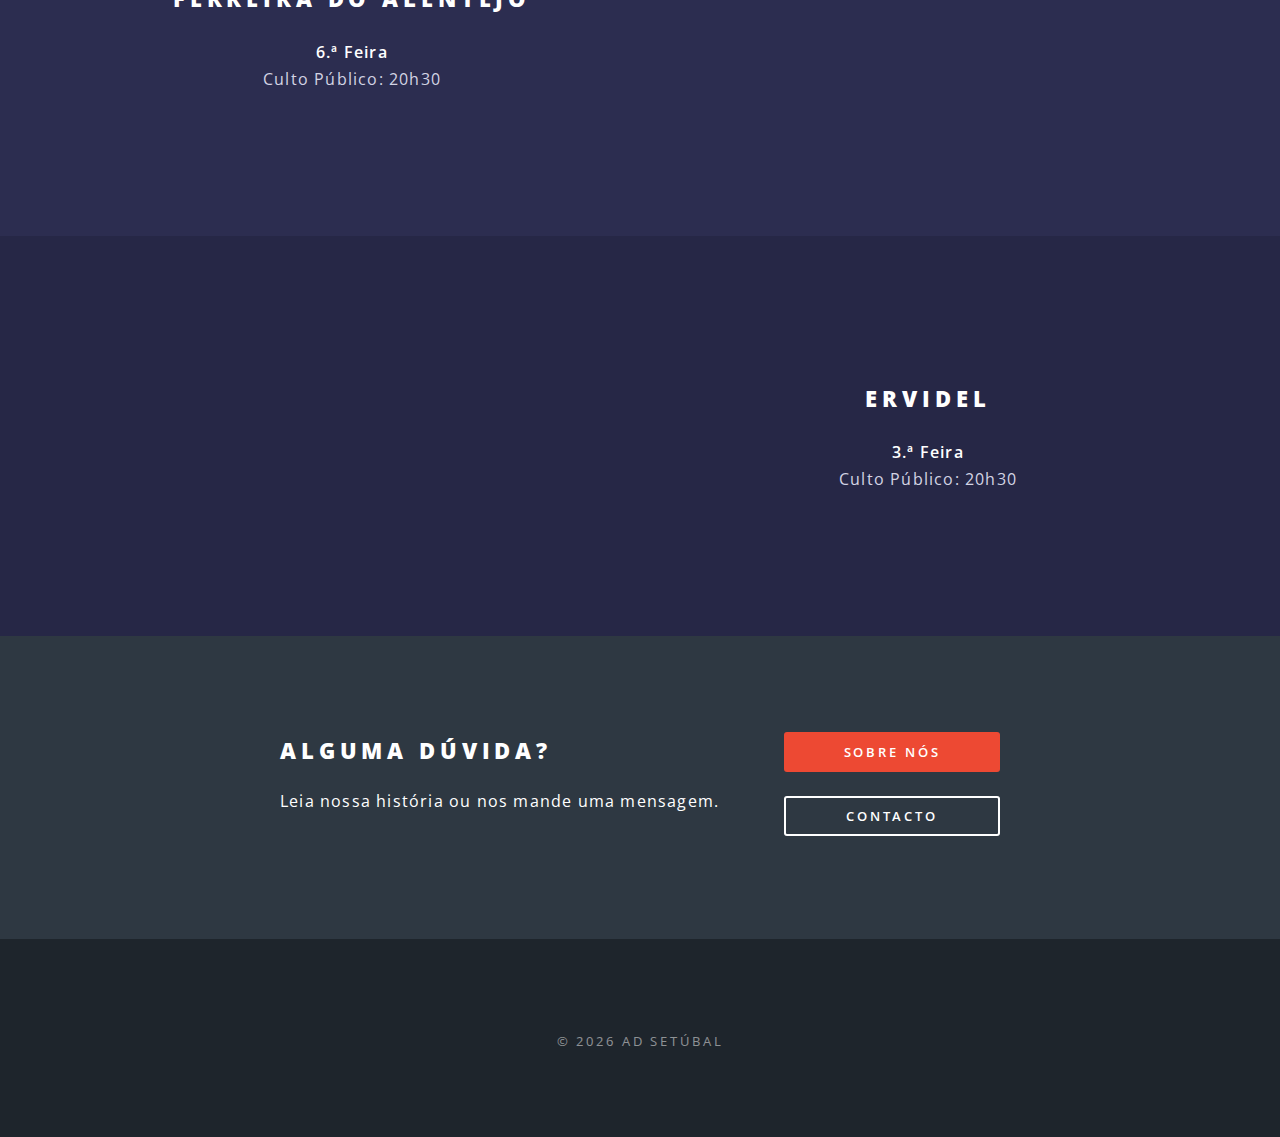
==== commit 5c1918ff: "Ajustes rádio" ====
--- a/index.html
+++ b/index.html
@@ -21,6 +21,56 @@
             <h1><a href="index.html">AD Setúbal</a></h1>
             <nav id="nav">
                 <ul>
+                    <li class="special">
+                        <a href="#menuradio" class="menuToggleRadio"><span><i id="iconRadio" class="icon solid fa-play"></i> NA Rádio</span></a>
+                        <!-- Radio -->
+                        <div id="menuradio">
+                            <h4 style="margin-left: 10px; width: 100%;">
+                                NA Rádio
+                            </h4>
+                            <div id="media-player" style="visibility:visible;position: absolute; left: -50000px;">
+                                <audio id="media-audio" preload="">
+                                    <source src="https://ssl.evsportugal.net:8040/stream" type="audio/mpeg">
+                                </audio>
+                                <div id="media-controls"></div>
+                            </div>
+                            <div id="PlayingNow" class="item my-auto">
+                                <div style="margin-left: 10px;">
+                                    <div class="d-flex flex-row justify-content-center">
+                                        <div class="FrameCover">
+                                            <img class="coveralbum" src="https://www.naradio.pt/siteradiov2/images/noalbum.jpg " style="width: 100%;">
+                                        </div>
+                                    </div>
+                                    <div style="margin-top: 10px; width: 100%;">
+                                        <div id="idtitlect" class="d-flex flex-row justify-content-center mt-1 ">
+                                            <div id="tracktitle" class="tracktitle">Título Desconhecido</div>
+                                        </div>
+                                        <div id="idartistct" class="d-flex flex-row justify-content-center">
+                                            <div id="trackartist" class="trackartist">Artista Desconhecido</div>
+                                        </div>
+                                        <div id="idalbumct" class="d-flex flex-row justify-content-center">
+                                            <div id="trackalbum" class="trackalbum">Album Desconhecido</div>
+                                        </div>
+                                    </div>
+                                    <div id="media-controls">                                         
+                                        <button id="play-pause-button" class="play" title="play" onclick="togglePlayPause();" style="width: 100%; margin-top: 10px;"><i class="icon solid fa-play"></i> play</button>
+                                    </div>
+                                </div>
+                            </div>
+                            <!--<div id="playerbar" class="d-flex flex-row justify-content-center">
+                                <div id="media-controls">
+                                    <button id="play-pause-button" class="play" title="play" onclick="togglePlayPause();">play</button>
+                                </div>
+                            </div>-->
+                            <div id="trackdata" style="visibility:visible">
+                                <span id="auxTitle" style="visibility:hidden"></span>
+                                <span id="auxAlbum" style="visibility:hidden"></span>
+                                <span id="auxArtist" style="visibility:hidden"></span>
+                                <span id="statePlaying" style="visibility:hidden"></span>
+                            </div>
+                        </div>
+                        <!-- Fim Radio -->
+                    </li>
                     <li class="special">
                         <a href="#menu" class="menuToggle"><span>Menu</span></a>
                         <div id="menu">
@@ -60,50 +110,6 @@
             <a href="#one" class="more scrolly">Veja Mais</a>
         </section>
 
-        <!-- Radio -->
-        <div style="position: fixed; top: 3em; right: 0; background: rgba(0,0,0,0.5); width: 300px; height: 200px; ">
-            <h4 style="text-align: center;">
-                NA Rádio
-            </h4>
-            <div id="media-player" style="visibility:visible;position: absolute; left: -50000px;">
-                <audio id="media-audio" preload="">
-                    <source src="https://ssl.evsportugal.net:8040/stream" type="audio/mpeg">
-                </audio>
-                <div id="media-controls"></div>
-            </div>
-            <div id="PlayingNow" class="item my-auto">
-                <div>
-                    <div class="d-flex flex-row justify-content-center">
-                        <div class="FrameCover">
-                            <img class="coveralbum" src="" style="width: 45%; float: left;">
-                        </div>
-                    </div>
-                    <div style="margin-left: 10px; float: left; width: 50%; font-size: 10pt;">
-                        <div id="idtitlect" class="d-flex flex-row justify-content-center mt-1 ">
-                            <div id="tracktitle" class="tracktitle"></div>
-                        </div>
-                        <div id="idartistct" class="d-flex flex-row justify-content-center">
-                            <div id="trackartist" class="trackartist"></div>
-                        </div>
-                        <div id="idalbumct" class="d-flex flex-row justify-content-center">
-                            <div id="trackalbum" class="trackalbum"></div>
-                        </div>
-                    </div>
-                </div>
-            </div>
-            <div id="playerbar" class="d-flex flex-row justify-content-center">
-                <div id="media-controls">
-                    <button id="play-pause-button" class="play" title="play" onclick="togglePlayPause();">play</button>
-                </div>
-            </div>
-            <div id="trackdata" style="visibility:visible">
-                <span id="auxTitle" style="visibility:hidden"></span>
-                <span id="auxAlbum" style="visibility:hidden"></span>
-                <span id="auxArtist" style="visibility:hidden"></span>
-                <span id="statePlaying" style="visibility:hidden"></span>
-            </div>
-        </div>
-        <!-- Fim Radio -->
         <!-- One -->
         <section id="one" class="wrapper style1 special">
             <div class="inner">
--- a/assets/css/main.css
+++ b/assets/css/main.css
@@ -16,4003 +16,4082 @@
 form, label, legend, table, caption, tbody,
 tfoot, thead, tr, th, td, article, aside,
 canvas, details, embed, figure, figcaption,
-footer, header, hgroup, menu, nav, output, ruby,
+footer, header, hgroup, menu, menuradio, nav, output, ruby,
 section, summary, time, mark, audio, video {
-	margin: 0;
-	padding: 0;
-	border: 0;
-	font-size: 100%;
-	font: inherit;
-	vertical-align: baseline;}
+    margin: 0;
+    padding: 0;
+    border: 0;
+    font-size: 100%;
+    font: inherit;
+    vertical-align: baseline;
+}
 
 article, aside, details, figcaption, figure,
-footer, header, hgroup, menu, nav, section {
-	display: block;}
+footer, header, hgroup, menu, menuradio, nav, section {
+    display: block;
+}
 
 body {
-	line-height: 1;
+    line-height: 1;
 }
 
 ol, ul {
-	list-style: none;
+    list-style: none;
 }
 
 blockquote, q {
-	quotes: none;
-}
-
-	blockquote:before, blockquote:after, q:before, q:after {
-		content: '';
-		content: none;
-	}
+    quotes: none;
+}
+
+    blockquote:before, blockquote:after, q:before, q:after {
+        content: '';
+        content: none;
+    }
 
 table {
-	border-collapse: collapse;
-	border-spacing: 0;
+    border-collapse: collapse;
+    border-spacing: 0;
 }
 
 body {
-	-webkit-text-size-adjust: none;
+    -webkit-text-size-adjust: none;
 }
 
 mark {
-	background-color: transparent;
-	color: inherit;
+    background-color: transparent;
+    color: inherit;
 }
 
 input::-moz-focus-inner {
-	border: 0;
-	padding: 0;
+    border: 0;
+    padding: 0;
 }
 
 input, select, textarea {
-	-moz-appearance: none;
-	-webkit-appearance: none;
-	-ms-appearance: none;
-	appearance: none;
+    -moz-appearance: none;
+    -webkit-appearance: none;
+    -ms-appearance: none;
+    appearance: none;
 }
 
 /* Basic */
 
-	@-ms-viewport {
-		width: device-width;
-	}
-
-	html {
-		box-sizing: border-box;
-	}
-
-	*, *:before, *:after {
-		box-sizing: inherit;
-	}
-
-	body {
-		background: #2e3842;
-	}
-
-		body.is-preload *, body.is-preload *:before, body.is-preload *:after {
-			-moz-animation: none !important;
-			-webkit-animation: none !important;
-			-ms-animation: none !important;
-			animation: none !important;
-			-moz-transition: none !important;
-			-webkit-transition: none !important;
-			-ms-transition: none !important;
-			transition: none !important;
-		}
-
-	body, input, select, textarea {
-		color: #fff;
-		font-family: "Open Sans", Helvetica, sans-serif;
-		font-size: 15pt;
-		font-weight: 400;
-		letter-spacing: 0.075em;
-		line-height: 1.65em;
-	}
-
-		@media screen and (max-width: 1680px) {
-
-			body, input, select, textarea {
-				font-size: 13pt;
-			}
-
-		}
-
-		@media screen and (max-width: 1280px) {
-
-			body, input, select, textarea {
-				font-size: 12pt;
-			}
-
-		}
-
-		@media screen and (max-width: 736px) {
-
-			body, input, select, textarea {
-				font-size: 11pt;
-				letter-spacing: 0.0375em;
-			}
-
-		}
-
-	a {
-		-moz-transition: color 0.2s ease, border-bottom-color 0.2s ease;
-		-webkit-transition: color 0.2s ease, border-bottom-color 0.2s ease;
-		-ms-transition: color 0.2s ease, border-bottom-color 0.2s ease;
-		transition: color 0.2s ease, border-bottom-color 0.2s ease;
-		border-bottom: dotted 1px;
-		color: inherit;
-		text-decoration: none;
-	}
-
-		a:hover {
-			border-bottom-color: transparent;
-		}
-
-	strong, b {
-		color: #fff;
-		font-weight: 600;
-	}
-
-	em, i {
-		font-style: italic;
-	}
-
-	p {
-		margin: 0 0 2em 0;
-	}
-
-	h1, h2, h3, h4, h5, h6 {
-		color: #fff;
-		font-weight: 800;
-		letter-spacing: 0.225em;
-		line-height: 1em;
-		margin: 0 0 1em 0;
-		text-transform: uppercase;
-	}
-
-		h1 a, h2 a, h3 a, h4 a, h5 a, h6 a {
-			color: inherit;
-			text-decoration: none;
-		}
-
-	h2 {
-		font-size: 1.35em;
-		line-height: 1.75em;
-	}
-
-		@media screen and (max-width: 736px) {
-
-			h2 {
-				font-size: 1.1em;
-				line-height: 1.65em;
-			}
-
-		}
-
-	h3 {
-		font-size: 1.15em;
-		line-height: 1.75em;
-	}
-
-		@media screen and (max-width: 736px) {
-
-			h3 {
-				font-size: 1em;
-				line-height: 1.65em;
-			}
-
-		}
-
-	h4 {
-		font-size: 1em;
-		line-height: 1.5em;
-	}
-
-	h5 {
-		font-size: 0.8em;
-		line-height: 1.5em;
-	}
-
-	h6 {
-		font-size: 0.7em;
-		line-height: 1.5em;
-	}
-
-	sub {
-		font-size: 0.8em;
-		position: relative;
-		top: 0.5em;
-	}
-
-	sup {
-		font-size: 0.8em;
-		position: relative;
-		top: -0.5em;
-	}
-
-	hr {
-		border: 0;
-		border-bottom: solid 2px #fff;
-		margin: 3em 0;
-	}
-
-		hr.major {
-			margin: 4.5em 0;
-		}
-
-	blockquote {
-		border-left: solid 4px #fff;
-		font-style: italic;
-		margin: 0 0 2em 0;
-		padding: 0.5em 0 0.5em 2em;
-	}
-
-	code {
-		background: rgba(144, 144, 144, 0.25);
-		border-radius: 3px;
-		font-family: "Courier New", monospace;
-		font-size: 0.9em;
-		letter-spacing: 0;
-		margin: 0 0.25em;
-		padding: 0.25em 0.65em;
-	}
-
-	pre {
-		-webkit-overflow-scrolling: touch;
-		font-family: "Courier New", monospace;
-		font-size: 0.9em;
-		margin: 0 0 2em 0;
-	}
-
-		pre code {
-			display: block;
-			line-height: 1.75em;
-			padding: 1em 1.5em;
-			overflow-x: auto;
-		}
-
-	.align-left {
-		text-align: left;
-	}
-
-	.align-center {
-		text-align: center;
-	}
-
-	.align-right {
-		text-align: right;
-	}
+@-ms-viewport {
+    width: device-width;
+}
+
+html {
+    box-sizing: border-box;
+}
+
+*, *:before, *:after {
+    box-sizing: inherit;
+}
+
+body {
+    background: #2e3842;
+}
+
+    body.is-preload *, body.is-preload *:before, body.is-preload *:after {
+        -moz-animation: none !important;
+        -webkit-animation: none !important;
+        -ms-animation: none !important;
+        animation: none !important;
+        -moz-transition: none !important;
+        -webkit-transition: none !important;
+        -ms-transition: none !important;
+        transition: none !important;
+    }
+
+body, input, select, textarea {
+    color: #fff;
+    font-family: "Open Sans", Helvetica, sans-serif;
+    font-size: 15pt;
+    font-weight: 400;
+    letter-spacing: 0.075em;
+    line-height: 1.65em;
+}
+
+@media screen and (max-width: 1680px) {
+
+    body, input, select, textarea {
+        font-size: 13pt;
+    }
+}
+
+@media screen and (max-width: 1280px) {
+
+    body, input, select, textarea {
+        font-size: 12pt;
+    }
+}
+
+@media screen and (max-width: 736px) {
+
+    body, input, select, textarea {
+        font-size: 11pt;
+        letter-spacing: 0.0375em;
+    }
+}
+
+a {
+    -moz-transition: color 0.2s ease, border-bottom-color 0.2s ease;
+    -webkit-transition: color 0.2s ease, border-bottom-color 0.2s ease;
+    -ms-transition: color 0.2s ease, border-bottom-color 0.2s ease;
+    transition: color 0.2s ease, border-bottom-color 0.2s ease;
+    border-bottom: dotted 1px;
+    color: inherit;
+    text-decoration: none;
+}
+
+    a:hover {
+        border-bottom-color: transparent;
+    }
+
+strong, b {
+    color: #fff;
+    font-weight: 600;
+}
+
+em, i {
+    font-style: italic;
+}
+
+p {
+    margin: 0 0 2em 0;
+}
+
+h1, h2, h3, h4, h5, h6 {
+    color: #fff;
+    font-weight: 800;
+    letter-spacing: 0.225em;
+    line-height: 1em;
+    margin: 0 0 1em 0;
+    text-transform: uppercase;
+}
+
+    h1 a, h2 a, h3 a, h4 a, h5 a, h6 a {
+        color: inherit;
+        text-decoration: none;
+    }
+
+h2 {
+    font-size: 1.35em;
+    line-height: 1.75em;
+}
+
+@media screen and (max-width: 736px) {
+
+    h2 {
+        font-size: 1.1em;
+        line-height: 1.65em;
+    }
+}
+
+h3 {
+    font-size: 1.15em;
+    line-height: 1.75em;
+}
+
+@media screen and (max-width: 736px) {
+
+    h3 {
+        font-size: 1em;
+        line-height: 1.65em;
+    }
+}
+
+h4 {
+    font-size: 1em;
+    line-height: 1.5em;
+}
+
+h5 {
+    font-size: 0.8em;
+    line-height: 1.5em;
+}
+
+h6 {
+    font-size: 0.7em;
+    line-height: 1.5em;
+}
+
+sub {
+    font-size: 0.8em;
+    position: relative;
+    top: 0.5em;
+}
+
+sup {
+    font-size: 0.8em;
+    position: relative;
+    top: -0.5em;
+}
+
+hr {
+    border: 0;
+    border-bottom: solid 2px #fff;
+    margin: 3em 0;
+}
+
+    hr.major {
+        margin: 4.5em 0;
+    }
+
+blockquote {
+    border-left: solid 4px #fff;
+    font-style: italic;
+    margin: 0 0 2em 0;
+    padding: 0.5em 0 0.5em 2em;
+}
+
+code {
+    background: rgba(144, 144, 144, 0.25);
+    border-radius: 3px;
+    font-family: "Courier New", monospace;
+    font-size: 0.9em;
+    letter-spacing: 0;
+    margin: 0 0.25em;
+    padding: 0.25em 0.65em;
+}
+
+pre {
+    -webkit-overflow-scrolling: touch;
+    font-family: "Courier New", monospace;
+    font-size: 0.9em;
+    margin: 0 0 2em 0;
+}
+
+    pre code {
+        display: block;
+        line-height: 1.75em;
+        padding: 1em 1.5em;
+        overflow-x: auto;
+    }
+
+.align-left {
+    text-align: left;
+}
+
+.align-center {
+    text-align: center;
+}
+
+.align-right {
+    text-align: right;
+}
 
 /* Row */
 
-	.row {
-		display: flex;
-		flex-wrap: wrap;
-		box-sizing: border-box;
-		align-items: stretch;
-	}
-
-		.row > * {
-			box-sizing: border-box;
-		}
-
-		.row.gtr-uniform > * > :last-child {
-			margin-bottom: 0;
-		}
-
-		.row.aln-left {
-			justify-content: flex-start;
-		}
-
-		.row.aln-center {
-			justify-content: center;
-		}
-
-		.row.aln-right {
-			justify-content: flex-end;
-		}
-
-		.row.aln-top {
-			align-items: flex-start;
-		}
-
-		.row.aln-middle {
-			align-items: center;
-		}
-
-		.row.aln-bottom {
-			align-items: flex-end;
-		}
-
-		.row > .imp {
-			order: -1;
-		}
-
-		.row > .col-1 {
-			width: 8.33333%;
-		}
-
-		.row > .off-1 {
-			margin-left: 8.33333%;
-		}
-
-		.row > .col-2 {
-			width: 16.66667%;
-		}
-
-		.row > .off-2 {
-			margin-left: 16.66667%;
-		}
-
-		.row > .col-3 {
-			width: 25%;
-		}
-
-		.row > .off-3 {
-			margin-left: 25%;
-		}
-
-		.row > .col-4 {
-			width: 33.33333%;
-		}
-
-		.row > .off-4 {
-			margin-left: 33.33333%;
-		}
-
-		.row > .col-5 {
-			width: 41.66667%;
-		}
-
-		.row > .off-5 {
-			margin-left: 41.66667%;
-		}
-
-		.row > .col-6 {
-			width: 50%;
-		}
-
-		.row > .off-6 {
-			margin-left: 50%;
-		}
-
-		.row > .col-7 {
-			width: 58.33333%;
-		}
-
-		.row > .off-7 {
-			margin-left: 58.33333%;
-		}
-
-		.row > .col-8 {
-			width: 66.66667%;
-		}
-
-		.row > .off-8 {
-			margin-left: 66.66667%;
-		}
-
-		.row > .col-9 {
-			width: 75%;
-		}
-
-		.row > .off-9 {
-			margin-left: 75%;
-		}
-
-		.row > .col-10 {
-			width: 83.33333%;
-		}
-
-		.row > .off-10 {
-			margin-left: 83.33333%;
-		}
-
-		.row > .col-11 {
-			width: 91.66667%;
-		}
-
-		.row > .off-11 {
-			margin-left: 91.66667%;
-		}
-
-		.row > .col-12 {
-			width: 100%;
-		}
-
-		.row > .off-12 {
-			margin-left: 100%;
-		}
-
-		.row.gtr-0 {
-			margin-top: 0;
-			margin-left: 0em;
-		}
-
-			.row.gtr-0 > * {
-				padding: 0 0 0 0em;
-			}
-
-			.row.gtr-0.gtr-uniform {
-				margin-top: 0em;
-			}
-
-				.row.gtr-0.gtr-uniform > * {
-					padding-top: 0em;
-				}
-
-		.row.gtr-25 {
-			margin-top: 0;
-			margin-left: -0.375em;
-		}
-
-			.row.gtr-25 > * {
-				padding: 0 0 0 0.375em;
-			}
-
-			.row.gtr-25.gtr-uniform {
-				margin-top: -0.375em;
-			}
-
-				.row.gtr-25.gtr-uniform > * {
-					padding-top: 0.375em;
-				}
-
-		.row.gtr-50 {
-			margin-top: 0;
-			margin-left: -0.75em;
-		}
-
-			.row.gtr-50 > * {
-				padding: 0 0 0 0.75em;
-			}
-
-			.row.gtr-50.gtr-uniform {
-				margin-top: -0.75em;
-			}
-
-				.row.gtr-50.gtr-uniform > * {
-					padding-top: 0.75em;
-				}
-
-		.row {
-			margin-top: 0;
-			margin-left: -1.5em;
-		}
-
-			.row > * {
-				padding: 0 0 0 1.5em;
-			}
-
-			.row.gtr-uniform {
-				margin-top: -1.5em;
-			}
-
-				.row.gtr-uniform > * {
-					padding-top: 1.5em;
-				}
-
-		.row.gtr-150 {
-			margin-top: 0;
-			margin-left: -2.25em;
-		}
-
-			.row.gtr-150 > * {
-				padding: 0 0 0 2.25em;
-			}
-
-			.row.gtr-150.gtr-uniform {
-				margin-top: -2.25em;
-			}
-
-				.row.gtr-150.gtr-uniform > * {
-					padding-top: 2.25em;
-				}
-
-		.row.gtr-200 {
-			margin-top: 0;
-			margin-left: -3em;
-		}
-
-			.row.gtr-200 > * {
-				padding: 0 0 0 3em;
-			}
-
-			.row.gtr-200.gtr-uniform {
-				margin-top: -3em;
-			}
-
-				.row.gtr-200.gtr-uniform > * {
-					padding-top: 3em;
-				}
-
-		@media screen and (max-width: 1680px) {
-
-			.row {
-				display: flex;
-				flex-wrap: wrap;
-				box-sizing: border-box;
-				align-items: stretch;
-			}
-
-				.row > * {
-					box-sizing: border-box;
-				}
-
-				.row.gtr-uniform > * > :last-child {
-					margin-bottom: 0;
-				}
-
-				.row.aln-left {
-					justify-content: flex-start;
-				}
-
-				.row.aln-center {
-					justify-content: center;
-				}
-
-				.row.aln-right {
-					justify-content: flex-end;
-				}
-
-				.row.aln-top {
-					align-items: flex-start;
-				}
-
-				.row.aln-middle {
-					align-items: center;
-				}
-
-				.row.aln-bottom {
-					align-items: flex-end;
-				}
-
-				.row > .imp-xlarge {
-					order: -1;
-				}
-
-				.row > .col-1-xlarge {
-					width: 8.33333%;
-				}
-
-				.row > .off-1-xlarge {
-					margin-left: 8.33333%;
-				}
-
-				.row > .col-2-xlarge {
-					width: 16.66667%;
-				}
-
-				.row > .off-2-xlarge {
-					margin-left: 16.66667%;
-				}
-
-				.row > .col-3-xlarge {
-					width: 25%;
-				}
-
-				.row > .off-3-xlarge {
-					margin-left: 25%;
-				}
-
-				.row > .col-4-xlarge {
-					width: 33.33333%;
-				}
-
-				.row > .off-4-xlarge {
-					margin-left: 33.33333%;
-				}
-
-				.row > .col-5-xlarge {
-					width: 41.66667%;
-				}
-
-				.row > .off-5-xlarge {
-					margin-left: 41.66667%;
-				}
-
-				.row > .col-6-xlarge {
-					width: 50%;
-				}
-
-				.row > .off-6-xlarge {
-					margin-left: 50%;
-				}
-
-				.row > .col-7-xlarge {
-					width: 58.33333%;
-				}
-
-				.row > .off-7-xlarge {
-					margin-left: 58.33333%;
-				}
-
-				.row > .col-8-xlarge {
-					width: 66.66667%;
-				}
-
-				.row > .off-8-xlarge {
-					margin-left: 66.66667%;
-				}
-
-				.row > .col-9-xlarge {
-					width: 75%;
-				}
-
-				.row > .off-9-xlarge {
-					margin-left: 75%;
-				}
-
-				.row > .col-10-xlarge {
-					width: 83.33333%;
-				}
-
-				.row > .off-10-xlarge {
-					margin-left: 83.33333%;
-				}
-
-				.row > .col-11-xlarge {
-					width: 91.66667%;
-				}
-
-				.row > .off-11-xlarge {
-					margin-left: 91.66667%;
-				}
-
-				.row > .col-12-xlarge {
-					width: 100%;
-				}
-
-				.row > .off-12-xlarge {
-					margin-left: 100%;
-				}
-
-				.row.gtr-0 {
-					margin-top: 0;
-					margin-left: 0em;
-				}
-
-					.row.gtr-0 > * {
-						padding: 0 0 0 0em;
-					}
-
-					.row.gtr-0.gtr-uniform {
-						margin-top: 0em;
-					}
-
-						.row.gtr-0.gtr-uniform > * {
-							padding-top: 0em;
-						}
-
-				.row.gtr-25 {
-					margin-top: 0;
-					margin-left: -0.375em;
-				}
-
-					.row.gtr-25 > * {
-						padding: 0 0 0 0.375em;
-					}
-
-					.row.gtr-25.gtr-uniform {
-						margin-top: -0.375em;
-					}
-
-						.row.gtr-25.gtr-uniform > * {
-							padding-top: 0.375em;
-						}
-
-				.row.gtr-50 {
-					margin-top: 0;
-					margin-left: -0.75em;
-				}
-
-					.row.gtr-50 > * {
-						padding: 0 0 0 0.75em;
-					}
-
-					.row.gtr-50.gtr-uniform {
-						margin-top: -0.75em;
-					}
-
-						.row.gtr-50.gtr-uniform > * {
-							padding-top: 0.75em;
-						}
-
-				.row {
-					margin-top: 0;
-					margin-left: -1.5em;
-				}
-
-					.row > * {
-						padding: 0 0 0 1.5em;
-					}
-
-					.row.gtr-uniform {
-						margin-top: -1.5em;
-					}
-
-						.row.gtr-uniform > * {
-							padding-top: 1.5em;
-						}
-
-				.row.gtr-150 {
-					margin-top: 0;
-					margin-left: -2.25em;
-				}
-
-					.row.gtr-150 > * {
-						padding: 0 0 0 2.25em;
-					}
-
-					.row.gtr-150.gtr-uniform {
-						margin-top: -2.25em;
-					}
-
-						.row.gtr-150.gtr-uniform > * {
-							padding-top: 2.25em;
-						}
-
-				.row.gtr-200 {
-					margin-top: 0;
-					margin-left: -3em;
-				}
-
-					.row.gtr-200 > * {
-						padding: 0 0 0 3em;
-					}
-
-					.row.gtr-200.gtr-uniform {
-						margin-top: -3em;
-					}
-
-						.row.gtr-200.gtr-uniform > * {
-							padding-top: 3em;
-						}
-
-		}
-
-		@media screen and (max-width: 1280px) {
-
-			.row {
-				display: flex;
-				flex-wrap: wrap;
-				box-sizing: border-box;
-				align-items: stretch;
-			}
-
-				.row > * {
-					box-sizing: border-box;
-				}
-
-				.row.gtr-uniform > * > :last-child {
-					margin-bottom: 0;
-				}
-
-				.row.aln-left {
-					justify-content: flex-start;
-				}
-
-				.row.aln-center {
-					justify-content: center;
-				}
-
-				.row.aln-right {
-					justify-content: flex-end;
-				}
-
-				.row.aln-top {
-					align-items: flex-start;
-				}
-
-				.row.aln-middle {
-					align-items: center;
-				}
-
-				.row.aln-bottom {
-					align-items: flex-end;
-				}
-
-				.row > .imp-large {
-					order: -1;
-				}
-
-				.row > .col-1-large {
-					width: 8.33333%;
-				}
-
-				.row > .off-1-large {
-					margin-left: 8.33333%;
-				}
-
-				.row > .col-2-large {
-					width: 16.66667%;
-				}
-
-				.row > .off-2-large {
-					margin-left: 16.66667%;
-				}
-
-				.row > .col-3-large {
-					width: 25%;
-				}
-
-				.row > .off-3-large {
-					margin-left: 25%;
-				}
-
-				.row > .col-4-large {
-					width: 33.33333%;
-				}
-
-				.row > .off-4-large {
-					margin-left: 33.33333%;
-				}
-
-				.row > .col-5-large {
-					width: 41.66667%;
-				}
-
-				.row > .off-5-large {
-					margin-left: 41.66667%;
-				}
-
-				.row > .col-6-large {
-					width: 50%;
-				}
-
-				.row > .off-6-large {
-					margin-left: 50%;
-				}
-
-				.row > .col-7-large {
-					width: 58.33333%;
-				}
-
-				.row > .off-7-large {
-					margin-left: 58.33333%;
-				}
-
-				.row > .col-8-large {
-					width: 66.66667%;
-				}
-
-				.row > .off-8-large {
-					margin-left: 66.66667%;
-				}
-
-				.row > .col-9-large {
-					width: 75%;
-				}
-
-				.row > .off-9-large {
-					margin-left: 75%;
-				}
-
-				.row > .col-10-large {
-					width: 83.33333%;
-				}
-
-				.row > .off-10-large {
-					margin-left: 83.33333%;
-				}
-
-				.row > .col-11-large {
-					width: 91.66667%;
-				}
-
-				.row > .off-11-large {
-					margin-left: 91.66667%;
-				}
-
-				.row > .col-12-large {
-					width: 100%;
-				}
-
-				.row > .off-12-large {
-					margin-left: 100%;
-				}
-
-				.row.gtr-0 {
-					margin-top: 0;
-					margin-left: 0em;
-				}
-
-					.row.gtr-0 > * {
-						padding: 0 0 0 0em;
-					}
-
-					.row.gtr-0.gtr-uniform {
-						margin-top: 0em;
-					}
-
-						.row.gtr-0.gtr-uniform > * {
-							padding-top: 0em;
-						}
-
-				.row.gtr-25 {
-					margin-top: 0;
-					margin-left: -0.375em;
-				}
-
-					.row.gtr-25 > * {
-						padding: 0 0 0 0.375em;
-					}
-
-					.row.gtr-25.gtr-uniform {
-						margin-top: -0.375em;
-					}
-
-						.row.gtr-25.gtr-uniform > * {
-							padding-top: 0.375em;
-						}
-
-				.row.gtr-50 {
-					margin-top: 0;
-					margin-left: -0.75em;
-				}
-
-					.row.gtr-50 > * {
-						padding: 0 0 0 0.75em;
-					}
-
-					.row.gtr-50.gtr-uniform {
-						margin-top: -0.75em;
-					}
-
-						.row.gtr-50.gtr-uniform > * {
-							padding-top: 0.75em;
-						}
-
-				.row {
-					margin-top: 0;
-					margin-left: -1.5em;
-				}
-
-					.row > * {
-						padding: 0 0 0 1.5em;
-					}
-
-					.row.gtr-uniform {
-						margin-top: -1.5em;
-					}
-
-						.row.gtr-uniform > * {
-							padding-top: 1.5em;
-						}
-
-				.row.gtr-150 {
-					margin-top: 0;
-					margin-left: -2.25em;
-				}
-
-					.row.gtr-150 > * {
-						padding: 0 0 0 2.25em;
-					}
-
-					.row.gtr-150.gtr-uniform {
-						margin-top: -2.25em;
-					}
-
-						.row.gtr-150.gtr-uniform > * {
-							padding-top: 2.25em;
-						}
-
-				.row.gtr-200 {
-					margin-top: 0;
-					margin-left: -3em;
-				}
-
-					.row.gtr-200 > * {
-						padding: 0 0 0 3em;
-					}
-
-					.row.gtr-200.gtr-uniform {
-						margin-top: -3em;
-					}
-
-						.row.gtr-200.gtr-uniform > * {
-							padding-top: 3em;
-						}
-
-		}
-
-		@media screen and (max-width: 980px) {
-
-			.row {
-				display: flex;
-				flex-wrap: wrap;
-				box-sizing: border-box;
-				align-items: stretch;
-			}
-
-				.row > * {
-					box-sizing: border-box;
-				}
-
-				.row.gtr-uniform > * > :last-child {
-					margin-bottom: 0;
-				}
-
-				.row.aln-left {
-					justify-content: flex-start;
-				}
-
-				.row.aln-center {
-					justify-content: center;
-				}
-
-				.row.aln-right {
-					justify-content: flex-end;
-				}
-
-				.row.aln-top {
-					align-items: flex-start;
-				}
-
-				.row.aln-middle {
-					align-items: center;
-				}
-
-				.row.aln-bottom {
-					align-items: flex-end;
-				}
-
-				.row > .imp-medium {
-					order: -1;
-				}
-
-				.row > .col-1-medium {
-					width: 8.33333%;
-				}
-
-				.row > .off-1-medium {
-					margin-left: 8.33333%;
-				}
-
-				.row > .col-2-medium {
-					width: 16.66667%;
-				}
-
-				.row > .off-2-medium {
-					margin-left: 16.66667%;
-				}
-
-				.row > .col-3-medium {
-					width: 25%;
-				}
-
-				.row > .off-3-medium {
-					margin-left: 25%;
-				}
-
-				.row > .col-4-medium {
-					width: 33.33333%;
-				}
-
-				.row > .off-4-medium {
-					margin-left: 33.33333%;
-				}
-
-				.row > .col-5-medium {
-					width: 41.66667%;
-				}
-
-				.row > .off-5-medium {
-					margin-left: 41.66667%;
-				}
-
-				.row > .col-6-medium {
-					width: 50%;
-				}
-
-				.row > .off-6-medium {
-					margin-left: 50%;
-				}
-
-				.row > .col-7-medium {
-					width: 58.33333%;
-				}
-
-				.row > .off-7-medium {
-					margin-left: 58.33333%;
-				}
-
-				.row > .col-8-medium {
-					width: 66.66667%;
-				}
-
-				.row > .off-8-medium {
-					margin-left: 66.66667%;
-				}
-
-				.row > .col-9-medium {
-					width: 75%;
-				}
-
-				.row > .off-9-medium {
-					margin-left: 75%;
-				}
-
-				.row > .col-10-medium {
-					width: 83.33333%;
-				}
-
-				.row > .off-10-medium {
-					margin-left: 83.33333%;
-				}
-
-				.row > .col-11-medium {
-					width: 91.66667%;
-				}
-
-				.row > .off-11-medium {
-					margin-left: 91.66667%;
-				}
-
-				.row > .col-12-medium {
-					width: 100%;
-				}
-
-				.row > .off-12-medium {
-					margin-left: 100%;
-				}
-
-				.row.gtr-0 {
-					margin-top: 0;
-					margin-left: 0em;
-				}
-
-					.row.gtr-0 > * {
-						padding: 0 0 0 0em;
-					}
-
-					.row.gtr-0.gtr-uniform {
-						margin-top: 0em;
-					}
-
-						.row.gtr-0.gtr-uniform > * {
-							padding-top: 0em;
-						}
-
-				.row.gtr-25 {
-					margin-top: 0;
-					margin-left: -0.375em;
-				}
-
-					.row.gtr-25 > * {
-						padding: 0 0 0 0.375em;
-					}
-
-					.row.gtr-25.gtr-uniform {
-						margin-top: -0.375em;
-					}
-
-						.row.gtr-25.gtr-uniform > * {
-							padding-top: 0.375em;
-						}
-
-				.row.gtr-50 {
-					margin-top: 0;
-					margin-left: -0.75em;
-				}
-
-					.row.gtr-50 > * {
-						padding: 0 0 0 0.75em;
-					}
-
-					.row.gtr-50.gtr-uniform {
-						margin-top: -0.75em;
-					}
-
-						.row.gtr-50.gtr-uniform > * {
-							padding-top: 0.75em;
-						}
-
-				.row {
-					margin-top: 0;
-					margin-left: -1.5em;
-				}
-
-					.row > * {
-						padding: 0 0 0 1.5em;
-					}
-
-					.row.gtr-uniform {
-						margin-top: -1.5em;
-					}
-
-						.row.gtr-uniform > * {
-							padding-top: 1.5em;
-						}
-
-				.row.gtr-150 {
-					margin-top: 0;
-					margin-left: -2.25em;
-				}
-
-					.row.gtr-150 > * {
-						padding: 0 0 0 2.25em;
-					}
-
-					.row.gtr-150.gtr-uniform {
-						margin-top: -2.25em;
-					}
-
-						.row.gtr-150.gtr-uniform > * {
-							padding-top: 2.25em;
-						}
-
-				.row.gtr-200 {
-					margin-top: 0;
-					margin-left: -3em;
-				}
-
-					.row.gtr-200 > * {
-						padding: 0 0 0 3em;
-					}
-
-					.row.gtr-200.gtr-uniform {
-						margin-top: -3em;
-					}
-
-						.row.gtr-200.gtr-uniform > * {
-							padding-top: 3em;
-						}
-
-		}
-
-		@media screen and (max-width: 736px) {
-
-			.row {
-				display: flex;
-				flex-wrap: wrap;
-				box-sizing: border-box;
-				align-items: stretch;
-			}
-
-				.row > * {
-					box-sizing: border-box;
-				}
-
-				.row.gtr-uniform > * > :last-child {
-					margin-bottom: 0;
-				}
-
-				.row.aln-left {
-					justify-content: flex-start;
-				}
-
-				.row.aln-center {
-					justify-content: center;
-				}
-
-				.row.aln-right {
-					justify-content: flex-end;
-				}
-
-				.row.aln-top {
-					align-items: flex-start;
-				}
-
-				.row.aln-middle {
-					align-items: center;
-				}
-
-				.row.aln-bottom {
-					align-items: flex-end;
-				}
-
-				.row > .imp-small {
-					order: -1;
-				}
-
-				.row > .col-1-small {
-					width: 8.33333%;
-				}
-
-				.row > .off-1-small {
-					margin-left: 8.33333%;
-				}
-
-				.row > .col-2-small {
-					width: 16.66667%;
-				}
-
-				.row > .off-2-small {
-					margin-left: 16.66667%;
-				}
-
-				.row > .col-3-small {
-					width: 25%;
-				}
-
-				.row > .off-3-small {
-					margin-left: 25%;
-				}
-
-				.row > .col-4-small {
-					width: 33.33333%;
-				}
-
-				.row > .off-4-small {
-					margin-left: 33.33333%;
-				}
-
-				.row > .col-5-small {
-					width: 41.66667%;
-				}
-
-				.row > .off-5-small {
-					margin-left: 41.66667%;
-				}
-
-				.row > .col-6-small {
-					width: 50%;
-				}
-
-				.row > .off-6-small {
-					margin-left: 50%;
-				}
-
-				.row > .col-7-small {
-					width: 58.33333%;
-				}
-
-				.row > .off-7-small {
-					margin-left: 58.33333%;
-				}
-
-				.row > .col-8-small {
-					width: 66.66667%;
-				}
-
-				.row > .off-8-small {
-					margin-left: 66.66667%;
-				}
-
-				.row > .col-9-small {
-					width: 75%;
-				}
-
-				.row > .off-9-small {
-					margin-left: 75%;
-				}
-
-				.row > .col-10-small {
-					width: 83.33333%;
-				}
-
-				.row > .off-10-small {
-					margin-left: 83.33333%;
-				}
-
-				.row > .col-11-small {
-					width: 91.66667%;
-				}
-
-				.row > .off-11-small {
-					margin-left: 91.66667%;
-				}
-
-				.row > .col-12-small {
-					width: 100%;
-				}
-
-				.row > .off-12-small {
-					margin-left: 100%;
-				}
-
-				.row.gtr-0 {
-					margin-top: 0;
-					margin-left: 0em;
-				}
-
-					.row.gtr-0 > * {
-						padding: 0 0 0 0em;
-					}
-
-					.row.gtr-0.gtr-uniform {
-						margin-top: 0em;
-					}
-
-						.row.gtr-0.gtr-uniform > * {
-							padding-top: 0em;
-						}
-
-				.row.gtr-25 {
-					margin-top: 0;
-					margin-left: -0.375em;
-				}
-
-					.row.gtr-25 > * {
-						padding: 0 0 0 0.375em;
-					}
-
-					.row.gtr-25.gtr-uniform {
-						margin-top: -0.375em;
-					}
-
-						.row.gtr-25.gtr-uniform > * {
-							padding-top: 0.375em;
-						}
-
-				.row.gtr-50 {
-					margin-top: 0;
-					margin-left: -0.75em;
-				}
-
-					.row.gtr-50 > * {
-						padding: 0 0 0 0.75em;
-					}
-
-					.row.gtr-50.gtr-uniform {
-						margin-top: -0.75em;
-					}
-
-						.row.gtr-50.gtr-uniform > * {
-							padding-top: 0.75em;
-						}
-
-				.row {
-					margin-top: 0;
-					margin-left: -1.5em;
-				}
-
-					.row > * {
-						padding: 0 0 0 1.5em;
-					}
-
-					.row.gtr-uniform {
-						margin-top: -1.5em;
-					}
-
-						.row.gtr-uniform > * {
-							padding-top: 1.5em;
-						}
-
-				.row.gtr-150 {
-					margin-top: 0;
-					margin-left: -2.25em;
-				}
-
-					.row.gtr-150 > * {
-						padding: 0 0 0 2.25em;
-					}
-
-					.row.gtr-150.gtr-uniform {
-						margin-top: -2.25em;
-					}
-
-						.row.gtr-150.gtr-uniform > * {
-							padding-top: 2.25em;
-						}
-
-				.row.gtr-200 {
-					margin-top: 0;
-					margin-left: -3em;
-				}
-
-					.row.gtr-200 > * {
-						padding: 0 0 0 3em;
-					}
-
-					.row.gtr-200.gtr-uniform {
-						margin-top: -3em;
-					}
-
-						.row.gtr-200.gtr-uniform > * {
-							padding-top: 3em;
-						}
-
-		}
-
-		@media screen and (max-width: 480px) {
-
-			.row {
-				display: flex;
-				flex-wrap: wrap;
-				box-sizing: border-box;
-				align-items: stretch;
-			}
-
-				.row > * {
-					box-sizing: border-box;
-				}
-
-				.row.gtr-uniform > * > :last-child {
-					margin-bottom: 0;
-				}
-
-				.row.aln-left {
-					justify-content: flex-start;
-				}
-
-				.row.aln-center {
-					justify-content: center;
-				}
-
-				.row.aln-right {
-					justify-content: flex-end;
-				}
-
-				.row.aln-top {
-					align-items: flex-start;
-				}
-
-				.row.aln-middle {
-					align-items: center;
-				}
-
-				.row.aln-bottom {
-					align-items: flex-end;
-				}
-
-				.row > .imp-xsmall {
-					order: -1;
-				}
-
-				.row > .col-1-xsmall {
-					width: 8.33333%;
-				}
-
-				.row > .off-1-xsmall {
-					margin-left: 8.33333%;
-				}
-
-				.row > .col-2-xsmall {
-					width: 16.66667%;
-				}
-
-				.row > .off-2-xsmall {
-					margin-left: 16.66667%;
-				}
-
-				.row > .col-3-xsmall {
-					width: 25%;
-				}
-
-				.row > .off-3-xsmall {
-					margin-left: 25%;
-				}
-
-				.row > .col-4-xsmall {
-					width: 33.33333%;
-				}
-
-				.row > .off-4-xsmall {
-					margin-left: 33.33333%;
-				}
-
-				.row > .col-5-xsmall {
-					width: 41.66667%;
-				}
-
-				.row > .off-5-xsmall {
-					margin-left: 41.66667%;
-				}
-
-				.row > .col-6-xsmall {
-					width: 50%;
-				}
-
-				.row > .off-6-xsmall {
-					margin-left: 50%;
-				}
-
-				.row > .col-7-xsmall {
-					width: 58.33333%;
-				}
-
-				.row > .off-7-xsmall {
-					margin-left: 58.33333%;
-				}
-
-				.row > .col-8-xsmall {
-					width: 66.66667%;
-				}
-
-				.row > .off-8-xsmall {
-					margin-left: 66.66667%;
-				}
-
-				.row > .col-9-xsmall {
-					width: 75%;
-				}
-
-				.row > .off-9-xsmall {
-					margin-left: 75%;
-				}
-
-				.row > .col-10-xsmall {
-					width: 83.33333%;
-				}
-
-				.row > .off-10-xsmall {
-					margin-left: 83.33333%;
-				}
-
-				.row > .col-11-xsmall {
-					width: 91.66667%;
-				}
-
-				.row > .off-11-xsmall {
-					margin-left: 91.66667%;
-				}
-
-				.row > .col-12-xsmall {
-					width: 100%;
-				}
-
-				.row > .off-12-xsmall {
-					margin-left: 100%;
-				}
-
-				.row.gtr-0 {
-					margin-top: 0;
-					margin-left: 0em;
-				}
-
-					.row.gtr-0 > * {
-						padding: 0 0 0 0em;
-					}
-
-					.row.gtr-0.gtr-uniform {
-						margin-top: 0em;
-					}
-
-						.row.gtr-0.gtr-uniform > * {
-							padding-top: 0em;
-						}
-
-				.row.gtr-25 {
-					margin-top: 0;
-					margin-left: -0.375em;
-				}
-
-					.row.gtr-25 > * {
-						padding: 0 0 0 0.375em;
-					}
-
-					.row.gtr-25.gtr-uniform {
-						margin-top: -0.375em;
-					}
-
-						.row.gtr-25.gtr-uniform > * {
-							padding-top: 0.375em;
-						}
-
-				.row.gtr-50 {
-					margin-top: 0;
-					margin-left: -0.75em;
-				}
-
-					.row.gtr-50 > * {
-						padding: 0 0 0 0.75em;
-					}
-
-					.row.gtr-50.gtr-uniform {
-						margin-top: -0.75em;
-					}
-
-						.row.gtr-50.gtr-uniform > * {
-							padding-top: 0.75em;
-						}
-
-				.row {
-					margin-top: 0;
-					margin-left: -1.5em;
-				}
-
-					.row > * {
-						padding: 0 0 0 1.5em;
-					}
-
-					.row.gtr-uniform {
-						margin-top: -1.5em;
-					}
-
-						.row.gtr-uniform > * {
-							padding-top: 1.5em;
-						}
-
-				.row.gtr-150 {
-					margin-top: 0;
-					margin-left: -2.25em;
-				}
-
-					.row.gtr-150 > * {
-						padding: 0 0 0 2.25em;
-					}
-
-					.row.gtr-150.gtr-uniform {
-						margin-top: -2.25em;
-					}
-
-						.row.gtr-150.gtr-uniform > * {
-							padding-top: 2.25em;
-						}
-
-				.row.gtr-200 {
-					margin-top: 0;
-					margin-left: -3em;
-				}
-
-					.row.gtr-200 > * {
-						padding: 0 0 0 3em;
-					}
-
-					.row.gtr-200.gtr-uniform {
-						margin-top: -3em;
-					}
-
-						.row.gtr-200.gtr-uniform > * {
-							padding-top: 3em;
-						}
-
-		}
+.row {
+    display: flex;
+    flex-wrap: wrap;
+    box-sizing: border-box;
+    align-items: stretch;
+}
+
+    .row > * {
+        box-sizing: border-box;
+    }
+
+    .row.gtr-uniform > * > :last-child {
+        margin-bottom: 0;
+    }
+
+    .row.aln-left {
+        justify-content: flex-start;
+    }
+
+    .row.aln-center {
+        justify-content: center;
+    }
+
+    .row.aln-right {
+        justify-content: flex-end;
+    }
+
+    .row.aln-top {
+        align-items: flex-start;
+    }
+
+    .row.aln-middle {
+        align-items: center;
+    }
+
+    .row.aln-bottom {
+        align-items: flex-end;
+    }
+
+    .row > .imp {
+        order: -1;
+    }
+
+    .row > .col-1 {
+        width: 8.33333%;
+    }
+
+    .row > .off-1 {
+        margin-left: 8.33333%;
+    }
+
+    .row > .col-2 {
+        width: 16.66667%;
+    }
+
+    .row > .off-2 {
+        margin-left: 16.66667%;
+    }
+
+    .row > .col-3 {
+        width: 25%;
+    }
+
+    .row > .off-3 {
+        margin-left: 25%;
+    }
+
+    .row > .col-4 {
+        width: 33.33333%;
+    }
+
+    .row > .off-4 {
+        margin-left: 33.33333%;
+    }
+
+    .row > .col-5 {
+        width: 41.66667%;
+    }
+
+    .row > .off-5 {
+        margin-left: 41.66667%;
+    }
+
+    .row > .col-6 {
+        width: 50%;
+    }
+
+    .row > .off-6 {
+        margin-left: 50%;
+    }
+
+    .row > .col-7 {
+        width: 58.33333%;
+    }
+
+    .row > .off-7 {
+        margin-left: 58.33333%;
+    }
+
+    .row > .col-8 {
+        width: 66.66667%;
+    }
+
+    .row > .off-8 {
+        margin-left: 66.66667%;
+    }
+
+    .row > .col-9 {
+        width: 75%;
+    }
+
+    .row > .off-9 {
+        margin-left: 75%;
+    }
+
+    .row > .col-10 {
+        width: 83.33333%;
+    }
+
+    .row > .off-10 {
+        margin-left: 83.33333%;
+    }
+
+    .row > .col-11 {
+        width: 91.66667%;
+    }
+
+    .row > .off-11 {
+        margin-left: 91.66667%;
+    }
+
+    .row > .col-12 {
+        width: 100%;
+    }
+
+    .row > .off-12 {
+        margin-left: 100%;
+    }
+
+    .row.gtr-0 {
+        margin-top: 0;
+        margin-left: 0em;
+    }
+
+        .row.gtr-0 > * {
+            padding: 0 0 0 0em;
+        }
+
+        .row.gtr-0.gtr-uniform {
+            margin-top: 0em;
+        }
+
+            .row.gtr-0.gtr-uniform > * {
+                padding-top: 0em;
+            }
+
+    .row.gtr-25 {
+        margin-top: 0;
+        margin-left: -0.375em;
+    }
+
+        .row.gtr-25 > * {
+            padding: 0 0 0 0.375em;
+        }
+
+        .row.gtr-25.gtr-uniform {
+            margin-top: -0.375em;
+        }
+
+            .row.gtr-25.gtr-uniform > * {
+                padding-top: 0.375em;
+            }
+
+    .row.gtr-50 {
+        margin-top: 0;
+        margin-left: -0.75em;
+    }
+
+        .row.gtr-50 > * {
+            padding: 0 0 0 0.75em;
+        }
+
+        .row.gtr-50.gtr-uniform {
+            margin-top: -0.75em;
+        }
+
+            .row.gtr-50.gtr-uniform > * {
+                padding-top: 0.75em;
+            }
+
+.row {
+    margin-top: 0;
+    margin-left: -1.5em;
+}
+
+    .row > * {
+        padding: 0 0 0 1.5em;
+    }
+
+    .row.gtr-uniform {
+        margin-top: -1.5em;
+    }
+
+        .row.gtr-uniform > * {
+            padding-top: 1.5em;
+        }
+
+    .row.gtr-150 {
+        margin-top: 0;
+        margin-left: -2.25em;
+    }
+
+        .row.gtr-150 > * {
+            padding: 0 0 0 2.25em;
+        }
+
+        .row.gtr-150.gtr-uniform {
+            margin-top: -2.25em;
+        }
+
+            .row.gtr-150.gtr-uniform > * {
+                padding-top: 2.25em;
+            }
+
+    .row.gtr-200 {
+        margin-top: 0;
+        margin-left: -3em;
+    }
+
+        .row.gtr-200 > * {
+            padding: 0 0 0 3em;
+        }
+
+        .row.gtr-200.gtr-uniform {
+            margin-top: -3em;
+        }
+
+            .row.gtr-200.gtr-uniform > * {
+                padding-top: 3em;
+            }
+
+@media screen and (max-width: 1680px) {
+
+    .row {
+        display: flex;
+        flex-wrap: wrap;
+        box-sizing: border-box;
+        align-items: stretch;
+    }
+
+        .row > * {
+            box-sizing: border-box;
+        }
+
+        .row.gtr-uniform > * > :last-child {
+            margin-bottom: 0;
+        }
+
+        .row.aln-left {
+            justify-content: flex-start;
+        }
+
+        .row.aln-center {
+            justify-content: center;
+        }
+
+        .row.aln-right {
+            justify-content: flex-end;
+        }
+
+        .row.aln-top {
+            align-items: flex-start;
+        }
+
+        .row.aln-middle {
+            align-items: center;
+        }
+
+        .row.aln-bottom {
+            align-items: flex-end;
+        }
+
+        .row > .imp-xlarge {
+            order: -1;
+        }
+
+        .row > .col-1-xlarge {
+            width: 8.33333%;
+        }
+
+        .row > .off-1-xlarge {
+            margin-left: 8.33333%;
+        }
+
+        .row > .col-2-xlarge {
+            width: 16.66667%;
+        }
+
+        .row > .off-2-xlarge {
+            margin-left: 16.66667%;
+        }
+
+        .row > .col-3-xlarge {
+            width: 25%;
+        }
+
+        .row > .off-3-xlarge {
+            margin-left: 25%;
+        }
+
+        .row > .col-4-xlarge {
+            width: 33.33333%;
+        }
+
+        .row > .off-4-xlarge {
+            margin-left: 33.33333%;
+        }
+
+        .row > .col-5-xlarge {
+            width: 41.66667%;
+        }
+
+        .row > .off-5-xlarge {
+            margin-left: 41.66667%;
+        }
+
+        .row > .col-6-xlarge {
+            width: 50%;
+        }
+
+        .row > .off-6-xlarge {
+            margin-left: 50%;
+        }
+
+        .row > .col-7-xlarge {
+            width: 58.33333%;
+        }
+
+        .row > .off-7-xlarge {
+            margin-left: 58.33333%;
+        }
+
+        .row > .col-8-xlarge {
+            width: 66.66667%;
+        }
+
+        .row > .off-8-xlarge {
+            margin-left: 66.66667%;
+        }
+
+        .row > .col-9-xlarge {
+            width: 75%;
+        }
+
+        .row > .off-9-xlarge {
+            margin-left: 75%;
+        }
+
+        .row > .col-10-xlarge {
+            width: 83.33333%;
+        }
+
+        .row > .off-10-xlarge {
+            margin-left: 83.33333%;
+        }
+
+        .row > .col-11-xlarge {
+            width: 91.66667%;
+        }
+
+        .row > .off-11-xlarge {
+            margin-left: 91.66667%;
+        }
+
+        .row > .col-12-xlarge {
+            width: 100%;
+        }
+
+        .row > .off-12-xlarge {
+            margin-left: 100%;
+        }
+
+        .row.gtr-0 {
+            margin-top: 0;
+            margin-left: 0em;
+        }
+
+            .row.gtr-0 > * {
+                padding: 0 0 0 0em;
+            }
+
+            .row.gtr-0.gtr-uniform {
+                margin-top: 0em;
+            }
+
+                .row.gtr-0.gtr-uniform > * {
+                    padding-top: 0em;
+                }
+
+        .row.gtr-25 {
+            margin-top: 0;
+            margin-left: -0.375em;
+        }
+
+            .row.gtr-25 > * {
+                padding: 0 0 0 0.375em;
+            }
+
+            .row.gtr-25.gtr-uniform {
+                margin-top: -0.375em;
+            }
+
+                .row.gtr-25.gtr-uniform > * {
+                    padding-top: 0.375em;
+                }
+
+        .row.gtr-50 {
+            margin-top: 0;
+            margin-left: -0.75em;
+        }
+
+            .row.gtr-50 > * {
+                padding: 0 0 0 0.75em;
+            }
+
+            .row.gtr-50.gtr-uniform {
+                margin-top: -0.75em;
+            }
+
+                .row.gtr-50.gtr-uniform > * {
+                    padding-top: 0.75em;
+                }
+
+    .row {
+        margin-top: 0;
+        margin-left: -1.5em;
+    }
+
+        .row > * {
+            padding: 0 0 0 1.5em;
+        }
+
+        .row.gtr-uniform {
+            margin-top: -1.5em;
+        }
+
+            .row.gtr-uniform > * {
+                padding-top: 1.5em;
+            }
+
+        .row.gtr-150 {
+            margin-top: 0;
+            margin-left: -2.25em;
+        }
+
+            .row.gtr-150 > * {
+                padding: 0 0 0 2.25em;
+            }
+
+            .row.gtr-150.gtr-uniform {
+                margin-top: -2.25em;
+            }
+
+                .row.gtr-150.gtr-uniform > * {
+                    padding-top: 2.25em;
+                }
+
+        .row.gtr-200 {
+            margin-top: 0;
+            margin-left: -3em;
+        }
+
+            .row.gtr-200 > * {
+                padding: 0 0 0 3em;
+            }
+
+            .row.gtr-200.gtr-uniform {
+                margin-top: -3em;
+            }
+
+                .row.gtr-200.gtr-uniform > * {
+                    padding-top: 3em;
+                }
+}
+
+@media screen and (max-width: 1280px) {
+
+    .row {
+        display: flex;
+        flex-wrap: wrap;
+        box-sizing: border-box;
+        align-items: stretch;
+    }
+
+        .row > * {
+            box-sizing: border-box;
+        }
+
+        .row.gtr-uniform > * > :last-child {
+            margin-bottom: 0;
+        }
+
+        .row.aln-left {
+            justify-content: flex-start;
+        }
+
+        .row.aln-center {
+            justify-content: center;
+        }
+
+        .row.aln-right {
+            justify-content: flex-end;
+        }
+
+        .row.aln-top {
+            align-items: flex-start;
+        }
+
+        .row.aln-middle {
+            align-items: center;
+        }
+
+        .row.aln-bottom {
+            align-items: flex-end;
+        }
+
+        .row > .imp-large {
+            order: -1;
+        }
+
+        .row > .col-1-large {
+            width: 8.33333%;
+        }
+
+        .row > .off-1-large {
+            margin-left: 8.33333%;
+        }
+
+        .row > .col-2-large {
+            width: 16.66667%;
+        }
+
+        .row > .off-2-large {
+            margin-left: 16.66667%;
+        }
+
+        .row > .col-3-large {
+            width: 25%;
+        }
+
+        .row > .off-3-large {
+            margin-left: 25%;
+        }
+
+        .row > .col-4-large {
+            width: 33.33333%;
+        }
+
+        .row > .off-4-large {
+            margin-left: 33.33333%;
+        }
+
+        .row > .col-5-large {
+            width: 41.66667%;
+        }
+
+        .row > .off-5-large {
+            margin-left: 41.66667%;
+        }
+
+        .row > .col-6-large {
+            width: 50%;
+        }
+
+        .row > .off-6-large {
+            margin-left: 50%;
+        }
+
+        .row > .col-7-large {
+            width: 58.33333%;
+        }
+
+        .row > .off-7-large {
+            margin-left: 58.33333%;
+        }
+
+        .row > .col-8-large {
+            width: 66.66667%;
+        }
+
+        .row > .off-8-large {
+            margin-left: 66.66667%;
+        }
+
+        .row > .col-9-large {
+            width: 75%;
+        }
+
+        .row > .off-9-large {
+            margin-left: 75%;
+        }
+
+        .row > .col-10-large {
+            width: 83.33333%;
+        }
+
+        .row > .off-10-large {
+            margin-left: 83.33333%;
+        }
+
+        .row > .col-11-large {
+            width: 91.66667%;
+        }
+
+        .row > .off-11-large {
+            margin-left: 91.66667%;
+        }
+
+        .row > .col-12-large {
+            width: 100%;
+        }
+
+        .row > .off-12-large {
+            margin-left: 100%;
+        }
+
+        .row.gtr-0 {
+            margin-top: 0;
+            margin-left: 0em;
+        }
+
+            .row.gtr-0 > * {
+                padding: 0 0 0 0em;
+            }
+
+            .row.gtr-0.gtr-uniform {
+                margin-top: 0em;
+            }
+
+                .row.gtr-0.gtr-uniform > * {
+                    padding-top: 0em;
+                }
+
+        .row.gtr-25 {
+            margin-top: 0;
+            margin-left: -0.375em;
+        }
+
+            .row.gtr-25 > * {
+                padding: 0 0 0 0.375em;
+            }
+
+            .row.gtr-25.gtr-uniform {
+                margin-top: -0.375em;
+            }
+
+                .row.gtr-25.gtr-uniform > * {
+                    padding-top: 0.375em;
+                }
+
+        .row.gtr-50 {
+            margin-top: 0;
+            margin-left: -0.75em;
+        }
+
+            .row.gtr-50 > * {
+                padding: 0 0 0 0.75em;
+            }
+
+            .row.gtr-50.gtr-uniform {
+                margin-top: -0.75em;
+            }
+
+                .row.gtr-50.gtr-uniform > * {
+                    padding-top: 0.75em;
+                }
+
+    .row {
+        margin-top: 0;
+        margin-left: -1.5em;
+    }
+
+        .row > * {
+            padding: 0 0 0 1.5em;
+        }
+
+        .row.gtr-uniform {
+            margin-top: -1.5em;
+        }
+
+            .row.gtr-uniform > * {
+                padding-top: 1.5em;
+            }
+
+        .row.gtr-150 {
+            margin-top: 0;
+            margin-left: -2.25em;
+        }
+
+            .row.gtr-150 > * {
+                padding: 0 0 0 2.25em;
+            }
+
+            .row.gtr-150.gtr-uniform {
+                margin-top: -2.25em;
+            }
+
+                .row.gtr-150.gtr-uniform > * {
+                    padding-top: 2.25em;
+                }
+
+        .row.gtr-200 {
+            margin-top: 0;
+            margin-left: -3em;
+        }
+
+            .row.gtr-200 > * {
+                padding: 0 0 0 3em;
+            }
+
+            .row.gtr-200.gtr-uniform {
+                margin-top: -3em;
+            }
+
+                .row.gtr-200.gtr-uniform > * {
+                    padding-top: 3em;
+                }
+}
+
+@media screen and (max-width: 980px) {
+
+    .row {
+        display: flex;
+        flex-wrap: wrap;
+        box-sizing: border-box;
+        align-items: stretch;
+    }
+
+        .row > * {
+            box-sizing: border-box;
+        }
+
+        .row.gtr-uniform > * > :last-child {
+            margin-bottom: 0;
+        }
+
+        .row.aln-left {
+            justify-content: flex-start;
+        }
+
+        .row.aln-center {
+            justify-content: center;
+        }
+
+        .row.aln-right {
+            justify-content: flex-end;
+        }
+
+        .row.aln-top {
+            align-items: flex-start;
+        }
+
+        .row.aln-middle {
+            align-items: center;
+        }
+
+        .row.aln-bottom {
+            align-items: flex-end;
+        }
+
+        .row > .imp-medium {
+            order: -1;
+        }
+
+        .row > .col-1-medium {
+            width: 8.33333%;
+        }
+
+        .row > .off-1-medium {
+            margin-left: 8.33333%;
+        }
+
+        .row > .col-2-medium {
+            width: 16.66667%;
+        }
+
+        .row > .off-2-medium {
+            margin-left: 16.66667%;
+        }
+
+        .row > .col-3-medium {
+            width: 25%;
+        }
+
+        .row > .off-3-medium {
+            margin-left: 25%;
+        }
+
+        .row > .col-4-medium {
+            width: 33.33333%;
+        }
+
+        .row > .off-4-medium {
+            margin-left: 33.33333%;
+        }
+
+        .row > .col-5-medium {
+            width: 41.66667%;
+        }
+
+        .row > .off-5-medium {
+            margin-left: 41.66667%;
+        }
+
+        .row > .col-6-medium {
+            width: 50%;
+        }
+
+        .row > .off-6-medium {
+            margin-left: 50%;
+        }
+
+        .row > .col-7-medium {
+            width: 58.33333%;
+        }
+
+        .row > .off-7-medium {
+            margin-left: 58.33333%;
+        }
+
+        .row > .col-8-medium {
+            width: 66.66667%;
+        }
+
+        .row > .off-8-medium {
+            margin-left: 66.66667%;
+        }
+
+        .row > .col-9-medium {
+            width: 75%;
+        }
+
+        .row > .off-9-medium {
+            margin-left: 75%;
+        }
+
+        .row > .col-10-medium {
+            width: 83.33333%;
+        }
+
+        .row > .off-10-medium {
+            margin-left: 83.33333%;
+        }
+
+        .row > .col-11-medium {
+            width: 91.66667%;
+        }
+
+        .row > .off-11-medium {
+            margin-left: 91.66667%;
+        }
+
+        .row > .col-12-medium {
+            width: 100%;
+        }
+
+        .row > .off-12-medium {
+            margin-left: 100%;
+        }
+
+        .row.gtr-0 {
+            margin-top: 0;
+            margin-left: 0em;
+        }
+
+            .row.gtr-0 > * {
+                padding: 0 0 0 0em;
+            }
+
+            .row.gtr-0.gtr-uniform {
+                margin-top: 0em;
+            }
+
+                .row.gtr-0.gtr-uniform > * {
+                    padding-top: 0em;
+                }
+
+        .row.gtr-25 {
+            margin-top: 0;
+            margin-left: -0.375em;
+        }
+
+            .row.gtr-25 > * {
+                padding: 0 0 0 0.375em;
+            }
+
+            .row.gtr-25.gtr-uniform {
+                margin-top: -0.375em;
+            }
+
+                .row.gtr-25.gtr-uniform > * {
+                    padding-top: 0.375em;
+                }
+
+        .row.gtr-50 {
+            margin-top: 0;
+            margin-left: -0.75em;
+        }
+
+            .row.gtr-50 > * {
+                padding: 0 0 0 0.75em;
+            }
+
+            .row.gtr-50.gtr-uniform {
+                margin-top: -0.75em;
+            }
+
+                .row.gtr-50.gtr-uniform > * {
+                    padding-top: 0.75em;
+                }
+
+    .row {
+        margin-top: 0;
+        margin-left: -1.5em;
+    }
+
+        .row > * {
+            padding: 0 0 0 1.5em;
+        }
+
+        .row.gtr-uniform {
+            margin-top: -1.5em;
+        }
+
+            .row.gtr-uniform > * {
+                padding-top: 1.5em;
+            }
+
+        .row.gtr-150 {
+            margin-top: 0;
+            margin-left: -2.25em;
+        }
+
+            .row.gtr-150 > * {
+                padding: 0 0 0 2.25em;
+            }
+
+            .row.gtr-150.gtr-uniform {
+                margin-top: -2.25em;
+            }
+
+                .row.gtr-150.gtr-uniform > * {
+                    padding-top: 2.25em;
+                }
+
+        .row.gtr-200 {
+            margin-top: 0;
+            margin-left: -3em;
+        }
+
+            .row.gtr-200 > * {
+                padding: 0 0 0 3em;
+            }
+
+            .row.gtr-200.gtr-uniform {
+                margin-top: -3em;
+            }
+
+                .row.gtr-200.gtr-uniform > * {
+                    padding-top: 3em;
+                }
+}
+
+@media screen and (max-width: 736px) {
+
+    .row {
+        display: flex;
+        flex-wrap: wrap;
+        box-sizing: border-box;
+        align-items: stretch;
+    }
+
+        .row > * {
+            box-sizing: border-box;
+        }
+
+        .row.gtr-uniform > * > :last-child {
+            margin-bottom: 0;
+        }
+
+        .row.aln-left {
+            justify-content: flex-start;
+        }
+
+        .row.aln-center {
+            justify-content: center;
+        }
+
+        .row.aln-right {
+            justify-content: flex-end;
+        }
+
+        .row.aln-top {
+            align-items: flex-start;
+        }
+
+        .row.aln-middle {
+            align-items: center;
+        }
+
+        .row.aln-bottom {
+            align-items: flex-end;
+        }
+
+        .row > .imp-small {
+            order: -1;
+        }
+
+        .row > .col-1-small {
+            width: 8.33333%;
+        }
+
+        .row > .off-1-small {
+            margin-left: 8.33333%;
+        }
+
+        .row > .col-2-small {
+            width: 16.66667%;
+        }
+
+        .row > .off-2-small {
+            margin-left: 16.66667%;
+        }
+
+        .row > .col-3-small {
+            width: 25%;
+        }
+
+        .row > .off-3-small {
+            margin-left: 25%;
+        }
+
+        .row > .col-4-small {
+            width: 33.33333%;
+        }
+
+        .row > .off-4-small {
+            margin-left: 33.33333%;
+        }
+
+        .row > .col-5-small {
+            width: 41.66667%;
+        }
+
+        .row > .off-5-small {
+            margin-left: 41.66667%;
+        }
+
+        .row > .col-6-small {
+            width: 50%;
+        }
+
+        .row > .off-6-small {
+            margin-left: 50%;
+        }
+
+        .row > .col-7-small {
+            width: 58.33333%;
+        }
+
+        .row > .off-7-small {
+            margin-left: 58.33333%;
+        }
+
+        .row > .col-8-small {
+            width: 66.66667%;
+        }
+
+        .row > .off-8-small {
+            margin-left: 66.66667%;
+        }
+
+        .row > .col-9-small {
+            width: 75%;
+        }
+
+        .row > .off-9-small {
+            margin-left: 75%;
+        }
+
+        .row > .col-10-small {
+            width: 83.33333%;
+        }
+
+        .row > .off-10-small {
+            margin-left: 83.33333%;
+        }
+
+        .row > .col-11-small {
+            width: 91.66667%;
+        }
+
+        .row > .off-11-small {
+            margin-left: 91.66667%;
+        }
+
+        .row > .col-12-small {
+            width: 100%;
+        }
+
+        .row > .off-12-small {
+            margin-left: 100%;
+        }
+
+        .row.gtr-0 {
+            margin-top: 0;
+            margin-left: 0em;
+        }
+
+            .row.gtr-0 > * {
+                padding: 0 0 0 0em;
+            }
+
+            .row.gtr-0.gtr-uniform {
+                margin-top: 0em;
+            }
+
+                .row.gtr-0.gtr-uniform > * {
+                    padding-top: 0em;
+                }
+
+        .row.gtr-25 {
+            margin-top: 0;
+            margin-left: -0.375em;
+        }
+
+            .row.gtr-25 > * {
+                padding: 0 0 0 0.375em;
+            }
+
+            .row.gtr-25.gtr-uniform {
+                margin-top: -0.375em;
+            }
+
+                .row.gtr-25.gtr-uniform > * {
+                    padding-top: 0.375em;
+                }
+
+        .row.gtr-50 {
+            margin-top: 0;
+            margin-left: -0.75em;
+        }
+
+            .row.gtr-50 > * {
+                padding: 0 0 0 0.75em;
+            }
+
+            .row.gtr-50.gtr-uniform {
+                margin-top: -0.75em;
+            }
+
+                .row.gtr-50.gtr-uniform > * {
+                    padding-top: 0.75em;
+                }
+
+    .row {
+        margin-top: 0;
+        margin-left: -1.5em;
+    }
+
+        .row > * {
+            padding: 0 0 0 1.5em;
+        }
+
+        .row.gtr-uniform {
+            margin-top: -1.5em;
+        }
+
+            .row.gtr-uniform > * {
+                padding-top: 1.5em;
+            }
+
+        .row.gtr-150 {
+            margin-top: 0;
+            margin-left: -2.25em;
+        }
+
+            .row.gtr-150 > * {
+                padding: 0 0 0 2.25em;
+            }
+
+            .row.gtr-150.gtr-uniform {
+                margin-top: -2.25em;
+            }
+
+                .row.gtr-150.gtr-uniform > * {
+                    padding-top: 2.25em;
+                }
+
+        .row.gtr-200 {
+            margin-top: 0;
+            margin-left: -3em;
+        }
+
+            .row.gtr-200 > * {
+                padding: 0 0 0 3em;
+            }
+
+            .row.gtr-200.gtr-uniform {
+                margin-top: -3em;
+            }
+
+                .row.gtr-200.gtr-uniform > * {
+                    padding-top: 3em;
+                }
+}
+
+@media screen and (max-width: 480px) {
+
+    .row {
+        display: flex;
+        flex-wrap: wrap;
+        box-sizing: border-box;
+        align-items: stretch;
+    }
+
+        .row > * {
+            box-sizing: border-box;
+        }
+
+        .row.gtr-uniform > * > :last-child {
+            margin-bottom: 0;
+        }
+
+        .row.aln-left {
+            justify-content: flex-start;
+        }
+
+        .row.aln-center {
+            justify-content: center;
+        }
+
+        .row.aln-right {
+            justify-content: flex-end;
+        }
+
+        .row.aln-top {
+            align-items: flex-start;
+        }
+
+        .row.aln-middle {
+            align-items: center;
+        }
+
+        .row.aln-bottom {
+            align-items: flex-end;
+        }
+
+        .row > .imp-xsmall {
+            order: -1;
+        }
+
+        .row > .col-1-xsmall {
+            width: 8.33333%;
+        }
+
+        .row > .off-1-xsmall {
+            margin-left: 8.33333%;
+        }
+
+        .row > .col-2-xsmall {
+            width: 16.66667%;
+        }
+
+        .row > .off-2-xsmall {
+            margin-left: 16.66667%;
+        }
+
+        .row > .col-3-xsmall {
+            width: 25%;
+        }
+
+        .row > .off-3-xsmall {
+            margin-left: 25%;
+        }
+
+        .row > .col-4-xsmall {
+            width: 33.33333%;
+        }
+
+        .row > .off-4-xsmall {
+            margin-left: 33.33333%;
+        }
+
+        .row > .col-5-xsmall {
+            width: 41.66667%;
+        }
+
+        .row > .off-5-xsmall {
+            margin-left: 41.66667%;
+        }
+
+        .row > .col-6-xsmall {
+            width: 50%;
+        }
+
+        .row > .off-6-xsmall {
+            margin-left: 50%;
+        }
+
+        .row > .col-7-xsmall {
+            width: 58.33333%;
+        }
+
+        .row > .off-7-xsmall {
+            margin-left: 58.33333%;
+        }
+
+        .row > .col-8-xsmall {
+            width: 66.66667%;
+        }
+
+        .row > .off-8-xsmall {
+            margin-left: 66.66667%;
+        }
+
+        .row > .col-9-xsmall {
+            width: 75%;
+        }
+
+        .row > .off-9-xsmall {
+            margin-left: 75%;
+        }
+
+        .row > .col-10-xsmall {
+            width: 83.33333%;
+        }
+
+        .row > .off-10-xsmall {
+            margin-left: 83.33333%;
+        }
+
+        .row > .col-11-xsmall {
+            width: 91.66667%;
+        }
+
+        .row > .off-11-xsmall {
+            margin-left: 91.66667%;
+        }
+
+        .row > .col-12-xsmall {
+            width: 100%;
+        }
+
+        .row > .off-12-xsmall {
+            margin-left: 100%;
+        }
+
+        .row.gtr-0 {
+            margin-top: 0;
+            margin-left: 0em;
+        }
+
+            .row.gtr-0 > * {
+                padding: 0 0 0 0em;
+            }
+
+            .row.gtr-0.gtr-uniform {
+                margin-top: 0em;
+            }
+
+                .row.gtr-0.gtr-uniform > * {
+                    padding-top: 0em;
+                }
+
+        .row.gtr-25 {
+            margin-top: 0;
+            margin-left: -0.375em;
+        }
+
+            .row.gtr-25 > * {
+                padding: 0 0 0 0.375em;
+            }
+
+            .row.gtr-25.gtr-uniform {
+                margin-top: -0.375em;
+            }
+
+                .row.gtr-25.gtr-uniform > * {
+                    padding-top: 0.375em;
+                }
+
+        .row.gtr-50 {
+            margin-top: 0;
+            margin-left: -0.75em;
+        }
+
+            .row.gtr-50 > * {
+                padding: 0 0 0 0.75em;
+            }
+
+            .row.gtr-50.gtr-uniform {
+                margin-top: -0.75em;
+            }
+
+                .row.gtr-50.gtr-uniform > * {
+                    padding-top: 0.75em;
+                }
+
+    .row {
+        margin-top: 0;
+        margin-left: -1.5em;
+    }
+
+        .row > * {
+            padding: 0 0 0 1.5em;
+        }
+
+        .row.gtr-uniform {
+            margin-top: -1.5em;
+        }
+
+            .row.gtr-uniform > * {
+                padding-top: 1.5em;
+            }
+
+        .row.gtr-150 {
+            margin-top: 0;
+            margin-left: -2.25em;
+        }
+
+            .row.gtr-150 > * {
+                padding: 0 0 0 2.25em;
+            }
+
+            .row.gtr-150.gtr-uniform {
+                margin-top: -2.25em;
+            }
+
+                .row.gtr-150.gtr-uniform > * {
+                    padding-top: 2.25em;
+                }
+
+        .row.gtr-200 {
+            margin-top: 0;
+            margin-left: -3em;
+        }
+
+            .row.gtr-200 > * {
+                padding: 0 0 0 3em;
+            }
+
+            .row.gtr-200.gtr-uniform {
+                margin-top: -3em;
+            }
+
+                .row.gtr-200.gtr-uniform > * {
+                    padding-top: 3em;
+                }
+}
 
 /* Section/Article */
 
-	section.special, article.special {
-		text-align: center;
-	}
-
-	header p {
-		color: rgba(255, 255, 255, 0.5);
-		position: relative;
-		top: -0.25em;
-	}
-
-	header h3 + p {
-		font-size: 1.1em;
-	}
-
-	header h4 + p,
-	header h5 + p,
-	header h6 + p {
-		font-size: 0.9em;
-	}
-
-	header.major {
-		margin: 0 0 3.5em 0;
-	}
-
-		header.major h2, header.major h3, header.major h4, header.major h5, header.major h6 {
-			border-bottom: solid 2px #fff;
-			display: inline-block;
-			padding-bottom: 1em;
-			position: relative;
-		}
-
-			header.major h2:after, header.major h3:after, header.major h4:after, header.major h5:after, header.major h6:after {
-				content: '';
-				display: block;
-				height: 1px;
-			}
-
-		header.major p {
-			color: #fff;
-			top: 0;
-		}
-
-		@media screen and (max-width: 736px) {
-
-			header.major {
-				margin: 0 0 2em 0;
-			}
-
-		}
-
-	@media screen and (max-width: 980px) {
-
-		header br {
-			display: none;
-		}
-
-	}
+section.special, article.special {
+    text-align: center;
+}
+
+header p {
+    color: rgba(255, 255, 255, 0.5);
+    position: relative;
+    top: -0.25em;
+}
+
+header h3 + p {
+    font-size: 1.1em;
+}
+
+header h4 + p,
+header h5 + p,
+header h6 + p {
+    font-size: 0.9em;
+}
+
+header.major {
+    margin: 0 0 3.5em 0;
+}
+
+    header.major h2, header.major h3, header.major h4, header.major h5, header.major h6 {
+        border-bottom: solid 2px #fff;
+        display: inline-block;
+        padding-bottom: 1em;
+        position: relative;
+    }
+
+        header.major h2:after, header.major h3:after, header.major h4:after, header.major h5:after, header.major h6:after {
+            content: '';
+            display: block;
+            height: 1px;
+        }
+
+    header.major p {
+        color: #fff;
+        top: 0;
+    }
+
+@media screen and (max-width: 736px) {
+
+    header.major {
+        margin: 0 0 2em 0;
+    }
+}
+
+@media screen and (max-width: 980px) {
+
+    header br {
+        display: none;
+    }
+}
 
 /* Form */
 
-	form {
-		margin: 0 0 2em 0;
-	}
-
-	label {
-		color: #fff;
-		display: block;
-		font-size: 0.9em;
-		font-weight: 600;
-		margin: 0 0 1em 0;
-	}
-
-	input[type="text"],
-	input[type="password"],
-	input[type="email"],
-	select,
-	textarea {
-		-moz-appearance: none;
-		-webkit-appearance: none;
-		-ms-appearance: none;
-		appearance: none;
-		background-color: rgba(144, 144, 144, 0.25);
-		border-radius: 3px;
-		border: none;
-		color: inherit;
-		display: block;
-		outline: 0;
-		padding: 0 1em;
-		text-decoration: none;
-		width: 100%;
-	}
-
-		input[type="text"]:invalid,
-		input[type="password"]:invalid,
-		input[type="email"]:invalid,
-		select:invalid,
-		textarea:invalid {
-			box-shadow: none;
-		}
-
-		input[type="text"]:focus,
-		input[type="password"]:focus,
-		input[type="email"]:focus,
-		select:focus,
-		textarea:focus {
-			box-shadow: 0 0 0 2px #21b2a6;
-		}
-
-	select {
-		background-size: 1.25em;
-		background-repeat: no-repeat;
-		background-position: calc(100% - 1em) center;
-		height: 2.75em;
-		padding-right: 2.75em;
-		text-overflow: ellipsis;
-	}
-
-		select:focus::-ms-value {
-			background-color: transparent;
-		}
-
-		select::-ms-expand {
-			display: none;
-		}
-
-	input[type="text"],
-	input[type="password"],
-	input[type="email"],
-	select {
-		height: 2.75em;
-	}
-
-	textarea {
-		padding: 0.75em 1em;
-	}
-
-	input[type="checkbox"],
-	input[type="radio"] {
-		-moz-appearance: none;
-		-webkit-appearance: none;
-		-ms-appearance: none;
-		appearance: none;
-		display: block;
-		float: left;
-		margin-right: -2em;
-		opacity: 0;
-		width: 1em;
-		z-index: -1;
-	}
-
-		input[type="checkbox"] + label,
-		input[type="radio"] + label {
-			text-decoration: none;
-			color: #fff;
-			cursor: pointer;
-			display: inline-block;
-			font-size: 1em;
-			font-weight: 400;
-			padding-left: 2.4em;
-			padding-right: 0.75em;
-			position: relative;
-		}
-
-			input[type="checkbox"] + label:before,
-			input[type="radio"] + label:before {
-				-moz-osx-font-smoothing: grayscale;
-				-webkit-font-smoothing: antialiased;
-				display: inline-block;
-				font-style: normal;
-				font-variant: normal;
-				text-rendering: auto;
-				line-height: 1;
-				text-transform: none !important;
-				font-family: 'Font Awesome 5 Free';
-				font-weight: 900;
-			}
-
-			input[type="checkbox"] + label:before,
-			input[type="radio"] + label:before {
-				background: rgba(144, 144, 144, 0.25);
-				border-radius: 3px;
-				content: '';
-				display: inline-block;
-				font-size: 0.8em;
-				height: 2.0625em;
-				left: 0;
-				line-height: 2.0625em;
-				position: absolute;
-				text-align: center;
-				top: 0;
-				width: 2.0625em;
-			}
-
-		input[type="checkbox"]:checked + label:before,
-		input[type="radio"]:checked + label:before {
-			background: #2e3842;
-			color: #fff;
-			content: '\f00c';
-		}
-
-		input[type="checkbox"]:focus + label:before,
-		input[type="radio"]:focus + label:before {
-			box-shadow: 0 0 0 2px #21b2a6;
-		}
-
-	input[type="checkbox"] + label:before {
-		border-radius: 3px;
-	}
-
-	input[type="radio"] + label:before {
-		border-radius: 100%;
-	}
-
-	::-webkit-input-placeholder {
-		color: rgba(255, 255, 255, 0.5) !important;
-		opacity: 1.0;
-	}
-
-	:-moz-placeholder {
-		color: rgba(255, 255, 255, 0.5) !important;
-		opacity: 1.0;
-	}
-
-	::-moz-placeholder {
-		color: rgba(255, 255, 255, 0.5) !important;
-		opacity: 1.0;
-	}
-
-	:-ms-input-placeholder {
-		color: rgba(255, 255, 255, 0.5) !important;
-		opacity: 1.0;
-	}
+form {
+    margin: 0 0 2em 0;
+}
+
+label {
+    color: #fff;
+    display: block;
+    font-size: 0.9em;
+    font-weight: 600;
+    margin: 0 0 1em 0;
+}
+
+input[type="text"],
+input[type="password"],
+input[type="email"],
+select,
+textarea {
+    -moz-appearance: none;
+    -webkit-appearance: none;
+    -ms-appearance: none;
+    appearance: none;
+    background-color: rgba(144, 144, 144, 0.25);
+    border-radius: 3px;
+    border: none;
+    color: inherit;
+    display: block;
+    outline: 0;
+    padding: 0 1em;
+    text-decoration: none;
+    width: 100%;
+}
+
+    input[type="text"]:invalid,
+    input[type="password"]:invalid,
+    input[type="email"]:invalid,
+    select:invalid,
+    textarea:invalid {
+        box-shadow: none;
+    }
+
+    input[type="text"]:focus,
+    input[type="password"]:focus,
+    input[type="email"]:focus,
+    select:focus,
+    textarea:focus {
+        box-shadow: 0 0 0 2px #21b2a6;
+    }
+
+select {
+    background-size: 1.25em;
+    background-repeat: no-repeat;
+    background-position: calc(100% - 1em) center;
+    height: 2.75em;
+    padding-right: 2.75em;
+    text-overflow: ellipsis;
+}
+
+    select:focus::-ms-value {
+        background-color: transparent;
+    }
+
+    select::-ms-expand {
+        display: none;
+    }
+
+input[type="text"],
+input[type="password"],
+input[type="email"],
+select {
+    height: 2.75em;
+}
+
+textarea {
+    padding: 0.75em 1em;
+}
+
+input[type="checkbox"],
+input[type="radio"] {
+    -moz-appearance: none;
+    -webkit-appearance: none;
+    -ms-appearance: none;
+    appearance: none;
+    display: block;
+    float: left;
+    margin-right: -2em;
+    opacity: 0;
+    width: 1em;
+    z-index: -1;
+}
+
+    input[type="checkbox"] + label,
+    input[type="radio"] + label {
+        text-decoration: none;
+        color: #fff;
+        cursor: pointer;
+        display: inline-block;
+        font-size: 1em;
+        font-weight: 400;
+        padding-left: 2.4em;
+        padding-right: 0.75em;
+        position: relative;
+    }
+
+        input[type="checkbox"] + label:before,
+        input[type="radio"] + label:before {
+            -moz-osx-font-smoothing: grayscale;
+            -webkit-font-smoothing: antialiased;
+            display: inline-block;
+            font-style: normal;
+            font-variant: normal;
+            text-rendering: auto;
+            line-height: 1;
+            text-transform: none !important;
+            font-family: 'Font Awesome 5 Free';
+            font-weight: 900;
+        }
+
+        input[type="checkbox"] + label:before,
+        input[type="radio"] + label:before {
+            background: rgba(144, 144, 144, 0.25);
+            border-radius: 3px;
+            content: '';
+            display: inline-block;
+            font-size: 0.8em;
+            height: 2.0625em;
+            left: 0;
+            line-height: 2.0625em;
+            position: absolute;
+            text-align: center;
+            top: 0;
+            width: 2.0625em;
+        }
+
+    input[type="checkbox"]:checked + label:before,
+    input[type="radio"]:checked + label:before {
+        background: #2e3842;
+        color: #fff;
+        content: '\f00c';
+    }
+
+    input[type="checkbox"]:focus + label:before,
+    input[type="radio"]:focus + label:before {
+        box-shadow: 0 0 0 2px #21b2a6;
+    }
+
+    input[type="checkbox"] + label:before {
+        border-radius: 3px;
+    }
+
+    input[type="radio"] + label:before {
+        border-radius: 100%;
+    }
+
+::-webkit-input-placeholder {
+    color: rgba(255, 255, 255, 0.5) !important;
+    opacity: 1.0;
+}
+
+:-moz-placeholder {
+    color: rgba(255, 255, 255, 0.5) !important;
+    opacity: 1.0;
+}
+
+::-moz-placeholder {
+    color: rgba(255, 255, 255, 0.5) !important;
+    opacity: 1.0;
+}
+
+:-ms-input-placeholder {
+    color: rgba(255, 255, 255, 0.5) !important;
+    opacity: 1.0;
+}
 
 /* Box */
 
-	.box {
-		border-radius: 3px;
-		border: solid 2px #fff;
-		margin-bottom: 2em;
-		padding: 1.5em;
-	}
-
-		.box > :last-child,
-		.box > :last-child > :last-child,
-		.box > :last-child > :last-child > :last-child {
-			margin-bottom: 0;
-		}
-
-		.box.alt {
-			border: 0;
-			border-radius: 0;
-			padding: 0;
-		}
+.box {
+    border-radius: 3px;
+    border: solid 2px #fff;
+    margin-bottom: 2em;
+    padding: 1.5em;
+}
+
+    .box > :last-child,
+    .box > :last-child > :last-child,
+    .box > :last-child > :last-child > :last-child {
+        margin-bottom: 0;
+    }
+
+    .box.alt {
+        border: 0;
+        border-radius: 0;
+        padding: 0;
+    }
 
 /* Icon */
 
-	.icon {
-		text-decoration: none;
-		border-bottom: none;
-		position: relative;
-	}
-
-		.icon:before {
-			-moz-osx-font-smoothing: grayscale;
-			-webkit-font-smoothing: antialiased;
-			display: inline-block;
-			font-style: normal;
-			font-variant: normal;
-			text-rendering: auto;
-			line-height: 1;
-			text-transform: none !important;
-			font-family: 'Font Awesome 5 Free';
-			font-weight: 400;
-		}
-
-		.icon > .label {
-			display: none;
-		}
-
-		.icon:before {
-			line-height: inherit;
-		}
-
-		.icon.solid:before {
-			font-weight: 900;
-		}
-
-		.icon.brands:before {
-			font-family: 'Font Awesome 5 Brands';
-		}
-
-		.icon.major {
-			-moz-transform: rotate(-45deg);
-			-webkit-transform: rotate(-45deg);
-			-ms-transform: rotate(-45deg);
-			transform: rotate(-45deg);
-			border-radius: 3px;
-			border: solid 2px #fff;
-			display: inline-block;
-			font-size: 1.35em;
-			height: calc(3em + 2px);
-			line-height: 3em;
-			text-align: center;
-			width: calc(3em + 2px);
-		}
-
-			.icon.major:before {
-				-moz-transform: rotate(45deg);
-				-webkit-transform: rotate(45deg);
-				-ms-transform: rotate(45deg);
-				transform: rotate(45deg);
-				display: inline-block;
-				font-size: 1.5em;
-			}
-
-			@media screen and (max-width: 736px) {
-
-				.icon.major {
-					font-size: 1em;
-				}
-
-			}
-
-		.icon.style1 {
-			color: #00ffcc;
-		}
-
-		.icon.style2 {
-			color: #00f0ff;
-		}
-
-		.icon.style3 {
-			color: #76ddff;
-		}
+.icon {
+    text-decoration: none;
+    border-bottom: none;
+    position: relative;
+}
+
+    .icon:before {
+        -moz-osx-font-smoothing: grayscale;
+        -webkit-font-smoothing: antialiased;
+        display: inline-block;
+        font-style: normal;
+        font-variant: normal;
+        text-rendering: auto;
+        line-height: 1;
+        text-transform: none !important;
+        font-family: 'Font Awesome 5 Free';
+        font-weight: 400;
+    }
+
+    .icon > .label {
+        display: none;
+    }
+
+    .icon:before {
+        line-height: inherit;
+    }
+
+    .icon.solid:before {
+        font-weight: 900;
+    }
+
+    .icon.brands:before {
+        font-family: 'Font Awesome 5 Brands';
+    }
+
+    .icon.major {
+        -moz-transform: rotate(-45deg);
+        -webkit-transform: rotate(-45deg);
+        -ms-transform: rotate(-45deg);
+        transform: rotate(-45deg);
+        border-radius: 3px;
+        border: solid 2px #fff;
+        display: inline-block;
+        font-size: 1.35em;
+        height: calc(3em + 2px);
+        line-height: 3em;
+        text-align: center;
+        width: calc(3em + 2px);
+    }
+
+        .icon.major:before {
+            -moz-transform: rotate(45deg);
+            -webkit-transform: rotate(45deg);
+            -ms-transform: rotate(45deg);
+            transform: rotate(45deg);
+            display: inline-block;
+            font-size: 1.5em;
+        }
+
+@media screen and (max-width: 736px) {
+
+    .icon.major {
+        font-size: 1em;
+    }
+}
+
+.icon.style1 {
+    color: #00ffcc;
+}
+
+.icon.style2 {
+    color: #00f0ff;
+}
+
+.icon.style3 {
+    color: #76ddff;
+}
 
 /* Image */
 
-	.image {
-		border-radius: 3px;
-		border: 0;
-		display: inline-block;
-		position: relative;
-	}
-
-		.image img {
-			border-radius: 3px;
-			display: block;
-		}
-
-		.image.left {
-			float: left;
-			margin: 0 2em 2em 0;
-			top: 0.25em;
-		}
-
-		.image.right {
-			float: right;
-			margin: 0 0 2em 2em;
-			top: 0.25em;
-		}
-
-		.image.left, .image.right {
-			max-width: 40%;
-		}
-
-			.image.left img, .image.right img {
-				width: 100%;
-			}
-
-		.image.fit {
-			display: block;
-			margin: 0 0 2em 0;
-			width: 100%;
-		}
-
-			.image.fit img {
-				width: 100%;
-			}
+.image {
+    border-radius: 3px;
+    border: 0;
+    display: inline-block;
+    position: relative;
+}
+
+    .image img {
+        border-radius: 3px;
+        display: block;
+    }
+
+    .image.left {
+        float: left;
+        margin: 0 2em 2em 0;
+        top: 0.25em;
+    }
+
+    .image.right {
+        float: right;
+        margin: 0 0 2em 2em;
+        top: 0.25em;
+    }
+
+    .image.left, .image.right {
+        max-width: 40%;
+    }
+
+        .image.left img, .image.right img {
+            width: 100%;
+        }
+
+    .image.fit {
+        display: block;
+        margin: 0 0 2em 0;
+        width: 100%;
+    }
+
+        .image.fit img {
+            width: 100%;
+        }
 
 /* List */
 
-	ol {
-		list-style: decimal;
-		margin: 0 0 2em 0;
-		padding-left: 1.25em;
-	}
-
-		ol li {
-			padding-left: 0.25em;
-		}
-
-	ul {
-		list-style: disc;
-		margin: 0 0 2em 0;
-		padding-left: 1em;
-	}
-
-		ul li {
-			padding-left: 0.5em;
-		}
-
-		ul.alt {
-			list-style: none;
-			padding-left: 0;
-		}
-
-			ul.alt li {
-				border-top: solid 1px #fff;
-				padding: 0.5em 0;
-			}
-
-				ul.alt li:first-child {
-					border-top: 0;
-					padding-top: 0;
-				}
-
-	dl {
-		margin: 0 0 2em 0;
-	}
+ol {
+    list-style: decimal;
+    margin: 0 0 2em 0;
+    padding-left: 1.25em;
+}
+
+    ol li {
+        padding-left: 0.25em;
+    }
+
+ul {
+    list-style: disc;
+    margin: 0 0 2em 0;
+    padding-left: 1em;
+}
+
+    ul li {
+        padding-left: 0.5em;
+    }
+
+    ul.alt {
+        list-style: none;
+        padding-left: 0;
+    }
+
+        ul.alt li {
+            border-top: solid 1px #fff;
+            padding: 0.5em 0;
+        }
+
+            ul.alt li:first-child {
+                border-top: 0;
+                padding-top: 0;
+            }
+
+dl {
+    margin: 0 0 2em 0;
+}
 
 /* Actions */
 
-	ul.actions {
-		display: -moz-flex;
-		display: -webkit-flex;
-		display: -ms-flex;
-		display: flex;
-		cursor: default;
-		list-style: none;
-		margin-left: -1em;
-		padding-left: 0;
-	}
-
-		ul.actions li {
-			padding: 0 0 0 1em;
-			vertical-align: middle;
-		}
-
-		ul.actions.special {
-			-moz-justify-content: center;
-			-webkit-justify-content: center;
-			-ms-justify-content: center;
-			justify-content: center;
-			width: 100%;
-			margin-left: 0;
-		}
-
-			ul.actions.special li:first-child {
-				padding-left: 0;
-			}
-
-		ul.actions.stacked {
-			-moz-flex-direction: column;
-			-webkit-flex-direction: column;
-			-ms-flex-direction: column;
-			flex-direction: column;
-			margin-left: 0;
-		}
-
-			ul.actions.stacked li {
-				padding: 1em 0 0 0;
-			}
-
-				ul.actions.stacked li:first-child {
-					padding-top: 0;
-				}
-
-		ul.actions.fit {
-			width: calc(100% + 1em);
-		}
-
-			ul.actions.fit li {
-				-moz-flex-grow: 1;
-				-webkit-flex-grow: 1;
-				-ms-flex-grow: 1;
-				flex-grow: 1;
-				-moz-flex-shrink: 1;
-				-webkit-flex-shrink: 1;
-				-ms-flex-shrink: 1;
-				flex-shrink: 1;
-				width: 100%;
-			}
-
-				ul.actions.fit li > * {
-					width: 100%;
-				}
-
-			ul.actions.fit.stacked {
-				width: 100%;
-			}
-
-		@media screen and (max-width: 480px) {
-
-			ul.actions:not(.fixed) {
-				-moz-flex-direction: column;
-				-webkit-flex-direction: column;
-				-ms-flex-direction: column;
-				flex-direction: column;
-				margin-left: 0;
-				width: 100% !important;
-			}
-
-				ul.actions:not(.fixed) li {
-					-moz-flex-grow: 1;
-					-webkit-flex-grow: 1;
-					-ms-flex-grow: 1;
-					flex-grow: 1;
-					-moz-flex-shrink: 1;
-					-webkit-flex-shrink: 1;
-					-ms-flex-shrink: 1;
-					flex-shrink: 1;
-					padding: 1em 0 0 0;
-					text-align: center;
-					width: 100%;
-				}
-
-					ul.actions:not(.fixed) li > * {
-						width: 100%;
-					}
-
-					ul.actions:not(.fixed) li:first-child {
-						padding-top: 0;
-					}
-
-					ul.actions:not(.fixed) li input[type="submit"],
-					ul.actions:not(.fixed) li input[type="reset"],
-					ul.actions:not(.fixed) li input[type="button"],
-					ul.actions:not(.fixed) li button,
-					ul.actions:not(.fixed) li .button {
-						width: 100%;
-					}
-
-						ul.actions:not(.fixed) li input[type="submit"].icon:before,
-						ul.actions:not(.fixed) li input[type="reset"].icon:before,
-						ul.actions:not(.fixed) li input[type="button"].icon:before,
-						ul.actions:not(.fixed) li button.icon:before,
-						ul.actions:not(.fixed) li .button.icon:before {
-							margin-left: -0.5em;
-						}
-
-		}
+ul.actions {
+    display: -moz-flex;
+    display: -webkit-flex;
+    display: -ms-flex;
+    display: flex;
+    cursor: default;
+    list-style: none;
+    margin-left: -1em;
+    padding-left: 0;
+}
+
+    ul.actions li {
+        padding: 0 0 0 1em;
+        vertical-align: middle;
+    }
+
+    ul.actions.special {
+        -moz-justify-content: center;
+        -webkit-justify-content: center;
+        -ms-justify-content: center;
+        justify-content: center;
+        width: 100%;
+        margin-left: 0;
+    }
+
+        ul.actions.special li:first-child {
+            padding-left: 0;
+        }
+
+    ul.actions.stacked {
+        -moz-flex-direction: column;
+        -webkit-flex-direction: column;
+        -ms-flex-direction: column;
+        flex-direction: column;
+        margin-left: 0;
+    }
+
+        ul.actions.stacked li {
+            padding: 1em 0 0 0;
+        }
+
+            ul.actions.stacked li:first-child {
+                padding-top: 0;
+            }
+
+    ul.actions.fit {
+        width: calc(100% + 1em);
+    }
+
+        ul.actions.fit li {
+            -moz-flex-grow: 1;
+            -webkit-flex-grow: 1;
+            -ms-flex-grow: 1;
+            flex-grow: 1;
+            -moz-flex-shrink: 1;
+            -webkit-flex-shrink: 1;
+            -ms-flex-shrink: 1;
+            flex-shrink: 1;
+            width: 100%;
+        }
+
+            ul.actions.fit li > * {
+                width: 100%;
+            }
+
+        ul.actions.fit.stacked {
+            width: 100%;
+        }
+
+@media screen and (max-width: 480px) {
+
+    ul.actions:not(.fixed) {
+        -moz-flex-direction: column;
+        -webkit-flex-direction: column;
+        -ms-flex-direction: column;
+        flex-direction: column;
+        margin-left: 0;
+        width: 100% !important;
+    }
+
+        ul.actions:not(.fixed) li {
+            -moz-flex-grow: 1;
+            -webkit-flex-grow: 1;
+            -ms-flex-grow: 1;
+            flex-grow: 1;
+            -moz-flex-shrink: 1;
+            -webkit-flex-shrink: 1;
+            -ms-flex-shrink: 1;
+            flex-shrink: 1;
+            padding: 1em 0 0 0;
+            text-align: center;
+            width: 100%;
+        }
+
+            ul.actions:not(.fixed) li > * {
+                width: 100%;
+            }
+
+            ul.actions:not(.fixed) li:first-child {
+                padding-top: 0;
+            }
+
+            ul.actions:not(.fixed) li input[type="submit"],
+            ul.actions:not(.fixed) li input[type="reset"],
+            ul.actions:not(.fixed) li input[type="button"],
+            ul.actions:not(.fixed) li button,
+            ul.actions:not(.fixed) li .button {
+                width: 100%;
+            }
+
+                ul.actions:not(.fixed) li input[type="submit"].icon:before,
+                ul.actions:not(.fixed) li input[type="reset"].icon:before,
+                ul.actions:not(.fixed) li input[type="button"].icon:before,
+                ul.actions:not(.fixed) li button.icon:before,
+                ul.actions:not(.fixed) li .button.icon:before {
+                    margin-left: -0.5em;
+                }
+}
 
 /* Icons */
 
-	ul.icons {
-		cursor: default;
-		list-style: none;
-		padding-left: 0;
-	}
-
-		ul.icons li {
-			display: inline-block;
-			padding: 0 1em 0 0;
-		}
-
-			ul.icons li:last-child {
-				padding-right: 0 !important;
-			}
-
-		ul.icons.major {
-			padding: 1em 0;
-		}
-
-			ul.icons.major li {
-				padding-right: 3.5em;
-			}
-
-				@media screen and (max-width: 736px) {
-
-					ul.icons.major li {
-						padding: 0 1em !important;
-					}
-
-				}
+ul.icons {
+    cursor: default;
+    list-style: none;
+    padding-left: 0;
+}
+
+    ul.icons li {
+        display: inline-block;
+        padding: 0 1em 0 0;
+    }
+
+        ul.icons li:last-child {
+            padding-right: 0 !important;
+        }
+
+    ul.icons.major {
+        padding: 1em 0;
+    }
+
+        ul.icons.major li {
+            padding-right: 3.5em;
+        }
+
+@media screen and (max-width: 736px) {
+
+    ul.icons.major li {
+        padding: 0 1em !important;
+    }
+}
 
 /* Table */
 
-	.table-wrapper {
-		-webkit-overflow-scrolling: touch;
-		overflow-x: auto;
-	}
-
-	table {
-		margin: 0 0 2em 0;
-		width: 100%;
-	}
-
-		table tbody tr {
-			border: solid 1px #fff;
-			border-left: 0;
-			border-right: 0;
-		}
-
-			table tbody tr:nth-child(2n + 1) {
-				background-color: rgba(144, 144, 144, 0.25);
-			}
-
-		table td {
-			padding: 0.75em 0.75em;
-		}
-
-		table th {
-			color: #fff;
-			font-size: 0.9em;
-			font-weight: 600;
-			padding: 0 0.75em 0.75em 0.75em;
-			text-align: left;
-		}
-
-		table thead {
-			border-bottom: solid 2px #fff;
-		}
-
-		table tfoot {
-			border-top: solid 2px #fff;
-		}
-
-		table.alt {
-			border-collapse: separate;
-		}
-
-			table.alt tbody tr td {
-				border: solid 1px #fff;
-				border-left-width: 0;
-				border-top-width: 0;
-			}
-
-				table.alt tbody tr td:first-child {
-					border-left-width: 1px;
-				}
-
-			table.alt tbody tr:first-child td {
-				border-top-width: 1px;
-			}
-
-			table.alt thead {
-				border-bottom: 0;
-			}
-
-			table.alt tfoot {
-				border-top: 0;
-			}
+.table-wrapper {
+    -webkit-overflow-scrolling: touch;
+    overflow-x: auto;
+}
+
+table {
+    margin: 0 0 2em 0;
+    width: 100%;
+}
+
+    table tbody tr {
+        border: solid 1px #fff;
+        border-left: 0;
+        border-right: 0;
+    }
+
+        table tbody tr:nth-child(2n + 1) {
+            background-color: rgba(144, 144, 144, 0.25);
+        }
+
+    table td {
+        padding: 0.75em 0.75em;
+    }
+
+    table th {
+        color: #fff;
+        font-size: 0.9em;
+        font-weight: 600;
+        padding: 0 0.75em 0.75em 0.75em;
+        text-align: left;
+    }
+
+    table thead {
+        border-bottom: solid 2px #fff;
+    }
+
+    table tfoot {
+        border-top: solid 2px #fff;
+    }
+
+    table.alt {
+        border-collapse: separate;
+    }
+
+        table.alt tbody tr td {
+            border: solid 1px #fff;
+            border-left-width: 0;
+            border-top-width: 0;
+        }
+
+            table.alt tbody tr td:first-child {
+                border-left-width: 1px;
+            }
+
+        table.alt tbody tr:first-child td {
+            border-top-width: 1px;
+        }
+
+        table.alt thead {
+            border-bottom: 0;
+        }
+
+        table.alt tfoot {
+            border-top: 0;
+        }
 
 /* Button */
 
-	input[type="submit"],
-	input[type="reset"],
-	input[type="button"],
-	button,
-	.button {
-		-moz-appearance: none;
-		-webkit-appearance: none;
-		-ms-appearance: none;
-		appearance: none;
-		-moz-transition: background-color 0.2s ease-in-out, color 0.2s ease-in-out;
-		-webkit-transition: background-color 0.2s ease-in-out, color 0.2s ease-in-out;
-		-ms-transition: background-color 0.2s ease-in-out, color 0.2s ease-in-out;
-		transition: background-color 0.2s ease-in-out, color 0.2s ease-in-out;
-		background-color: transparent;
-		border-radius: 3px;
-		border: 0;
-		box-shadow: inset 0 0 0 2px #fff;
-		color: #fff;
-		cursor: pointer;
-		display: inline-block;
-		font-size: 0.8em;
-		font-weight: 600;
-		height: 3.125em;
-		letter-spacing: 0.225em;
-		line-height: 3.125em;
-		max-width: 30em;
-		padding: 0 2.75em;
-		text-align: center;
-		text-decoration: none;
-		text-transform: uppercase;
-		white-space: nowrap;
-		overflow: hidden;
-		text-overflow: ellipsis;
-	}
-
-		input[type="submit"]:hover,
-		input[type="reset"]:hover,
-		input[type="button"]:hover,
-		button:hover,
-		.button:hover {
-			background-color: rgba(144, 144, 144, 0.25);
-		}
-
-		input[type="submit"]:active,
-		input[type="reset"]:active,
-		input[type="button"]:active,
-		button:active,
-		.button:active {
-			background-color: rgba(144, 144, 144, 0.5);
-		}
-
-		input[type="submit"].icon:before,
-		input[type="reset"].icon:before,
-		input[type="button"].icon:before,
-		button.icon:before,
-		.button.icon:before {
-			margin-right: 0.5em;
-		}
-
-		input[type="submit"].fit,
-		input[type="reset"].fit,
-		input[type="button"].fit,
-		button.fit,
-		.button.fit {
-			width: 100%;
-		}
-
-		input[type="submit"].small,
-		input[type="reset"].small,
-		input[type="button"].small,
-		button.small,
-		.button.small {
-			font-size: 0.8em;
-		}
-
-		input[type="submit"].large,
-		input[type="reset"].large,
-		input[type="button"].large,
-		button.large,
-		.button.large {
-			font-size: 1.35em;
-		}
-
-		input[type="submit"].primary,
-		input[type="reset"].primary,
-		input[type="button"].primary,
-		button.primary,
-		.button.primary {
-			background-color: #ed4933;
-			box-shadow: none !important;
-			color: #ffffff !important;
-		}
-
-			input[type="submit"].primary:hover,
-			input[type="reset"].primary:hover,
-			input[type="button"].primary:hover,
-			button.primary:hover,
-			.button.primary:hover {
-				background-color: #ef5e4a !important;
-			}
-
-			input[type="submit"].primary:active,
-			input[type="reset"].primary:active,
-			input[type="button"].primary:active,
-			button.primary:active,
-			.button.primary:active {
-				background-color: #eb341c !important;
-			}
-
-		input[type="submit"].disabled, input[type="submit"]:disabled,
-		input[type="reset"].disabled,
-		input[type="reset"]:disabled,
-		input[type="button"].disabled,
-		input[type="button"]:disabled,
-		button.disabled,
-		button:disabled,
-		.button.disabled,
-		.button:disabled {
-			pointer-events: none;
-			opacity: 0.25;
-		}
-
-		@media screen and (max-width: 736px) {
-
-			input[type="submit"],
-			input[type="reset"],
-			input[type="button"],
-			button,
-			.button {
-				height: 3.75em;
-				line-height: 3.75em;
-			}
-
-		}
+input[type="submit"],
+input[type="reset"],
+input[type="button"],
+button,
+.button {
+    -moz-appearance: none;
+    -webkit-appearance: none;
+    -ms-appearance: none;
+    appearance: none;
+    -moz-transition: background-color 0.2s ease-in-out, color 0.2s ease-in-out;
+    -webkit-transition: background-color 0.2s ease-in-out, color 0.2s ease-in-out;
+    -ms-transition: background-color 0.2s ease-in-out, color 0.2s ease-in-out;
+    transition: background-color 0.2s ease-in-out, color 0.2s ease-in-out;
+    background-color: transparent;
+    border-radius: 3px;
+    border: 0;
+    box-shadow: inset 0 0 0 2px #fff;
+    color: #fff;
+    cursor: pointer;
+    display: inline-block;
+    font-size: 0.8em;
+    font-weight: 600;
+    height: 3.125em;
+    letter-spacing: 0.225em;
+    line-height: 3.125em;
+    max-width: 30em;
+    padding: 0 2.75em;
+    text-align: center;
+    text-decoration: none;
+    text-transform: uppercase;
+    white-space: nowrap;
+    overflow: hidden;
+    text-overflow: ellipsis;
+}
+
+    input[type="submit"]:hover,
+    input[type="reset"]:hover,
+    input[type="button"]:hover,
+    button:hover,
+    .button:hover {
+        background-color: rgba(144, 144, 144, 0.25);
+    }
+
+    input[type="submit"]:active,
+    input[type="reset"]:active,
+    input[type="button"]:active,
+    button:active,
+    .button:active {
+        background-color: rgba(144, 144, 144, 0.5);
+    }
+
+    input[type="submit"].icon:before,
+    input[type="reset"].icon:before,
+    input[type="button"].icon:before,
+    button.icon:before,
+    .button.icon:before {
+        margin-right: 0.5em;
+    }
+
+    input[type="submit"].fit,
+    input[type="reset"].fit,
+    input[type="button"].fit,
+    button.fit,
+    .button.fit {
+        width: 100%;
+    }
+
+    input[type="submit"].small,
+    input[type="reset"].small,
+    input[type="button"].small,
+    button.small,
+    .button.small {
+        font-size: 0.8em;
+    }
+
+    input[type="submit"].large,
+    input[type="reset"].large,
+    input[type="button"].large,
+    button.large,
+    .button.large {
+        font-size: 1.35em;
+    }
+
+    input[type="submit"].primary,
+    input[type="reset"].primary,
+    input[type="button"].primary,
+    button.primary,
+    .button.primary {
+        background-color: #ed4933;
+        box-shadow: none !important;
+        color: #ffffff !important;
+    }
+
+        input[type="submit"].primary:hover,
+        input[type="reset"].primary:hover,
+        input[type="button"].primary:hover,
+        button.primary:hover,
+        .button.primary:hover {
+            background-color: #ef5e4a !important;
+        }
+
+        input[type="submit"].primary:active,
+        input[type="reset"].primary:active,
+        input[type="button"].primary:active,
+        button.primary:active,
+        .button.primary:active {
+            background-color: #eb341c !important;
+        }
+
+    input[type="submit"].disabled, input[type="submit"]:disabled,
+    input[type="reset"].disabled,
+    input[type="reset"]:disabled,
+    input[type="button"].disabled,
+    input[type="button"]:disabled,
+    button.disabled,
+    button:disabled,
+    .button.disabled,
+    .button:disabled {
+        pointer-events: none;
+        opacity: 0.25;
+    }
+
+@media screen and (max-width: 736px) {
+
+    input[type="submit"],
+    input[type="reset"],
+    input[type="button"],
+    button,
+    .button {
+        height: 3.75em;
+        line-height: 3.75em;
+    }
+}
 
 /* Features */
 
-	.features {
-		display: -moz-flex;
-		display: -webkit-flex;
-		display: -ms-flex;
-		display: flex;
-		-moz-flex-wrap: wrap;
-		-webkit-flex-wrap: wrap;
-		-ms-flex-wrap: wrap;
-		flex-wrap: wrap;
-		-moz-justify-content: center;
-		-webkit-justify-content: center;
-		-ms-justify-content: center;
-		justify-content: center;
-		list-style: none;
-		padding: 0;
-		width: 100%;
-	}
-
-		.features li {
-			padding: 4em 4em 2em 6em ;
-			display: block;
-			position: relative;
-			text-align: left;
-			width: 50%;
-		}
-
-			.features li:nth-child(1) {
-				background-color: rgba(0, 0, 0, 0.035);
-			}
-
-			.features li:nth-child(2) {
-				background-color: rgba(0, 0, 0, 0.07);
-			}
-
-			.features li:nth-child(3) {
-				background-color: rgba(0, 0, 0, 0.105);
-			}
-
-			.features li:nth-child(4) {
-				background-color: rgba(0, 0, 0, 0.14);
-			}
-
-			.features li:nth-child(5) {
-				background-color: rgba(0, 0, 0, 0.175);
-			}
-
-			.features li:nth-child(6) {
-				background-color: rgba(0, 0, 0, 0.21);
-			}
-
-			.features li:nth-child(7) {
-				background-color: rgba(0, 0, 0, 0.245);
-			}
-
-			.features li:nth-child(8) {
-				background-color: rgba(0, 0, 0, 0.28);
-			}
-
-			.features li:nth-child(9) {
-				background-color: rgba(0, 0, 0, 0.315);
-			}
-
-			.features li:nth-child(10) {
-				background-color: rgba(0, 0, 0, 0.35);
-			}
-
-			.features li:before {
-				display: block;
-				color: #00ffcc;
-				position: absolute;
-				left: 1.75em;
-				top: 2.75em;
-				font-size: 1.5em;
-			}
-
-			.features li:nth-child(1) {
-				border-top-left-radius: 3px;
-			}
-
-			.features li:nth-child(2) {
-				border-top-right-radius: 3px;
-			}
-
-			.features li:nth-last-child(1) {
-				border-bottom-right-radius: 3px;
-			}
-
-			.features li:nth-last-child(2) {
-				border-bottom-left-radius: 3px;
-			}
-
-			@media screen and (max-width: 980px) {
-
-				.features li {
-					padding: 3em 2em 1em 2em ;
-					text-align: center;
-				}
-
-					.features li:before {
-						left: 0;
-						margin: 0 0 1em 0;
-						position: relative;
-						top: 0;
-					}
-
-			}
-
-			@media screen and (max-width: 736px) {
-
-				.features li {
-					padding: 3em 0 1em 0 ;
-					background-color: transparent !important;
-					border-top: solid 2px #fff;
-					width: 100%;
-				}
-
-					.features li:first-child {
-						border-top: 0;
-					}
-
-			}
+.features {
+    display: -moz-flex;
+    display: -webkit-flex;
+    display: -ms-flex;
+    display: flex;
+    -moz-flex-wrap: wrap;
+    -webkit-flex-wrap: wrap;
+    -ms-flex-wrap: wrap;
+    flex-wrap: wrap;
+    -moz-justify-content: center;
+    -webkit-justify-content: center;
+    -ms-justify-content: center;
+    justify-content: center;
+    list-style: none;
+    padding: 0;
+    width: 100%;
+}
+
+    .features li {
+        padding: 4em 4em 2em 6em;
+        display: block;
+        position: relative;
+        text-align: left;
+        width: 50%;
+    }
+
+        .features li:nth-child(1) {
+            background-color: rgba(0, 0, 0, 0.035);
+        }
+
+        .features li:nth-child(2) {
+            background-color: rgba(0, 0, 0, 0.07);
+        }
+
+        .features li:nth-child(3) {
+            background-color: rgba(0, 0, 0, 0.105);
+        }
+
+        .features li:nth-child(4) {
+            background-color: rgba(0, 0, 0, 0.14);
+        }
+
+        .features li:nth-child(5) {
+            background-color: rgba(0, 0, 0, 0.175);
+        }
+
+        .features li:nth-child(6) {
+            background-color: rgba(0, 0, 0, 0.21);
+        }
+
+        .features li:nth-child(7) {
+            background-color: rgba(0, 0, 0, 0.245);
+        }
+
+        .features li:nth-child(8) {
+            background-color: rgba(0, 0, 0, 0.28);
+        }
+
+        .features li:nth-child(9) {
+            background-color: rgba(0, 0, 0, 0.315);
+        }
+
+        .features li:nth-child(10) {
+            background-color: rgba(0, 0, 0, 0.35);
+        }
+
+        .features li:before {
+            display: block;
+            color: #00ffcc;
+            position: absolute;
+            left: 1.75em;
+            top: 2.75em;
+            font-size: 1.5em;
+        }
+
+        .features li:nth-child(1) {
+            border-top-left-radius: 3px;
+        }
+
+        .features li:nth-child(2) {
+            border-top-right-radius: 3px;
+        }
+
+        .features li:nth-last-child(1) {
+            border-bottom-right-radius: 3px;
+        }
+
+        .features li:nth-last-child(2) {
+            border-bottom-left-radius: 3px;
+        }
+
+@media screen and (max-width: 980px) {
+
+    .features li {
+        padding: 3em 2em 1em 2em;
+        text-align: center;
+    }
+
+        .features li:before {
+            left: 0;
+            margin: 0 0 1em 0;
+            position: relative;
+            top: 0;
+        }
+}
+
+@media screen and (max-width: 736px) {
+
+    .features li {
+        padding: 3em 0 1em 0;
+        background-color: transparent !important;
+        border-top: solid 2px #fff;
+        width: 100%;
+    }
+
+        .features li:first-child {
+            border-top: 0;
+        }
+}
 
 /* Spotlight */
 
-	.spotlight {
-		-moz-align-items: center;
-		-webkit-align-items: center;
-		-ms-align-items: center;
-		align-items: center;
-		display: -moz-flex;
-		display: -webkit-flex;
-		display: -ms-flex;
-		display: flex;
-	}
-
-		.spotlight .image {
-			-moz-order: 1;
-			-webkit-order: 1;
-			-ms-order: 1;
-			order: 1;
-			border-radius: 0;
-			width: 40%;
-		}
-
-			.spotlight .image img {
-				border-radius: 0;
-				width: 100%;
-			}
-
-		.spotlight .content {
-			padding: 2em 4em 0.1em 4em ;
-			-moz-order: 2;
-			-webkit-order: 2;
-			-ms-order: 2;
-			order: 2;
-			max-width: 48em;
-			width: 60%;
-		}
-
-		.spotlight:nth-child(2n) {
-			-moz-flex-direction: row-reverse;
-			-webkit-flex-direction: row-reverse;
-			-ms-flex-direction: row-reverse;
-			flex-direction: row-reverse;
-		}
-
-		.spotlight:nth-child(1) {
-			background-color: rgba(0, 0, 0, 0.075);
-		}
-
-		.spotlight:nth-child(2) {
-			background-color: rgba(0, 0, 0, 0.15);
-		}
-
-		.spotlight:nth-child(3) {
-			background-color: rgba(0, 0, 0, 0.225);
-		}
-
-		.spotlight:nth-child(4) {
-			background-color: rgba(0, 0, 0, 0.3);
-		}
-
-		.spotlight:nth-child(5) {
-			background-color: rgba(0, 0, 0, 0.375);
-		}
-
-		.spotlight:nth-child(6) {
-			background-color: rgba(0, 0, 0, 0.45);
-		}
-
-		.spotlight:nth-child(7) {
-			background-color: rgba(0, 0, 0, 0.525);
-		}
-
-		.spotlight:nth-child(8) {
-			background-color: rgba(0, 0, 0, 0.6);
-		}
-
-		.spotlight:nth-child(9) {
-			background-color: rgba(0, 0, 0, 0.675);
-		}
-
-		.spotlight:nth-child(10) {
-			background-color: rgba(0, 0, 0, 0.75);
-		}
-
-		@media screen and (max-width: 1280px) {
-
-			.spotlight .image {
-				width: 45%;
-			}
-
-			.spotlight .content {
-				width: 55%;
-			}
-
-		}
-
-		@media screen and (max-width: 980px) {
-
-			.spotlight {
-				display: block;
-			}
-
-				/* .spotlight br {
+.spotlight {
+    -moz-align-items: center;
+    -webkit-align-items: center;
+    -ms-align-items: center;
+    align-items: center;
+    display: -moz-flex;
+    display: -webkit-flex;
+    display: -ms-flex;
+    display: flex;
+}
+
+    .spotlight .image {
+        -moz-order: 1;
+        -webkit-order: 1;
+        -ms-order: 1;
+        order: 1;
+        border-radius: 0;
+        width: 40%;
+    }
+
+        .spotlight .image img {
+            border-radius: 0;
+            width: 100%;
+        }
+
+    .spotlight .content {
+        padding: 2em 4em 0.1em 4em;
+        -moz-order: 2;
+        -webkit-order: 2;
+        -ms-order: 2;
+        order: 2;
+        max-width: 48em;
+        width: 60%;
+    }
+
+    .spotlight:nth-child(2n) {
+        -moz-flex-direction: row-reverse;
+        -webkit-flex-direction: row-reverse;
+        -ms-flex-direction: row-reverse;
+        flex-direction: row-reverse;
+    }
+
+    .spotlight:nth-child(1) {
+        background-color: rgba(0, 0, 0, 0.075);
+    }
+
+    .spotlight:nth-child(2) {
+        background-color: rgba(0, 0, 0, 0.15);
+    }
+
+    .spotlight:nth-child(3) {
+        background-color: rgba(0, 0, 0, 0.225);
+    }
+
+    .spotlight:nth-child(4) {
+        background-color: rgba(0, 0, 0, 0.3);
+    }
+
+    .spotlight:nth-child(5) {
+        background-color: rgba(0, 0, 0, 0.375);
+    }
+
+    .spotlight:nth-child(6) {
+        background-color: rgba(0, 0, 0, 0.45);
+    }
+
+    .spotlight:nth-child(7) {
+        background-color: rgba(0, 0, 0, 0.525);
+    }
+
+    .spotlight:nth-child(8) {
+        background-color: rgba(0, 0, 0, 0.6);
+    }
+
+    .spotlight:nth-child(9) {
+        background-color: rgba(0, 0, 0, 0.675);
+    }
+
+    .spotlight:nth-child(10) {
+        background-color: rgba(0, 0, 0, 0.75);
+    }
+
+@media screen and (max-width: 1280px) {
+
+    .spotlight .image {
+        width: 45%;
+    }
+
+    .spotlight .content {
+        width: 55%;
+    }
+}
+
+@media screen and (max-width: 980px) {
+
+    .spotlight {
+        display: block;
+    }
+
+        /* .spotlight br {
 					display: none;
 				} */
 
-				.spotlight .image {
-					width: 100%;
-				}
-
-				.spotlight .content {
-					padding: 4em 3em 2em 3em ;
-					max-width: none;
-					text-align: center;
-					width: 100%;
-				}
-
-		}
-
-		@media screen and (max-width: 736px) {
-
-			.spotlight .content {
-				padding: 3em 2em 1em 2em ;
-			}
-
-		}
+        .spotlight .image {
+            width: 100%;
+        }
+
+        .spotlight .content {
+            padding: 4em 3em 2em 3em;
+            max-width: none;
+            text-align: center;
+            width: 100%;
+        }
+}
+
+@media screen and (max-width: 736px) {
+
+    .spotlight .content {
+        padding: 3em 2em 1em 2em;
+    }
+}
 
 /* Wrapper */
 
-	.wrapper {
-		padding: 6em 0 4em 0 ;
-	}
-
-		.wrapper > .inner {
-			width: 60em;
-			margin: 0 auto;
-		}
-
-			@media screen and (max-width: 1280px) {
-
-				.wrapper > .inner {
-					width: 90%;
-				}
-
-			}
-
-			@media screen and (max-width: 980px) {
-
-				.wrapper > .inner {
-					width: 100%;
-				}
-
-			}
-
-		.wrapper.alt {
-			padding: 0;
-		}
-
-		.wrapper.style1 {
-			background-color: #21b2a6;
-			color: #c8ece9;
-		}
-
-			.wrapper.style1 strong, .wrapper.style1 b {
-				color: #ffffff;
-			}
-
-			.wrapper.style1 h2, .wrapper.style1 h3, .wrapper.style1 h4, .wrapper.style1 h5, .wrapper.style1 h6 {
-				color: #ffffff;
-			}
-
-			.wrapper.style1 hr {
-				border-color: rgba(0, 0, 0, 0.125);
-			}
-
-			.wrapper.style1 blockquote {
-				border-color: rgba(0, 0, 0, 0.125);
-			}
-
-			.wrapper.style1 code {
-				background: rgba(255, 255, 255, 0.075);
-			}
-
-			.wrapper.style1 header p {
-				color: #a6e0db;
-			}
-
-			.wrapper.style1 header.major h2, .wrapper.style1 header.major h3, .wrapper.style1 header.major h4, .wrapper.style1 header.major h5, .wrapper.style1 header.major h6 {
-				border-color: rgba(0, 0, 0, 0.125);
-			}
-
-			.wrapper.style1 header.major p {
-				color: #c8ece9;
-			}
-
-			.wrapper.style1 label {
-				color: #ffffff;
-			}
-
-			.wrapper.style1 input[type="text"],
-			.wrapper.style1 input[type="password"],
-			.wrapper.style1 input[type="email"],
-			.wrapper.style1 select,
-			.wrapper.style1 textarea {
-				background-color: rgba(255, 255, 255, 0.075);
-			}
-
-			.wrapper.style1 select {
-				background-image: url("data:image/svg+xml;charset=utf8,%3Csvg xmlns='http://www.w3.org/2000/svg' width='40' height='40' preserveAspectRatio='none' viewBox='0 0 40 40'%3E%3Cpath d='M9.4,12.3l10.4,10.4l10.4-10.4c0.2-0.2,0.5-0.4,0.9-0.4c0.3,0,0.6,0.1,0.9,0.4l3.3,3.3c0.2,0.2,0.4,0.5,0.4,0.9 c0,0.4-0.1,0.6-0.4,0.9L20.7,31.9c-0.2,0.2-0.5,0.4-0.9,0.4c-0.3,0-0.6-0.1-0.9-0.4L4.3,17.3c-0.2-0.2-0.4-0.5-0.4-0.9 c0-0.4,0.1-0.6,0.4-0.9l3.3-3.3c0.2-0.2,0.5-0.4,0.9-0.4S9.1,12.1,9.4,12.3z' fill='rgba(0, 0, 0, 0.125)' /%3E%3C/svg%3E");
-			}
-
-				.wrapper.style1 select option {
-					color: #ffffff;
-					background: #21b2a6;
-				}
-
-			.wrapper.style1 input[type="checkbox"] + label,
-			.wrapper.style1 input[type="radio"] + label {
-				color: #c8ece9;
-			}
-
-				.wrapper.style1 input[type="checkbox"] + label:before,
-				.wrapper.style1 input[type="radio"] + label:before {
-					background: rgba(255, 255, 255, 0.075);
-				}
-
-			.wrapper.style1 input[type="checkbox"]:checked + label:before,
-			.wrapper.style1 input[type="radio"]:checked + label:before {
-				background: #ffffff;
-				color: #21b2a6;
-			}
-
-			.wrapper.style1 ::-webkit-input-placeholder {
-				color: #a6e0db !important;
-			}
-
-			.wrapper.style1 :-moz-placeholder {
-				color: #a6e0db !important;
-			}
-
-			.wrapper.style1 ::-moz-placeholder {
-				color: #a6e0db !important;
-			}
-
-			.wrapper.style1 :-ms-input-placeholder {
-				color: #a6e0db !important;
-			}
-
-			.wrapper.style1 .formerize-placeholder {
-				color: #a6e0db !important;
-			}
-
-			.wrapper.style1 .icon.major {
-				border-color: rgba(0, 0, 0, 0.125);
-			}
-
-			.wrapper.style1 ul.alt li {
-				border-color: rgba(0, 0, 0, 0.125);
-			}
-
-			.wrapper.style1 table tbody tr {
-				border-color: rgba(0, 0, 0, 0.125);
-			}
-
-				.wrapper.style1 table tbody tr:nth-child(2n + 1) {
-					background-color: rgba(255, 255, 255, 0.075);
-				}
-
-			.wrapper.style1 table th {
-				color: #ffffff;
-			}
-
-			.wrapper.style1 table thead {
-				border-color: rgba(0, 0, 0, 0.125);
-			}
-
-			.wrapper.style1 table tfoot {
-				border-color: rgba(0, 0, 0, 0.125);
-			}
-
-			.wrapper.style1 table.alt tbody tr td {
-				border-color: rgba(0, 0, 0, 0.125);
-			}
-
-			.wrapper.style1 input[type="submit"],
-			.wrapper.style1 input[type="reset"],
-			.wrapper.style1 input[type="button"],
-			.wrapper.style1 button,
-			.wrapper.style1 .button {
-				box-shadow: inset 0 0 0 2px rgba(0, 0, 0, 0.125);
-				color: #ffffff;
-			}
-
-				.wrapper.style1 input[type="submit"]:hover,
-				.wrapper.style1 input[type="reset"]:hover,
-				.wrapper.style1 input[type="button"]:hover,
-				.wrapper.style1 button:hover,
-				.wrapper.style1 .button:hover {
-					background-color: rgba(255, 255, 255, 0.075);
-				}
-
-				.wrapper.style1 input[type="submit"]:active,
-				.wrapper.style1 input[type="reset"]:active,
-				.wrapper.style1 input[type="button"]:active,
-				.wrapper.style1 button:active,
-				.wrapper.style1 .button:active {
-					background-color: rgba(255, 255, 255, 0.2);
-				}
-
-			@media screen and (max-width: 736px) {
-
-				.wrapper.style1 .features li {
-					border-top-color: rgba(0, 0, 0, 0.125);
-				}
-
-			}
-
-		.wrapper.style2 {
-			background-color: #2e3842;
-		}
-
-		.wrapper.style3 {
-			background-color: #505393;
-			color: #d3d4e4;
-		}
-
-			.wrapper.style3 strong, .wrapper.style3 b {
-				color: #ffffff;
-			}
-
-			.wrapper.style3 h2, .wrapper.style3 h3, .wrapper.style3 h4, .wrapper.style3 h5, .wrapper.style3 h6 {
-				color: #ffffff;
-			}
-
-			.wrapper.style3 hr {
-				border-color: rgba(0, 0, 0, 0.125);
-			}
-
-			.wrapper.style3 blockquote {
-				border-color: rgba(0, 0, 0, 0.125);
-			}
-
-			.wrapper.style3 code {
-				background: rgba(255, 255, 255, 0.075);
-			}
-
-			.wrapper.style3 header p {
-				color: #b9bad4;
-			}
-
-			.wrapper.style3 header.major h2, .wrapper.style3 header.major h3, .wrapper.style3 header.major h4, .wrapper.style3 header.major h5, .wrapper.style3 header.major h6 {
-				border-color: rgba(0, 0, 0, 0.125);
-			}
-
-			.wrapper.style3 header.major p {
-				color: #d3d4e4;
-			}
-
-			.wrapper.style3 label {
-				color: #ffffff;
-			}
-
-			.wrapper.style3 input[type="text"],
-			.wrapper.style3 input[type="password"],
-			.wrapper.style3 input[type="email"],
-			.wrapper.style3 select,
-			.wrapper.style3 textarea {
-				background-color: rgba(255, 255, 255, 0.075);
-			}
-
-			.wrapper.style3 select {
-				background-image: url("data:image/svg+xml;charset=utf8,%3Csvg xmlns='http://www.w3.org/2000/svg' width='40' height='40' preserveAspectRatio='none' viewBox='0 0 40 40'%3E%3Cpath d='M9.4,12.3l10.4,10.4l10.4-10.4c0.2-0.2,0.5-0.4,0.9-0.4c0.3,0,0.6,0.1,0.9,0.4l3.3,3.3c0.2,0.2,0.4,0.5,0.4,0.9 c0,0.4-0.1,0.6-0.4,0.9L20.7,31.9c-0.2,0.2-0.5,0.4-0.9,0.4c-0.3,0-0.6-0.1-0.9-0.4L4.3,17.3c-0.2-0.2-0.4-0.5-0.4-0.9 c0-0.4,0.1-0.6,0.4-0.9l3.3-3.3c0.2-0.2,0.5-0.4,0.9-0.4S9.1,12.1,9.4,12.3z' fill='rgba(0, 0, 0, 0.125)' /%3E%3C/svg%3E");
-			}
-
-				.wrapper.style3 select option {
-					color: #ffffff;
-					background: #505393;
-				}
-
-			.wrapper.style3 input[type="checkbox"] + label,
-			.wrapper.style3 input[type="radio"] + label {
-				color: #d3d4e4;
-			}
-
-				.wrapper.style3 input[type="checkbox"] + label:before,
-				.wrapper.style3 input[type="radio"] + label:before {
-					background: rgba(255, 255, 255, 0.075);
-				}
-
-			.wrapper.style3 input[type="checkbox"]:checked + label:before,
-			.wrapper.style3 input[type="radio"]:checked + label:before {
-				background: #ffffff;
-				color: #505393;
-			}
-
-			.wrapper.style3 ::-webkit-input-placeholder {
-				color: #b9bad4 !important;
-			}
-
-			.wrapper.style3 :-moz-placeholder {
-				color: #b9bad4 !important;
-			}
-
-			.wrapper.style3 ::-moz-placeholder {
-				color: #b9bad4 !important;
-			}
-
-			.wrapper.style3 :-ms-input-placeholder {
-				color: #b9bad4 !important;
-			}
-
-			.wrapper.style3 .formerize-placeholder {
-				color: #b9bad4 !important;
-			}
-
-			.wrapper.style3 .icon.major {
-				border-color: rgba(0, 0, 0, 0.125);
-			}
-
-			.wrapper.style3 ul.alt li {
-				border-color: rgba(0, 0, 0, 0.125);
-			}
-
-			.wrapper.style3 table tbody tr {
-				border-color: rgba(0, 0, 0, 0.125);
-			}
-
-				.wrapper.style3 table tbody tr:nth-child(2n + 1) {
-					background-color: rgba(255, 255, 255, 0.075);
-				}
-
-			.wrapper.style3 table th {
-				color: #ffffff;
-			}
-
-			.wrapper.style3 table thead {
-				border-color: rgba(0, 0, 0, 0.125);
-			}
-
-			.wrapper.style3 table tfoot {
-				border-color: rgba(0, 0, 0, 0.125);
-			}
-
-			.wrapper.style3 table.alt tbody tr td {
-				border-color: rgba(0, 0, 0, 0.125);
-			}
-
-			.wrapper.style3 input[type="submit"],
-			.wrapper.style3 input[type="reset"],
-			.wrapper.style3 input[type="button"],
-			.wrapper.style3 button,
-			.wrapper.style3 .button {
-				box-shadow: inset 0 0 0 2px rgba(0, 0, 0, 0.125);
-				color: #ffffff;
-			}
-
-				.wrapper.style3 input[type="submit"]:hover,
-				.wrapper.style3 input[type="reset"]:hover,
-				.wrapper.style3 input[type="button"]:hover,
-				.wrapper.style3 button:hover,
-				.wrapper.style3 .button:hover {
-					background-color: rgba(255, 255, 255, 0.075);
-				}
-
-				.wrapper.style3 input[type="submit"]:active,
-				.wrapper.style3 input[type="reset"]:active,
-				.wrapper.style3 input[type="button"]:active,
-				.wrapper.style3 button:active,
-				.wrapper.style3 .button:active {
-					background-color: rgba(255, 255, 255, 0.2);
-				}
-
-			@media screen and (max-width: 736px) {
-
-				.wrapper.style3 .features li {
-					border-top-color: rgba(0, 0, 0, 0.125);
-				}
-
-			}
-
-		.wrapper.style4 {
-			background-color: transparent;
-		}
-
-		.wrapper.style5 {
-			background-color: #ffffff;
-			color: #4E4852;
-		}
-
-			.wrapper.style5 strong, .wrapper.style5 b {
-				color: #2E3842;
-			}
-
-			.wrapper.style5 h2, .wrapper.style5 h3, .wrapper.style5 h4, .wrapper.style5 h5, .wrapper.style5 h6 {
-				color: #2E3842;
-			}
-
-			.wrapper.style5 hr {
-				border-color: #dfdfdf;
-			}
-
-			.wrapper.style5 blockquote {
-				border-color: #dfdfdf;
-			}
-
-			.wrapper.style5 code {
-				background: rgba(0, 0, 0, 0.0375);
-			}
-
-			.wrapper.style5 header p {
-				color: #8E8892;
-			}
-
-			.wrapper.style5 header.major h2, .wrapper.style5 header.major h3, .wrapper.style5 header.major h4, .wrapper.style5 header.major h5, .wrapper.style5 header.major h6 {
-				border-color: #dfdfdf;
-			}
-
-			.wrapper.style5 header.major p {
-				color: #4E4852;
-			}
-
-			.wrapper.style5 label {
-				color: #2E3842;
-			}
-
-			.wrapper.style5 input[type="text"],
-			.wrapper.style5 input[type="password"],
-			.wrapper.style5 input[type="email"],
-			.wrapper.style5 select,
-			.wrapper.style5 textarea {
-				background-color: rgba(0, 0, 0, 0.0375);
-			}
-
-			.wrapper.style5 select {
-				background-image: url("data:image/svg+xml;charset=utf8,%3Csvg xmlns='http://www.w3.org/2000/svg' width='40' height='40' preserveAspectRatio='none' viewBox='0 0 40 40'%3E%3Cpath d='M9.4,12.3l10.4,10.4l10.4-10.4c0.2-0.2,0.5-0.4,0.9-0.4c0.3,0,0.6,0.1,0.9,0.4l3.3,3.3c0.2,0.2,0.4,0.5,0.4,0.9 c0,0.4-0.1,0.6-0.4,0.9L20.7,31.9c-0.2,0.2-0.5,0.4-0.9,0.4c-0.3,0-0.6-0.1-0.9-0.4L4.3,17.3c-0.2-0.2-0.4-0.5-0.4-0.9 c0-0.4,0.1-0.6,0.4-0.9l3.3-3.3c0.2-0.2,0.5-0.4,0.9-0.4S9.1,12.1,9.4,12.3z' fill='%23dfdfdf' /%3E%3C/svg%3E");
-			}
-
-				.wrapper.style5 select option {
-					color: #2E3842;
-					background: #ffffff;
-				}
-
-			.wrapper.style5 input[type="checkbox"] + label,
-			.wrapper.style5 input[type="radio"] + label {
-				color: #4E4852;
-			}
-
-				.wrapper.style5 input[type="checkbox"] + label:before,
-				.wrapper.style5 input[type="radio"] + label:before {
-					background: rgba(0, 0, 0, 0.0375);
-				}
-
-			.wrapper.style5 input[type="checkbox"]:checked + label:before,
-			.wrapper.style5 input[type="radio"]:checked + label:before {
-				background: #2E3842;
-				color: #ffffff;
-			}
-
-			.wrapper.style5 ::-webkit-input-placeholder {
-				color: #8E8892 !important;
-			}
-
-			.wrapper.style5 :-moz-placeholder {
-				color: #8E8892 !important;
-			}
-
-			.wrapper.style5 ::-moz-placeholder {
-				color: #8E8892 !important;
-			}
-
-			.wrapper.style5 :-ms-input-placeholder {
-				color: #8E8892 !important;
-			}
-
-			.wrapper.style5 .formerize-placeholder {
-				color: #8E8892 !important;
-			}
-
-			.wrapper.style5 .icon.major {
-				border-color: #dfdfdf;
-			}
-
-			.wrapper.style5 ul.alt li {
-				border-color: #dfdfdf;
-			}
-
-			.wrapper.style5 table tbody tr {
-				border-color: #dfdfdf;
-			}
-
-				.wrapper.style5 table tbody tr:nth-child(2n + 1) {
-					background-color: rgba(0, 0, 0, 0.0375);
-				}
-
-			.wrapper.style5 table th {
-				color: #2E3842;
-			}
-
-			.wrapper.style5 table thead {
-				border-color: #dfdfdf;
-			}
-
-			.wrapper.style5 table tfoot {
-				border-color: #dfdfdf;
-			}
-
-			.wrapper.style5 table.alt tbody tr td {
-				border-color: #dfdfdf;
-			}
-
-			.wrapper.style5 input[type="submit"],
-			.wrapper.style5 input[type="reset"],
-			.wrapper.style5 input[type="button"],
-			.wrapper.style5 button,
-			.wrapper.style5 .button {
-				box-shadow: inset 0 0 0 2px #dfdfdf;
-				color: #2E3842;
-			}
-
-				.wrapper.style5 input[type="submit"]:hover,
-				.wrapper.style5 input[type="reset"]:hover,
-				.wrapper.style5 input[type="button"]:hover,
-				.wrapper.style5 button:hover,
-				.wrapper.style5 .button:hover {
-					background-color: rgba(0, 0, 0, 0.0375);
-				}
-
-				.wrapper.style5 input[type="submit"]:active,
-				.wrapper.style5 input[type="reset"]:active,
-				.wrapper.style5 input[type="button"]:active,
-				.wrapper.style5 button:active,
-				.wrapper.style5 .button:active {
-					background-color: rgba(0, 0, 0, 0.1);
-				}
-
-			@media screen and (max-width: 736px) {
-
-				.wrapper.style5 .features li {
-					border-top-color: #dfdfdf;
-				}
-
-			}
-
-		@media screen and (max-width: 980px) {
-
-			.wrapper {
-				padding: 4em 3em 2em 3em ;
-			}
-
-		}
-
-		@media screen and (max-width: 736px) {
-
-			.wrapper {
-				padding: 3em 0em 1em 0em;
-			}
-
-		}
+.wrapper {
+    padding: 6em 0 4em 0;
+}
+
+    .wrapper > .inner {
+        width: 60em;
+        margin: 0 auto;
+    }
+
+@media screen and (max-width: 1280px) {
+
+    .wrapper > .inner {
+        width: 90%;
+    }
+}
+
+@media screen and (max-width: 980px) {
+
+    .wrapper > .inner {
+        width: 100%;
+    }
+}
+
+.wrapper.alt {
+    padding: 0;
+}
+
+.wrapper.style1 {
+    background-color: #21b2a6;
+    color: #c8ece9;
+}
+
+    .wrapper.style1 strong, .wrapper.style1 b {
+        color: #ffffff;
+    }
+
+    .wrapper.style1 h2, .wrapper.style1 h3, .wrapper.style1 h4, .wrapper.style1 h5, .wrapper.style1 h6 {
+        color: #ffffff;
+    }
+
+    .wrapper.style1 hr {
+        border-color: rgba(0, 0, 0, 0.125);
+    }
+
+    .wrapper.style1 blockquote {
+        border-color: rgba(0, 0, 0, 0.125);
+    }
+
+    .wrapper.style1 code {
+        background: rgba(255, 255, 255, 0.075);
+    }
+
+    .wrapper.style1 header p {
+        color: #a6e0db;
+    }
+
+    .wrapper.style1 header.major h2, .wrapper.style1 header.major h3, .wrapper.style1 header.major h4, .wrapper.style1 header.major h5, .wrapper.style1 header.major h6 {
+        border-color: rgba(0, 0, 0, 0.125);
+    }
+
+    .wrapper.style1 header.major p {
+        color: #c8ece9;
+    }
+
+    .wrapper.style1 label {
+        color: #ffffff;
+    }
+
+    .wrapper.style1 input[type="text"],
+    .wrapper.style1 input[type="password"],
+    .wrapper.style1 input[type="email"],
+    .wrapper.style1 select,
+    .wrapper.style1 textarea {
+        background-color: rgba(255, 255, 255, 0.075);
+    }
+
+    .wrapper.style1 select {
+        background-image: url("data:image/svg+xml;charset=utf8,%3Csvg xmlns='http://www.w3.org/2000/svg' width='40' height='40' preserveAspectRatio='none' viewBox='0 0 40 40'%3E%3Cpath d='M9.4,12.3l10.4,10.4l10.4-10.4c0.2-0.2,0.5-0.4,0.9-0.4c0.3,0,0.6,0.1,0.9,0.4l3.3,3.3c0.2,0.2,0.4,0.5,0.4,0.9 c0,0.4-0.1,0.6-0.4,0.9L20.7,31.9c-0.2,0.2-0.5,0.4-0.9,0.4c-0.3,0-0.6-0.1-0.9-0.4L4.3,17.3c-0.2-0.2-0.4-0.5-0.4-0.9 c0-0.4,0.1-0.6,0.4-0.9l3.3-3.3c0.2-0.2,0.5-0.4,0.9-0.4S9.1,12.1,9.4,12.3z' fill='rgba(0, 0, 0, 0.125)' /%3E%3C/svg%3E");
+    }
+
+        .wrapper.style1 select option {
+            color: #ffffff;
+            background: #21b2a6;
+        }
+
+    .wrapper.style1 input[type="checkbox"] + label,
+    .wrapper.style1 input[type="radio"] + label {
+        color: #c8ece9;
+    }
+
+        .wrapper.style1 input[type="checkbox"] + label:before,
+        .wrapper.style1 input[type="radio"] + label:before {
+            background: rgba(255, 255, 255, 0.075);
+        }
+
+    .wrapper.style1 input[type="checkbox"]:checked + label:before,
+    .wrapper.style1 input[type="radio"]:checked + label:before {
+        background: #ffffff;
+        color: #21b2a6;
+    }
+
+    .wrapper.style1 ::-webkit-input-placeholder {
+        color: #a6e0db !important;
+    }
+
+    .wrapper.style1 :-moz-placeholder {
+        color: #a6e0db !important;
+    }
+
+    .wrapper.style1 ::-moz-placeholder {
+        color: #a6e0db !important;
+    }
+
+    .wrapper.style1 :-ms-input-placeholder {
+        color: #a6e0db !important;
+    }
+
+    .wrapper.style1 .formerize-placeholder {
+        color: #a6e0db !important;
+    }
+
+    .wrapper.style1 .icon.major {
+        border-color: rgba(0, 0, 0, 0.125);
+    }
+
+    .wrapper.style1 ul.alt li {
+        border-color: rgba(0, 0, 0, 0.125);
+    }
+
+    .wrapper.style1 table tbody tr {
+        border-color: rgba(0, 0, 0, 0.125);
+    }
+
+        .wrapper.style1 table tbody tr:nth-child(2n + 1) {
+            background-color: rgba(255, 255, 255, 0.075);
+        }
+
+    .wrapper.style1 table th {
+        color: #ffffff;
+    }
+
+    .wrapper.style1 table thead {
+        border-color: rgba(0, 0, 0, 0.125);
+    }
+
+    .wrapper.style1 table tfoot {
+        border-color: rgba(0, 0, 0, 0.125);
+    }
+
+    .wrapper.style1 table.alt tbody tr td {
+        border-color: rgba(0, 0, 0, 0.125);
+    }
+
+    .wrapper.style1 input[type="submit"],
+    .wrapper.style1 input[type="reset"],
+    .wrapper.style1 input[type="button"],
+    .wrapper.style1 button,
+    .wrapper.style1 .button {
+        box-shadow: inset 0 0 0 2px rgba(0, 0, 0, 0.125);
+        color: #ffffff;
+    }
+
+        .wrapper.style1 input[type="submit"]:hover,
+        .wrapper.style1 input[type="reset"]:hover,
+        .wrapper.style1 input[type="button"]:hover,
+        .wrapper.style1 button:hover,
+        .wrapper.style1 .button:hover {
+            background-color: rgba(255, 255, 255, 0.075);
+        }
+
+        .wrapper.style1 input[type="submit"]:active,
+        .wrapper.style1 input[type="reset"]:active,
+        .wrapper.style1 input[type="button"]:active,
+        .wrapper.style1 button:active,
+        .wrapper.style1 .button:active {
+            background-color: rgba(255, 255, 255, 0.2);
+        }
+
+@media screen and (max-width: 736px) {
+
+    .wrapper.style1 .features li {
+        border-top-color: rgba(0, 0, 0, 0.125);
+    }
+}
+
+.wrapper.style2 {
+    background-color: #2e3842;
+}
+
+.wrapper.style3 {
+    background-color: #505393;
+    color: #d3d4e4;
+}
+
+    .wrapper.style3 strong, .wrapper.style3 b {
+        color: #ffffff;
+    }
+
+    .wrapper.style3 h2, .wrapper.style3 h3, .wrapper.style3 h4, .wrapper.style3 h5, .wrapper.style3 h6 {
+        color: #ffffff;
+    }
+
+    .wrapper.style3 hr {
+        border-color: rgba(0, 0, 0, 0.125);
+    }
+
+    .wrapper.style3 blockquote {
+        border-color: rgba(0, 0, 0, 0.125);
+    }
+
+    .wrapper.style3 code {
+        background: rgba(255, 255, 255, 0.075);
+    }
+
+    .wrapper.style3 header p {
+        color: #b9bad4;
+    }
+
+    .wrapper.style3 header.major h2, .wrapper.style3 header.major h3, .wrapper.style3 header.major h4, .wrapper.style3 header.major h5, .wrapper.style3 header.major h6 {
+        border-color: rgba(0, 0, 0, 0.125);
+    }
+
+    .wrapper.style3 header.major p {
+        color: #d3d4e4;
+    }
+
+    .wrapper.style3 label {
+        color: #ffffff;
+    }
+
+    .wrapper.style3 input[type="text"],
+    .wrapper.style3 input[type="password"],
+    .wrapper.style3 input[type="email"],
+    .wrapper.style3 select,
+    .wrapper.style3 textarea {
+        background-color: rgba(255, 255, 255, 0.075);
+    }
+
+    .wrapper.style3 select {
+        background-image: url("data:image/svg+xml;charset=utf8,%3Csvg xmlns='http://www.w3.org/2000/svg' width='40' height='40' preserveAspectRatio='none' viewBox='0 0 40 40'%3E%3Cpath d='M9.4,12.3l10.4,10.4l10.4-10.4c0.2-0.2,0.5-0.4,0.9-0.4c0.3,0,0.6,0.1,0.9,0.4l3.3,3.3c0.2,0.2,0.4,0.5,0.4,0.9 c0,0.4-0.1,0.6-0.4,0.9L20.7,31.9c-0.2,0.2-0.5,0.4-0.9,0.4c-0.3,0-0.6-0.1-0.9-0.4L4.3,17.3c-0.2-0.2-0.4-0.5-0.4-0.9 c0-0.4,0.1-0.6,0.4-0.9l3.3-3.3c0.2-0.2,0.5-0.4,0.9-0.4S9.1,12.1,9.4,12.3z' fill='rgba(0, 0, 0, 0.125)' /%3E%3C/svg%3E");
+    }
+
+        .wrapper.style3 select option {
+            color: #ffffff;
+            background: #505393;
+        }
+
+    .wrapper.style3 input[type="checkbox"] + label,
+    .wrapper.style3 input[type="radio"] + label {
+        color: #d3d4e4;
+    }
+
+        .wrapper.style3 input[type="checkbox"] + label:before,
+        .wrapper.style3 input[type="radio"] + label:before {
+            background: rgba(255, 255, 255, 0.075);
+        }
+
+    .wrapper.style3 input[type="checkbox"]:checked + label:before,
+    .wrapper.style3 input[type="radio"]:checked + label:before {
+        background: #ffffff;
+        color: #505393;
+    }
+
+    .wrapper.style3 ::-webkit-input-placeholder {
+        color: #b9bad4 !important;
+    }
+
+    .wrapper.style3 :-moz-placeholder {
+        color: #b9bad4 !important;
+    }
+
+    .wrapper.style3 ::-moz-placeholder {
+        color: #b9bad4 !important;
+    }
+
+    .wrapper.style3 :-ms-input-placeholder {
+        color: #b9bad4 !important;
+    }
+
+    .wrapper.style3 .formerize-placeholder {
+        color: #b9bad4 !important;
+    }
+
+    .wrapper.style3 .icon.major {
+        border-color: rgba(0, 0, 0, 0.125);
+    }
+
+    .wrapper.style3 ul.alt li {
+        border-color: rgba(0, 0, 0, 0.125);
+    }
+
+    .wrapper.style3 table tbody tr {
+        border-color: rgba(0, 0, 0, 0.125);
+    }
+
+        .wrapper.style3 table tbody tr:nth-child(2n + 1) {
+            background-color: rgba(255, 255, 255, 0.075);
+        }
+
+    .wrapper.style3 table th {
+        color: #ffffff;
+    }
+
+    .wrapper.style3 table thead {
+        border-color: rgba(0, 0, 0, 0.125);
+    }
+
+    .wrapper.style3 table tfoot {
+        border-color: rgba(0, 0, 0, 0.125);
+    }
+
+    .wrapper.style3 table.alt tbody tr td {
+        border-color: rgba(0, 0, 0, 0.125);
+    }
+
+    .wrapper.style3 input[type="submit"],
+    .wrapper.style3 input[type="reset"],
+    .wrapper.style3 input[type="button"],
+    .wrapper.style3 button,
+    .wrapper.style3 .button {
+        box-shadow: inset 0 0 0 2px rgba(0, 0, 0, 0.125);
+        color: #ffffff;
+    }
+
+        .wrapper.style3 input[type="submit"]:hover,
+        .wrapper.style3 input[type="reset"]:hover,
+        .wrapper.style3 input[type="button"]:hover,
+        .wrapper.style3 button:hover,
+        .wrapper.style3 .button:hover {
+            background-color: rgba(255, 255, 255, 0.075);
+        }
+
+        .wrapper.style3 input[type="submit"]:active,
+        .wrapper.style3 input[type="reset"]:active,
+        .wrapper.style3 input[type="button"]:active,
+        .wrapper.style3 button:active,
+        .wrapper.style3 .button:active {
+            background-color: rgba(255, 255, 255, 0.2);
+        }
+
+@media screen and (max-width: 736px) {
+
+    .wrapper.style3 .features li {
+        border-top-color: rgba(0, 0, 0, 0.125);
+    }
+}
+
+.wrapper.style4 {
+    background-color: transparent;
+}
+
+.wrapper.style5 {
+    background-color: #ffffff;
+    color: #4E4852;
+}
+
+    .wrapper.style5 strong, .wrapper.style5 b {
+        color: #2E3842;
+    }
+
+    .wrapper.style5 h2, .wrapper.style5 h3, .wrapper.style5 h4, .wrapper.style5 h5, .wrapper.style5 h6 {
+        color: #2E3842;
+    }
+
+    .wrapper.style5 hr {
+        border-color: #dfdfdf;
+    }
+
+    .wrapper.style5 blockquote {
+        border-color: #dfdfdf;
+    }
+
+    .wrapper.style5 code {
+        background: rgba(0, 0, 0, 0.0375);
+    }
+
+    .wrapper.style5 header p {
+        color: #8E8892;
+    }
+
+    .wrapper.style5 header.major h2, .wrapper.style5 header.major h3, .wrapper.style5 header.major h4, .wrapper.style5 header.major h5, .wrapper.style5 header.major h6 {
+        border-color: #dfdfdf;
+    }
+
+    .wrapper.style5 header.major p {
+        color: #4E4852;
+    }
+
+    .wrapper.style5 label {
+        color: #2E3842;
+    }
+
+    .wrapper.style5 input[type="text"],
+    .wrapper.style5 input[type="password"],
+    .wrapper.style5 input[type="email"],
+    .wrapper.style5 select,
+    .wrapper.style5 textarea {
+        background-color: rgba(0, 0, 0, 0.0375);
+    }
+
+    .wrapper.style5 select {
+        background-image: url("data:image/svg+xml;charset=utf8,%3Csvg xmlns='http://www.w3.org/2000/svg' width='40' height='40' preserveAspectRatio='none' viewBox='0 0 40 40'%3E%3Cpath d='M9.4,12.3l10.4,10.4l10.4-10.4c0.2-0.2,0.5-0.4,0.9-0.4c0.3,0,0.6,0.1,0.9,0.4l3.3,3.3c0.2,0.2,0.4,0.5,0.4,0.9 c0,0.4-0.1,0.6-0.4,0.9L20.7,31.9c-0.2,0.2-0.5,0.4-0.9,0.4c-0.3,0-0.6-0.1-0.9-0.4L4.3,17.3c-0.2-0.2-0.4-0.5-0.4-0.9 c0-0.4,0.1-0.6,0.4-0.9l3.3-3.3c0.2-0.2,0.5-0.4,0.9-0.4S9.1,12.1,9.4,12.3z' fill='%23dfdfdf' /%3E%3C/svg%3E");
+    }
+
+        .wrapper.style5 select option {
+            color: #2E3842;
+            background: #ffffff;
+        }
+
+    .wrapper.style5 input[type="checkbox"] + label,
+    .wrapper.style5 input[type="radio"] + label {
+        color: #4E4852;
+    }
+
+        .wrapper.style5 input[type="checkbox"] + label:before,
+        .wrapper.style5 input[type="radio"] + label:before {
+            background: rgba(0, 0, 0, 0.0375);
+        }
+
+    .wrapper.style5 input[type="checkbox"]:checked + label:before,
+    .wrapper.style5 input[type="radio"]:checked + label:before {
+        background: #2E3842;
+        color: #ffffff;
+    }
+
+    .wrapper.style5 ::-webkit-input-placeholder {
+        color: #8E8892 !important;
+    }
+
+    .wrapper.style5 :-moz-placeholder {
+        color: #8E8892 !important;
+    }
+
+    .wrapper.style5 ::-moz-placeholder {
+        color: #8E8892 !important;
+    }
+
+    .wrapper.style5 :-ms-input-placeholder {
+        color: #8E8892 !important;
+    }
+
+    .wrapper.style5 .formerize-placeholder {
+        color: #8E8892 !important;
+    }
+
+    .wrapper.style5 .icon.major {
+        border-color: #dfdfdf;
+    }
+
+    .wrapper.style5 ul.alt li {
+        border-color: #dfdfdf;
+    }
+
+    .wrapper.style5 table tbody tr {
+        border-color: #dfdfdf;
+    }
+
+        .wrapper.style5 table tbody tr:nth-child(2n + 1) {
+            background-color: rgba(0, 0, 0, 0.0375);
+        }
+
+    .wrapper.style5 table th {
+        color: #2E3842;
+    }
+
+    .wrapper.style5 table thead {
+        border-color: #dfdfdf;
+    }
+
+    .wrapper.style5 table tfoot {
+        border-color: #dfdfdf;
+    }
+
+    .wrapper.style5 table.alt tbody tr td {
+        border-color: #dfdfdf;
+    }
+
+    .wrapper.style5 input[type="submit"],
+    .wrapper.style5 input[type="reset"],
+    .wrapper.style5 input[type="button"],
+    .wrapper.style5 button,
+    .wrapper.style5 .button {
+        box-shadow: inset 0 0 0 2px #dfdfdf;
+        color: #2E3842;
+    }
+
+        .wrapper.style5 input[type="submit"]:hover,
+        .wrapper.style5 input[type="reset"]:hover,
+        .wrapper.style5 input[type="button"]:hover,
+        .wrapper.style5 button:hover,
+        .wrapper.style5 .button:hover {
+            background-color: rgba(0, 0, 0, 0.0375);
+        }
+
+        .wrapper.style5 input[type="submit"]:active,
+        .wrapper.style5 input[type="reset"]:active,
+        .wrapper.style5 input[type="button"]:active,
+        .wrapper.style5 button:active,
+        .wrapper.style5 .button:active {
+            background-color: rgba(0, 0, 0, 0.1);
+        }
+
+@media screen and (max-width: 736px) {
+
+    .wrapper.style5 .features li {
+        border-top-color: #dfdfdf;
+    }
+}
+
+@media screen and (max-width: 980px) {
+
+    .wrapper {
+        padding: 4em 3em 2em 3em;
+    }
+}
+
+@media screen and (max-width: 736px) {
+
+    .wrapper {
+        padding: 3em 0em 1em 0em;
+    }
+}
 
 /* Page Wrapper + Menu */
 
-	#page-wrapper {
-		-moz-transition: opacity 0.5s ease;
-		-webkit-transition: opacity 0.5s ease;
-		-ms-transition: opacity 0.5s ease;
-		transition: opacity 0.5s ease;
-		opacity: 1;
-		padding-top: 3em;
-	}
-
-		#page-wrapper:before {
-			background: rgba(0, 0, 0, 0);
-			content: '';
-			display: block;
-			display: none;
-			height: 100%;
-			left: 0;
-			position: fixed;
-			top: 0;
-			width: 100%;
-			z-index: 10001;
-		}
-
-	#menu {
-		-moz-transform: translateX(20em);
-		-webkit-transform: translateX(20em);
-		-ms-transform: translateX(20em);
-		transform: translateX(20em);
-		-moz-transition: -moz-transform 0.5s ease;
-		-webkit-transition: -webkit-transform 0.5s ease;
-		-ms-transition: -ms-transform 0.5s ease;
-		transition: transform 0.5s ease;
-		-webkit-overflow-scrolling: touch;
-		background: #21b2a6;
-		color: #ffffff;
-		height: 100%;
-		max-width: 80%;
-		overflow-y: auto;
-		padding: 3em 2em;
-		position: fixed;
-		right: 0;
-		top: 0;
-		width: 20em;
-		z-index: 10002;
-	}
-
-		#menu ul {
-			list-style: none;
-			padding: 0;
-		}
-
-			#menu ul > li {
-				border-top: solid 1px rgba(0, 0, 0, 0.125);
-				margin: 0.5em 0 0 0;
-				padding: 0.5em 0 0 0;
-			}
-
-				#menu ul > li:first-child {
-					border-top: 0 !important;
-					margin-top: 0 !important;
-					padding-top: 0 !important;
-				}
-
-				#menu ul > li > a {
-					border: 0;
-					color: inherit;
-					display: block;
-					font-size: 0.8em;
-					letter-spacing: 0.225em;
-					outline: 0;
-					text-decoration: none;
-					text-transform: uppercase;
-				}
-
-					@media screen and (max-width: 736px) {
-
-						#menu ul > li > a {
-							line-height: 3em;
-						}
-
-					}
-
-		#menu .close {
-			background-image: url("images/close.svg");
-			background-position: 4.85em 1em;
-			background-repeat: no-repeat;
-			border: 0;
-			cursor: pointer;
-			display: block;
-			height: 3em;
-			position: absolute;
-			right: 0;
-			top: 0;
-			vertical-align: middle;
-			width: 7em;
-		}
-
-		@media screen and (max-width: 736px) {
-
-			#menu {
-				padding: 3em 1.5em;
-			}
-
-		}
-
-	body.is-menu-visible #page-wrapper {
-		opacity: 0.35;
-	}
-
-		body.is-menu-visible #page-wrapper:before {
-			display: block;
-		}
-
-	body.is-menu-visible #menu {
-		-moz-transform: translateX(0);
-		-webkit-transform: translateX(0);
-		-ms-transform: translateX(0);
-		transform: translateX(0);
-	}
+#page-wrapper {
+    -moz-transition: opacity 0.5s ease;
+    -webkit-transition: opacity 0.5s ease;
+    -ms-transition: opacity 0.5s ease;
+    transition: opacity 0.5s ease;
+    opacity: 1;
+    padding-top: 3em;
+}
+
+    #page-wrapper:before {
+        background: rgba(0, 0, 0, 0);
+        content: '';
+        display: block;
+        display: none;
+        height: 100%;
+        left: 0;
+        position: fixed;
+        top: 0;
+        width: 100%;
+        z-index: 10001;
+    }
+
+#menu {
+    -moz-transform: translateX(20em);
+    -webkit-transform: translateX(20em);
+    -ms-transform: translateX(20em);
+    transform: translateX(20em);
+    -moz-transition: -moz-transform 0.5s ease;
+    -webkit-transition: -webkit-transform 0.5s ease;
+    -ms-transition: -ms-transform 0.5s ease;
+    transition: transform 0.5s ease;
+    -webkit-overflow-scrolling: touch;
+    background: #21b2a6;
+    color: #ffffff;
+    height: 100%;
+    max-width: 80%;
+    overflow-y: auto;
+    padding: 3em 2em;
+    position: fixed;
+    right: 0;
+    top: 0;
+    width: 20em;
+    z-index: 10002;
+}
+
+    #menu ul {
+        list-style: none;
+        padding: 0;
+    }
+
+        #menu ul > li {
+            border-top: solid 1px rgba(0, 0, 0, 0.125);
+            margin: 0.5em 0 0 0;
+            padding: 0.5em 0 0 0;
+        }
+
+            #menu ul > li:first-child {
+                border-top: 0 !important;
+                margin-top: 0 !important;
+                padding-top: 0 !important;
+            }
+
+            #menu ul > li > a {
+                border: 0;
+                color: inherit;
+                display: block;
+                font-size: 0.8em;
+                letter-spacing: 0.225em;
+                outline: 0;
+                text-decoration: none;
+                text-transform: uppercase;
+            }
+
+@media screen and (max-width: 736px) {
+
+    #menu ul > li > a {
+        line-height: 3em;
+    }
+}
+
+#menu .close {
+    background-image: url("images/close.svg");
+    background-position: 4.85em 1em;
+    background-repeat: no-repeat;
+    border: 0;
+    cursor: pointer;
+    display: block;
+    height: 3em;
+    position: absolute;
+    right: 0;
+    top: 0;
+    vertical-align: middle;
+    width: 7em;
+}
+
+@media screen and (max-width: 736px) {
+
+    #menu {
+        padding: 3em 1.5em;
+    }
+}
+
+body.is-menu-visible #page-wrapper {
+    opacity: 0.35;
+}
+
+    body.is-menu-visible #page-wrapper:before {
+        display: block;
+    }
+
+body.is-menu-visible #menu {
+    -moz-transform: translateX(0);
+    -webkit-transform: translateX(0);
+    -ms-transform: translateX(0);
+    transform: translateX(0);
+}
+
+/* menu radio */
+#menuradio {
+    -moz-transform: translateX(20em);
+    -webkit-transform: translateX(20em);
+    -ms-transform: translateX(20em);
+    transform: translateX(20em);
+    -moz-transition: -moz-transform 0.5s ease;
+    -webkit-transition: -webkit-transform 0.5s ease;
+    -ms-transition: -ms-transform 0.5s ease;
+    transition: transform 0.5s ease;
+    -webkit-overflow-scrolling: touch;
+    background: #21b2a6;
+    color: #ffffff;
+    height: 100%;
+    max-width: 80%;
+    overflow-y: auto;
+    padding: 3em 2em;
+    position: fixed;
+    right: 0;
+    top: 0;
+    width: 20em;
+    z-index: 10002;
+}
+
+    #menuradio ul {
+        list-style: none;
+        padding: 0;
+    }
+
+        #menuradio ul > li {
+            border-top: solid 1px rgba(0, 0, 0, 0.125);
+            margin: 0.5em 0 0 0;
+            padding: 0.5em 0 0 0;
+        }
+
+            #menuradio ul > li:first-child {
+                border-top: 0 !important;
+                margin-top: 0 !important;
+                padding-top: 0 !important;
+            }
+
+            #menuradio ul > li > a {
+                border: 0;
+                color: inherit;
+                display: block;
+                font-size: 0.8em;
+                letter-spacing: 0.225em;
+                outline: 0;
+                text-decoration: none;
+                text-transform: uppercase;
+            }
+
+@media screen and (max-width: 736px) {
+
+    #menuradio ul > li > a {
+        line-height: 3em;
+    }
+}
+
+#menuradio .close {
+    background-image: url("images/close.svg");
+    background-position: 4.85em 1em;
+    background-repeat: no-repeat;
+    border: 0;
+    cursor: pointer;
+    display: block;
+    height: 3em;
+    position: absolute;
+    right: 0;
+    top: 0;
+    vertical-align: middle;
+    width: 7em;
+}
+
+@media screen and (max-width: 736px) {
+
+    #menuradio {
+        padding: 3em 1.5em;
+    }
+}
+
+body.is-menuradio-visible #page-wrapper {
+    opacity: 0.35;
+}
+
+    body.is-menuradio-visible #page-wrapper:before {
+        display: block;
+    }
+
+body.is-menuradio-visible #menuradio {
+    -moz-transform: translateX(0);
+    -webkit-transform: translateX(0);
+    -ms-transform: translateX(0);
+    transform: translateX(0);
+}
 
 /* Header */
 
-	#header {
-		-moz-transition: background-color 0.2s ease;
-		-webkit-transition: background-color 0.2s ease;
-		-ms-transition: background-color 0.2s ease;
-		transition: background-color 0.2s ease;
-		background: #2e3842;
-		height: 3em;
-		left: 0;
-		line-height: 3em;
-		position: fixed;
-		top: 0;
-		width: 100%;
-		z-index: 10000;
-	}
-
-		#header h1 {
-			-moz-transition: opacity 0.2s ease;
-			-webkit-transition: opacity 0.2s ease;
-			-ms-transition: opacity 0.2s ease;
-			transition: opacity 0.2s ease;
-			height: inherit;
-			left: 1.25em;
-			line-height: inherit;
-			position: absolute;
-			top: 0;
-		}
-
-			#header h1 a {
-				border: 0;
-				display: block;
-				height: inherit;
-				line-height: inherit;
-			}
-
-				@media screen and (max-width: 736px) {
-
-					#header h1 a {
-						font-size: 0.8em;
-					}
-
-				}
-
-		#header nav {
-			height: inherit;
-			line-height: inherit;
-			position: absolute;
-			right: 0;
-			top: 0;
-		}
-
-			#header nav > ul {
-				list-style: none;
-				margin: 0;
-				padding: 0;
-				white-space: nowrap;
-			}
-
-				#header nav > ul > li {
-					display: inline-block;
-					padding: 0;
-				}
-
-					#header nav > ul > li > a {
-						border: 0;
-						color: #fff;
-						display: block;
-						font-size: 0.8em;
-						letter-spacing: 0.225em;
-						padding: 0 1.5em;
-						text-transform: uppercase;
-					}
-
-						#header nav > ul > li > a.menuToggle {
-							outline: 0;
-							position: relative;
-						}
-
-							#header nav > ul > li > a.menuToggle:after {
-								background-image: url("images/bars.svg");
-								background-position: right center;
-								background-repeat: no-repeat;
-								content: '';
-								display: inline-block;
-								height: 3.75em;
-								vertical-align: top;
-								width: 2em;
-							}
-
-							@media screen and (max-width: 736px) {
-
-								#header nav > ul > li > a.menuToggle {
-									padding: 0 1.5em;
-								}
-
-									#header nav > ul > li > a.menuToggle span {
-										display: none;
-									}
-
-							}
-
-						@media screen and (max-width: 736px) {
-
-							#header nav > ul > li > a {
-								padding: 0 0 0 1.5em;
-							}
-
-						}
-
-					#header nav > ul > li:first-child {
-						margin-left: 0;
-					}
-
-		#header.alt {
-			background: transparent;
-		}
-
-			#header.alt h1 {
-				pointer-events: none;
-				opacity: 0;
-			}
+#header {
+    -moz-transition: background-color 0.2s ease;
+    -webkit-transition: background-color 0.2s ease;
+    -ms-transition: background-color 0.2s ease;
+    transition: background-color 0.2s ease;
+    background: #2e3842;
+    height: 3em;
+    left: 0;
+    line-height: 3em;
+    position: fixed;
+    top: 0;
+    width: 100%;
+    z-index: 10000;
+}
+
+    #header h1 {
+        -moz-transition: opacity 0.2s ease;
+        -webkit-transition: opacity 0.2s ease;
+        -ms-transition: opacity 0.2s ease;
+        transition: opacity 0.2s ease;
+        height: inherit;
+        left: 1.25em;
+        line-height: inherit;
+        position: absolute;
+        top: 0;
+    }
+
+        #header h1 a {
+            border: 0;
+            display: block;
+            height: inherit;
+            line-height: inherit;
+        }
+
+@media screen and (max-width: 736px) {
+
+    #header h1 a {
+        font-size: 0.8em;
+    }
+}
+
+#header nav {
+    height: inherit;
+    line-height: inherit;
+    position: absolute;
+    right: 0;
+    top: 0;
+}
+
+    #header nav > ul {
+        list-style: none;
+        margin: 0;
+        padding: 0;
+        white-space: nowrap;
+    }
+
+        #header nav > ul > li {
+            display: inline-block;
+            padding: 0;
+        }
+
+            #header nav > ul > li > a {
+                border: 0;
+                color: #fff;
+                display: block;
+                font-size: 0.8em;
+                letter-spacing: 0.225em;
+                padding: 0 1.5em;
+                text-transform: uppercase;
+            }
+
+                #header nav > ul > li > a.menuToggle {
+                    outline: 0;
+                    position: relative;
+                }
+
+                #header nav > ul > li > a.menuToggleRadio {
+                    outline: 0;
+                    position: relative;
+                }
+
+                #header nav > ul > li > a.menuToggle:after {
+                    background-image: url("images/bars.svg");
+                    background-position: right center;
+                    background-repeat: no-repeat;
+                    content: '';
+                    display: inline-block;
+                    height: 3.75em;
+                    vertical-align: top;
+                    width: 2em;
+                }
+
+                #header nav > ul > li > a.menuToggleRadio:after {
+                   /* background-image: url("images/bars.svg");*/
+                    background-position: right center;
+                    background-repeat: no-repeat;
+                    content: '';
+                    display: inline-block;
+                    height: 3.75em;
+                    vertical-align: top;
+                    width: 2em;
+                }
+
+@media screen and (max-width: 736px) {
+
+    #header nav > ul > li > a.menuToggle {
+        padding: 0 1.5em;
+    }
+
+    #header nav > ul > li > a.menuToggleRadio {
+        padding: 0 1.5em;
+    }
+
+   /* #header nav > ul > li > a.menuToggle span {
+        display: none;
+    }*/
+
+    /*#header nav > ul > li > a.menuToggleRadio span {
+        display: none;
+    }*/
+}
+
+@media screen and (max-width: 736px) {
+
+    #header nav > ul > li > a {
+        padding: 0 0 0 1.5em;
+    }
+}
+
+#header nav > ul > li:first-child {
+    margin-left: 0;
+}
+
+#header.alt {
+    background: transparent;
+}
+
+    #header.alt h1 {
+        pointer-events: none;
+        opacity: 0;
+    }
 
 /* Banner */
 
-	#bgVideo {
-		display: -moz-flex;
-		display: -webkit-flex;
-		display: -ms-flex;
-		display: flex;
-		-moz-flex-direction: column;
-		-webkit-flex-direction: column;
-		-ms-flex-direction: column;
-		flex-direction: column;
-		-moz-justify-content: center;
-		-webkit-justify-content: center;
-		-ms-justify-content: center;
-		justify-content: center;
-		cursor: default;
-		overflow: hidden;
-		position: relative;
-		text-align: center;
-	}
-
-	#banner {
-		display: -moz-flex;
-		display: -webkit-flex;
-		display: -ms-flex;
-		display: flex;
-		-moz-flex-direction: column;
-		-webkit-flex-direction: column;
-		-ms-flex-direction: column;
-		flex-direction: column;
-		-moz-justify-content: center;
-		-webkit-justify-content: center;
-		-ms-justify-content: center;
-		justify-content: center;
-		cursor: default;
-		/* height: 100vh; */
-		/* min-height: 35em; */
-		overflow: hidden;
-		position: relative;
-		text-align: center;
-	}
-
-		#banner h2 {
-			-moz-transform: scale(1);
-			-webkit-transform: scale(1);
-			-ms-transform: scale(1);
-			transform: scale(1);
-			-moz-transition: -moz-transform 0.5s ease, opacity 0.5s ease;
-			-webkit-transition: -webkit-transform 0.5s ease, opacity 0.5s ease;
-			-ms-transition: -ms-transform 0.5s ease, opacity 0.5s ease;
-			transition: transform 0.5s ease, opacity 0.5s ease;
-			display: inline-block;
-			font-size: 1.75em;
-			opacity: 1;
-			padding: 0.35em 1em;
-			position: relative;
-			z-index: 1;
-		}
-
-			#banner h2:before, #banner h2:after {
-				-moz-transition: width 0.85s ease;
-				-webkit-transition: width 0.85s ease;
-				-ms-transition: width 0.85s ease;
-				transition: width 0.85s ease;
-				-moz-transition-delay: 0.25s;
-				-webkit-transition-delay: 0.25s;
-				-ms-transition-delay: 0.25s;
-				transition-delay: 0.25s;
-				background: #fff;
-				content: '';
-				display: block;
-				height: 2px;
-				position: absolute;
-				width: 100%;
-			}
-
-			#banner h2:before {
-				top: 0;
-				left: 0;
-			}
-
-			#banner h2:after {
-				bottom: 0;
-				right: 0;
-			}
-
-		#banner p {
-			letter-spacing: 0.225em;
-			text-transform: uppercase;
-		}
-
-			#banner p a {
-				color: inherit;
-			}
-
-		#banner .more {
-			-moz-transition: -moz-transform 0.75s ease, opacity 0.75s ease;
-			-webkit-transition: -webkit-transform 0.75s ease, opacity 0.75s ease;
-			-ms-transition: -ms-transform 0.75s ease, opacity 0.75s ease;
-			transition: transform 0.75s ease, opacity 0.75s ease;
-			-moz-transition-delay: 3.5s;
-			-webkit-transition-delay: 3.5s;
-			-ms-transition-delay: 3.5s;
-			transition-delay: 3.5s;
-			-moz-transform: translateY(0);
-			-webkit-transform: translateY(0);
-			-ms-transform: translateY(0);
-			transform: translateY(0);
-			border: none;
-			bottom: 0;
-			color: inherit;
-			font-size: 0.8em;
-			height: 8.5em;
-			left: 50%;
-			letter-spacing: 0.225em;
-			margin-left: -8.5em;
-			opacity: 1;
-			outline: 0;
-			padding-left: 0.225em;
-			position: absolute;
-			text-align: center;
-			text-transform: uppercase;
-			width: 16em;
-			z-index: 1;
-		}
-
-			#banner .more:after {
-				background-image: url("images/arrow.svg");
-				background-position: center;
-				background-repeat: no-repeat;
-				background-size: contain;
-				bottom: 4em;
-				content: '';
-				display: block;
-				height: 1.5em;
-				left: 50%;
-				margin: 0 0 0 -0.75em;
-				position: absolute;
-				width: 1.5em;
-			}
-
-		#banner:after {
-			pointer-events: none;
-			-moz-transition: opacity 3s ease-in-out;
-			-webkit-transition: opacity 3s ease-in-out;
-			-ms-transition: opacity 3s ease-in-out;
-			transition: opacity 3s ease-in-out;
-			-moz-transition-delay: 1.25s;
-			-webkit-transition-delay: 1.25s;
-			-ms-transition-delay: 1.25s;
-			transition-delay: 1.25s;
-			content: '';
-			background: #2e3842;
-			display: block;
-			width: 100%;
-			height: 100%;
-			position: absolute;
-			left: 0;
-			top: 0;
-			opacity: 0;
-		}
-
-		@media screen and (max-width: 736px) {
-
-			#banner {
-				/* padding: 7em 3em 5em 3em ; */
-				height: auto;
-				min-height: 0;
-			}
-
-				#banner h2 {
-					font-size: 1.25em;
-				}
-
-				#banner br {
-					display: none;
-				}
-
-				#banner .more {
-					display: none;
-				}
-
-		}
-
-	body.is-preload #banner h2 {
-		-moz-transform: scale(0.95);
-		-webkit-transform: scale(0.95);
-		-ms-transform: scale(0.95);
-		transform: scale(0.95);
-		opacity: 0;
-	}
-
-		body.is-preload #banner h2:before, body.is-preload #banner h2:after {
-			width: 0;
-		}
-
-	body.is-preload #banner .more {
-		-moz-transform: translateY(8.5em);
-		-webkit-transform: translateY(8.5em);
-		-ms-transform: translateY(8.5em);
-		transform: translateY(8.5em);
-		opacity: 0;
-	}
-
-	body.is-preload #banner:after {
-		opacity: 1;
-	}
+#bgVideo {
+    display: -moz-flex;
+    display: -webkit-flex;
+    display: -ms-flex;
+    display: flex;
+    -moz-flex-direction: column;
+    -webkit-flex-direction: column;
+    -ms-flex-direction: column;
+    flex-direction: column;
+    -moz-justify-content: center;
+    -webkit-justify-content: center;
+    -ms-justify-content: center;
+    justify-content: center;
+    cursor: default;
+    overflow: hidden;
+    position: relative;
+    text-align: center;
+}
+
+#banner {
+    display: -moz-flex;
+    display: -webkit-flex;
+    display: -ms-flex;
+    display: flex;
+    -moz-flex-direction: column;
+    -webkit-flex-direction: column;
+    -ms-flex-direction: column;
+    flex-direction: column;
+    -moz-justify-content: center;
+    -webkit-justify-content: center;
+    -ms-justify-content: center;
+    justify-content: center;
+    cursor: default;
+    /* height: 100vh; */
+    /* min-height: 35em; */
+    overflow: hidden;
+    position: relative;
+    text-align: center;
+}
+
+    #banner h2 {
+        -moz-transform: scale(1);
+        -webkit-transform: scale(1);
+        -ms-transform: scale(1);
+        transform: scale(1);
+        -moz-transition: -moz-transform 0.5s ease, opacity 0.5s ease;
+        -webkit-transition: -webkit-transform 0.5s ease, opacity 0.5s ease;
+        -ms-transition: -ms-transform 0.5s ease, opacity 0.5s ease;
+        transition: transform 0.5s ease, opacity 0.5s ease;
+        display: inline-block;
+        font-size: 1.75em;
+        opacity: 1;
+        padding: 0.35em 1em;
+        position: relative;
+        z-index: 1;
+    }
+
+        #banner h2:before, #banner h2:after {
+            -moz-transition: width 0.85s ease;
+            -webkit-transition: width 0.85s ease;
+            -ms-transition: width 0.85s ease;
+            transition: width 0.85s ease;
+            -moz-transition-delay: 0.25s;
+            -webkit-transition-delay: 0.25s;
+            -ms-transition-delay: 0.25s;
+            transition-delay: 0.25s;
+            background: #fff;
+            content: '';
+            display: block;
+            height: 2px;
+            position: absolute;
+            width: 100%;
+        }
+
+        #banner h2:before {
+            top: 0;
+            left: 0;
+        }
+
+        #banner h2:after {
+            bottom: 0;
+            right: 0;
+        }
+
+    #banner p {
+        letter-spacing: 0.225em;
+        text-transform: uppercase;
+    }
+
+        #banner p a {
+            color: inherit;
+        }
+
+    #banner .more {
+        -moz-transition: -moz-transform 0.75s ease, opacity 0.75s ease;
+        -webkit-transition: -webkit-transform 0.75s ease, opacity 0.75s ease;
+        -ms-transition: -ms-transform 0.75s ease, opacity 0.75s ease;
+        transition: transform 0.75s ease, opacity 0.75s ease;
+        -moz-transition-delay: 3.5s;
+        -webkit-transition-delay: 3.5s;
+        -ms-transition-delay: 3.5s;
+        transition-delay: 3.5s;
+        -moz-transform: translateY(0);
+        -webkit-transform: translateY(0);
+        -ms-transform: translateY(0);
+        transform: translateY(0);
+        border: none;
+        bottom: 0;
+        color: inherit;
+        font-size: 0.8em;
+        height: 8.5em;
+        left: 50%;
+        letter-spacing: 0.225em;
+        margin-left: -8.5em;
+        opacity: 1;
+        outline: 0;
+        padding-left: 0.225em;
+        position: absolute;
+        text-align: center;
+        text-transform: uppercase;
+        width: 16em;
+        z-index: 1;
+    }
+
+        #banner .more:after {
+            background-image: url("images/arrow.svg");
+            background-position: center;
+            background-repeat: no-repeat;
+            background-size: contain;
+            bottom: 4em;
+            content: '';
+            display: block;
+            height: 1.5em;
+            left: 50%;
+            margin: 0 0 0 -0.75em;
+            position: absolute;
+            width: 1.5em;
+        }
+
+    #banner:after {
+        pointer-events: none;
+        -moz-transition: opacity 3s ease-in-out;
+        -webkit-transition: opacity 3s ease-in-out;
+        -ms-transition: opacity 3s ease-in-out;
+        transition: opacity 3s ease-in-out;
+        -moz-transition-delay: 1.25s;
+        -webkit-transition-delay: 1.25s;
+        -ms-transition-delay: 1.25s;
+        transition-delay: 1.25s;
+        content: '';
+        background: #2e3842;
+        display: block;
+        width: 100%;
+        height: 100%;
+        position: absolute;
+        left: 0;
+        top: 0;
+        opacity: 0;
+    }
+
+@media screen and (max-width: 736px) {
+
+    #banner {
+        /* padding: 7em 3em 5em 3em ; */
+        height: auto;
+        min-height: 0;
+    }
+
+        #banner h2 {
+            font-size: 1.25em;
+        }
+
+        #banner br {
+            display: none;
+        }
+
+        #banner .more {
+            display: none;
+        }
+}
+
+body.is-preload #banner h2 {
+    -moz-transform: scale(0.95);
+    -webkit-transform: scale(0.95);
+    -ms-transform: scale(0.95);
+    transform: scale(0.95);
+    opacity: 0;
+}
+
+    body.is-preload #banner h2:before, body.is-preload #banner h2:after {
+        width: 0;
+    }
+
+body.is-preload #banner .more {
+    -moz-transform: translateY(8.5em);
+    -webkit-transform: translateY(8.5em);
+    -ms-transform: translateY(8.5em);
+    transform: translateY(8.5em);
+    opacity: 0;
+}
+
+body.is-preload #banner:after {
+    opacity: 1;
+}
 
 /* CTA */
 
-	#cta .inner {
-		display: -moz-flex;
-		display: -webkit-flex;
-		display: -ms-flex;
-		display: flex;
-		max-width: 45em;
-	}
-
-		#cta .inner header {
-			-moz-order: 1;
-			-webkit-order: 1;
-			-ms-order: 1;
-			order: 1;
-			padding-right: 3em;
-			width: 70%;
-		}
-
-			#cta .inner header p {
-				color: inherit;
-			}
-
-		#cta .inner .actions {
-			-moz-order: 2;
-			-webkit-order: 2;
-			-ms-order: 2;
-			order: 2;
-			width: 30%;
-		}
-
-		@media screen and (max-width: 980px) {
-
-			#cta .inner {
-				display: block;
-				text-align: center;
-			}
-
-				#cta .inner header {
-					padding-right: 0;
-					width: 100%;
-				}
-
-				#cta .inner .actions {
-					margin-left: auto;
-					margin-right: auto;
-					max-width: 20em;
-					width: 100%;
-				}
-
-		}
-
-		@media screen and (max-width: 736px) {
-
-			#cta .inner .actions {
-				max-width: none;
-			}
-
-		}
+#cta .inner {
+    display: -moz-flex;
+    display: -webkit-flex;
+    display: -ms-flex;
+    display: flex;
+    max-width: 45em;
+}
+
+    #cta .inner header {
+        -moz-order: 1;
+        -webkit-order: 1;
+        -ms-order: 1;
+        order: 1;
+        padding-right: 3em;
+        width: 70%;
+    }
+
+        #cta .inner header p {
+            color: inherit;
+        }
+
+    #cta .inner .actions {
+        -moz-order: 2;
+        -webkit-order: 2;
+        -ms-order: 2;
+        order: 2;
+        width: 30%;
+    }
+
+@media screen and (max-width: 980px) {
+
+    #cta .inner {
+        display: block;
+        text-align: center;
+    }
+
+        #cta .inner header {
+            padding-right: 0;
+            width: 100%;
+        }
+
+        #cta .inner .actions {
+            margin-left: auto;
+            margin-right: auto;
+            max-width: 20em;
+            width: 100%;
+        }
+}
+
+@media screen and (max-width: 736px) {
+
+    #cta .inner .actions {
+        max-width: none;
+    }
+}
 
 /* Main */
 
-	#main > header {
-		padding: 12em 0 10em 0 ;
-		background-image: -moz-linear-gradient(top, rgba(0,0,0,0.5), rgba(0,0,0,0.5)), url("../../images/banner.jpg");
-		background-image: -webkit-linear-gradient(top, rgba(0,0,0,0.5), rgba(0,0,0,0.5)), url("../../images/banner.jpg");
-		background-image: -ms-linear-gradient(top, rgba(0,0,0,0.5), rgba(0,0,0,0.5)), url("../../images/banner.jpg");
-		background-image: linear-gradient(top, rgba(0,0,0,0.5), rgba(0,0,0,0.5)), url("../../images/banner.jpg");
-		background-attachment: fixed;
-		background-position: center center;
-		background-repeat: no-repeat;
-		background-size: cover;
-		text-align: center;
-	}
-
-		#main > header h2 {
-			font-size: 1.75em;
-			margin: 0 0 0.5em 0;
-		}
-
-		#main > header p {
-			color: inherit;
-			letter-spacing: 0.225em;
-			text-transform: uppercase;
-			top: 0;
-		}
-
-			#main > header p a {
-				color: inherit;
-			}
-
-		@media screen and (max-width: 1680px) {
-
-			#main > header {
-				padding: 10em 0 8em 0 ;
-			}
-
-		}
-
-		@media screen and (max-width: 1280px) {
-
-			#main > header {
-				padding: 8em 3em 6em 3em ;
-			}
-
-		}
-
-		@media screen and (max-width: 980px) {
-
-			#main > header {
-				padding: 10em 3em 8em 3em ;
-			}
-
-		}
-
-		@media screen and (max-width: 736px) {
-
-			#main > header {
-				padding: 5em 3em 3em 3em ;
-			}
-
-				#main > header h2 {
-					font-size: 1.25em;
-					margin: 0 0 1em 0;
-				}
-
-		}
-
-	body.is-mobile #main > header {
-		background-attachment: scroll;
-	}
+#main > header {
+    padding: 12em 0 10em 0;
+    background-image: -moz-linear-gradient(top, rgba(0,0,0,0.5), rgba(0,0,0,0.5)), url("../../images/banner.jpg");
+    background-image: -webkit-linear-gradient(top, rgba(0,0,0,0.5), rgba(0,0,0,0.5)), url("../../images/banner.jpg");
+    background-image: -ms-linear-gradient(top, rgba(0,0,0,0.5), rgba(0,0,0,0.5)), url("../../images/banner.jpg");
+    background-image: linear-gradient(top, rgba(0,0,0,0.5), rgba(0,0,0,0.5)), url("../../images/banner.jpg");
+    background-attachment: fixed;
+    background-position: center center;
+    background-repeat: no-repeat;
+    background-size: cover;
+    text-align: center;
+}
+
+    #main > header h2 {
+        font-size: 1.75em;
+        margin: 0 0 0.5em 0;
+    }
+
+    #main > header p {
+        color: inherit;
+        letter-spacing: 0.225em;
+        text-transform: uppercase;
+        top: 0;
+    }
+
+        #main > header p a {
+            color: inherit;
+        }
+
+@media screen and (max-width: 1680px) {
+
+    #main > header {
+        padding: 10em 0 8em 0;
+    }
+}
+
+@media screen and (max-width: 1280px) {
+
+    #main > header {
+        padding: 8em 3em 6em 3em;
+    }
+}
+
+@media screen and (max-width: 980px) {
+
+    #main > header {
+        padding: 10em 3em 8em 3em;
+    }
+}
+
+@media screen and (max-width: 736px) {
+
+    #main > header {
+        padding: 5em 3em 3em 3em;
+    }
+
+        #main > header h2 {
+            font-size: 1.25em;
+            margin: 0 0 1em 0;
+        }
+}
+
+body.is-mobile #main > header {
+    background-attachment: scroll;
+}
 
 /* Footer */
 
-	#footer {
-		padding: 6em 0 4em 0 ;
-		background-color: #1d242a;
-		text-align: center;
-	}
-
-		#footer .icons {
-			font-size: 1.25em;
-		}
-
-			#footer .icons a {
-				color: rgba(255, 255, 255, 0.5);
-			}
-
-				#footer .icons a:hover {
-					color: #fff;
-				}
-
-		#footer .copyright {
-			color: rgba(255, 255, 255, 0.5);
-			font-size: 0.8em;
-			letter-spacing: 0.225em;
-			list-style: none;
-			padding: 0;
-			text-transform: uppercase;
-		}
-
-			#footer .copyright li {
-				border-left: solid 1px rgba(255, 255, 255, 0.5);
-				display: inline-block;
-				line-height: 1em;
-				margin-left: 1em;
-				padding-left: 1em;
-			}
-
-				#footer .copyright li:first-child {
-					border-left: 0;
-					margin-left: 0;
-					padding-left: 0;
-				}
-
-				#footer .copyright li a {
-					color: inherit;
-				}
-
-					#footer .copyright li a:hover {
-						color: #fff;
-					}
-
-				@media screen and (max-width: 480px) {
-
-					#footer .copyright li {
-						border: 0;
-						display: block;
-						line-height: 1.65em;
-						margin: 0;
-						padding: 0.5em 0;
-					}
-
-				}
-
-		@media screen and (max-width: 980px) {
-
-			#footer {
-				padding: 4em 3em 2em 3em ;
-			}
-
-		}
-
-		@media screen and (max-width: 736px) {
-
-			#footer {
-				padding: 3em 2em 1em 2em ;
-			}
-
-		}
+#footer {
+    padding: 6em 0 4em 0;
+    background-color: #1d242a;
+    text-align: center;
+}
+
+    #footer .icons {
+        font-size: 1.25em;
+    }
+
+        #footer .icons a {
+            color: rgba(255, 255, 255, 0.5);
+        }
+
+            #footer .icons a:hover {
+                color: #fff;
+            }
+
+    #footer .copyright {
+        color: rgba(255, 255, 255, 0.5);
+        font-size: 0.8em;
+        letter-spacing: 0.225em;
+        list-style: none;
+        padding: 0;
+        text-transform: uppercase;
+    }
+
+        #footer .copyright li {
+            border-left: solid 1px rgba(255, 255, 255, 0.5);
+            display: inline-block;
+            line-height: 1em;
+            margin-left: 1em;
+            padding-left: 1em;
+        }
+
+            #footer .copyright li:first-child {
+                border-left: 0;
+                margin-left: 0;
+                padding-left: 0;
+            }
+
+            #footer .copyright li a {
+                color: inherit;
+            }
+
+                #footer .copyright li a:hover {
+                    color: #fff;
+                }
+
+@media screen and (max-width: 480px) {
+
+    #footer .copyright li {
+        border: 0;
+        display: block;
+        line-height: 1.65em;
+        margin: 0;
+        padding: 0.5em 0;
+    }
+}
+
+@media screen and (max-width: 980px) {
+
+    #footer {
+        padding: 4em 3em 2em 3em;
+    }
+}
+
+@media screen and (max-width: 736px) {
+
+    #footer {
+        padding: 3em 2em 1em 2em;
+    }
+}
 
 /* Landing */
 
-	body.landing #page-wrapper {
-		background-image: -moz-linear-gradient(top, rgba(0,0,0,0.5), rgba(0,0,0,0.5)), url("../../images/banner.jpg");
-		background-image: -webkit-linear-gradient(top, rgba(0,0,0,0.5), rgba(0,0,0,0.5)), url("../../images/banner.jpg");
-		background-image: -ms-linear-gradient(top, rgba(0,0,0,0.5), rgba(0,0,0,0.5)), url("../../images/banner.jpg");
-		background-image: linear-gradient(top, rgba(0,0,0,0.5), rgba(0,0,0,0.5)), url("../../images/banner.jpg");
-		background-attachment: fixed;
-		background-position: center center;
-		background-repeat: no-repeat;
-		background-size: cover;
-		padding-top: 0;
-	}
-
-	body.landing #footer {
-		background-color: rgba(29, 36, 42, 0.9);
-	}
-
-	body.is-mobile.landing #page-wrapper {
-		background: none;
-	}
-
-	body.is-mobile.landing #banner,
-	body.is-mobile.landing .wrapper.style4 {
-		background-image: -moz-linear-gradient(top, rgba(0,0,0,0.5), rgba(0,0,0,0.5)), url("../../images/banner.jpg");
-		background-image: -webkit-linear-gradient(top, rgba(0,0,0,0.5), rgba(0,0,0,0.5)), url("../../images/banner.jpg");
-		background-image: -ms-linear-gradient(top, rgba(0,0,0,0.5), rgba(0,0,0,0.5)), url("../../images/banner.jpg");
-		background-image: linear-gradient(top, rgba(0,0,0,0.5), rgba(0,0,0,0.5)), url("../../images/banner.jpg");
-		background-position: center center;
-		background-repeat: no-repeat;
-		background-size: cover;
-	}
-
-	body.is-mobile.landing #footer {
-		background-color: #1d242a;
-	}+body.landing #page-wrapper {
+    background-image: -moz-linear-gradient(top, rgba(0,0,0,0.5), rgba(0,0,0,0.5)), url("../../images/banner.jpg");
+    background-image: -webkit-linear-gradient(top, rgba(0,0,0,0.5), rgba(0,0,0,0.5)), url("../../images/banner.jpg");
+    background-image: -ms-linear-gradient(top, rgba(0,0,0,0.5), rgba(0,0,0,0.5)), url("../../images/banner.jpg");
+    background-image: linear-gradient(top, rgba(0,0,0,0.5), rgba(0,0,0,0.5)), url("../../images/banner.jpg");
+    background-attachment: fixed;
+    background-position: center center;
+    background-repeat: no-repeat;
+    background-size: cover;
+    padding-top: 0;
+}
+
+body.landing #footer {
+    background-color: rgba(29, 36, 42, 0.9);
+}
+
+body.is-mobile.landing #page-wrapper {
+    background: none;
+}
+
+body.is-mobile.landing #banner,
+body.is-mobile.landing .wrapper.style4 {
+    background-image: -moz-linear-gradient(top, rgba(0,0,0,0.5), rgba(0,0,0,0.5)), url("../../images/banner.jpg");
+    background-image: -webkit-linear-gradient(top, rgba(0,0,0,0.5), rgba(0,0,0,0.5)), url("../../images/banner.jpg");
+    background-image: -ms-linear-gradient(top, rgba(0,0,0,0.5), rgba(0,0,0,0.5)), url("../../images/banner.jpg");
+    background-image: linear-gradient(top, rgba(0,0,0,0.5), rgba(0,0,0,0.5)), url("../../images/banner.jpg");
+    background-position: center center;
+    background-repeat: no-repeat;
+    background-size: cover;
+}
+
+body.is-mobile.landing #footer {
+    background-color: #1d242a;
+}
